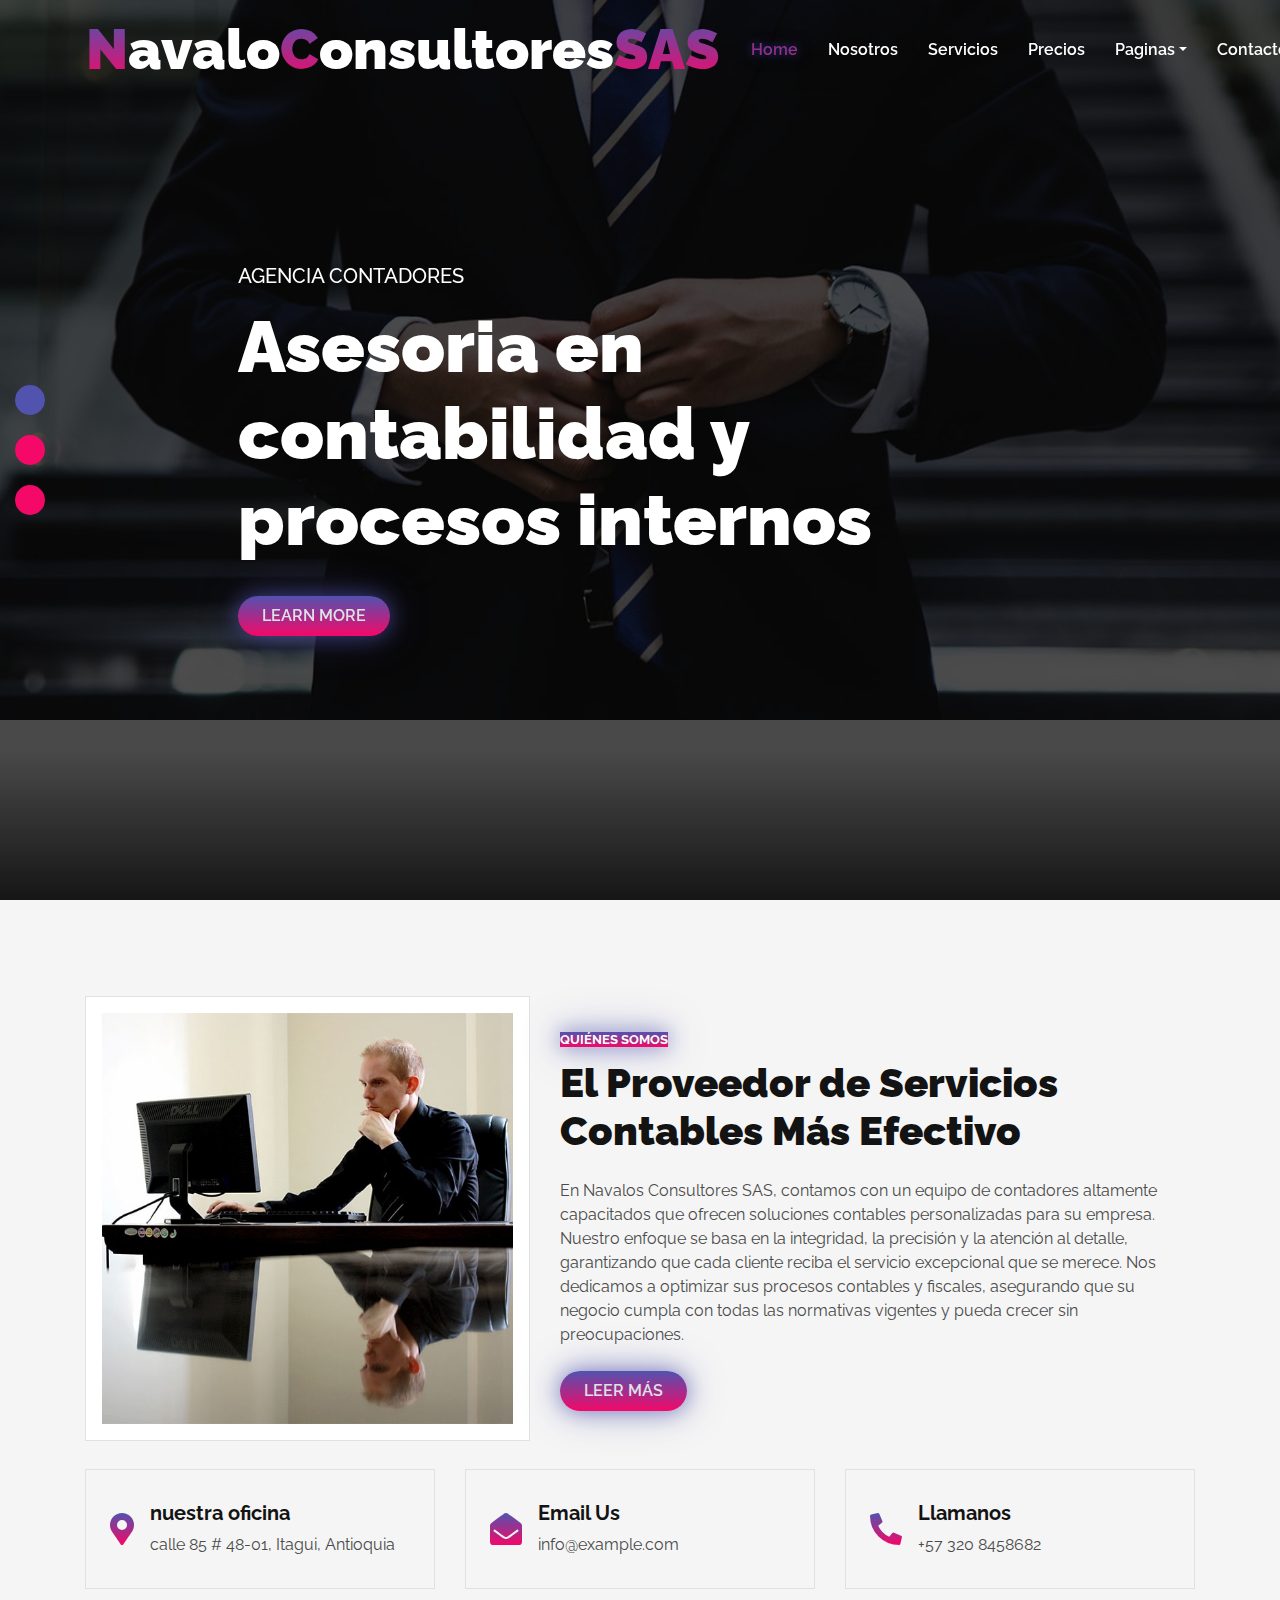
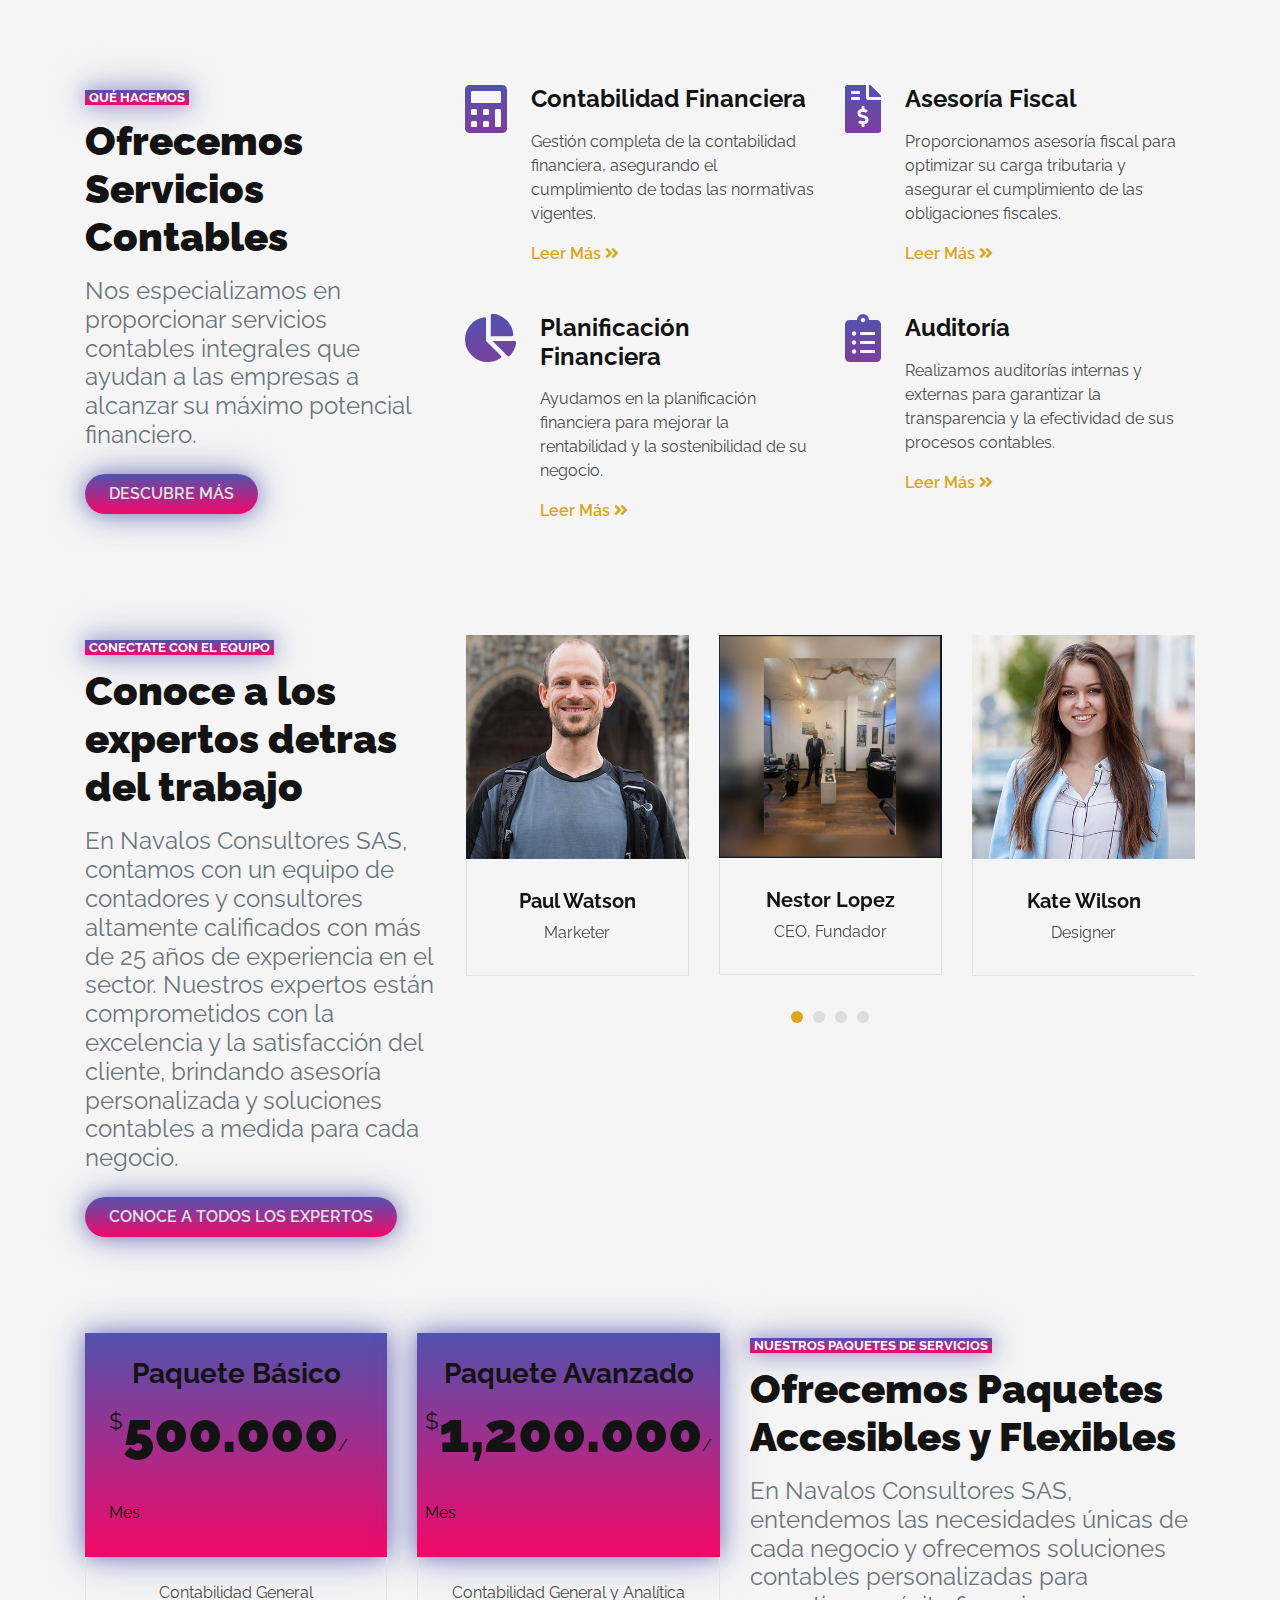
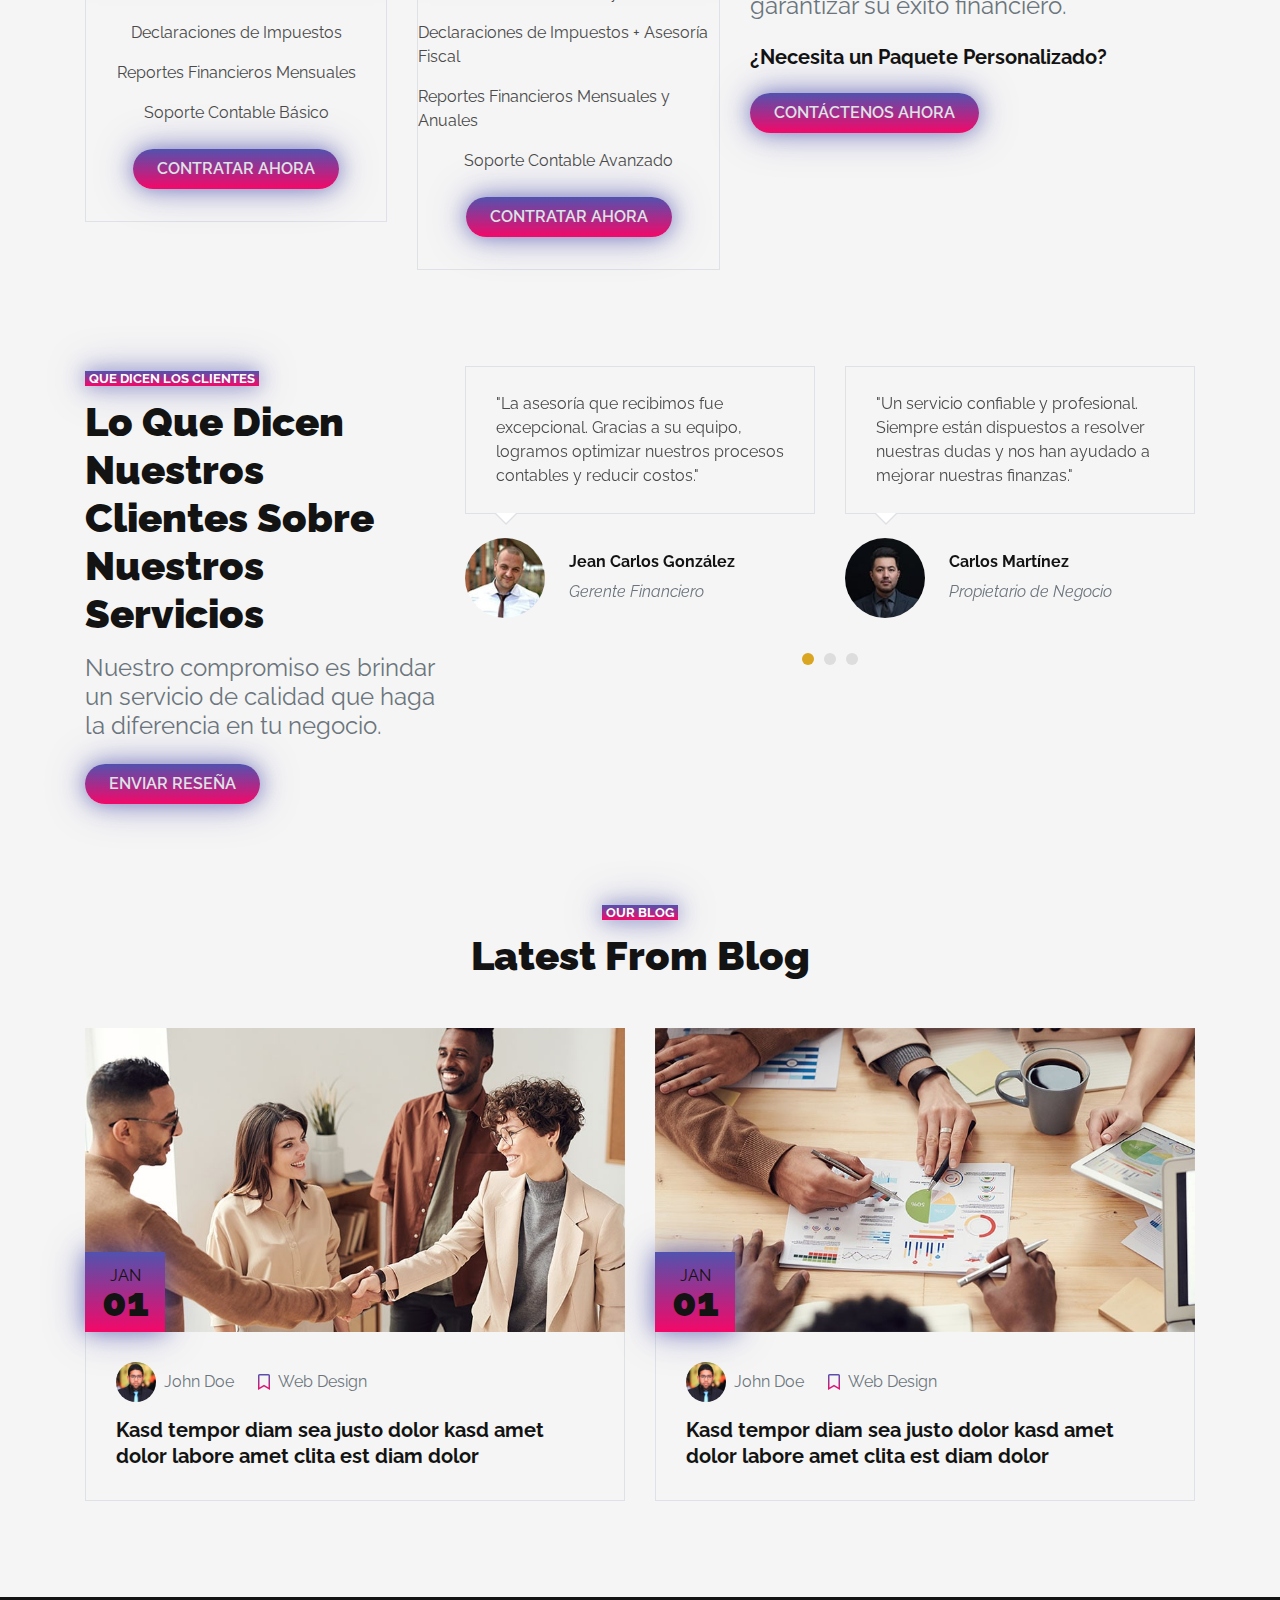
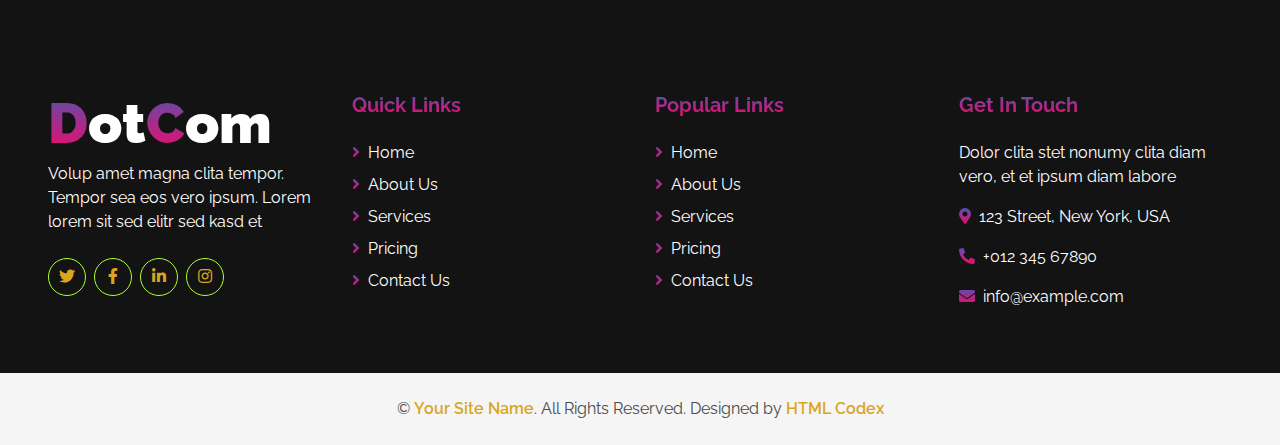
==== index.html @ 3cf54c53 "cambios en la informacion" ====
<!DOCTYPE html>
<html lang="en">

<head>
    <meta charset="utf-8">
    <title>Navalo consultores</title>
    <meta content="width=device-width, initial-scale=1.0" name="viewport">
    <meta content="Free HTML Templates" name="keywords">
    <meta content="Free HTML Templates" name="description">

    <!-- Favicon -->
    <link href="img/favicon.ico" rel="icon">

    <!-- Google Web Fonts -->
    <link rel="preconnect" href="https://fonts.gstatic.com">
    <link href="https://fonts.googleapis.com/css2?family=Raleway:wght@400;500;600;700;800;900&display=swap" rel="stylesheet">

    <!-- Font Awesome -->
    <link href="https://cdnjs.cloudflare.com/ajax/libs/font-awesome/5.15.0/css/all.min.css" rel="stylesheet">

    <!-- Libraries Stylesheet -->
    <link href="lib/owlcarousel/assets/owl.carousel.min.css" rel="stylesheet">

    <!-- Customized Bootstrap Stylesheet -->
    <link href="css/style.css" rel="stylesheet">
</head>

<body>
    <!-- Navbar Start -->
    <div class="container-fluid nav-bar p-0">
        <div class="container-lg p-0">
            <nav class="navbar navbar-expand-lg bg-secondary navbar-dark">
                <a href="index.html" class="navbar-brand">
                    <h1 class="m-0 text-white display-4"><span class="text-primary">N</span>avalo<span class="text-primary">C</span>onsultores<span class="text-primary">SAS</span></h1>
                </a>
                <button type="button" class="navbar-toggler" data-toggle="collapse" data-target="#navbarCollapse">
                    <span class="navbar-toggler-icon"></span>
                </button>
                <div class="collapse navbar-collapse justify-content-between" id="navbarCollapse">
                    <div class="navbar-nav ml-auto py-0">
                        <a href="index.html" class="nav-item nav-link active">Home</a>
                        <a href="about.html" class="nav-item nav-link">Nosotros</a>
                        <a href="service.html" class="nav-item nav-link">Servicios</a>
                        <a href="pricing.html" class="nav-item nav-link">Precios</a>
                        <div class="nav-item dropdown">
                            <a href="#" class="nav-link dropdown-toggle" data-toggle="dropdown">Paginas</a>
                            <div class="dropdown-menu border-0 rounded-0 m-0">
                                <a href="blog.html" class="dropdown-item">Cuadrícula de blogs</a>
                                <a href="single.html" class="dropdown-item">Blog Detalles</a>
                            </div>
                        </div>
                        <a href="contact.html" class="nav-item nav-link">Contacto</a>
                    </div>
                </div>
            </nav>
        </div>
    </div>
    <!-- Navbar End -->


    <!-- Carousel Start -->
    <div class="container-fluid p-0 mb-5">
        <div id="header-carousel" class="carousel slide carousel-fade" data-ride="carousel">
            <ol class="carousel-indicators">
                <li data-target="#header-carousel" data-slide-to="0" class="active"></li>
                <li data-target="#header-carousel" data-slide-to="1"></li>
                <li data-target="#header-carousel" data-slide-to="2"></li>
            </ol>
            <div class="carousel-inner">
                <div class="carousel-item active">
                    <img class="img-fluid w-100" src="img/carousel-1.jpg" alt="Image">
                    <div class="carousel-caption d-flex align-items-center justify-content-center">
                        <div class="gradient-overlay"></div>
                        <!-- Capa para el efecto de desvanecimiento -->
                        <div class="p-5" style="width: 100%; max-width: 900px;">
                            <h5 class="text-white text-uppercase mb-md-3">Agencia contadores</h5>
                            <h1 class="display-3 text-white mb-md-4">Asesoria en contabilidad y procesos internos</h1>
                            <a href="" class="btn btn-primary py-md-2 px-md-4 font-weight-semi-bold mt-2">Learn More</a>
                        </div>
                    </div>
                </div>
                <div class="carousel-item">
                    <img class="img-fluid w-100" src="img/carousel-2.jpg" alt="Image">
                    <div class="carousel-caption d-flex align-items-center justify-content-center">
                        <div class="p-5" style="width: 100%; max-width: 900px;">
                            <h5 class="text-white text-uppercase mb-md-3">Agencia contadores</h5>
                            <h1 class="display-3 text-white mb-md-4">Miembros del equipo altamente profesionales</h1>
                            <a href="" class="btn btn-primary py-md-2 px-md-4 font-weight-semi-bold mt-2">Leer mas</a>
                        </div>
                    </div>
                </div>
                <div class="carousel-item">
                    <img class="img-fluid w-100" src="img/carousel-3.jpg" alt="Image">
                    <div class="carousel-caption d-flex align-items-center justify-content-center">
                        <div class="p-5" style="width: 100%; max-width: 900px;">
                            <h5 class="text-white text-uppercase mb-md-3">Agencia contadores</h5>
                            <h1 class="display-3 text-white mb-md-4">Clientes satisfechos y críticas positivas</h1>
                            <a href="" class="btn btn-primary py-md-2 px-md-4 font-weight-semi-bold mt-2">Learn More</a>
                        </div>
                    </div>
                </div>
            </div>
        </div>
    </div>
    <!-- Carousel End -->

    <!-- About Start -->
    <div class="container-fluid py-5">
        <div class="container">
            <div class="row align-items-center pb-1">
                <div class="col-lg-5">
                    <img class="img-thumbnail p-3" src="img/about.jpg" alt="">
                </div>
                <div class="col-lg-7 mt-5 mt-lg-0">
                    <small class="bg-primary text-white text-uppercase font-weight-bold px-10">Quiénes Somos</small>
                    <h1 class="mt-2 mb-4">El Proveedor de Servicios Contables Más Efectivo</h1>
                    <p class="mb-4">En Navalos Consultores SAS, contamos con un equipo de contadores altamente capacitados que ofrecen soluciones contables personalizadas para su empresa. Nuestro enfoque se basa en la integridad, la precisión y la atención al detalle,
                        garantizando que cada cliente reciba el servicio excepcional que se merece. Nos dedicamos a optimizar sus procesos contables y fiscales, asegurando que su negocio cumpla con todas las normativas vigentes y pueda crecer sin preocupaciones.</p>
                    <a href="" class="btn btn-primary py-md-2 px-md-4 font-weight-semi-bold">Leer Más</a>

                </div>
            </div>
            <div class="row mt-4">
                <div class="col-md-4">
                    <div class="d-flex align-items-center border mb-4 mb-lg-0 p-4" style="height: 120px;">
                        <i class="fa fa-2x fa-map-marker-alt text-primary mr-3"></i>
                        <div class="d-flex flex-column">
                            <h5 class="font-weight-bold">nuestra oficina</h5>
                            <p class="m-0">calle 85 # 48-01, Itagui, Antioquia</p>
                        </div>
                    </div>
                </div>
                <div class="col-md-4">
                    <div class="d-flex align-items-center border mb-4 mb-lg-0 p-4" style="height: 120px;">
                        <i class="fa fa-2x fa-envelope-open text-primary mr-3"></i>
                        <div class="d-flex flex-column">
                            <h5 class="font-weight-bold">Email Us</h5>
                            <p class="m-0">info@example.com</p>
                        </div>
                    </div>
                </div>
                <div class="col-md-4">
                    <div class="d-flex align-items-center border mb-4 mb-lg-0 p-4" style="height: 120px;">
                        <i class="fas fa-2x fa-phone-alt text-primary mr-3"></i>
                        <div class="d-flex flex-column">
                            <h5 class="font-weight-bold">Llamanos</h5>
                            <p class="m-0">+57 320 8458682</p>
                        </div>
                    </div>
                </div>
            </div>
        </div>
    </div>
    <!-- About End -->

    <!-- Services Start -->
    <div class="container-fluid pt-5 pb-3">
        <div class="container">
            <div class="row">
                <div class="col-lg-4 mb-5">
                    <small class="bg-primary text-white text-uppercase font-weight-bold px-1">Qué hacemos</small>
                    <h1 class="mt-2 mb-3">Ofrecemos Servicios Contables</h1>
                    <h4 class="font-weight-normal text-muted mb-4">Nos especializamos en proporcionar servicios contables integrales que ayudan a las empresas a alcanzar su máximo potencial financiero.</h4>
                    <a href="" class="btn btn-primary py-md-2 px-md-4 font-weight-semi-bold">Descubre Más</a>
                </div>
                <div class="col-lg-8">
                    <div class="row">
                        <div class="col-md-6 mb-5">
                            <div class="d-flex">
                                <i class="fa fa-3x fa-calculator text-primary mr-4"></i>
                                <div class="d-flex flex-column">
                                    <h4 class="font-weight-bold mb-3">Contabilidad Financiera</h4>
                                    <p>Gestión completa de la contabilidad financiera, asegurando el cumplimiento de todas las normativas vigentes.</p>
                                    <a class="font-weight-semi-bold" href="">Leer Más <i class="fa fa-angle-double-right"></i></a>
                                </div>
                            </div>
                        </div>
                        <div class="col-md-6 mb-5">
                            <div class="d-flex">
                                <i class="fa fa-3x fa-file-invoice-dollar text-primary mr-4"></i>
                                <div class="d-flex flex-column">
                                    <h4 class="font-weight-bold mb-3">Asesoría Fiscal</h4>
                                    <p>Proporcionamos asesoría fiscal para optimizar su carga tributaria y asegurar el cumplimiento de las obligaciones fiscales.</p>
                                    <a class="font-weight-semi-bold" href="">Leer Más <i class="fa fa-angle-double-right"></i></a>
                                </div>
                            </div>
                        </div>
                        <div class="col-md-6 mb-5">
                            <div class="d-flex">
                                <i class="fa fa-3x fa-chart-pie text-primary mr-4"></i>
                                <div class="d-flex flex-column">
                                    <h4 class="font-weight-bold mb-3">Planificación Financiera</h4>
                                    <p>Ayudamos en la planificación financiera para mejorar la rentabilidad y la sostenibilidad de su negocio.</p>
                                    <a class="font-weight-semi-bold" href="">Leer Más <i class="fa fa-angle-double-right"></i></a>
                                </div>
                            </div>
                        </div>
                        <div class="col-md-6 mb-5">
                            <div class="d-flex">
                                <i class="fa fa-3x fa-clipboard-list text-primary mr-4"></i>
                                <div class="d-flex flex-column">
                                    <h4 class="font-weight-bold mb-3">Auditoría</h4>
                                    <p>Realizamos auditorías internas y externas para garantizar la transparencia y la efectividad de sus procesos contables.</p>
                                    <a class="font-weight-semi-bold" href="">Leer Más <i class="fa fa-angle-double-right"></i></a>
                                </div>
                            </div>
                        </div>
                    </div>
                </div>
            </div>
        </div>
    </div>
    <!-- Services End -->

    <!-- Team Start -->
    <div class="container-fluid pt-5">
        <div class="container">
            <div class="row">
                <div class="col-lg-4 mb-5">
                    <small class="bg-primary text-white text-uppercase font-weight-bold px-1">Conectate con el equipo</small>
                    <h1 class="mt-2 mb-3">Conoce a los expertos detras del trabajo</h1>
                    <h4 class="font-weight-normal text-muted mb-4">En Navalos Consultores SAS, contamos con un equipo de contadores y consultores altamente calificados con más de 25 años de experiencia en el sector. Nuestros expertos están comprometidos con la excelencia y la satisfacción del cliente,
                        brindando asesoría personalizada y soluciones contables a medida para cada negocio.</h4>
                    <a href="" class="btn btn-primary py-md-2 px-md-4 font-weight-semi-bold">Conoce a todos los expertos</a>
                </div>
                <div class="col-lg-8 mb-5">
                    <div class="owl-carousel team-carousel">
                        <div class="team-item">
                            <div class="position-relative">
                                <img class="img-fluid w-100" src="img/team-1.jpg" alt="">
                                <div class="team-overlay position-absolute d-flex align-items-center justify-content-center m-3">
                                    <div class="d-flex align-items-center justify-content-start">
                                        <a class="btn btn-outline-secondary rounded-circle text-center mr-2 px-0" style="width: 38px; height: 38px;" href="#"><i class="fab fa-twitter"></i></a>
                                        <a class="btn btn-outline-secondary rounded-circle text-center mr-2 px-0" style="width: 38px; height: 38px;" href="#"><i class="fab fa-facebook-f"></i></a>
                                        <a class="btn btn-outline-secondary rounded-circle text-center px-0" style="width: 38px; height: 38px;" href="#"><i class="fab fa-linkedin-in"></i></a>
                                    </div>
                                </div>
                            </div>
                            <div class="border border-top-0 text-center" style="padding: 30px;">
                                <h5 class="font-weight-bold">Nestor Lopez</h5>
                                <span>CEO, Fundador</span>
                            </div>
                        </div>
                        <div class="team-item">
                            <div class="position-relative">
                                <img class="img-fluid w-100" src="img/team-2.jpg" alt="">
                                <div class="team-overlay position-absolute d-flex align-items-center justify-content-center m-3">
                                    <div class="d-flex align-items-center justify-content-start">
                                        <a class="btn btn-outline-secondary rounded-circle text-center mr-2 px-0" style="width: 38px; height: 38px;" href="#"><i class="fab fa-twitter"></i></a>
                                        <a class="btn btn-outline-secondary rounded-circle text-center mr-2 px-0" style="width: 38px; height: 38px;" href="#"><i class="fab fa-facebook-f"></i></a>
                                        <a class="btn btn-outline-secondary rounded-circle text-center px-0" style="width: 38px; height: 38px;" href="#"><i class="fab fa-linkedin-in"></i></a>
                                    </div>
                                </div>
                            </div>
                            <div class="border border-top-0 text-center" style="padding: 30px;">
                                <h5 class="font-weight-bold">Kate Wilson</h5>
                                <span>Designer</span>
                            </div>
                        </div>
                        <div class="team-item">
                            <div class="position-relative">
                                <img class="img-fluid w-100" src="img/team-3.jpg" alt="">
                                <div class="team-overlay position-absolute d-flex align-items-center justify-content-center m-3">
                                    <div class="d-flex align-items-center justify-content-start">
                                        <a class="btn btn-outline-secondary rounded-circle text-center mr-2 px-0" style="width: 38px; height: 38px;" href="#"><i class="fab fa-twitter"></i></a>
                                        <a class="btn btn-outline-secondary rounded-circle text-center mr-2 px-0" style="width: 38px; height: 38px;" href="#"><i class="fab fa-facebook-f"></i></a>
                                        <a class="btn btn-outline-secondary rounded-circle text-center px-0" style="width: 38px; height: 38px;" href="#"><i class="fab fa-linkedin-in"></i></a>
                                    </div>
                                </div>
                            </div>
                            <div class="border border-top-0 text-center" style="padding: 30px;">
                                <h5 class="font-weight-bold">John Brown</h5>
                                <span>Developer</span>
                            </div>
                        </div>
                        <div class="team-item">
                            <div class="position-relative">
                                <img class="img-fluid w-100" src="img/team-4.jpg" alt="">
                                <div class="team-overlay position-absolute d-flex align-items-center justify-content-center m-3">
                                    <div class="d-flex align-items-center justify-content-start">
                                        <a class="btn btn-outline-secondary rounded-circle text-center mr-2 px-0" style="width: 38px; height: 38px;" href="#"><i class="fab fa-twitter"></i></a>
                                        <a class="btn btn-outline-secondary rounded-circle text-center mr-2 px-0" style="width: 38px; height: 38px;" href="#"><i class="fab fa-facebook-f"></i></a>
                                        <a class="btn btn-outline-secondary rounded-circle text-center px-0" style="width: 38px; height: 38px;" href="#"><i class="fab fa-linkedin-in"></i></a>
                                    </div>
                                </div>
                            </div>
                            <div class="border border-top-0 text-center" style="padding: 30px;">
                                <h5 class="font-weight-bold">Paul Watson</h5>
                                <span>Marketer</span>
                            </div>
                        </div>
                    </div>
                </div>
            </div>
        </div>
    </div>
    <!-- Team End -->


    <!-- Pricing Plan Start -->
    <div class="container-fluid pt-5">
        <div class="container">
            <div class="row">
                <div class="col-lg-7">
                    <div class="row">
                        <div class="col-md-6 mb-5">
                            <div class="d-flex flex-column align-items-center justify-content-center bg-primary p-4">
                                <h3>Paquete Básico</h3>
                                <h1 class="display-4 mb-0">
                                    <small class="align-top" style="font-size: 22px; line-height: 45px;">$</small>500.000<small class="align-bottom" style="font-size: 16px; line-height: 40px;">/ Mes</small>
                                </h1>
                            </div>
                            <div class="border border-top-0 d-flex flex-column align-items-center py-4">
                                <p>Contabilidad General</p>
                                <p>Declaraciones de Impuestos</p>
                                <p>Reportes Financieros Mensuales</p>
                                <p>Soporte Contable Básico</p>
                                <a href="" class="btn btn-primary py-md-2 px-md-4 font-weight-semi-bold my-2">Contratar Ahora</a>
                            </div>
                        </div>
                        <div class="col-md-6 mb-5">
                            <div class="d-flex flex-column align-items-center justify-content-center bg-primary p-4">
                                <h3>Paquete Avanzado</h3>
                                <h1 class="display-4 mb-0">
                                    <small class="align-top" style="font-size: 22px; line-height: 45px;">$</small>1,200.000<small class="align-bottom" style="font-size: 16px; line-height: 40px;">/ Mes</small>
                                </h1>
                            </div>
                            <div class="border border-top-0 d-flex flex-column align-items-center py-4">
                                <p>Contabilidad General y Analítica</p>
                                <p>Declaraciones de Impuestos + Asesoría Fiscal</p>
                                <p>Reportes Financieros Mensuales y Anuales</p>
                                <p>Soporte Contable Avanzado</p>
                                <a href="" class="btn btn-primary py-md-2 px-md-4 font-weight-semi-bold my-2">Contratar Ahora</a>
                            </div>
                        </div>
                    </div>
                </div>
                <div class="col-lg-5 mb-5">
                    <small class="d-inline bg-primary text-white text-uppercase font-weight-bold px-1">Nuestros Paquetes de Servicios</small>
                    <h1 class="mt-2 mb-3">Ofrecemos Paquetes Accesibles y Flexibles</h1>
                    <h4 class="font-weight-normal text-muted mb-4">En Navalos Consultores SAS, entendemos las necesidades únicas de cada negocio y ofrecemos soluciones contables personalizadas para garantizar su éxito financiero.</h4>
                    <h5 class="font-weight-bold mb-4">¿Necesita un Paquete Personalizado?</h5>
                    <a href="contact.html" target="_blank" class="btn btn-primary py-md-2 px-md-4 font-weight-semi-bold">Contáctenos Ahora</a>
                </div>
            </div>
        </div>
    </div>
    <!-- Pricing Plan End -->



    <!-- Testimonial Start -->
    <div class="container-fluid pt-5">
        <div class="container">
            <div class="row">
                <div class="col-lg-4 mb-5">
                    <small class="bg-primary text-white text-uppercase font-weight-bold px-1">Que dicen los clientes</small>
                    <h1 class="mt-2 mb-3">Lo Que Dicen Nuestros Clientes Sobre Nuestros Servicios</h1>
                    <h4 class="font-weight-normal text-muted mb-4">Nuestro compromiso es brindar un servicio de calidad que haga la diferencia en tu negocio.</h4>
                    <a href="" class="btn btn-primary py-md-2 px-md-4 font-weight-semi-bold">Enviar Reseña</a>
                </div>
                <div class="col-lg-8 mb-5">
                    <div class="owl-carousel testimonial-carousel">
                        <div class="testimonial-item">
                            <div class="testimonial-text position-relative border mb-4" style="padding: 25px 30px;">
                                "La asesoría que recibimos fue excepcional. Gracias a su equipo, logramos optimizar nuestros procesos contables y reducir costos."
                            </div>
                            <div class="d-flex align-items-center">
                                <img class="img-fluid rounded-circle" src="img/testimonial-1.jpg" style="width: 80px; height: 80px;" alt="Image">
                                <div class="pl-4">
                                    <h6 class="font-weight-bold">Jean Carlos González</h6>
                                    <i class="text-muted">Gerente Financiero</i>
                                </div>
                            </div>
                        </div>
                        <div class="testimonial-item">
                            <div class="testimonial-text position-relative border mb-4" style="padding: 25px 30px;">
                                "Un servicio confiable y profesional. Siempre están dispuestos a resolver nuestras dudas y nos han ayudado a mejorar nuestras finanzas."
                            </div>
                            <div class="d-flex align-items-center">
                                <img class="img-fluid rounded-circle" src="img/testimonial-2.jpg" style="width: 80px; height: 80px;" alt="Image">
                                <div class="pl-4">
                                    <h6 class="font-weight-bold">Carlos Martínez</h6>
                                    <i class="text-muted">Propietario de Negocio</i>
                                </div>
                            </div>
                        </div>
                        <div class="testimonial-item">
                            <div class="testimonial-text position-relative border mb-4" style="padding: 25px 30px;">
                                "Recomiendo esta agencia al 100%. Su conocimiento y profesionalismo nos han permitido crecer como empresa sin preocupaciones contables."
                            </div>
                            <div class="d-flex align-items-center">
                                <img class="img-fluid rounded-circle" src="img/testimonial-3.jpg" style="width: 80px; height: 80px;" alt="Image">
                                <div class="pl-4">
                                    <h6 class="font-weight-bold">Marcus López</h6>
                                    <i class="text-muted">Director de Marketing</i>
                                </div>
                            </div>
                        </div>
                        <div class="testimonial-item">
                            <div class="testimonial-text position-relative border mb-4" style="padding: 25px 30px;">
                                "El equipo es muy atento y profesional. Gracias a su asesoría, hemos logrado cumplir con todas nuestras obligaciones fiscales sin problemas."
                            </div>
                            <div class="d-flex align-items-center">
                                <img class="img-fluid rounded-circle" src="img/testimonial-4.jpg" style="width: 80px; height: 80px;" alt="Image">
                                <div class="pl-4">
                                    <h6 class="font-weight-bold">Luisa Pérez</h6>
                                    <i class="text-muted">CFO de Tech Solutions</i>
                                </div>
                            </div>
                        </div>
                        <div class="testimonial-item">
                            <div class="testimonial-text position-relative border mb-4" style="padding: 25px 30px;">
                                "La mejor decisión que tomamos fue contratar sus servicios. Nos han ayudado a tomar decisiones financieras informadas y estratégicas."
                            </div>
                            <div class="d-flex align-items-center">
                                <img class="img-fluid rounded-circle" src="img/testimonial-5.jpg" style="width: 80px; height: 80px;" alt="Image">
                                <div class="pl-4">
                                    <h6 class="font-weight-bold">Andres Rodriguez</h6>
                                    <i class="text-muted">Relaciones publicas</i>
                                </div>
                            </div>
                        </div>
                    </div>
                </div>
            </div>
        </div>
    </div>
    </div>
    <!-- Testimonial End -->


    <!-- Blog Start -->
    <div class="container-fluid pt-5">
        <div class="container">
            <div class="text-center">
                <small class="bg-primary text-white text-uppercase font-weight-bold text-center px-1">Our Blog</small>
                <h1 class="mt-2 mb-5">Latest From Blog</h1>
            </div>
            <div class="row">
                <div class="col-md-6 mb-5">
                    <div class="position-relative">
                        <img class="img-fluid w-100" src="img/blog-1.jpg" alt="">
                        <div class="position-absolute bg-primary d-flex flex-column align-items-center justify-content-center" style="width: 80px; height: 80px; bottom: 0; left: 0;">
                            <h6 class="text-uppercase mt-2 mb-n2">Jan</h6>
                            <h1 class="m-0">01</h1>
                        </div>
                    </div>
                    <div class="border border-top-0" style="padding: 30px;">
                        <div class="d-flex mb-3">
                            <div class="d-flex align-items-center">
                                <img class="rounded-circle" style="width: 40px; height: 40px;" src="img/user.jpg" alt="">
                                <a class="text-muted ml-2" href="">John Doe</a>
                            </div>
                            <div class="d-flex align-items-center ml-4">
                                <i class="far fa-bookmark text-primary"></i>
                                <a class="text-muted ml-2" href="">Web Design</a>
                            </div>
                        </div>
                        <a class="h5 font-weight-bold" href="">Kasd tempor diam sea justo dolor kasd amet dolor labore amet clita est diam dolor</a>
                    </div>
                </div>
                <div class="col-md-6 mb-5">
                    <div class="position-relative">
                        <img class="img-fluid w-100" src="img/blog-2.jpg" alt="">
                        <div class="position-absolute bg-primary d-flex flex-column align-items-center justify-content-center" style="width: 80px; height: 80px; bottom: 0; left: 0;">
                            <h6 class="text-uppercase mt-2 mb-n2">Jan</h6>
                            <h1 class="m-0">01</h1>
                        </div>
                    </div>
                    <div class="border border-top-0" style="padding: 30px;">
                        <div class="d-flex mb-3">
                            <div class="d-flex align-items-center">
                                <img class="rounded-circle" style="width: 40px; height: 40px;" src="img/user.jpg" alt="">
                                <a class="text-muted ml-2" href="">John Doe</a>
                            </div>
                            <div class="d-flex align-items-center ml-4">
                                <i class="far fa-bookmark text-primary"></i>
                                <a class="text-muted ml-2" href="">Web Design</a>
                            </div>
                        </div>
                        <a class="h5 font-weight-bold" href="">Kasd tempor diam sea justo dolor kasd amet dolor labore amet clita est diam dolor</a>
                    </div>
                </div>
            </div>
        </div>
    </div>
    <!-- Blog End -->


    <!-- Footer Start -->
    <div class="container-fluid bg-secondary text-white mt-5 pt-5 px-sm-3 px-md-5">
        <div class="row pt-5">
            <div class="col-lg-3 col-md-6 mb-5">
                <a href="index.html" class="navbar-brand">
                    <h1 class="m-0 mt-n2 text-white display-4"><span class="text-primary">D</span>ot<span class="text-primary">C</span>om</h1>
                </a>
                <p>Volup amet magna clita tempor. Tempor sea eos vero ipsum. Lorem lorem sit sed elitr sed kasd et</p>
                <div class="d-flex justify-content-start mt-4">
                    <a class="btn btn-outline-primary rounded-circle text-center mr-2 px-0" style="width: 38px; height: 38px;" href="#"><i class="fab fa-twitter"></i></a>
                    <a class="btn btn-outline-primary rounded-circle text-center mr-2 px-0" style="width: 38px; height: 38px;" href="#"><i class="fab fa-facebook-f"></i></a>
                    <a class="btn btn-outline-primary rounded-circle text-center mr-2 px-0" style="width: 38px; height: 38px;" href="#"><i class="fab fa-linkedin-in"></i></a>
                    <a class="btn btn-outline-primary rounded-circle text-center mr-2 px-0" style="width: 38px; height: 38px;" href="#"><i class="fab fa-instagram"></i></a>
                </div>
            </div>
            <div class="col-lg-3 col-md-6 mb-5">
                <h5 class="font-weight-bold text-primary mb-4">Quick Links</h5>
                <div class="d-flex flex-column justify-content-start">
                    <a class="text-white mb-2" href="#"><i class="fa fa-angle-right text-primary mr-2"></i>Home</a>
                    <a class="text-white mb-2" href="#"><i class="fa fa-angle-right text-primary mr-2"></i>About Us</a>
                    <a class="text-white mb-2" href="#"><i class="fa fa-angle-right text-primary mr-2"></i>Services</a>
                    <a class="text-white mb-2" href="#"><i class="fa fa-angle-right text-primary mr-2"></i>Pricing</a>
                    <a class="text-white" href="#"><i class="fa fa-angle-right text-primary mr-2"></i>Contact Us</a>
                </div>
            </div>
            <div class="col-lg-3 col-md-6 mb-5">
                <h5 class="font-weight-bold text-primary mb-4">Popular Links</h5>
                <div class="d-flex flex-column justify-content-start">
                    <a class="text-white mb-2" href="#"><i class="fa fa-angle-right text-primary mr-2"></i>Home</a>
                    <a class="text-white mb-2" href="#"><i class="fa fa-angle-right text-primary mr-2"></i>About Us</a>
                    <a class="text-white mb-2" href="#"><i class="fa fa-angle-right text-primary mr-2"></i>Services</a>
                    <a class="text-white mb-2" href="#"><i class="fa fa-angle-right text-primary mr-2"></i>Pricing</a>
                    <a class="text-white" href="#"><i class="fa fa-angle-right text-primary mr-2"></i>Contact Us</a>
                </div>
            </div>
            <div class="col-lg-3 col-md-6 mb-5">
                <h5 class="font-weight-bold text-primary mb-4">Get In Touch</h5>
                <p>Dolor clita stet nonumy clita diam vero, et et ipsum diam labore</p>
                <p><i class="fa fa-map-marker-alt text-primary mr-2"></i>123 Street, New York, USA</p>
                <p><i class="fa fa-phone-alt text-primary mr-2"></i>+012 345 67890</p>
                <p><i class="fa fa-envelope text-primary mr-2"></i>info@example.com</p>
            </div>
        </div>
    </div>
    <div class="container-fluid py-4 px-sm-3 px-md-5">
        <p class="m-0 text-center">
            &copy; <a class="font-weight-semi-bold" href="#">Your Site Name</a>. All Rights Reserved. Designed by
            <a class="font-weight-semi-bold" href="https://htmlcodex.com">HTML Codex</a>
        </p>
    </div>
    <!-- Footer End -->


    <!-- Back to Top -->
    <a href="#" class="btn btn-lg btn-primary back-to-top"><i class="fa fa-angle-up"></i></a>


    <!-- JavaScript Libraries -->
    <script src="https://code.jquery.com/jquery-3.4.1.min.js"></script>
    <script src="https://stackpath.bootstrapcdn.com/bootstrap/4.4.1/js/bootstrap.bundle.min.js"></script>
    <script src="lib/easing/easing.min.js"></script>
    <script src="lib/waypoints/waypoints.min.js"></script>
    <script src="lib/counterup/counterup.min.js"></script>
    <script src="lib/owlcarousel/owl.carousel.min.js"></script>

    <!-- Contact Javascript File -->
    <script src="mail/jqBootstrapValidation.min.js"></script>
    <script src="mail/contact.js"></script>

    <!-- Template Javascript -->
    <script src="js/main.js"></script>
</body>

</html>
---- css/style.css ----
/******* Bootstrap Theming ********/


/*!
 * Bootstrap v4.5.3 (https://getbootstrap.com/)
 * Copyright 2011-2020 The Bootstrap Authors
 * Copyright 2011-2020 Twitter, Inc.
 * Licensed under MIT (https://github.com/twbs/bootstrap/blob/main/LICENSE)
 */

:root {
    --blue: #007bff;
    --indigo: #6610f2;
    --purple: #6f42c1;
    --pink: #e83e8c;
    --red: #dc3545;
    --orange: #fd7e14;
    --yellow: #ffc107;
    --green: #28a745;
    --teal: #20c997;
    --cyan: #17a2b8;
    --white: #fff;
    --gray: #6c757d;
    --gray-dark: #343a40;
    --primary: goldenrod;
    --secondary: #131313;
    --success: #28a745;
    --info: #17a2b8;
    --warning: #ffc107;
    --danger: #dc3545;
    --light: #f8f9fa;
    --dark: #343a40;
    --breakpoint-xs: 0;
    --breakpoint-sm: 576px;
    --breakpoint-md: 768px;
    --breakpoint-lg: 992px;
    --breakpoint-xl: 1200px;
    --font-family-sans-serif: "Raleway", sans-serif;
    --font-family-monospace: SFMono-Regular, Menlo, Monaco, Consolas, "Liberation Mono", "Courier New", monospace;
}

*,
*::before,
*::after {
    box-sizing: border-box;
}

html {
    font-family: sans-serif;
    line-height: 1.15;
    -webkit-text-size-adjust: 100%;
    -webkit-tap-highlight-color: rgba(0, 0, 0, 0);
}

article,
aside,
figcaption,
figure,
footer,
header,
hgroup,
main,
nav,
section {
    display: block;
}

body {
    margin: 0;
    font-family: "Raleway", sans-serif;
    font-size: 1rem;
    font-weight: 400;
    line-height: 1.5;
    color: #4A4A4A;
    text-align: left;
    background-color: whitesmoke;
}

[tabindex="-1"]:focus:not(:focus-visible) {
    outline: 0 !important;
}

hr {
    box-sizing: content-box;
    height: 0;
    overflow: visible;
}

h1,
h2,
h3,
h4,
h5,
h6 {
    margin-top: 0;
    margin-bottom: 0.5rem;
}

p {
    margin-top: 0;
    margin-bottom: 1rem;
}

abbr[title],
abbr[data-original-title] {
    text-decoration: underline;
    text-decoration: underline dotted;
    cursor: help;
    border-bottom: 0;
    text-decoration-skip-ink: none;
}

address {
    margin-bottom: 1rem;
    font-style: normal;
    line-height: inherit;
}

ol,
ul,
dl {
    margin-top: 0;
    margin-bottom: 1rem;
}

ol ol,
ul ul,
ol ul,
ul ol {
    margin-bottom: 0;
}

dt {
    font-weight: 700;
}

dd {
    margin-bottom: .5rem;
    margin-left: 0;
}

blockquote {
    margin: 0 0 1rem;
}

b,
strong {
    font-weight: bolder;
}

small {
    font-size: 80%;
}

sub,
sup {
    position: relative;
    font-size: 75%;
    line-height: 0;
    vertical-align: baseline;
}

sub {
    bottom: -.25em;
}

sup {
    top: -.5em;
}

a {
    color: goldenrod;
    text-decoration: none;
    background-color: transparent;
}

a:hover {
    color: #fc8807;
    text-decoration: underline;
}

a:not([href]):not([class]) {
    color: inherit;
    text-decoration: none;
}

a:not([href]):not([class]):hover {
    color: inherit;
    text-decoration: none;
}

pre,
code,
kbd,
samp {
    font-family: SFMono-Regular, Menlo, Monaco, Consolas, "Liberation Mono", "Courier New", monospace;
    font-size: 1em;
}

pre {
    margin-top: 0;
    margin-bottom: 1rem;
    overflow: auto;
    -ms-overflow-style: scrollbar;
}

figure {
    margin: 0 0 1rem;
}

img {
    vertical-align: middle;
    border-style: none;
}

svg {
    overflow: hidden;
    vertical-align: middle;
}

table {
    border-collapse: collapse;
}

caption {
    padding-top: 0.75rem;
    padding-bottom: 0.75rem;
    color: #6c757d;
    text-align: left;
    caption-side: bottom;
}

th {
    text-align: inherit;
    text-align: -webkit-match-parent;
}

label {
    display: inline-block;
    margin-bottom: 0.5rem;
}

button {
    border-radius: 0;
}

button:focus {
    outline: 1px dotted;
    outline: 5px auto -webkit-focus-ring-color;
}

input,
button,
select,
optgroup,
textarea {
    margin: 0;
    font-family: inherit;
    font-size: inherit;
    line-height: inherit;
}

button,
input {
    overflow: visible;
}

button,
select {
    text-transform: none;
}

[role="button"] {
    cursor: pointer;
}

select {
    word-wrap: normal;
}

button,
[type="button"],
[type="reset"],
[type="submit"] {
    -webkit-appearance: button;
}

button:not(:disabled),
[type="button"]:not(:disabled),
[type="reset"]:not(:disabled),
[type="submit"]:not(:disabled) {
    cursor: pointer;
}

button::-moz-focus-inner,
[type="button"]::-moz-focus-inner,
[type="reset"]::-moz-focus-inner,
[type="submit"]::-moz-focus-inner {
    padding: 0;
    border-style: none;
}

input[type="radio"],
input[type="checkbox"] {
    box-sizing: border-box;
    padding: 0;
}

textarea {
    overflow: auto;
    resize: vertical;
}

fieldset {
    min-width: 0;
    padding: 0;
    margin: 0;
    border: 0;
}

legend {
    display: block;
    width: 100%;
    max-width: 100%;
    padding: 0;
    margin-bottom: .5rem;
    font-size: 1.5rem;
    line-height: inherit;
    color: inherit;
    white-space: normal;
}

@media (max-width: 1200px) {
    legend {
        font-size: calc(1.275rem + 0.3vw);
    }
}

progress {
    vertical-align: baseline;
}

[type="number"]::-webkit-inner-spin-button,
[type="number"]::-webkit-outer-spin-button {
    height: auto;
}

[type="search"] {
    outline-offset: -2px;
    -webkit-appearance: none;
}

[type="search"]::-webkit-search-decoration {
    -webkit-appearance: none;
}

::-webkit-file-upload-button {
    font: inherit;
    -webkit-appearance: button;
}

output {
    display: inline-block;
}

summary {
    display: list-item;
    cursor: pointer;
}

template {
    display: none;
}

[hidden] {
    display: none !important;
}

h1,
h2,
h3,
h4,
h5,
h6,
.h1,
.h2,
.h3,
.h4,
.h5,
.h6 {
    margin-bottom: 0.5rem;
    font-weight: 500;
    line-height: 1.2;
    color: #131313;
}

h1,
.h1 {
    font-size: 2.5rem;
}

@media (max-width: 1200px) {
    h1,
    .h1 {
        font-size: calc(1.375rem + 1.5vw);
    }
}

h2,
.h2 {
    font-size: 2rem;
}

@media (max-width: 1200px) {
    h2,
    .h2 {
        font-size: calc(1.325rem + 0.9vw);
    }
}

h3,
.h3 {
    font-size: 1.75rem;
}

@media (max-width: 1200px) {
    h3,
    .h3 {
        font-size: calc(1.3rem + 0.6vw);
    }
}

h4,
.h4 {
    font-size: 1.5rem;
}

@media (max-width: 1200px) {
    h4,
    .h4 {
        font-size: calc(1.275rem + 0.3vw);
    }
}

h5,
.h5 {
    font-size: 1.25rem;
}

h6,
.h6 {
    font-size: 1rem;
}

.lead {
    font-size: 1.25rem;
    font-weight: 300;
}

.display-1 {
    font-size: 6rem;
    font-weight: 300;
    line-height: 1.2;
}

@media (max-width: 1200px) {
    .display-1 {
        font-size: calc(1.725rem + 5.7vw);
    }
}

.display-2 {
    font-size: 5.5rem;
    font-weight: 300;
    line-height: 1.2;
}

@media (max-width: 1200px) {
    .display-2 {
        font-size: calc(1.675rem + 5.1vw);
    }
}

.display-3 {
    font-size: 4.5rem;
    font-weight: 300;
    line-height: 1.2;
}

@media (max-width: 1200px) {
    .display-3 {
        font-size: calc(1.575rem + 3.9vw);
    }
}

.display-4 {
    font-size: 3.5rem;
    font-weight: 300;
    line-height: 1.2;
}

@media (max-width: 1200px) {
    .display-4 {
        font-size: calc(1.475rem + 2.7vw);
    }
}

hr {
    margin-top: 1rem;
    margin-bottom: 1rem;
    border: 0;
    border-top: 1px solid rgba(0, 0, 0, 0.1);
}

small,
.small {
    font-size: 80%;
    font-weight: 400;
}

mark,
.mark {
    padding: 0.2em;
    background-color: #fcf8e3;
}

.list-unstyled {
    padding-left: 0;
    list-style: none;
}

.list-inline {
    padding-left: 0;
    list-style: none;
}

.list-inline-item {
    display: inline-block;
}

.list-inline-item:not(:last-child) {
    margin-right: 0.5rem;
}

.initialism {
    font-size: 90%;
    text-transform: uppercase;
}

.blockquote {
    margin-bottom: 1rem;
    font-size: 1.25rem;
}

.blockquote-footer {
    display: block;
    font-size: 80%;
    color: #6c757d;
}

.blockquote-footer::before {
    content: "\2014\00A0";
}

.img-fluid {
    max-width: 100%;
    height: auto;
}

.img-thumbnail {
    padding: 0.25rem;
    background-color: #fff;
    border: 1px solid #dee2e6;
    max-width: 100%;
    height: auto;
}

.figure {
    display: inline-block;
}

.figure-img {
    margin-bottom: 0.5rem;
    line-height: 1;
}

.figure-caption {
    font-size: 90%;
    color: #6c757d;
}

code {
    font-size: 87.5%;
    color: #e83e8c;
    word-wrap: break-word;
}

a>code {
    color: inherit;
}

kbd {
    padding: 0.2rem 0.4rem;
    font-size: 87.5%;
    color: #fff;
    background-color: #212529;
}

kbd kbd {
    padding: 0;
    font-size: 100%;
    font-weight: 700;
}

pre {
    display: block;
    font-size: 87.5%;
    color: #212529;
}

pre code {
    font-size: inherit;
    color: inherit;
    word-break: normal;
}

.pre-scrollable {
    max-height: 340px;
    overflow-y: scroll;
}

.container,
.container-fluid,
.container-sm,
.container-md,
.container-lg,
.container-xl {
    width: 100%;
    padding-right: 15px;
    padding-left: 15px;
    margin-right: auto;
    margin-left: auto;
}

@media (min-width: 576px) {
    .container,
    .container-sm {
        max-width: 540px;
    }
}

@media (min-width: 768px) {
    .container,
    .container-sm,
    .container-md {
        max-width: 720px;
    }
}

@media (min-width: 992px) {
    .container,
    .container-sm,
    .container-md,
    .container-lg {
        max-width: 960px;
    }
}

@media (min-width: 1200px) {
    .container,
    .container-sm,
    .container-md,
    .container-lg,
    .container-xl {
        max-width: 1140px;
    }
}

.row {
    display: flex;
    flex-wrap: wrap;
    margin-right: -15px;
    margin-left: -15px;
}

.no-gutters {
    margin-right: 0;
    margin-left: 0;
}

.no-gutters>.col,
.no-gutters>[class*="col-"] {
    padding-right: 0;
    padding-left: 0;
}

.col-1,
.col-2,
.col-3,
.col-4,
.col-5,
.col-6,
.col-7,
.col-8,
.col-9,
.col-10,
.col-11,
.col-12,
.col,
.col-auto,
.col-sm-1,
.col-sm-2,
.col-sm-3,
.col-sm-4,
.col-sm-5,
.col-sm-6,
.col-sm-7,
.col-sm-8,
.col-sm-9,
.col-sm-10,
.col-sm-11,
.col-sm-12,
.col-sm,
.col-sm-auto,
.col-md-1,
.col-md-2,
.col-md-3,
.col-md-4,
.col-md-5,
.col-md-6,
.col-md-7,
.col-md-8,
.col-md-9,
.col-md-10,
.col-md-11,
.col-md-12,
.col-md,
.col-md-auto,
.col-lg-1,
.col-lg-2,
.col-lg-3,
.col-lg-4,
.col-lg-5,
.col-lg-6,
.col-lg-7,
.col-lg-8,
.col-lg-9,
.col-lg-10,
.col-lg-11,
.col-lg-12,
.col-lg,
.col-lg-auto,
.col-xl-1,
.col-xl-2,
.col-xl-3,
.col-xl-4,
.col-xl-5,
.col-xl-6,
.col-xl-7,
.col-xl-8,
.col-xl-9,
.col-xl-10,
.col-xl-11,
.col-xl-12,
.col-xl,
.col-xl-auto {
    position: relative;
    width: 100%;
    padding-right: 15px;
    padding-left: 15px;
}

.col {
    flex-basis: 0;
    flex-grow: 1;
    max-width: 100%;
}

.row-cols-1>* {
    flex: 0 0 100%;
    max-width: 100%;
}

.row-cols-2>* {
    flex: 0 0 50%;
    max-width: 50%;
}

.row-cols-3>* {
    flex: 0 0 33.33333%;
    max-width: 33.33333%;
}

.row-cols-4>* {
    flex: 0 0 25%;
    max-width: 25%;
}

.row-cols-5>* {
    flex: 0 0 20%;
    max-width: 20%;
}

.row-cols-6>* {
    flex: 0 0 16.66667%;
    max-width: 16.66667%;
}

.col-auto {
    flex: 0 0 auto;
    width: auto;
    max-width: 100%;
}

.col-1 {
    flex: 0 0 8.33333%;
    max-width: 8.33333%;
}

.col-2 {
    flex: 0 0 16.66667%;
    max-width: 16.66667%;
}

.col-3 {
    flex: 0 0 25%;
    max-width: 25%;
}

.col-4 {
    flex: 0 0 33.33333%;
    max-width: 33.33333%;
}

.col-5 {
    flex: 0 0 41.66667%;
    max-width: 41.66667%;
}

.col-6 {
    flex: 0 0 50%;
    max-width: 50%;
}

.col-7 {
    flex: 0 0 58.33333%;
    max-width: 58.33333%;
}

.col-8 {
    flex: 0 0 66.66667%;
    max-width: 66.66667%;
}

.col-9 {
    flex: 0 0 75%;
    max-width: 75%;
}

.col-10 {
    flex: 0 0 83.33333%;
    max-width: 83.33333%;
}

.col-11 {
    flex: 0 0 91.66667%;
    max-width: 91.66667%;
}

.col-12 {
    flex: 0 0 100%;
    max-width: 100%;
}

.order-first {
    order: -1;
}

.order-last {
    order: 13;
}

.order-0 {
    order: 0;
}

.order-1 {
    order: 1;
}

.order-2 {
    order: 2;
}

.order-3 {
    order: 3;
}

.order-4 {
    order: 4;
}

.order-5 {
    order: 5;
}

.order-6 {
    order: 6;
}

.order-7 {
    order: 7;
}

.order-8 {
    order: 8;
}

.order-9 {
    order: 9;
}

.order-10 {
    order: 10;
}

.order-11 {
    order: 11;
}

.order-12 {
    order: 12;
}

.offset-1 {
    margin-left: 8.33333%;
}

.offset-2 {
    margin-left: 16.66667%;
}

.offset-3 {
    margin-left: 25%;
}

.offset-4 {
    margin-left: 33.33333%;
}

.offset-5 {
    margin-left: 41.66667%;
}

.offset-6 {
    margin-left: 50%;
}

.offset-7 {
    margin-left: 58.33333%;
}

.offset-8 {
    margin-left: 66.66667%;
}

.offset-9 {
    margin-left: 75%;
}

.offset-10 {
    margin-left: 83.33333%;
}

.offset-11 {
    margin-left: 91.66667%;
}

@media (min-width: 576px) {
    .col-sm {
        flex-basis: 0;
        flex-grow: 1;
        max-width: 100%;
    }
    .row-cols-sm-1>* {
        flex: 0 0 100%;
        max-width: 100%;
    }
    .row-cols-sm-2>* {
        flex: 0 0 50%;
        max-width: 50%;
    }
    .row-cols-sm-3>* {
        flex: 0 0 33.33333%;
        max-width: 33.33333%;
    }
    .row-cols-sm-4>* {
        flex: 0 0 25%;
        max-width: 25%;
    }
    .row-cols-sm-5>* {
        flex: 0 0 20%;
        max-width: 20%;
    }
    .row-cols-sm-6>* {
        flex: 0 0 16.66667%;
        max-width: 16.66667%;
    }
    .col-sm-auto {
        flex: 0 0 auto;
        width: auto;
        max-width: 100%;
    }
    .col-sm-1 {
        flex: 0 0 8.33333%;
        max-width: 8.33333%;
    }
    .col-sm-2 {
        flex: 0 0 16.66667%;
        max-width: 16.66667%;
    }
    .col-sm-3 {
        flex: 0 0 25%;
        max-width: 25%;
    }
    .col-sm-4 {
        flex: 0 0 33.33333%;
        max-width: 33.33333%;
    }
    .col-sm-5 {
        flex: 0 0 41.66667%;
        max-width: 41.66667%;
    }
    .col-sm-6 {
        flex: 0 0 50%;
        max-width: 50%;
    }
    .col-sm-7 {
        flex: 0 0 58.33333%;
        max-width: 58.33333%;
    }
    .col-sm-8 {
        flex: 0 0 66.66667%;
        max-width: 66.66667%;
    }
    .col-sm-9 {
        flex: 0 0 75%;
        max-width: 75%;
    }
    .col-sm-10 {
        flex: 0 0 83.33333%;
        max-width: 83.33333%;
    }
    .col-sm-11 {
        flex: 0 0 91.66667%;
        max-width: 91.66667%;
    }
    .col-sm-12 {
        flex: 0 0 100%;
        max-width: 100%;
    }
    .order-sm-first {
        order: -1;
    }
    .order-sm-last {
        order: 13;
    }
    .order-sm-0 {
        order: 0;
    }
    .order-sm-1 {
        order: 1;
    }
    .order-sm-2 {
        order: 2;
    }
    .order-sm-3 {
        order: 3;
    }
    .order-sm-4 {
        order: 4;
    }
    .order-sm-5 {
        order: 5;
    }
    .order-sm-6 {
        order: 6;
    }
    .order-sm-7 {
        order: 7;
    }
    .order-sm-8 {
        order: 8;
    }
    .order-sm-9 {
        order: 9;
    }
    .order-sm-10 {
        order: 10;
    }
    .order-sm-11 {
        order: 11;
    }
    .order-sm-12 {
        order: 12;
    }
    .offset-sm-0 {
        margin-left: 0;
    }
    .offset-sm-1 {
        margin-left: 8.33333%;
    }
    .offset-sm-2 {
        margin-left: 16.66667%;
    }
    .offset-sm-3 {
        margin-left: 25%;
    }
    .offset-sm-4 {
        margin-left: 33.33333%;
    }
    .offset-sm-5 {
        margin-left: 41.66667%;
    }
    .offset-sm-6 {
        margin-left: 50%;
    }
    .offset-sm-7 {
        margin-left: 58.33333%;
    }
    .offset-sm-8 {
        margin-left: 66.66667%;
    }
    .offset-sm-9 {
        margin-left: 75%;
    }
    .offset-sm-10 {
        margin-left: 83.33333%;
    }
    .offset-sm-11 {
        margin-left: 91.66667%;
    }
}

@media (min-width: 768px) {
    .col-md {
        flex-basis: 0;
        flex-grow: 1;
        max-width: 100%;
    }
    .row-cols-md-1>* {
        flex: 0 0 100%;
        max-width: 100%;
    }
    .row-cols-md-2>* {
        flex: 0 0 50%;
        max-width: 50%;
    }
    .row-cols-md-3>* {
        flex: 0 0 33.33333%;
        max-width: 33.33333%;
    }
    .row-cols-md-4>* {
        flex: 0 0 25%;
        max-width: 25%;
    }
    .row-cols-md-5>* {
        flex: 0 0 20%;
        max-width: 20%;
    }
    .row-cols-md-6>* {
        flex: 0 0 16.66667%;
        max-width: 16.66667%;
    }
    .col-md-auto {
        flex: 0 0 auto;
        width: auto;
        max-width: 100%;
    }
    .col-md-1 {
        flex: 0 0 8.33333%;
        max-width: 8.33333%;
    }
    .col-md-2 {
        flex: 0 0 16.66667%;
        max-width: 16.66667%;
    }
    .col-md-3 {
        flex: 0 0 25%;
        max-width: 25%;
    }
    .col-md-4 {
        flex: 0 0 33.33333%;
        max-width: 33.33333%;
    }
    .col-md-5 {
        flex: 0 0 41.66667%;
        max-width: 41.66667%;
    }
    .col-md-6 {
        flex: 0 0 50%;
        max-width: 50%;
    }
    .col-md-7 {
        flex: 0 0 58.33333%;
        max-width: 58.33333%;
    }
    .col-md-8 {
        flex: 0 0 66.66667%;
        max-width: 66.66667%;
    }
    .col-md-9 {
        flex: 0 0 75%;
        max-width: 75%;
    }
    .col-md-10 {
        flex: 0 0 83.33333%;
        max-width: 83.33333%;
    }
    .col-md-11 {
        flex: 0 0 91.66667%;
        max-width: 91.66667%;
    }
    .col-md-12 {
        flex: 0 0 100%;
        max-width: 100%;
    }
    .order-md-first {
        order: -1;
    }
    .order-md-last {
        order: 13;
    }
    .order-md-0 {
        order: 0;
    }
    .order-md-1 {
        order: 1;
    }
    .order-md-2 {
        order: 2;
    }
    .order-md-3 {
        order: 3;
    }
    .order-md-4 {
        order: 4;
    }
    .order-md-5 {
        order: 5;
    }
    .order-md-6 {
        order: 6;
    }
    .order-md-7 {
        order: 7;
    }
    .order-md-8 {
        order: 8;
    }
    .order-md-9 {
        order: 9;
    }
    .order-md-10 {
        order: 10;
    }
    .order-md-11 {
        order: 11;
    }
    .order-md-12 {
        order: 12;
    }
    .offset-md-0 {
        margin-left: 0;
    }
    .offset-md-1 {
        margin-left: 8.33333%;
    }
    .offset-md-2 {
        margin-left: 16.66667%;
    }
    .offset-md-3 {
        margin-left: 25%;
    }
    .offset-md-4 {
        margin-left: 33.33333%;
    }
    .offset-md-5 {
        margin-left: 41.66667%;
    }
    .offset-md-6 {
        margin-left: 50%;
    }
    .offset-md-7 {
        margin-left: 58.33333%;
    }
    .offset-md-8 {
        margin-left: 66.66667%;
    }
    .offset-md-9 {
        margin-left: 75%;
    }
    .offset-md-10 {
        margin-left: 83.33333%;
    }
    .offset-md-11 {
        margin-left: 91.66667%;
    }
}

@media (min-width: 992px) {
    .col-lg {
        flex-basis: 0;
        flex-grow: 1;
        max-width: 100%;
    }
    .row-cols-lg-1>* {
        flex: 0 0 100%;
        max-width: 100%;
    }
    .row-cols-lg-2>* {
        flex: 0 0 50%;
        max-width: 50%;
    }
    .row-cols-lg-3>* {
        flex: 0 0 33.33333%;
        max-width: 33.33333%;
    }
    .row-cols-lg-4>* {
        flex: 0 0 25%;
        max-width: 25%;
    }
    .row-cols-lg-5>* {
        flex: 0 0 20%;
        max-width: 20%;
    }
    .row-cols-lg-6>* {
        flex: 0 0 16.66667%;
        max-width: 16.66667%;
    }
    .col-lg-auto {
        flex: 0 0 auto;
        width: auto;
        max-width: 100%;
    }
    .col-lg-1 {
        flex: 0 0 8.33333%;
        max-width: 8.33333%;
    }
    .col-lg-2 {
        flex: 0 0 16.66667%;
        max-width: 16.66667%;
    }
    .col-lg-3 {
        flex: 0 0 25%;
        max-width: 25%;
    }
    .col-lg-4 {
        flex: 0 0 33.33333%;
        max-width: 33.33333%;
    }
    .col-lg-5 {
        flex: 0 0 41.66667%;
        max-width: 41.66667%;
    }
    .col-lg-6 {
        flex: 0 0 50%;
        max-width: 50%;
    }
    .col-lg-7 {
        flex: 0 0 58.33333%;
        max-width: 58.33333%;
    }
    .col-lg-8 {
        flex: 0 0 66.66667%;
        max-width: 66.66667%;
    }
    .col-lg-9 {
        flex: 0 0 75%;
        max-width: 75%;
    }
    .col-lg-10 {
        flex: 0 0 83.33333%;
        max-width: 83.33333%;
    }
    .col-lg-11 {
        flex: 0 0 91.66667%;
        max-width: 91.66667%;
    }
    .col-lg-12 {
        flex: 0 0 100%;
        max-width: 100%;
    }
    .order-lg-first {
        order: -1;
    }
    .order-lg-last {
        order: 13;
    }
    .order-lg-0 {
        order: 0;
    }
    .order-lg-1 {
        order: 1;
    }
    .order-lg-2 {
        order: 2;
    }
    .order-lg-3 {
        order: 3;
    }
    .order-lg-4 {
        order: 4;
    }
    .order-lg-5 {
        order: 5;
    }
    .order-lg-6 {
        order: 6;
    }
    .order-lg-7 {
        order: 7;
    }
    .order-lg-8 {
        order: 8;
    }
    .order-lg-9 {
        order: 9;
    }
    .order-lg-10 {
        order: 10;
    }
    .order-lg-11 {
        order: 11;
    }
    .order-lg-12 {
        order: 12;
    }
    .offset-lg-0 {
        margin-left: 0;
    }
    .offset-lg-1 {
        margin-left: 8.33333%;
    }
    .offset-lg-2 {
        margin-left: 16.66667%;
    }
    .offset-lg-3 {
        margin-left: 25%;
    }
    .offset-lg-4 {
        margin-left: 33.33333%;
    }
    .offset-lg-5 {
        margin-left: 41.66667%;
    }
    .offset-lg-6 {
        margin-left: 50%;
    }
    .offset-lg-7 {
        margin-left: 58.33333%;
    }
    .offset-lg-8 {
        margin-left: 66.66667%;
    }
    .offset-lg-9 {
        margin-left: 75%;
    }
    .offset-lg-10 {
        margin-left: 83.33333%;
    }
    .offset-lg-11 {
        margin-left: 91.66667%;
    }
}

@media (min-width: 1200px) {
    .col-xl {
        flex-basis: 0;
        flex-grow: 1;
        max-width: 100%;
    }
    .row-cols-xl-1>* {
        flex: 0 0 100%;
        max-width: 100%;
    }
    .row-cols-xl-2>* {
        flex: 0 0 50%;
        max-width: 50%;
    }
    .row-cols-xl-3>* {
        flex: 0 0 33.33333%;
        max-width: 33.33333%;
    }
    .row-cols-xl-4>* {
        flex: 0 0 25%;
        max-width: 25%;
    }
    .row-cols-xl-5>* {
        flex: 0 0 20%;
        max-width: 20%;
    }
    .row-cols-xl-6>* {
        flex: 0 0 16.66667%;
        max-width: 16.66667%;
    }
    .col-xl-auto {
        flex: 0 0 auto;
        width: auto;
        max-width: 100%;
    }
    .col-xl-1 {
        flex: 0 0 8.33333%;
        max-width: 8.33333%;
    }
    .col-xl-2 {
        flex: 0 0 16.66667%;
        max-width: 16.66667%;
    }
    .col-xl-3 {
        flex: 0 0 25%;
        max-width: 25%;
    }
    .col-xl-4 {
        flex: 0 0 33.33333%;
        max-width: 33.33333%;
    }
    .col-xl-5 {
        flex: 0 0 41.66667%;
        max-width: 41.66667%;
    }
    .col-xl-6 {
        flex: 0 0 50%;
        max-width: 50%;
    }
    .col-xl-7 {
        flex: 0 0 58.33333%;
        max-width: 58.33333%;
    }
    .col-xl-8 {
        flex: 0 0 66.66667%;
        max-width: 66.66667%;
    }
    .col-xl-9 {
        flex: 0 0 75%;
        max-width: 75%;
    }
    .col-xl-10 {
        flex: 0 0 83.33333%;
        max-width: 83.33333%;
    }
    .col-xl-11 {
        flex: 0 0 91.66667%;
        max-width: 91.66667%;
    }
    .col-xl-12 {
        flex: 0 0 100%;
        max-width: 100%;
    }
    .order-xl-first {
        order: -1;
    }
    .order-xl-last {
        order: 13;
    }
    .order-xl-0 {
        order: 0;
    }
    .order-xl-1 {
        order: 1;
    }
    .order-xl-2 {
        order: 2;
    }
    .order-xl-3 {
        order: 3;
    }
    .order-xl-4 {
        order: 4;
    }
    .order-xl-5 {
        order: 5;
    }
    .order-xl-6 {
        order: 6;
    }
    .order-xl-7 {
        order: 7;
    }
    .order-xl-8 {
        order: 8;
    }
    .order-xl-9 {
        order: 9;
    }
    .order-xl-10 {
        order: 10;
    }
    .order-xl-11 {
        order: 11;
    }
    .order-xl-12 {
        order: 12;
    }
    .offset-xl-0 {
        margin-left: 0;
    }
    .offset-xl-1 {
        margin-left: 8.33333%;
    }
    .offset-xl-2 {
        margin-left: 16.66667%;
    }
    .offset-xl-3 {
        margin-left: 25%;
    }
    .offset-xl-4 {
        margin-left: 33.33333%;
    }
    .offset-xl-5 {
        margin-left: 41.66667%;
    }
    .offset-xl-6 {
        margin-left: 50%;
    }
    .offset-xl-7 {
        margin-left: 58.33333%;
    }
    .offset-xl-8 {
        margin-left: 66.66667%;
    }
    .offset-xl-9 {
        margin-left: 75%;
    }
    .offset-xl-10 {
        margin-left: 83.33333%;
    }
    .offset-xl-11 {
        margin-left: 91.66667%;
    }
}

.table {
    width: 100%;
    margin-bottom: 1rem;
    color: #4A4A4A;
}

.table th,
.table td {
    padding: 0.75rem;
    vertical-align: top;
    border-top: 1px solid #dee2e6;
}

.table thead th {
    vertical-align: bottom;
    border-bottom: 2px solid #dee2e6;
}

.table tbody+tbody {
    border-top: 2px solid #dee2e6;
}

.table-sm th,
.table-sm td {
    padding: 0.3rem;
}

.table-bordered {
    border: 1px solid #dee2e6;
}

.table-bordered th,
.table-bordered td {
    border: 1px solid #dee2e6;
}

.table-bordered thead th,
.table-bordered thead td {
    border-bottom-width: 2px;
}

.table-borderless th,
.table-borderless td,
.table-borderless thead th,
.table-borderless tbody+tbody {
    border: 0;
}

.table-striped tbody tr:nth-of-type(odd) {
    background-color: rgba(0, 0, 0, 0.05);
}

.table-hover tbody tr:hover {
    color: #4A4A4A;
    background-color: rgba(0, 0, 0, 0.075);
}

.table-primary,
.table-primary>th,
.table-primary>td {
    background-color: #fee8cf;
}

.table-primary th,
.table-primary td,
.table-primary thead th,
.table-primary tbody+tbody {
    border-color: #fed4a6;
}

.table-hover .table-primary:hover {
    background-color: #fddcb6;
}

.table-hover .table-primary:hover>td,
.table-hover .table-primary:hover>th {
    background-color: #fddcb6;
}

.table-secondary,
.table-secondary>th,
.table-secondary>td {
    background-color: #bdbdbd;
}

.table-secondary th,
.table-secondary td,
.table-secondary thead th,
.table-secondary tbody+tbody {
    border-color: #848484;
}

.table-hover .table-secondary:hover {
    background-color: #b0b0b0;
}

.table-hover .table-secondary:hover>td,
.table-hover .table-secondary:hover>th {
    background-color: #b0b0b0;
}

.table-success,
.table-success>th,
.table-success>td {
    background-color: #c3e6cb;
}

.table-success th,
.table-success td,
.table-success thead th,
.table-success tbody+tbody {
    border-color: #8fd19e;
}

.table-hover .table-success:hover {
    background-color: #b1dfbb;
}

.table-hover .table-success:hover>td,
.table-hover .table-success:hover>th {
    background-color: #b1dfbb;
}

.table-info,
.table-info>th,
.table-info>td {
    background-color: #bee5eb;
}

.table-info th,
.table-info td,
.table-info thead th,
.table-info tbody+tbody {
    border-color: #86cfda;
}

.table-hover .table-info:hover {
    background-color: #abdde5;
}

.table-hover .table-info:hover>td,
.table-hover .table-info:hover>th {
    background-color: #abdde5;
}

.table-warning,
.table-warning>th,
.table-warning>td {
    background-color: #ffeeba;
}

.table-warning th,
.table-warning td,
.table-warning thead th,
.table-warning tbody+tbody {
    border-color: #ffdf7e;
}

.table-hover .table-warning:hover {
    background-color: #ffe8a1;
}

.table-hover .table-warning:hover>td,
.table-hover .table-warning:hover>th {
    background-color: #ffe8a1;
}

.table-danger,
.table-danger>th,
.table-danger>td {
    background-color: #f5c6cb;
}

.table-danger th,
.table-danger td,
.table-danger thead th,
.table-danger tbody+tbody {
    border-color: #ed969e;
}

.table-hover .table-danger:hover {
    background-color: #f1b0b7;
}

.table-hover .table-danger:hover>td,
.table-hover .table-danger:hover>th {
    background-color: #f1b0b7;
}

.table-light,
.table-light>th,
.table-light>td {
    background-color: #fdfdfe;
}

.table-light th,
.table-light td,
.table-light thead th,
.table-light tbody+tbody {
    border-color: #fbfcfc;
}

.table-hover .table-light:hover {
    background-color: #ececf6;
}

.table-hover .table-light:hover>td,
.table-hover .table-light:hover>th {
    background-color: #ececf6;
}

.table-dark,
.table-dark>th,
.table-dark>td {
    background-color: #c6c8ca;
}

.table-dark th,
.table-dark td,
.table-dark thead th,
.table-dark tbody+tbody {
    border-color: #95999c;
}

.table-hover .table-dark:hover {
    background-color: #b9bbbe;
}

.table-hover .table-dark:hover>td,
.table-hover .table-dark:hover>th {
    background-color: #b9bbbe;
}

.table-active,
.table-active>th,
.table-active>td {
    background-color: rgba(0, 0, 0, 0.075);
}

.table-hover .table-active:hover {
    background-color: rgba(0, 0, 0, 0.075);
}

.table-hover .table-active:hover>td,
.table-hover .table-active:hover>th {
    background-color: rgba(0, 0, 0, 0.075);
}

.table .thead-dark th {
    color: #fff;
    background-color: #343a40;
    border-color: #454d55;
}

.table .thead-light th {
    color: #495057;
    background-color: #e9ecef;
    border-color: #dee2e6;
}

.table-dark {
    color: #fff;
    background-color: #343a40;
}

.table-dark th,
.table-dark td,
.table-dark thead th {
    border-color: #454d55;
}

.table-dark.table-bordered {
    border: 0;
}

.table-dark.table-striped tbody tr:nth-of-type(odd) {
    background-color: rgba(255, 255, 255, 0.05);
}

.table-dark.table-hover tbody tr:hover {
    color: #fff;
    background-color: rgba(255, 255, 255, 0.075);
}

@media (max-width: 575.98px) {
    .table-responsive-sm {
        display: block;
        width: 100%;
        overflow-x: auto;
        -webkit-overflow-scrolling: touch;
    }
    .table-responsive-sm>.table-bordered {
        border: 0;
    }
}

@media (max-width: 767.98px) {
    .table-responsive-md {
        display: block;
        width: 100%;
        overflow-x: auto;
        -webkit-overflow-scrolling: touch;
    }
    .table-responsive-md>.table-bordered {
        border: 0;
    }
}

@media (max-width: 991.98px) {
    .table-responsive-lg {
        display: block;
        width: 100%;
        overflow-x: auto;
        -webkit-overflow-scrolling: touch;
    }
    .table-responsive-lg>.table-bordered {
        border: 0;
    }
}

@media (max-width: 1199.98px) {
    .table-responsive-xl {
        display: block;
        width: 100%;
        overflow-x: auto;
        -webkit-overflow-scrolling: touch;
    }
    .table-responsive-xl>.table-bordered {
        border: 0;
    }
}

.table-responsive {
    display: block;
    width: 100%;
    overflow-x: auto;
    -webkit-overflow-scrolling: touch;
}

.table-responsive>.table-bordered {
    border: 0;
}

.form-control {
    display: block;
    width: 100%;
    height: calc(1.5em + 0.75rem + 2px);
    padding: 0.375rem 0.75rem;
    font-size: 1rem;
    font-weight: 400;
    line-height: 1.5;
    color: #495057;
    background-color: #fff;
    background-clip: padding-box;
    border: 1px solid #ced4da;
    border-radius: 0;
    transition: border-color 0.15s ease-in-out, box-shadow 0.15s ease-in-out;
}

@media (prefers-reduced-motion: reduce) {
    .form-control {
        transition: none;
    }
}

.form-control::-ms-expand {
    background-color: transparent;
    border: 0;
}

.form-control:-moz-focusring {
    color: transparent;
    text-shadow: 0 0 0 #495057;
}

.form-control:focus {
    color: #495057;
    background-color: #fff;
    border-color: #fee9d1;
    outline: 0;
    box-shadow: 0 0 0 0.2rem rgba(253, 172, 83, 0.25);
}

.form-control::placeholder {
    color: #6c757d;
    opacity: 1;
}

.form-control:disabled,
.form-control[readonly] {
    background-color: #e9ecef;
    opacity: 1;
}

input[type="date"].form-control,
input[type="time"].form-control,
input[type="datetime-local"].form-control,
input[type="month"].form-control {
    appearance: none;
}

select.form-control:focus::-ms-value {
    color: #495057;
    background-color: #fff;
}

.form-control-file,
.form-control-range {
    display: block;
    width: 100%;
}

.col-form-label {
    padding-top: calc(0.375rem + 1px);
    padding-bottom: calc(0.375rem + 1px);
    margin-bottom: 0;
    font-size: inherit;
    line-height: 1.5;
}

.col-form-label-lg {
    padding-top: calc(0.5rem + 1px);
    padding-bottom: calc(0.5rem + 1px);
    font-size: 1.25rem;
    line-height: 1.5;
}

.col-form-label-sm {
    padding-top: calc(0.25rem + 1px);
    padding-bottom: calc(0.25rem + 1px);
    font-size: 0.875rem;
    line-height: 1.5;
}

.form-control-plaintext {
    display: block;
    width: 100%;
    padding: 0.375rem 0;
    margin-bottom: 0;
    font-size: 1rem;
    line-height: 1.5;
    color: #4A4A4A;
    background-color: transparent;
    border: solid transparent;
    border-width: 1px 0;
}

.form-control-plaintext.form-control-sm,
.form-control-plaintext.form-control-lg {
    padding-right: 0;
    padding-left: 0;
}

.form-control-sm {
    height: calc(1.5em + 0.5rem + 2px);
    padding: 0.25rem 0.5rem;
    font-size: 0.875rem;
    line-height: 1.5;
}

.form-control-lg {
    height: calc(1.5em + 1rem + 2px);
    padding: 0.5rem 1rem;
    font-size: 1.25rem;
    line-height: 1.5;
}

select.form-control[size],
select.form-control[multiple] {
    height: auto;
}

textarea.form-control {
    height: auto;
}

.form-group {
    margin-bottom: 1rem;
}

.form-text {
    display: block;
    margin-top: 0.25rem;
}

.form-row {
    display: flex;
    flex-wrap: wrap;
    margin-right: -5px;
    margin-left: -5px;
}

.form-row>.col,
.form-row>[class*="col-"] {
    padding-right: 5px;
    padding-left: 5px;
}

.form-check {
    position: relative;
    display: block;
    padding-left: 1.25rem;
}

.form-check-input {
    position: absolute;
    margin-top: 0.3rem;
    margin-left: -1.25rem;
}

.form-check-input[disabled]~.form-check-label,
.form-check-input:disabled~.form-check-label {
    color: #6c757d;
}

.form-check-label {
    margin-bottom: 0;
}

.form-check-inline {
    display: inline-flex;
    align-items: center;
    padding-left: 0;
    margin-right: 0.75rem;
}

.form-check-inline .form-check-input {
    position: static;
    margin-top: 0;
    margin-right: 0.3125rem;
    margin-left: 0;
}

.valid-feedback {
    display: none;
    width: 100%;
    margin-top: 0.25rem;
    font-size: 80%;
    color: #28a745;
}

.valid-tooltip {
    position: absolute;
    top: 100%;
    left: 0;
    z-index: 5;
    display: none;
    max-width: 100%;
    padding: 0.25rem 0.5rem;
    margin-top: .1rem;
    font-size: 0.875rem;
    line-height: 1.5;
    color: #fff;
    background-color: rgba(40, 167, 69, 0.9);
}

.was-validated :valid~.valid-feedback,
.was-validated :valid~.valid-tooltip,
.is-valid~.valid-feedback,
.is-valid~.valid-tooltip {
    display: block;
}

.was-validated .form-control:valid,
.form-control.is-valid {
    border-color: #28a745;
    padding-right: calc(1.5em + 0.75rem);
    background-image: url("data:image/svg+xml,%3csvg xmlns='http://www.w3.org/2000/svg' width='8' height='8' viewBox='0 0 8 8'%3e%3cpath fill='%2328a745' d='M2.3 6.73L.6 4.53c-.4-1.04.46-1.4 1.1-.8l1.1 1.4 3.4-3.8c.6-.63 1.6-.27 1.2.7l-4 4.6c-.43.5-.8.4-1.1.1z'/%3e%3c/svg%3e");
    background-repeat: no-repeat;
    background-position: right calc(0.375em + 0.1875rem) center;
    background-size: calc(0.75em + 0.375rem) calc(0.75em + 0.375rem);
}

.was-validated .form-control:valid:focus,
.form-control.is-valid:focus {
    border-color: #28a745;
    box-shadow: 0 0 0 0.2rem rgba(40, 167, 69, 0.25);
}

.was-validated textarea.form-control:valid,
textarea.form-control.is-valid {
    padding-right: calc(1.5em + 0.75rem);
    background-position: top calc(0.375em + 0.1875rem) right calc(0.375em + 0.1875rem);
}

.was-validated .custom-select:valid,
.custom-select.is-valid {
    border-color: #28a745;
    padding-right: calc(0.75em + 2.3125rem);
    background: url("data:image/svg+xml,%3csvg xmlns='http://www.w3.org/2000/svg' width='4' height='5' viewBox='0 0 4 5'%3e%3cpath fill='%23343a40' d='M2 0L0 2h4zm0 5L0 3h4z'/%3e%3c/svg%3e") no-repeat right 0.75rem center/8px 10px, url("data:image/svg+xml,%3csvg xmlns='http://www.w3.org/2000/svg' width='8' height='8' viewBox='0 0 8 8'%3e%3cpath fill='%2328a745' d='M2.3 6.73L.6 4.53c-.4-1.04.46-1.4 1.1-.8l1.1 1.4 3.4-3.8c.6-.63 1.6-.27 1.2.7l-4 4.6c-.43.5-.8.4-1.1.1z'/%3e%3c/svg%3e") #fff no-repeat center right 1.75rem/calc(0.75em + 0.375rem) calc(0.75em + 0.375rem);
}

.was-validated .custom-select:valid:focus,
.custom-select.is-valid:focus {
    border-color: #28a745;
    box-shadow: 0 0 0 0.2rem rgba(40, 167, 69, 0.25);
}

.was-validated .form-check-input:valid~.form-check-label,
.form-check-input.is-valid~.form-check-label {
    color: #28a745;
}

.was-validated .form-check-input:valid~.valid-feedback,
.was-validated .form-check-input:valid~.valid-tooltip,
.form-check-input.is-valid~.valid-feedback,
.form-check-input.is-valid~.valid-tooltip {
    display: block;
}

.was-validated .custom-control-input:valid~.custom-control-label,
.custom-control-input.is-valid~.custom-control-label {
    color: #28a745;
}

.was-validated .custom-control-input:valid~.custom-control-label::before,
.custom-control-input.is-valid~.custom-control-label::before {
    border-color: #28a745;
}

.was-validated .custom-control-input:valid:checked~.custom-control-label::before,
.custom-control-input.is-valid:checked~.custom-control-label::before {
    border-color: #34ce57;
    background-color: #34ce57;
}

.was-validated .custom-control-input:valid:focus~.custom-control-label::before,
.custom-control-input.is-valid:focus~.custom-control-label::before {
    box-shadow: 0 0 0 0.2rem rgba(40, 167, 69, 0.25);
}

.was-validated .custom-control-input:valid:focus:not(:checked)~.custom-control-label::before,
.custom-control-input.is-valid:focus:not(:checked)~.custom-control-label::before {
    border-color: #28a745;
}

.was-validated .custom-file-input:valid~.custom-file-label,
.custom-file-input.is-valid~.custom-file-label {
    border-color: #28a745;
}

.was-validated .custom-file-input:valid:focus~.custom-file-label,
.custom-file-input.is-valid:focus~.custom-file-label {
    border-color: #28a745;
    box-shadow: 0 0 0 0.2rem rgba(40, 167, 69, 0.25);
}

.invalid-feedback {
    display: none;
    width: 100%;
    margin-top: 0.25rem;
    font-size: 80%;
    color: #dc3545;
}

.invalid-tooltip {
    position: absolute;
    top: 100%;
    left: 0;
    z-index: 5;
    display: none;
    max-width: 100%;
    padding: 0.25rem 0.5rem;
    margin-top: .1rem;
    font-size: 0.875rem;
    line-height: 1.5;
    color: #fff;
    background-color: rgba(220, 53, 69, 0.9);
}

.was-validated :invalid~.invalid-feedback,
.was-validated :invalid~.invalid-tooltip,
.is-invalid~.invalid-feedback,
.is-invalid~.invalid-tooltip {
    display: block;
}

.was-validated .form-control:invalid,
.form-control.is-invalid {
    border-color: #dc3545;
    padding-right: calc(1.5em + 0.75rem);
    background-image: url("data:image/svg+xml,%3csvg xmlns='http://www.w3.org/2000/svg' width='12' height='12' fill='none' stroke='%23dc3545' viewBox='0 0 12 12'%3e%3ccircle cx='6' cy='6' r='4.5'/%3e%3cpath stroke-linejoin='round' d='M5.8 3.6h.4L6 6.5z'/%3e%3ccircle cx='6' cy='8.2' r='.6' fill='%23dc3545' stroke='none'/%3e%3c/svg%3e");
    background-repeat: no-repeat;
    background-position: right calc(0.375em + 0.1875rem) center;
    background-size: calc(0.75em + 0.375rem) calc(0.75em + 0.375rem);
}

.was-validated .form-control:invalid:focus,
.form-control.is-invalid:focus {
    border-color: #dc3545;
    box-shadow: 0 0 0 0.2rem rgba(220, 53, 69, 0.25);
}

.was-validated textarea.form-control:invalid,
textarea.form-control.is-invalid {
    padding-right: calc(1.5em + 0.75rem);
    background-position: top calc(0.375em + 0.1875rem) right calc(0.375em + 0.1875rem);
}

.was-validated .custom-select:invalid,
.custom-select.is-invalid {
    border-color: #dc3545;
    padding-right: calc(0.75em + 2.3125rem);
    background: url("data:image/svg+xml,%3csvg xmlns='http://www.w3.org/2000/svg' width='4' height='5' viewBox='0 0 4 5'%3e%3cpath fill='%23343a40' d='M2 0L0 2h4zm0 5L0 3h4z'/%3e%3c/svg%3e") no-repeat right 0.75rem center/8px 10px, url("data:image/svg+xml,%3csvg xmlns='http://www.w3.org/2000/svg' width='12' height='12' fill='none' stroke='%23dc3545' viewBox='0 0 12 12'%3e%3ccircle cx='6' cy='6' r='4.5'/%3e%3cpath stroke-linejoin='round' d='M5.8 3.6h.4L6 6.5z'/%3e%3ccircle cx='6' cy='8.2' r='.6' fill='%23dc3545' stroke='none'/%3e%3c/svg%3e") #fff no-repeat center right 1.75rem/calc(0.75em + 0.375rem) calc(0.75em + 0.375rem);
}

.was-validated .custom-select:invalid:focus,
.custom-select.is-invalid:focus {
    border-color: #dc3545;
    box-shadow: 0 0 0 0.2rem rgba(220, 53, 69, 0.25);
}

.was-validated .form-check-input:invalid~.form-check-label,
.form-check-input.is-invalid~.form-check-label {
    color: #dc3545;
}

.was-validated .form-check-input:invalid~.invalid-feedback,
.was-validated .form-check-input:invalid~.invalid-tooltip,
.form-check-input.is-invalid~.invalid-feedback,
.form-check-input.is-invalid~.invalid-tooltip {
    display: block;
}

.was-validated .custom-control-input:invalid~.custom-control-label,
.custom-control-input.is-invalid~.custom-control-label {
    color: #dc3545;
}

.was-validated .custom-control-input:invalid~.custom-control-label::before,
.custom-control-input.is-invalid~.custom-control-label::before {
    border-color: #dc3545;
}

.was-validated .custom-control-input:invalid:checked~.custom-control-label::before,
.custom-control-input.is-invalid:checked~.custom-control-label::before {
    border-color: #e4606d;
    background-color: #e4606d;
}

.was-validated .custom-control-input:invalid:focus~.custom-control-label::before,
.custom-control-input.is-invalid:focus~.custom-control-label::before {
    box-shadow: 0 0 0 0.2rem rgba(220, 53, 69, 0.25);
}

.was-validated .custom-control-input:invalid:focus:not(:checked)~.custom-control-label::before,
.custom-control-input.is-invalid:focus:not(:checked)~.custom-control-label::before {
    border-color: #dc3545;
}

.was-validated .custom-file-input:invalid~.custom-file-label,
.custom-file-input.is-invalid~.custom-file-label {
    border-color: #dc3545;
}

.was-validated .custom-file-input:invalid:focus~.custom-file-label,
.custom-file-input.is-invalid:focus~.custom-file-label {
    border-color: #dc3545;
    box-shadow: 0 0 0 0.2rem rgba(220, 53, 69, 0.25);
}

.form-inline {
    display: flex;
    flex-flow: row wrap;
    align-items: center;
}

.form-inline .form-check {
    width: 100%;
}

@media (min-width: 576px) {
    .form-inline label {
        display: flex;
        align-items: center;
        justify-content: center;
        margin-bottom: 0;
    }
    .form-inline .form-group {
        display: flex;
        flex: 0 0 auto;
        flex-flow: row wrap;
        align-items: center;
        margin-bottom: 0;
    }
    .form-inline .form-control {
        display: inline-block;
        width: auto;
        vertical-align: middle;
    }
    .form-inline .form-control-plaintext {
        display: inline-block;
    }
    .form-inline .input-group,
    .form-inline .custom-select {
        width: auto;
    }
    .form-inline .form-check {
        display: flex;
        align-items: center;
        justify-content: center;
        width: auto;
        padding-left: 0;
    }
    .form-inline .form-check-input {
        position: relative;
        flex-shrink: 0;
        margin-top: 0;
        margin-right: 0.25rem;
        margin-left: 0;
    }
    .form-inline .custom-control {
        align-items: center;
        justify-content: center;
    }
    .form-inline .custom-control-label {
        margin-bottom: 0;
    }
}

.btn {
    display: inline-block;
    font-weight: 400;
    color: #4A4A4A;
    text-align: center;
    vertical-align: middle;
    user-select: none;
    background-color: transparent;
    border: 1px solid transparent;
    padding: 0.375rem 0.75rem;
    font-size: 1rem;
    line-height: 1.5;
    border-radius: 0;
    transition: color 0.15s ease-in-out, background-color 0.15s ease-in-out, border-color 0.15s ease-in-out, box-shadow 0.15s ease-in-out;
}

@media (prefers-reduced-motion: reduce) {
    .btn {
        transition: none;
    }
}

.btn:hover {
    color: #4A4A4A;
    text-decoration: none;
}

.btn:focus,
.btn.focus {
    outline: 0;
    box-shadow: 0 0 0 0.2rem rgba(253, 172, 83, 0.25);
}

.btn.disabled,
.btn:disabled {
    opacity: 0.65;
}

.btn:not(:disabled):not(.disabled) {
    cursor: pointer;
}

a.btn.disabled,
fieldset:disabled a.btn {
    pointer-events: none;
}

.btn-primary {
    font-weight: bold;
    text-transform: uppercase;
    padding: 15px 30px;
    color: #dee2e6;
    background: linear-gradient(to bottom, #5252AF, #f40868);
    /* Degradado */
    border: none;
    border-radius: 30px;
    cursor: pointer;
    overflow: hidden;
    box-shadow: 0 0 20px rgba(82, 82, 175, 0.6), 0 0 40px rgba(82, 82, 175, 0.4);
    /* Sombra azul */
    transition: box-shadow 0.4s ease;
}

.btn-primary:hover {
    color: #212529;
    background: linear-gradient(to bottom, #5252AF, #f40868);
    /* Degradado en hover */
    box-shadow: 0 0 30px rgba(82, 82, 175, 0.8), 0 0 60px rgba(82, 82, 175, 0.6);
    /* Aumenta la sombra azul para el efecto luminoso */
    border-color: transparent;
    /* Sin borde en hover */
}

.btn-primary:focus,
.btn-primary.focus {
    color: #212529;
    background-color: goldenrod;
    border-color: goldenrod;
    box-shadow: 0 0 0 0.2rem rgba(220, 152, 77, 0.5);
}

.btn-primary.disabled,
.btn-primary:disabled {
    color: #212529;
    background-color: goldenrod;
    border-color: goldenrod;
}

.btn-primary:not(:disabled):not(.disabled):active,
.btn-primary:not(:disabled):not(.disabled).active,
.show>.btn-primary.dropdown-toggle {
    color: #212529;
    background-color: #fc9421;
    border-color: #fc8e14;
}

.btn-primary:not(:disabled):not(.disabled):active:focus,
.btn-primary:not(:disabled):not(.disabled).active:focus,
.show>.btn-primary.dropdown-toggle:focus {
    box-shadow: 0 0 0 0.2rem rgba(220, 152, 77, 0.5);
}

.btn-secondary {
    color: #fff;
    background-color: #131313;
    border-color: #131313;
}

.btn-secondary:hover {
    color: #fff;
    background-color: black;
    border-color: black;
}

.btn-secondary:focus,
.btn-secondary.focus {
    color: #fff;
    background-color: black;
    border-color: black;
    box-shadow: 0 0 0 0.2rem rgba(54, 54, 54, 0.5);
}

.btn-secondary.disabled,
.btn-secondary:disabled {
    color: #fff;
    background-color: #131313;
    border-color: #131313;
}

.btn-secondary:not(:disabled):not(.disabled):active,
.btn-secondary:not(:disabled):not(.disabled).active,
.show>.btn-secondary.dropdown-toggle {
    color: #fff;
    background-color: black;
    border-color: black;
}

.btn-secondary:not(:disabled):not(.disabled):active:focus,
.btn-secondary:not(:disabled):not(.disabled).active:focus,
.show>.btn-secondary.dropdown-toggle:focus {
    box-shadow: 0 0 0 0.2rem rgba(54, 54, 54, 0.5);
}

.btn-success {
    color: #fff;
    background-color: #28a745;
    border-color: #28a745;
}

.btn-success:hover {
    color: #fff;
    background-color: #218838;
    border-color: #1e7e34;
}

.btn-success:focus,
.btn-success.focus {
    color: #fff;
    background-color: #218838;
    border-color: #1e7e34;
    box-shadow: 0 0 0 0.2rem rgba(72, 180, 97, 0.5);
}

.btn-success.disabled,
.btn-success:disabled {
    color: #fff;
    background-color: #28a745;
    border-color: #28a745;
}

.btn-success:not(:disabled):not(.disabled):active,
.btn-success:not(:disabled):not(.disabled).active,
.show>.btn-success.dropdown-toggle {
    color: #fff;
    background-color: #1e7e34;
    border-color: #1c7430;
}

.btn-success:not(:disabled):not(.disabled):active:focus,
.btn-success:not(:disabled):not(.disabled).active:focus,
.show>.btn-success.dropdown-toggle:focus {
    box-shadow: 0 0 0 0.2rem rgba(72, 180, 97, 0.5);
}

.btn-info {
    color: #fff;
    background-color: #17a2b8;
    border-color: #17a2b8;
}

.btn-info:hover {
    color: #fff;
    background-color: #138496;
    border-color: #117a8b;
}

.btn-info:focus,
.btn-info.focus {
    color: #fff;
    background-color: #138496;
    border-color: #117a8b;
    box-shadow: 0 0 0 0.2rem rgba(58, 176, 195, 0.5);
}

.btn-info.disabled,
.btn-info:disabled {
    color: #fff;
    background-color: #17a2b8;
    border-color: #17a2b8;
}

.btn-info:not(:disabled):not(.disabled):active,
.btn-info:not(:disabled):not(.disabled).active,
.show>.btn-info.dropdown-toggle {
    color: #fff;
    background-color: #117a8b;
    border-color: #10707f;
}

.btn-info:not(:disabled):not(.disabled):active:focus,
.btn-info:not(:disabled):not(.disabled).active:focus,
.show>.btn-info.dropdown-toggle:focus {
    box-shadow: 0 0 0 0.2rem rgba(58, 176, 195, 0.5);
}

.btn-warning {
    color: #212529;
    background-color: #ffc107;
    border-color: #ffc107;
}

.btn-warning:hover {
    color: #212529;
    background-color: #e0a800;
    border-color: #d39e00;
}

.btn-warning:focus,
.btn-warning.focus {
    color: #212529;
    background-color: #e0a800;
    border-color: #d39e00;
    box-shadow: 0 0 0 0.2rem rgba(222, 170, 12, 0.5);
}

.btn-warning.disabled,
.btn-warning:disabled {
    color: #212529;
    background-color: #ffc107;
    border-color: #ffc107;
}

.btn-warning:not(:disabled):not(.disabled):active,
.btn-warning:not(:disabled):not(.disabled).active,
.show>.btn-warning.dropdown-toggle {
    color: #212529;
    background-color: #d39e00;
    border-color: #c69500;
}

.btn-warning:not(:disabled):not(.disabled):active:focus,
.btn-warning:not(:disabled):not(.disabled).active:focus,
.show>.btn-warning.dropdown-toggle:focus {
    box-shadow: 0 0 0 0.2rem rgba(222, 170, 12, 0.5);
}

.btn-danger {
    color: #fff;
    background-color: #dc3545;
    border-color: #dc3545;
}

.btn-danger:hover {
    color: #fff;
    background-color: #c82333;
    border-color: #bd2130;
}

.btn-danger:focus,
.btn-danger.focus {
    color: #fff;
    background-color: #c82333;
    border-color: #bd2130;
    box-shadow: 0 0 0 0.2rem rgba(225, 83, 97, 0.5);
}

.btn-danger.disabled,
.btn-danger:disabled {
    color: #fff;
    background-color: #dc3545;
    border-color: #dc3545;
}

.btn-danger:not(:disabled):not(.disabled):active,
.btn-danger:not(:disabled):not(.disabled).active,
.show>.btn-danger.dropdown-toggle {
    color: #fff;
    background-color: #bd2130;
    border-color: #b21f2d;
}

.btn-danger:not(:disabled):not(.disabled):active:focus,
.btn-danger:not(:disabled):not(.disabled).active:focus,
.show>.btn-danger.dropdown-toggle:focus {
    box-shadow: 0 0 0 0.2rem rgba(225, 83, 97, 0.5);
}

.btn-light {
    color: #212529;
    background-color: #f8f9fa;
    border-color: #f8f9fa;
}

.btn-light:hover {
    color: #212529;
    background-color: #e2e6ea;
    border-color: #dae0e5;
}

.btn-light:focus,
.btn-light.focus {
    color: #212529;
    background-color: #e2e6ea;
    border-color: #dae0e5;
    box-shadow: 0 0 0 0.2rem rgba(216, 217, 219, 0.5);
}

.btn-light.disabled,
.btn-light:disabled {
    color: #212529;
    background-color: #f8f9fa;
    border-color: #f8f9fa;
}

.btn-light:not(:disabled):not(.disabled):active,
.btn-light:not(:disabled):not(.disabled).active,
.show>.btn-light.dropdown-toggle {
    color: #212529;
    background-color: #dae0e5;
    border-color: #d3d9df;
}

.btn-light:not(:disabled):not(.disabled):active:focus,
.btn-light:not(:disabled):not(.disabled).active:focus,
.show>.btn-light.dropdown-toggle:focus {
    box-shadow: 0 0 0 0.2rem rgba(216, 217, 219, 0.5);
}

.btn-dark {
    color: #fff;
    background-color: #343a40;
    border-color: #343a40;
}

.btn-dark:hover {
    color: #fff;
    background-color: #23272b;
    border-color: #1d2124;
}

.btn-dark:focus,
.btn-dark.focus {
    color: #fff;
    background-color: #23272b;
    border-color: #1d2124;
    box-shadow: 0 0 0 0.2rem rgba(82, 88, 93, 0.5);
}

.btn-dark.disabled,
.btn-dark:disabled {
    color: #fff;
    background-color: #343a40;
    border-color: #343a40;
}

.btn-dark:not(:disabled):not(.disabled):active,
.btn-dark:not(:disabled):not(.disabled).active,
.show>.btn-dark.dropdown-toggle {
    color: #fff;
    background-color: #1d2124;
    border-color: #171a1d;
}

.btn-dark:not(:disabled):not(.disabled):active:focus,
.btn-dark:not(:disabled):not(.disabled).active:focus,
.show>.btn-dark.dropdown-toggle:focus {
    box-shadow: 0 0 0 0.2rem rgba(82, 88, 93, 0.5);
}

.btn-outline-primary {
    color: goldenrod;
    border-color: greenyellow;
}

.btn-outline-primary:hover {
    color: #212529;
    background-color: goldenrod;
    border-color: goldenrod;
}

.btn-outline-primary:focus,
.btn-outline-primary.focus {
    box-shadow: 0 0 0 0.2rem rgba(253, 172, 83, 0.5);
}

.btn-outline-primary.disabled,
.btn-outline-primary:disabled {
    color: goldenrod;
    background-color: transparent;
}

.btn-outline-primary:not(:disabled):not(.disabled):active,
.btn-outline-primary:not(:disabled):not(.disabled).active,
.show>.btn-outline-primary.dropdown-toggle {
    color: #212529;
    background-color: goldenrod;
    border-color: goldenrod;
}

.btn-outline-primary:not(:disabled):not(.disabled):active:focus,
.btn-outline-primary:not(:disabled):not(.disabled).active:focus,
.show>.btn-outline-primary.dropdown-toggle:focus {
    box-shadow: 0 0 0 0.2rem rgba(253, 172, 83, 0.5);
}

.btn-outline-secondary {
    color: #131313;
    border-color: #131313;
}

.btn-outline-secondary:hover {
    color: #fff;
    background-color: #131313;
    border-color: #131313;
}

.btn-outline-secondary:focus,
.btn-outline-secondary.focus {
    box-shadow: 0 0 0 0.2rem rgba(19, 19, 19, 0.5);
}

.btn-outline-secondary.disabled,
.btn-outline-secondary:disabled {
    color: #131313;
    background-color: transparent;
}

.btn-outline-secondary:not(:disabled):not(.disabled):active,
.btn-outline-secondary:not(:disabled):not(.disabled).active,
.show>.btn-outline-secondary.dropdown-toggle {
    color: #fff;
    background-color: #131313;
    border-color: #131313;
}

.btn-outline-secondary:not(:disabled):not(.disabled):active:focus,
.btn-outline-secondary:not(:disabled):not(.disabled).active:focus,
.show>.btn-outline-secondary.dropdown-toggle:focus {
    box-shadow: 0 0 0 0.2rem rgba(19, 19, 19, 0.5);
}

.btn-outline-success {
    color: #28a745;
    border-color: #28a745;
}

.btn-outline-success:hover {
    color: #fff;
    background-color: #28a745;
    border-color: #28a745;
}

.btn-outline-success:focus,
.btn-outline-success.focus {
    box-shadow: 0 0 0 0.2rem rgba(40, 167, 69, 0.5);
}

.btn-outline-success.disabled,
.btn-outline-success:disabled {
    color: #28a745;
    background-color: transparent;
}

.btn-outline-success:not(:disabled):not(.disabled):active,
.btn-outline-success:not(:disabled):not(.disabled).active,
.show>.btn-outline-success.dropdown-toggle {
    color: #fff;
    background-color: #28a745;
    border-color: #28a745;
}

.btn-outline-success:not(:disabled):not(.disabled):active:focus,
.btn-outline-success:not(:disabled):not(.disabled).active:focus,
.show>.btn-outline-success.dropdown-toggle:focus {
    box-shadow: 0 0 0 0.2rem rgba(40, 167, 69, 0.5);
}

.btn-outline-info {
    color: #17a2b8;
    border-color: #17a2b8;
}

.btn-outline-info:hover {
    color: #fff;
    background-color: #17a2b8;
    border-color: #17a2b8;
}

.btn-outline-info:focus,
.btn-outline-info.focus {
    box-shadow: 0 0 0 0.2rem rgba(23, 162, 184, 0.5);
}

.btn-outline-info.disabled,
.btn-outline-info:disabled {
    color: #17a2b8;
    background-color: transparent;
}

.btn-outline-info:not(:disabled):not(.disabled):active,
.btn-outline-info:not(:disabled):not(.disabled).active,
.show>.btn-outline-info.dropdown-toggle {
    color: #fff;
    background-color: #17a2b8;
    border-color: #17a2b8;
}

.btn-outline-info:not(:disabled):not(.disabled):active:focus,
.btn-outline-info:not(:disabled):not(.disabled).active:focus,
.show>.btn-outline-info.dropdown-toggle:focus {
    box-shadow: 0 0 0 0.2rem rgba(23, 162, 184, 0.5);
}

.btn-outline-warning {
    color: #ffc107;
    border-color: #ffc107;
}

.btn-outline-warning:hover {
    color: #212529;
    background-color: #ffc107;
    border-color: #ffc107;
}

.btn-outline-warning:focus,
.btn-outline-warning.focus {
    box-shadow: 0 0 0 0.2rem rgba(255, 193, 7, 0.5);
}

.btn-outline-warning.disabled,
.btn-outline-warning:disabled {
    color: #ffc107;
    background-color: transparent;
}

.btn-outline-warning:not(:disabled):not(.disabled):active,
.btn-outline-warning:not(:disabled):not(.disabled).active,
.show>.btn-outline-warning.dropdown-toggle {
    color: #212529;
    background-color: #ffc107;
    border-color: #ffc107;
}

.btn-outline-warning:not(:disabled):not(.disabled):active:focus,
.btn-outline-warning:not(:disabled):not(.disabled).active:focus,
.show>.btn-outline-warning.dropdown-toggle:focus {
    box-shadow: 0 0 0 0.2rem rgba(255, 193, 7, 0.5);
}

.btn-outline-danger {
    color: #dc3545;
    border-color: #dc3545;
}

.btn-outline-danger:hover {
    color: #fff;
    background-color: #dc3545;
    border-color: #dc3545;
}

.btn-outline-danger:focus,
.btn-outline-danger.focus {
    box-shadow: 0 0 0 0.2rem rgba(220, 53, 69, 0.5);
}

.btn-outline-danger.disabled,
.btn-outline-danger:disabled {
    color: #dc3545;
    background-color: transparent;
}

.btn-outline-danger:not(:disabled):not(.disabled):active,
.btn-outline-danger:not(:disabled):not(.disabled).active,
.show>.btn-outline-danger.dropdown-toggle {
    color: #fff;
    background-color: #dc3545;
    border-color: #dc3545;
}

.btn-outline-danger:not(:disabled):not(.disabled):active:focus,
.btn-outline-danger:not(:disabled):not(.disabled).active:focus,
.show>.btn-outline-danger.dropdown-toggle:focus {
    box-shadow: 0 0 0 0.2rem rgba(220, 53, 69, 0.5);
}

.btn-outline-light {
    color: #f8f9fa;
    border-color: #f8f9fa;
}

.btn-outline-light:hover {
    color: #212529;
    background-color: #f8f9fa;
    border-color: #f8f9fa;
}

.btn-outline-light:focus,
.btn-outline-light.focus {
    box-shadow: 0 0 0 0.2rem rgba(248, 249, 250, 0.5);
}

.btn-outline-light.disabled,
.btn-outline-light:disabled {
    color: #f8f9fa;
    background-color: transparent;
}

.btn-outline-light:not(:disabled):not(.disabled):active,
.btn-outline-light:not(:disabled):not(.disabled).active,
.show>.btn-outline-light.dropdown-toggle {
    color: #212529;
    background-color: #f8f9fa;
    border-color: #f8f9fa;
}

.btn-outline-light:not(:disabled):not(.disabled):active:focus,
.btn-outline-light:not(:disabled):not(.disabled).active:focus,
.show>.btn-outline-light.dropdown-toggle:focus {
    box-shadow: 0 0 0 0.2rem rgba(248, 249, 250, 0.5);
}

.btn-outline-dark {
    color: #343a40;
    border-color: #343a40;
}

.btn-outline-dark:hover {
    color: #fff;
    background-color: #343a40;
    border-color: #343a40;
}

.btn-outline-dark:focus,
.btn-outline-dark.focus {
    box-shadow: 0 0 0 0.2rem rgba(52, 58, 64, 0.5);
}

.btn-outline-dark.disabled,
.btn-outline-dark:disabled {
    color: #343a40;
    background-color: transparent;
}

.btn-outline-dark:not(:disabled):not(.disabled):active,
.btn-outline-dark:not(:disabled):not(.disabled).active,
.show>.btn-outline-dark.dropdown-toggle {
    color: #fff;
    background-color: #343a40;
    border-color: #343a40;
}

.btn-outline-dark:not(:disabled):not(.disabled):active:focus,
.btn-outline-dark:not(:disabled):not(.disabled).active:focus,
.show>.btn-outline-dark.dropdown-toggle:focus {
    box-shadow: 0 0 0 0.2rem rgba(52, 58, 64, 0.5);
}

.btn-link {
    font-weight: 400;
    color: goldenrod;
    text-decoration: none;
}

.btn-link:hover {
    color: #fc8807;
    text-decoration: underline;
}

.btn-link:focus,
.btn-link.focus {
    text-decoration: underline;
}

.btn-link:disabled,
.btn-link.disabled {
    color: #6c757d;
    pointer-events: none;
}

.btn-lg,
.btn-group-lg>.btn {
    padding: 0.5rem 1rem;
    font-size: 1.25rem;
    line-height: 1.5;
    border-radius: 0;
}

.btn-sm,
.btn-group-sm>.btn {
    padding: 0.25rem 0.5rem;
    font-size: 0.875rem;
    line-height: 1.5;
    border-radius: 0;
}

.btn-block {
    display: block;
    width: 100%;
}

.btn-block+.btn-block {
    margin-top: 0.5rem;
}

input[type="submit"].btn-block,
input[type="reset"].btn-block,
input[type="button"].btn-block {
    width: 100%;
}

.fade {
    transition: opacity 0.15s linear;
}

@media (prefers-reduced-motion: reduce) {
    .fade {
        transition: none;
    }
}

.fade:not(.show) {
    opacity: 0;
}

.collapse:not(.show) {
    display: none;
}

.collapsing {
    position: relative;
    height: 0;
    overflow: hidden;
    transition: height 0.35s ease;
}

@media (prefers-reduced-motion: reduce) {
    .collapsing {
        transition: none;
    }
}

.dropup,
.dropright,
.dropdown,
.dropleft {
    position: relative;
}

.dropdown-toggle {
    white-space: nowrap;
}

.dropdown-toggle::after {
    display: inline-block;
    margin-left: 0.255em;
    vertical-align: 0.255em;
    content: "";
    border-top: 0.3em solid;
    border-right: 0.3em solid transparent;
    border-bottom: 0;
    border-left: 0.3em solid transparent;
}

.dropdown-toggle:empty::after {
    margin-left: 0;
}

.dropdown-menu {
    position: absolute;
    top: 100%;
    left: 0;
    z-index: 1000;
    display: none;
    float: left;
    min-width: 10rem;
    padding: 0.5rem 0;
    margin: 0.125rem 0 0;
    font-size: 1rem;
    color: #4A4A4A;
    text-align: left;
    list-style: none;
    background-color: #fff;
    background-clip: padding-box;
    border: 1px solid rgba(0, 0, 0, 0.15);
}

.dropdown-menu-left {
    right: auto;
    left: 0;
}

.dropdown-menu-right {
    right: 0;
    left: auto;
}

@media (min-width: 576px) {
    .dropdown-menu-sm-left {
        right: auto;
        left: 0;
    }
    .dropdown-menu-sm-right {
        right: 0;
        left: auto;
    }
}

@media (min-width: 768px) {
    .dropdown-menu-md-left {
        right: auto;
        left: 0;
    }
    .dropdown-menu-md-right {
        right: 0;
        left: auto;
    }
}

@media (min-width: 992px) {
    .dropdown-menu-lg-left {
        right: auto;
        left: 0;
    }
    .dropdown-menu-lg-right {
        right: 0;
        left: auto;
    }
}

@media (min-width: 1200px) {
    .dropdown-menu-xl-left {
        right: auto;
        left: 0;
    }
    .dropdown-menu-xl-right {
        right: 0;
        left: auto;
    }
}

.dropup .dropdown-menu {
    top: auto;
    bottom: 100%;
    margin-top: 0;
    margin-bottom: 0.125rem;
}

.dropup .dropdown-toggle::after {
    display: inline-block;
    margin-left: 0.255em;
    vertical-align: 0.255em;
    content: "";
    border-top: 0;
    border-right: 0.3em solid transparent;
    border-bottom: 0.3em solid;
    border-left: 0.3em solid transparent;
}

.dropup .dropdown-toggle:empty::after {
    margin-left: 0;
}

.dropright .dropdown-menu {
    top: 0;
    right: auto;
    left: 100%;
    margin-top: 0;
    margin-left: 0.125rem;
}

.dropright .dropdown-toggle::after {
    display: inline-block;
    margin-left: 0.255em;
    vertical-align: 0.255em;
    content: "";
    border-top: 0.3em solid transparent;
    border-right: 0;
    border-bottom: 0.3em solid transparent;
    border-left: 0.3em solid;
}

.dropright .dropdown-toggle:empty::after {
    margin-left: 0;
}

.dropright .dropdown-toggle::after {
    vertical-align: 0;
}

.dropleft .dropdown-menu {
    top: 0;
    right: 100%;
    left: auto;
    margin-top: 0;
    margin-right: 0.125rem;
}

.dropleft .dropdown-toggle::after {
    display: inline-block;
    margin-left: 0.255em;
    vertical-align: 0.255em;
    content: "";
}

.dropleft .dropdown-toggle::after {
    display: none;
}

.dropleft .dropdown-toggle::before {
    display: inline-block;
    margin-right: 0.255em;
    vertical-align: 0.255em;
    content: "";
    border-top: 0.3em solid transparent;
    border-right: 0.3em solid;
    border-bottom: 0.3em solid transparent;
}

.dropleft .dropdown-toggle:empty::after {
    margin-left: 0;
}

.dropleft .dropdown-toggle::before {
    vertical-align: 0;
}

.dropdown-menu[x-placement^="top"],
.dropdown-menu[x-placement^="right"],
.dropdown-menu[x-placement^="bottom"],
.dropdown-menu[x-placement^="left"] {
    right: auto;
    bottom: auto;
}

.dropdown-divider {
    height: 0;
    margin: 0.5rem 0;
    overflow: hidden;
    border-top: 1px solid #e9ecef;
}

.dropdown-item {
    display: block;
    width: 100%;
    padding: 0.25rem 1.5rem;
    clear: both;
    font-weight: 400;
    color: #212529;
    text-align: inherit;
    white-space: nowrap;
    background-color: transparent;
    border: 0;
}

.dropdown-item:hover,
.dropdown-item:focus {
    color: #16181b;
    text-decoration: none;
    background-color: #f8f9fa;
}

.dropdown-item.active,
.dropdown-item:active {
    color: #fff;
    text-decoration: none;
    background-color: goldenrod;
}

.dropdown-item.disabled,
.dropdown-item:disabled {
    color: #6c757d;
    pointer-events: none;
    background-color: transparent;
}

.dropdown-menu.show {
    display: block;
}

.dropdown-header {
    display: block;
    padding: 0.5rem 1.5rem;
    margin-bottom: 0;
    font-size: 0.875rem;
    color: #6c757d;
    white-space: nowrap;
}

.dropdown-item-text {
    display: block;
    padding: 0.25rem 1.5rem;
    color: #212529;
}

.btn-group,
.btn-group-vertical {
    position: relative;
    display: inline-flex;
    vertical-align: middle;
}

.btn-group>.btn,
.btn-group-vertical>.btn {
    position: relative;
    flex: 1 1 auto;
}

.btn-group>.btn:hover,
.btn-group-vertical>.btn:hover {
    z-index: 1;
}

.btn-group>.btn:focus,
.btn-group>.btn:active,
.btn-group>.btn.active,
.btn-group-vertical>.btn:focus,
.btn-group-vertical>.btn:active,
.btn-group-vertical>.btn.active {
    z-index: 1;
}

.btn-toolbar {
    display: flex;
    flex-wrap: wrap;
    justify-content: flex-start;
}

.btn-toolbar .input-group {
    width: auto;
}

.btn-group>.btn:not(:first-child),
.btn-group>.btn-group:not(:first-child) {
    margin-left: -1px;
}

.dropdown-toggle-split {
    padding-right: 0.5625rem;
    padding-left: 0.5625rem;
}

.dropdown-toggle-split::after,
.dropup .dropdown-toggle-split::after,
.dropright .dropdown-toggle-split::after {
    margin-left: 0;
}

.dropleft .dropdown-toggle-split::before {
    margin-right: 0;
}

.btn-sm+.dropdown-toggle-split,
.btn-group-sm>.btn+.dropdown-toggle-split {
    padding-right: 0.375rem;
    padding-left: 0.375rem;
}

.btn-lg+.dropdown-toggle-split,
.btn-group-lg>.btn+.dropdown-toggle-split {
    padding-right: 0.75rem;
    padding-left: 0.75rem;
}

.btn-group-vertical {
    flex-direction: column;
    align-items: flex-start;
    justify-content: center;
}

.btn-group-vertical>.btn,
.btn-group-vertical>.btn-group {
    width: 100%;
}

.btn-group-vertical>.btn:not(:first-child),
.btn-group-vertical>.btn-group:not(:first-child) {
    margin-top: -1px;
}

.btn-group-toggle>.btn,
.btn-group-toggle>.btn-group>.btn {
    margin-bottom: 0;
}

.btn-group-toggle>.btn input[type="radio"],
.btn-group-toggle>.btn input[type="checkbox"],
.btn-group-toggle>.btn-group>.btn input[type="radio"],
.btn-group-toggle>.btn-group>.btn input[type="checkbox"] {
    position: absolute;
    clip: rect(0, 0, 0, 0);
    pointer-events: none;
}

.input-group {
    position: relative;
    display: flex;
    flex-wrap: wrap;
    align-items: stretch;
    width: 100%;
}

.input-group>.form-control,
.input-group>.form-control-plaintext,
.input-group>.custom-select,
.input-group>.custom-file {
    position: relative;
    flex: 1 1 auto;
    width: 1%;
    min-width: 0;
    margin-bottom: 0;
}

.input-group>.form-control+.form-control,
.input-group>.form-control+.custom-select,
.input-group>.form-control+.custom-file,
.input-group>.form-control-plaintext+.form-control,
.input-group>.form-control-plaintext+.custom-select,
.input-group>.form-control-plaintext+.custom-file,
.input-group>.custom-select+.form-control,
.input-group>.custom-select+.custom-select,
.input-group>.custom-select+.custom-file,
.input-group>.custom-file+.form-control,
.input-group>.custom-file+.custom-select,
.input-group>.custom-file+.custom-file {
    margin-left: -1px;
}

.input-group>.form-control:focus,
.input-group>.custom-select:focus,
.input-group>.custom-file .custom-file-input:focus~.custom-file-label {
    z-index: 3;
}

.input-group>.custom-file .custom-file-input:focus {
    z-index: 4;
}

.input-group>.custom-file {
    display: flex;
    align-items: center;
}

.input-group-prepend,
.input-group-append {
    display: flex;
}

.input-group-prepend .btn,
.input-group-append .btn {
    position: relative;
    z-index: 2;
}

.input-group-prepend .btn:focus,
.input-group-append .btn:focus {
    z-index: 3;
}

.input-group-prepend .btn+.btn,
.input-group-prepend .btn+.input-group-text,
.input-group-prepend .input-group-text+.input-group-text,
.input-group-prepend .input-group-text+.btn,
.input-group-append .btn+.btn,
.input-group-append .btn+.input-group-text,
.input-group-append .input-group-text+.input-group-text,
.input-group-append .input-group-text+.btn {
    margin-left: -1px;
}

.input-group-prepend {
    margin-right: -1px;
}

.input-group-append {
    margin-left: -1px;
}

.input-group-text {
    display: flex;
    align-items: center;
    padding: 0.375rem 0.75rem;
    margin-bottom: 0;
    font-size: 1rem;
    font-weight: 400;
    line-height: 1.5;
    color: #495057;
    text-align: center;
    white-space: nowrap;
    background-color: #e9ecef;
    border: 1px solid #ced4da;
}

.input-group-text input[type="radio"],
.input-group-text input[type="checkbox"] {
    margin-top: 0;
}

.input-group-lg>.form-control:not(textarea),
.input-group-lg>.custom-select {
    height: calc(1.5em + 1rem + 2px);
}

.input-group-lg>.form-control,
.input-group-lg>.custom-select,
.input-group-lg>.input-group-prepend>.input-group-text,
.input-group-lg>.input-group-append>.input-group-text,
.input-group-lg>.input-group-prepend>.btn,
.input-group-lg>.input-group-append>.btn {
    padding: 0.5rem 1rem;
    font-size: 1.25rem;
    line-height: 1.5;
}

.input-group-sm>.form-control:not(textarea),
.input-group-sm>.custom-select {
    height: calc(1.5em + 0.5rem + 2px);
}

.input-group-sm>.form-control,
.input-group-sm>.custom-select,
.input-group-sm>.input-group-prepend>.input-group-text,
.input-group-sm>.input-group-append>.input-group-text,
.input-group-sm>.input-group-prepend>.btn,
.input-group-sm>.input-group-append>.btn {
    padding: 0.25rem 0.5rem;
    font-size: 0.875rem;
    line-height: 1.5;
}

.input-group-lg>.custom-select,
.input-group-sm>.custom-select {
    padding-right: 1.75rem;
}

.custom-control {
    position: relative;
    z-index: 1;
    display: block;
    min-height: 1.5rem;
    padding-left: 1.5rem;
    color-adjust: exact;
}

.custom-control-inline {
    display: inline-flex;
    margin-right: 1rem;
}

.custom-control-input {
    position: absolute;
    left: 0;
    z-index: -1;
    width: 1rem;
    height: 1.25rem;
    opacity: 0;
}

.custom-control-input:checked~.custom-control-label::before {
    color: #fff;
    border-color: goldenrod;
    background-color: goldenrod;
}

.custom-control-input:focus~.custom-control-label::before {
    box-shadow: 0 0 0 0.2rem rgba(253, 172, 83, 0.25);
}

.custom-control-input:focus:not(:checked)~.custom-control-label::before {
    border-color: #fee9d1;
}

.custom-control-input:not(:disabled):active~.custom-control-label::before {
    color: #fff;
    background-color: white;
    border-color: white;
}

.custom-control-input[disabled]~.custom-control-label,
.custom-control-input:disabled~.custom-control-label {
    color: #6c757d;
}

.custom-control-input[disabled]~.custom-control-label::before,
.custom-control-input:disabled~.custom-control-label::before {
    background-color: #e9ecef;
}

.custom-control-label {
    position: relative;
    margin-bottom: 0;
    vertical-align: top;
}

.custom-control-label::before {
    position: absolute;
    top: 0.25rem;
    left: -1.5rem;
    display: block;
    width: 1rem;
    height: 1rem;
    pointer-events: none;
    content: "";
    background-color: #fff;
    border: #adb5bd solid 1px;
}

.custom-control-label::after {
    position: absolute;
    top: 0.25rem;
    left: -1.5rem;
    display: block;
    width: 1rem;
    height: 1rem;
    content: "";
    background: no-repeat 50% / 50% 50%;
}

.custom-checkbox .custom-control-input:checked~.custom-control-label::after {
    background-image: url("data:image/svg+xml,%3csvg xmlns='http://www.w3.org/2000/svg' width='8' height='8' viewBox='0 0 8 8'%3e%3cpath fill='%23fff' d='M6.564.75l-3.59 3.612-1.538-1.55L0 4.26l2.974 2.99L8 2.193z'/%3e%3c/svg%3e");
}

.custom-checkbox .custom-control-input:indeterminate~.custom-control-label::before {
    border-color: goldenrod;
    background-color: goldenrod;
}

.custom-checkbox .custom-control-input:indeterminate~.custom-control-label::after {
    background-image: url("data:image/svg+xml,%3csvg xmlns='http://www.w3.org/2000/svg' width='4' height='4' viewBox='0 0 4 4'%3e%3cpath stroke='%23fff' d='M0 2h4'/%3e%3c/svg%3e");
}

.custom-checkbox .custom-control-input:disabled:checked~.custom-control-label::before {
    background-color: rgba(253, 172, 83, 0.5);
}

.custom-checkbox .custom-control-input:disabled:indeterminate~.custom-control-label::before {
    background-color: rgba(253, 172, 83, 0.5);
}

.custom-radio .custom-control-label::before {
    border-radius: 50%;
}

.custom-radio .custom-control-input:checked~.custom-control-label::after {
    background-image: url("data:image/svg+xml,%3csvg xmlns='http://www.w3.org/2000/svg' width='12' height='12' viewBox='-4 -4 8 8'%3e%3ccircle r='3' fill='%23fff'/%3e%3c/svg%3e");
}

.custom-radio .custom-control-input:disabled:checked~.custom-control-label::before {
    background-color: rgba(253, 172, 83, 0.5);
}

.custom-switch {
    padding-left: 2.25rem;
}

.custom-switch .custom-control-label::before {
    left: -2.25rem;
    width: 1.75rem;
    pointer-events: all;
    border-radius: 0.5rem;
}

.custom-switch .custom-control-label::after {
    top: calc(0.25rem + 2px);
    left: calc(-2.25rem + 2px);
    width: calc(1rem - 4px);
    height: calc(1rem - 4px);
    background-color: #adb5bd;
    border-radius: 0.5rem;
    transition: transform 0.15s ease-in-out, background-color 0.15s ease-in-out, border-color 0.15s ease-in-out, box-shadow 0.15s ease-in-out;
}

@media (prefers-reduced-motion: reduce) {
    .custom-switch .custom-control-label::after {
        transition: none;
    }
}

.custom-switch .custom-control-input:checked~.custom-control-label::after {
    background-color: #fff;
    transform: translateX(0.75rem);
}

.custom-switch .custom-control-input:disabled:checked~.custom-control-label::before {
    background-color: rgba(253, 172, 83, 0.5);
}

.custom-select {
    display: inline-block;
    width: 100%;
    height: calc(1.5em + 0.75rem + 2px);
    padding: 0.375rem 1.75rem 0.375rem 0.75rem;
    font-size: 1rem;
    font-weight: 400;
    line-height: 1.5;
    color: #495057;
    vertical-align: middle;
    background: #fff url("data:image/svg+xml,%3csvg xmlns='http://www.w3.org/2000/svg' width='4' height='5' viewBox='0 0 4 5'%3e%3cpath fill='%23343a40' d='M2 0L0 2h4zm0 5L0 3h4z'/%3e%3c/svg%3e") no-repeat right 0.75rem center/8px 10px;
    border: 1px solid #ced4da;
    border-radius: 0;
    appearance: none;
}

.custom-select:focus {
    border-color: #fee9d1;
    outline: 0;
    box-shadow: 0 0 0 0.2rem rgba(253, 172, 83, 0.25);
}

.custom-select:focus::-ms-value {
    color: #495057;
    background-color: #fff;
}

.custom-select[multiple],
.custom-select[size]:not([size="1"]) {
    height: auto;
    padding-right: 0.75rem;
    background-image: none;
}

.custom-select:disabled {
    color: #6c757d;
    background-color: #e9ecef;
}

.custom-select::-ms-expand {
    display: none;
}

.custom-select:-moz-focusring {
    color: transparent;
    text-shadow: 0 0 0 #495057;
}

.custom-select-sm {
    height: calc(1.5em + 0.5rem + 2px);
    padding-top: 0.25rem;
    padding-bottom: 0.25rem;
    padding-left: 0.5rem;
    font-size: 0.875rem;
}

.custom-select-lg {
    height: calc(1.5em + 1rem + 2px);
    padding-top: 0.5rem;
    padding-bottom: 0.5rem;
    padding-left: 1rem;
    font-size: 1.25rem;
}

.custom-file {
    position: relative;
    display: inline-block;
    width: 100%;
    height: calc(1.5em + 0.75rem + 2px);
    margin-bottom: 0;
}

.custom-file-input {
    position: relative;
    z-index: 2;
    width: 100%;
    height: calc(1.5em + 0.75rem + 2px);
    margin: 0;
    opacity: 0;
}

.custom-file-input:focus~.custom-file-label {
    border-color: #fee9d1;
    box-shadow: 0 0 0 0.2rem rgba(253, 172, 83, 0.25);
}

.custom-file-input[disabled]~.custom-file-label,
.custom-file-input:disabled~.custom-file-label {
    background-color: #e9ecef;
}

.custom-file-input:lang(en)~.custom-file-label::after {
    content: "Browse";
}

.custom-file-input~.custom-file-label[data-browse]::after {
    content: attr(data-browse);
}

.custom-file-label {
    position: absolute;
    top: 0;
    right: 0;
    left: 0;
    z-index: 1;
    height: calc(1.5em + 0.75rem + 2px);
    padding: 0.375rem 0.75rem;
    font-weight: 400;
    line-height: 1.5;
    color: #495057;
    background-color: #fff;
    border: 1px solid #ced4da;
}

.custom-file-label::after {
    position: absolute;
    top: 0;
    right: 0;
    bottom: 0;
    z-index: 3;
    display: block;
    height: calc(1.5em + 0.75rem);
    padding: 0.375rem 0.75rem;
    line-height: 1.5;
    color: #495057;
    content: "Browse";
    background-color: #e9ecef;
    border-left: inherit;
}

.custom-range {
    width: 100%;
    height: 1.4rem;
    padding: 0;
    background-color: transparent;
    appearance: none;
}

.custom-range:focus {
    outline: none;
}

.custom-range:focus::-webkit-slider-thumb {
    box-shadow: 0 0 0 1px #fff, 0 0 0 0.2rem rgba(253, 172, 83, 0.25);
}

.custom-range:focus::-moz-range-thumb {
    box-shadow: 0 0 0 1px #fff, 0 0 0 0.2rem rgba(253, 172, 83, 0.25);
}

.custom-range:focus::-ms-thumb {
    box-shadow: 0 0 0 1px #fff, 0 0 0 0.2rem rgba(253, 172, 83, 0.25);
}

.custom-range::-moz-focus-outer {
    border: 0;
}

.custom-range::-webkit-slider-thumb {
    width: 1rem;
    height: 1rem;
    margin-top: -0.25rem;
    background-color: goldenrod;
    border: 0;
    transition: background-color 0.15s ease-in-out, border-color 0.15s ease-in-out, box-shadow 0.15s ease-in-out;
    appearance: none;
}

@media (prefers-reduced-motion: reduce) {
    .custom-range::-webkit-slider-thumb {
        transition: none;
    }
}

.custom-range::-webkit-slider-thumb:active {
    background-color: white;
}

.custom-range::-webkit-slider-runnable-track {
    width: 100%;
    height: 0.5rem;
    color: transparent;
    cursor: pointer;
    background-color: #dee2e6;
    border-color: transparent;
}

.custom-range::-moz-range-thumb {
    width: 1rem;
    height: 1rem;
    background-color: goldenrod;
    border: 0;
    transition: background-color 0.15s ease-in-out, border-color 0.15s ease-in-out, box-shadow 0.15s ease-in-out;
    appearance: none;
}

@media (prefers-reduced-motion: reduce) {
    .custom-range::-moz-range-thumb {
        transition: none;
    }
}

.custom-range::-moz-range-thumb:active {
    background-color: white;
}

.custom-range::-moz-range-track {
    width: 100%;
    height: 0.5rem;
    color: transparent;
    cursor: pointer;
    background-color: #dee2e6;
    border-color: transparent;
}

.custom-range::-ms-thumb {
    width: 1rem;
    height: 1rem;
    margin-top: 0;
    margin-right: 0.2rem;
    margin-left: 0.2rem;
    background-color: goldenrod;
    border: 0;
    transition: background-color 0.15s ease-in-out, border-color 0.15s ease-in-out, box-shadow 0.15s ease-in-out;
    appearance: none;
}

@media (prefers-reduced-motion: reduce) {
    .custom-range::-ms-thumb {
        transition: none;
    }
}

.custom-range::-ms-thumb:active {
    background-color: white;
}

.custom-range::-ms-track {
    width: 100%;
    height: 0.5rem;
    color: transparent;
    cursor: pointer;
    background-color: transparent;
    border-color: transparent;
    border-width: 0.5rem;
}

.custom-range::-ms-fill-lower {
    background-color: #dee2e6;
}

.custom-range::-ms-fill-upper {
    margin-right: 15px;
    background-color: #dee2e6;
}

.custom-range:disabled::-webkit-slider-thumb {
    background-color: #adb5bd;
}

.custom-range:disabled::-webkit-slider-runnable-track {
    cursor: default;
}

.custom-range:disabled::-moz-range-thumb {
    background-color: #adb5bd;
}

.custom-range:disabled::-moz-range-track {
    cursor: default;
}

.custom-range:disabled::-ms-thumb {
    background-color: #adb5bd;
}

.custom-control-label::before,
.custom-file-label,
.custom-select {
    transition: background-color 0.15s ease-in-out, border-color 0.15s ease-in-out, box-shadow 0.15s ease-in-out;
}

@media (prefers-reduced-motion: reduce) {
    .custom-control-label::before,
    .custom-file-label,
    .custom-select {
        transition: none;
    }
}

.nav {
    display: flex;
    flex-wrap: wrap;
    padding-left: 0;
    margin-bottom: 0;
    list-style: none;
}

.nav-link {
    display: block;
    padding: 0.5rem 1rem;
}

.nav-link:hover,
.nav-link:focus {
    text-decoration: none;
}

.nav-link.disabled {
    color: #6c757d;
    pointer-events: none;
    cursor: default;
}

.nav-tabs {
    border-bottom: 1px solid #dee2e6;
}

.nav-tabs .nav-item {
    margin-bottom: -1px;
}

.nav-tabs .nav-link {
    border: 1px solid transparent;
}

.nav-tabs .nav-link:hover,
.nav-tabs .nav-link:focus {
    border-color: #e9ecef #e9ecef #dee2e6;
}

.nav-tabs .nav-link.disabled {
    color: #6c757d;
    background-color: transparent;
    border-color: transparent;
}

.nav-tabs .nav-link.active,
.nav-tabs .nav-item.show .nav-link {
    color: #495057;
    background-color: #fff;
    border-color: #dee2e6 #dee2e6 #fff;
}

.nav-tabs .dropdown-menu {
    margin-top: -1px;
}

.nav-pills .nav-link.active,
.nav-pills .show>.nav-link {
    color: #fff;
    background-color: goldenrod;
}

.nav-fill>.nav-link,
.nav-fill .nav-item {
    flex: 1 1 auto;
    text-align: center;
}

.nav-justified>.nav-link,
.nav-justified .nav-item {
    flex-basis: 0;
    flex-grow: 1;
    text-align: center;
}

.tab-content>.tab-pane {
    display: none;
}

.tab-content>.active {
    display: block;
}

.navbar {
    position: relative;
    display: flex;
    flex-wrap: wrap;
    align-items: center;
    justify-content: space-between;
    padding: 0.5rem 1rem;
}

.navbar .container,
.navbar .container-fluid,
.navbar .container-sm,
.navbar .container-md,
.navbar .container-lg,
.navbar .container-xl {
    display: flex;
    flex-wrap: wrap;
    align-items: center;
    justify-content: space-between;
}

.navbar-brand {
    display: inline-block;
    padding-top: 0.3125rem;
    padding-bottom: 0.3125rem;
    margin-right: 1rem;
    font-size: 1.25rem;
    line-height: inherit;
    white-space: nowrap;
}

.navbar-brand:hover,
.navbar-brand:focus {
    text-decoration: none;
}

.navbar-nav {
    display: flex;
    flex-direction: column;
    padding-left: 0;
    margin-bottom: 0;
    list-style: none;
}

.navbar-nav .nav-link {
    padding-right: 0;
    padding-left: 0;
}

.navbar-nav .dropdown-menu {
    position: static;
    float: none;
}

.navbar-text {
    display: inline-block;
    padding-top: 0.5rem;
    padding-bottom: 0.5rem;
}

.navbar-collapse {
    flex-basis: 100%;
    flex-grow: 1;
    align-items: center;
}

.navbar-toggler {
    padding: 0.25rem 0.75rem;
    font-size: 1.25rem;
    line-height: 1;
    background-color: transparent;
    border: 1px solid transparent;
}

.navbar-toggler:hover,
.navbar-toggler:focus {
    text-decoration: none;
}

.navbar-toggler-icon {
    display: inline-block;
    width: 1.5em;
    height: 1.5em;
    vertical-align: middle;
    content: "";
    background: no-repeat center center;
    background-size: 100% 100%;
}

@media (max-width: 575.98px) {
    .navbar-expand-sm>.container,
    .navbar-expand-sm>.container-fluid,
    .navbar-expand-sm>.container-sm,
    .navbar-expand-sm>.container-md,
    .navbar-expand-sm>.container-lg,
    .navbar-expand-sm>.container-xl {
        padding-right: 0;
        padding-left: 0;
    }
}

@media (min-width: 576px) {
    .navbar-expand-sm {
        flex-flow: row nowrap;
        justify-content: flex-start;
    }
    .navbar-expand-sm .navbar-nav {
        flex-direction: row;
    }
    .navbar-expand-sm .navbar-nav .dropdown-menu {
        position: absolute;
    }
    .navbar-expand-sm .navbar-nav .nav-link {
        padding-right: 0.5rem;
        padding-left: 0.5rem;
    }
    .navbar-expand-sm>.container,
    .navbar-expand-sm>.container-fluid,
    .navbar-expand-sm>.container-sm,
    .navbar-expand-sm>.container-md,
    .navbar-expand-sm>.container-lg,
    .navbar-expand-sm>.container-xl {
        flex-wrap: nowrap;
    }
    .navbar-expand-sm .navbar-collapse {
        display: flex !important;
        flex-basis: auto;
    }
    .navbar-expand-sm .navbar-toggler {
        display: none;
    }
}

@media (max-width: 767.98px) {
    .navbar-expand-md>.container,
    .navbar-expand-md>.container-fluid,
    .navbar-expand-md>.container-sm,
    .navbar-expand-md>.container-md,
    .navbar-expand-md>.container-lg,
    .navbar-expand-md>.container-xl {
        padding-right: 0;
        padding-left: 0;
    }
}

@media (min-width: 768px) {
    .navbar-expand-md {
        flex-flow: row nowrap;
        justify-content: flex-start;
    }
    .navbar-expand-md .navbar-nav {
        flex-direction: row;
    }
    .navbar-expand-md .navbar-nav .dropdown-menu {
        position: absolute;
    }
    .navbar-expand-md .navbar-nav .nav-link {
        padding-right: 0.5rem;
        padding-left: 0.5rem;
    }
    .navbar-expand-md>.container,
    .navbar-expand-md>.container-fluid,
    .navbar-expand-md>.container-sm,
    .navbar-expand-md>.container-md,
    .navbar-expand-md>.container-lg,
    .navbar-expand-md>.container-xl {
        flex-wrap: nowrap;
    }
    .navbar-expand-md .navbar-collapse {
        display: flex !important;
        flex-basis: auto;
    }
    .navbar-expand-md .navbar-toggler {
        display: none;
    }
}

@media (max-width: 991.98px) {
    .navbar-expand-lg>.container,
    .navbar-expand-lg>.container-fluid,
    .navbar-expand-lg>.container-sm,
    .navbar-expand-lg>.container-md,
    .navbar-expand-lg>.container-lg,
    .navbar-expand-lg>.container-xl {
        padding-right: 0;
        padding-left: 0;
    }
}

@media (min-width: 992px) {
    .navbar-expand-lg {
        flex-flow: row nowrap;
        justify-content: flex-start;
    }
    .navbar-expand-lg .navbar-nav {
        flex-direction: row;
    }
    .navbar-expand-lg .navbar-nav .dropdown-menu {
        position: absolute;
    }
    .navbar-expand-lg .navbar-nav .nav-link {
        padding-right: 0.5rem;
        padding-left: 0.5rem;
    }
    .navbar-expand-lg>.container,
    .navbar-expand-lg>.container-fluid,
    .navbar-expand-lg>.container-sm,
    .navbar-expand-lg>.container-md,
    .navbar-expand-lg>.container-lg,
    .navbar-expand-lg>.container-xl {
        flex-wrap: nowrap;
    }
    .navbar-expand-lg .navbar-collapse {
        display: flex !important;
        flex-basis: auto;
    }
    .navbar-expand-lg .navbar-toggler {
        display: none;
    }
}

@media (max-width: 1199.98px) {
    .navbar-expand-xl>.container,
    .navbar-expand-xl>.container-fluid,
    .navbar-expand-xl>.container-sm,
    .navbar-expand-xl>.container-md,
    .navbar-expand-xl>.container-lg,
    .navbar-expand-xl>.container-xl {
        padding-right: 0;
        padding-left: 0;
    }
}

@media (min-width: 1200px) {
    .navbar-expand-xl {
        flex-flow: row nowrap;
        justify-content: flex-start;
    }
    .navbar-expand-xl .navbar-nav {
        flex-direction: row;
    }
    .navbar-expand-xl .navbar-nav .dropdown-menu {
        position: absolute;
    }
    .navbar-expand-xl .navbar-nav .nav-link {
        padding-right: 0.5rem;
        padding-left: 0.5rem;
    }
    .navbar-expand-xl>.container,
    .navbar-expand-xl>.container-fluid,
    .navbar-expand-xl>.container-sm,
    .navbar-expand-xl>.container-md,
    .navbar-expand-xl>.container-lg,
    .navbar-expand-xl>.container-xl {
        flex-wrap: nowrap;
    }
    .navbar-expand-xl .navbar-collapse {
        display: flex !important;
        flex-basis: auto;
    }
    .navbar-expand-xl .navbar-toggler {
        display: none;
    }
}

.navbar-expand {
    flex-flow: row nowrap;
    justify-content: flex-start;
}

.navbar-expand>.container,
.navbar-expand>.container-fluid,
.navbar-expand>.container-sm,
.navbar-expand>.container-md,
.navbar-expand>.container-lg,
.navbar-expand>.container-xl {
    padding-right: 0;
    padding-left: 0;
}

.navbar-expand .navbar-nav {
    flex-direction: row;
}

.navbar-expand .navbar-nav .dropdown-menu {
    position: absolute;
}

.navbar-expand .navbar-nav .nav-link {
    padding-right: 0.5rem;
    padding-left: 0.5rem;
}

.navbar-expand>.container,
.navbar-expand>.container-fluid,
.navbar-expand>.container-sm,
.navbar-expand>.container-md,
.navbar-expand>.container-lg,
.navbar-expand>.container-xl {
    flex-wrap: nowrap;
}

.navbar-expand .navbar-collapse {
    display: flex !important;
    flex-basis: auto;
}

.navbar-expand .navbar-toggler {
    display: none;
}

.navbar-light .navbar-brand {
    color: rgba(0, 0, 0, 0.9);
}

.navbar-light .navbar-brand:hover,
.navbar-light .navbar-brand:focus {
    color: rgba(0, 0, 0, 0.9);
}

.navbar-light .navbar-nav .nav-link {
    color: rgba(0, 0, 0, 0.5);
}

.navbar-light .navbar-nav .nav-link:hover,
.navbar-light .navbar-nav .nav-link:focus {
    color: rgba(0, 0, 0, 0.7);
}

.navbar-light .navbar-nav .nav-link.disabled {
    color: rgba(0, 0, 0, 0.3);
}

.navbar-light .navbar-nav .show>.nav-link,
.navbar-light .navbar-nav .active>.nav-link,
.navbar-light .navbar-nav .nav-link.show,
.navbar-light .navbar-nav .nav-link.active {
    color: rgba(0, 0, 0, 0.9);
}

.navbar-light .navbar-toggler {
    color: rgba(0, 0, 0, 0.5);
    border-color: rgba(0, 0, 0, 0.1);
}

.navbar-light .navbar-toggler-icon {
    background-image: url("data:image/svg+xml,%3csvg xmlns='http://www.w3.org/2000/svg' width='30' height='30' viewBox='0 0 30 30'%3e%3cpath stroke='rgba%280, 0, 0, 0.5%29' stroke-linecap='round' stroke-miterlimit='10' stroke-width='2' d='M4 7h22M4 15h22M4 23h22'/%3e%3c/svg%3e");
}

.navbar-light .navbar-text {
    color: rgba(0, 0, 0, 0.5);
}

.navbar-light .navbar-text a {
    color: rgba(0, 0, 0, 0.9);
}

.navbar-light .navbar-text a:hover,
.navbar-light .navbar-text a:focus {
    color: rgba(0, 0, 0, 0.9);
}

.navbar-dark .navbar-brand {
    color: #fff;
}

.navbar-dark .navbar-brand:hover,
.navbar-dark .navbar-brand:focus {
    color: #fff;
}

.navbar-dark .navbar-nav .nav-link {
    color: rgba(255, 255, 255, 0.5);
}

.navbar-dark .navbar-nav .nav-link:hover,
.navbar-dark .navbar-nav .nav-link:focus {
    color: rgba(255, 255, 255, 0.75);
}

.navbar-dark .navbar-nav .nav-link.disabled {
    color: rgba(255, 255, 255, 0.25);
}

.navbar-dark .navbar-nav .show>.nav-link,
.navbar-dark .navbar-nav .active>.nav-link,
.navbar-dark .navbar-nav .nav-link.show,
.navbar-dark .navbar-nav .nav-link.active {
    color: #fff;
}

.navbar-dark .navbar-toggler {
    color: rgba(255, 255, 255, 0.5);
    border-color: rgba(255, 255, 255, 0.1);
}

.navbar-dark .navbar-toggler-icon {
    background-image: url("data:image/svg+xml,%3csvg xmlns='http://www.w3.org/2000/svg' width='30' height='30' viewBox='0 0 30 30'%3e%3cpath stroke='rgba%28255, 255, 255, 0.5%29' stroke-linecap='round' stroke-miterlimit='10' stroke-width='2' d='M4 7h22M4 15h22M4 23h22'/%3e%3c/svg%3e");
}

.navbar-dark .navbar-text {
    color: rgba(255, 255, 255, 0.5);
}

.navbar-dark .navbar-text a {
    color: #fff;
}

.navbar-dark .navbar-text a:hover,
.navbar-dark .navbar-text a:focus {
    color: #fff;
}

.card {
    position: relative;
    display: flex;
    flex-direction: column;
    min-width: 0;
    word-wrap: break-word;
    background-color: #fff;
    background-clip: border-box;
    border: 1px solid rgba(0, 0, 0, 0.125);
}

.card>hr {
    margin-right: 0;
    margin-left: 0;
}

.card>.list-group {
    border-top: inherit;
    border-bottom: inherit;
}

.card>.list-group:first-child {
    border-top-width: 0;
}

.card>.list-group:last-child {
    border-bottom-width: 0;
}

.card>.card-header+.list-group,
.card>.list-group+.card-footer {
    border-top: 0;
}

.card-body {
    flex: 1 1 auto;
    min-height: 1px;
    padding: 1.25rem;
}

.card-title {
    margin-bottom: 0.75rem;
}

.card-subtitle {
    margin-top: -0.375rem;
    margin-bottom: 0;
}

.card-text:last-child {
    margin-bottom: 0;
}

.card-link:hover {
    text-decoration: none;
}

.card-link+.card-link {
    margin-left: 1.25rem;
}

.card-header {
    padding: 0.75rem 1.25rem;
    margin-bottom: 0;
    background-color: rgba(0, 0, 0, 0.03);
    border-bottom: 1px solid rgba(0, 0, 0, 0.125);
}

.card-footer {
    padding: 0.75rem 1.25rem;
    background-color: rgba(0, 0, 0, 0.03);
    border-top: 1px solid rgba(0, 0, 0, 0.125);
}

.card-header-tabs {
    margin-right: -0.625rem;
    margin-bottom: -0.75rem;
    margin-left: -0.625rem;
    border-bottom: 0;
}

.card-header-pills {
    margin-right: -0.625rem;
    margin-left: -0.625rem;
}

.card-img-overlay {
    position: absolute;
    top: 0;
    right: 0;
    bottom: 0;
    left: 0;
    padding: 1.25rem;
}

.card-img,
.card-img-top,
.card-img-bottom {
    flex-shrink: 0;
    width: 100%;
}

.card-deck .card {
    margin-bottom: 15px;
}

@media (min-width: 576px) {
    .card-deck {
        display: flex;
        flex-flow: row wrap;
        margin-right: -15px;
        margin-left: -15px;
    }
    .card-deck .card {
        flex: 1 0 0%;
        margin-right: 15px;
        margin-bottom: 0;
        margin-left: 15px;
    }
}

.card-group>.card {
    margin-bottom: 15px;
}

@media (min-width: 576px) {
    .card-group {
        display: flex;
        flex-flow: row wrap;
    }
    .card-group>.card {
        flex: 1 0 0%;
        margin-bottom: 0;
    }
    .card-group>.card+.card {
        margin-left: 0;
        border-left: 0;
    }
}

.card-columns .card {
    margin-bottom: 0.75rem;
}

@media (min-width: 576px) {
    .card-columns {
        column-count: 3;
        column-gap: 1.25rem;
        orphans: 1;
        widows: 1;
    }
    .card-columns .card {
        display: inline-block;
        width: 100%;
    }
}

.accordion {
    overflow-anchor: none;
}

.accordion>.card {
    overflow: hidden;
}

.accordion>.card:not(:last-of-type) {
    border-bottom: 0;
}

.accordion>.card>.card-header {
    margin-bottom: -1px;
}

.breadcrumb {
    display: flex;
    flex-wrap: wrap;
    padding: 0.75rem 1rem;
    margin-bottom: 1rem;
    list-style: none;
    background-color: #e9ecef;
}

.breadcrumb-item {
    display: flex;
}

.breadcrumb-item+.breadcrumb-item {
    padding-left: 0.5rem;
}

.breadcrumb-item+.breadcrumb-item::before {
    display: inline-block;
    padding-right: 0.5rem;
    color: #6c757d;
    content: "/";
}

.breadcrumb-item+.breadcrumb-item:hover::before {
    text-decoration: underline;
}

.breadcrumb-item+.breadcrumb-item:hover::before {
    text-decoration: none;
}

.breadcrumb-item.active {
    color: #6c757d;
}

.pagination {
    display: flex;
    padding-left: 0;
    list-style: none;
}

.page-link {
    position: relative;
    display: block;
    padding: 0.5rem 0.75rem;
    margin-left: -1px;
    line-height: 1.25;
    color: goldenrod;
    background-color: #fff;
    border: 1px solid #dee2e6;
}

.page-link:hover {
    z-index: 2;
    color: #fc8807;
    text-decoration: none;
    background-color: #e9ecef;
    border-color: #dee2e6;
}

.page-link:focus {
    z-index: 3;
    outline: 0;
    box-shadow: 0 0 0 0.2rem rgba(253, 172, 83, 0.25);
}

.page-item:first-child .page-link {
    margin-left: 0;
}

.page-item.active .page-link {
    z-index: 3;
    color: #fff;
    background-color: goldenrod;
    border-color: goldenrod;
}

.page-item.disabled .page-link {
    color: #6c757d;
    pointer-events: none;
    cursor: auto;
    background-color: #fff;
    border-color: #dee2e6;
}

.pagination-lg .page-link {
    padding: 0.75rem 1.5rem;
    font-size: 1.25rem;
    line-height: 1.5;
}

.pagination-sm .page-link {
    padding: 0.25rem 0.5rem;
    font-size: 0.875rem;
    line-height: 1.5;
}

.badge {
    display: inline-block;
    padding: 0.25em 0.4em;
    font-size: 75%;
    font-weight: 700;
    line-height: 1;
    text-align: center;
    white-space: nowrap;
    vertical-align: baseline;
    transition: color 0.15s ease-in-out, background-color 0.15s ease-in-out, border-color 0.15s ease-in-out, box-shadow 0.15s ease-in-out;
}

@media (prefers-reduced-motion: reduce) {
    .badge {
        transition: none;
    }
}

a.badge:hover,
a.badge:focus {
    text-decoration: none;
}

.badge:empty {
    display: none;
}

.btn .badge {
    position: relative;
    top: -1px;
}

.badge-pill {
    padding-right: 0.6em;
    padding-left: 0.6em;
}

.badge-primary {
    color: #212529;
    background-color: goldenrod;
}

a.badge-primary:hover,
a.badge-primary:focus {
    color: #212529;
    background-color: #fc9421;
}

a.badge-primary:focus,
a.badge-primary.focus {
    outline: 0;
    box-shadow: 0 0 0 0.2rem rgba(253, 172, 83, 0.5);
}

.badge-secondary {
    color: #fff;
    background-color: #131313;
}

a.badge-secondary:hover,
a.badge-secondary:focus {
    color: #fff;
    background-color: black;
}

a.badge-secondary:focus,
a.badge-secondary.focus {
    outline: 0;
    box-shadow: 0 0 0 0.2rem rgba(19, 19, 19, 0.5);
}

.badge-success {
    color: #fff;
    background-color: #28a745;
}

a.badge-success:hover,
a.badge-success:focus {
    color: #fff;
    background-color: #1e7e34;
}

a.badge-success:focus,
a.badge-success.focus {
    outline: 0;
    box-shadow: 0 0 0 0.2rem rgba(40, 167, 69, 0.5);
}

.badge-info {
    color: #fff;
    background-color: #17a2b8;
}

a.badge-info:hover,
a.badge-info:focus {
    color: #fff;
    background-color: #117a8b;
}

a.badge-info:focus,
a.badge-info.focus {
    outline: 0;
    box-shadow: 0 0 0 0.2rem rgba(23, 162, 184, 0.5);
}

.badge-warning {
    color: #212529;
    background-color: #ffc107;
}

a.badge-warning:hover,
a.badge-warning:focus {
    color: #212529;
    background-color: #d39e00;
}

a.badge-warning:focus,
a.badge-warning.focus {
    outline: 0;
    box-shadow: 0 0 0 0.2rem rgba(255, 193, 7, 0.5);
}

.badge-danger {
    color: #fff;
    background-color: #dc3545;
}

a.badge-danger:hover,
a.badge-danger:focus {
    color: #fff;
    background-color: #bd2130;
}

a.badge-danger:focus,
a.badge-danger.focus {
    outline: 0;
    box-shadow: 0 0 0 0.2rem rgba(220, 53, 69, 0.5);
}

.badge-light {
    color: #212529;
    background-color: #f8f9fa;
}

a.badge-light:hover,
a.badge-light:focus {
    color: #212529;
    background-color: #dae0e5;
}

a.badge-light:focus,
a.badge-light.focus {
    outline: 0;
    box-shadow: 0 0 0 0.2rem rgba(248, 249, 250, 0.5);
}

.badge-dark {
    color: #fff;
    background-color: #343a40;
}

a.badge-dark:hover,
a.badge-dark:focus {
    color: #fff;
    background-color: #1d2124;
}

a.badge-dark:focus,
a.badge-dark.focus {
    outline: 0;
    box-shadow: 0 0 0 0.2rem rgba(52, 58, 64, 0.5);
}

.jumbotron {
    padding: 2rem 1rem;
    margin-bottom: 2rem;
    background-color: #e9ecef;
}

@media (min-width: 576px) {
    .jumbotron {
        padding: 4rem 2rem;
    }
}

.jumbotron-fluid {
    padding-right: 0;
    padding-left: 0;
}

.alert {
    position: relative;
    padding: 0.75rem 1.25rem;
    margin-bottom: 1rem;
    border: 1px solid transparent;
}

.alert-heading {
    color: inherit;
}

.alert-link {
    font-weight: 700;
}

.alert-dismissible {
    padding-right: 4rem;
}

.alert-dismissible .close {
    position: absolute;
    top: 0;
    right: 0;
    z-index: 2;
    padding: 0.75rem 1.25rem;
    color: inherit;
}

.alert-primary {
    color: #84592b;
    background-color: #ffeedd;
    border-color: #fee8cf;
}

.alert-primary hr {
    border-top-color: #fddcb6;
}

.alert-primary .alert-link {
    color: #5e3f1e;
}

.alert-secondary {
    color: #0a0a0a;
    background-color: #d0d0d0;
    border-color: #bdbdbd;
}

.alert-secondary hr {
    border-top-color: #b0b0b0;
}

.alert-secondary .alert-link {
    color: black;
}

.alert-success {
    color: #155724;
    background-color: #d4edda;
    border-color: #c3e6cb;
}

.alert-success hr {
    border-top-color: #b1dfbb;
}

.alert-success .alert-link {
    color: #0b2e13;
}

.alert-info {
    color: #0c5460;
    background-color: #d1ecf1;
    border-color: #bee5eb;
}

.alert-info hr {
    border-top-color: #abdde5;
}

.alert-info .alert-link {
    color: #062c33;
}

.alert-warning {
    color: #856404;
    background-color: #fff3cd;
    border-color: #ffeeba;
}

.alert-warning hr {
    border-top-color: #ffe8a1;
}

.alert-warning .alert-link {
    color: #533f03;
}

.alert-danger {
    color: #721c24;
    background-color: #f8d7da;
    border-color: #f5c6cb;
}

.alert-danger hr {
    border-top-color: #f1b0b7;
}

.alert-danger .alert-link {
    color: #491217;
}

.alert-light {
    color: #818182;
    background-color: #fefefe;
    border-color: #fdfdfe;
}

.alert-light hr {
    border-top-color: #ececf6;
}

.alert-light .alert-link {
    color: #686868;
}

.alert-dark {
    color: #1b1e21;
    background-color: #d6d8d9;
    border-color: #c6c8ca;
}

.alert-dark hr {
    border-top-color: #b9bbbe;
}

.alert-dark .alert-link {
    color: #040505;
}

@keyframes progress-bar-stripes {
    from {
        background-position: 1rem 0;
    }
    to {
        background-position: 0 0;
    }
}

.progress {
    display: flex;
    height: 1rem;
    overflow: hidden;
    line-height: 0;
    font-size: 0.75rem;
    background-color: #e9ecef;
}

.progress-bar {
    display: flex;
    flex-direction: column;
    justify-content: center;
    overflow: hidden;
    color: #fff;
    text-align: center;
    white-space: nowrap;
    background-color: goldenrod;
    transition: width 0.6s ease;
}

@media (prefers-reduced-motion: reduce) {
    .progress-bar {
        transition: none;
    }
}

.progress-bar-striped {
    background-image: linear-gradient(45deg, rgba(255, 255, 255, 0.15) 25%, transparent 25%, transparent 50%, rgba(255, 255, 255, 0.15) 50%, rgba(255, 255, 255, 0.15) 75%, transparent 75%, transparent);
    background-size: 1rem 1rem;
}

.progress-bar-animated {
    animation: progress-bar-stripes 1s linear infinite;
}

@media (prefers-reduced-motion: reduce) {
    .progress-bar-animated {
        animation: none;
    }
}

.media {
    display: flex;
    align-items: flex-start;
}

.media-body {
    flex: 1;
}

.list-group {
    display: flex;
    flex-direction: column;
    padding-left: 0;
    margin-bottom: 0;
}

.list-group-item-action {
    width: 100%;
    color: #495057;
    text-align: inherit;
}

.list-group-item-action:hover,
.list-group-item-action:focus {
    z-index: 1;
    color: #495057;
    text-decoration: none;
    background-color: #f8f9fa;
}

.list-group-item-action:active {
    color: #4A4A4A;
    background-color: #e9ecef;
}

.list-group-item {
    position: relative;
    display: block;
    padding: 0.75rem 1.25rem;
    background-color: #fff;
    border: 1px solid rgba(0, 0, 0, 0.125);
}

.list-group-item.disabled,
.list-group-item:disabled {
    color: #6c757d;
    pointer-events: none;
    background-color: #fff;
}

.list-group-item.active {
    z-index: 2;
    color: #fff;
    background-color: goldenrod;
    border-color: goldenrod;
}

.list-group-item+.list-group-item {
    border-top-width: 0;
}

.list-group-item+.list-group-item.active {
    margin-top: -1px;
    border-top-width: 1px;
}

.list-group-horizontal {
    flex-direction: row;
}

.list-group-horizontal>.list-group-item.active {
    margin-top: 0;
}

.list-group-horizontal>.list-group-item+.list-group-item {
    border-top-width: 1px;
    border-left-width: 0;
}

.list-group-horizontal>.list-group-item+.list-group-item.active {
    margin-left: -1px;
    border-left-width: 1px;
}

@media (min-width: 576px) {
    .list-group-horizontal-sm {
        flex-direction: row;
    }
    .list-group-horizontal-sm>.list-group-item.active {
        margin-top: 0;
    }
    .list-group-horizontal-sm>.list-group-item+.list-group-item {
        border-top-width: 1px;
        border-left-width: 0;
    }
    .list-group-horizontal-sm>.list-group-item+.list-group-item.active {
        margin-left: -1px;
        border-left-width: 1px;
    }
}

@media (min-width: 768px) {
    .list-group-horizontal-md {
        flex-direction: row;
    }
    .list-group-horizontal-md>.list-group-item.active {
        margin-top: 0;
    }
    .list-group-horizontal-md>.list-group-item+.list-group-item {
        border-top-width: 1px;
        border-left-width: 0;
    }
    .list-group-horizontal-md>.list-group-item+.list-group-item.active {
        margin-left: -1px;
        border-left-width: 1px;
    }
}

@media (min-width: 992px) {
    .list-group-horizontal-lg {
        flex-direction: row;
    }
    .list-group-horizontal-lg>.list-group-item.active {
        margin-top: 0;
    }
    .list-group-horizontal-lg>.list-group-item+.list-group-item {
        border-top-width: 1px;
        border-left-width: 0;
    }
    .list-group-horizontal-lg>.list-group-item+.list-group-item.active {
        margin-left: -1px;
        border-left-width: 1px;
    }
}

@media (min-width: 1200px) {
    .list-group-horizontal-xl {
        flex-direction: row;
    }
    .list-group-horizontal-xl>.list-group-item.active {
        margin-top: 0;
    }
    .list-group-horizontal-xl>.list-group-item+.list-group-item {
        border-top-width: 1px;
        border-left-width: 0;
    }
    .list-group-horizontal-xl>.list-group-item+.list-group-item.active {
        margin-left: -1px;
        border-left-width: 1px;
    }
}

.list-group-flush>.list-group-item {
    border-width: 0 0 1px;
}

.list-group-flush>.list-group-item:last-child {
    border-bottom-width: 0;
}

.list-group-item-primary {
    color: #84592b;
    background-color: #fee8cf;
}

.list-group-item-primary.list-group-item-action:hover,
.list-group-item-primary.list-group-item-action:focus {
    color: #84592b;
    background-color: #fddcb6;
}

.list-group-item-primary.list-group-item-action.active {
    color: #fff;
    background-color: #84592b;
    border-color: #84592b;
}

.list-group-item-secondary {
    color: #0a0a0a;
    background-color: #bdbdbd;
}

.list-group-item-secondary.list-group-item-action:hover,
.list-group-item-secondary.list-group-item-action:focus {
    color: #0a0a0a;
    background-color: #b0b0b0;
}

.list-group-item-secondary.list-group-item-action.active {
    color: #fff;
    background-color: #0a0a0a;
    border-color: #0a0a0a;
}

.list-group-item-success {
    color: #155724;
    background-color: #c3e6cb;
}

.list-group-item-success.list-group-item-action:hover,
.list-group-item-success.list-group-item-action:focus {
    color: #155724;
    background-color: #b1dfbb;
}

.list-group-item-success.list-group-item-action.active {
    color: #fff;
    background-color: #155724;
    border-color: #155724;
}

.list-group-item-info {
    color: #0c5460;
    background-color: #bee5eb;
}

.list-group-item-info.list-group-item-action:hover,
.list-group-item-info.list-group-item-action:focus {
    color: #0c5460;
    background-color: #abdde5;
}

.list-group-item-info.list-group-item-action.active {
    color: #fff;
    background-color: #0c5460;
    border-color: #0c5460;
}

.list-group-item-warning {
    color: #856404;
    background-color: #ffeeba;
}

.list-group-item-warning.list-group-item-action:hover,
.list-group-item-warning.list-group-item-action:focus {
    color: #856404;
    background-color: #ffe8a1;
}

.list-group-item-warning.list-group-item-action.active {
    color: #fff;
    background-color: #856404;
    border-color: #856404;
}

.list-group-item-danger {
    color: #721c24;
    background-color: #f5c6cb;
}

.list-group-item-danger.list-group-item-action:hover,
.list-group-item-danger.list-group-item-action:focus {
    color: #721c24;
    background-color: #f1b0b7;
}

.list-group-item-danger.list-group-item-action.active {
    color: #fff;
    background-color: #721c24;
    border-color: #721c24;
}

.list-group-item-light {
    color: #818182;
    background-color: #fdfdfe;
}

.list-group-item-light.list-group-item-action:hover,
.list-group-item-light.list-group-item-action:focus {
    color: #818182;
    background-color: #ececf6;
}

.list-group-item-light.list-group-item-action.active {
    color: #fff;
    background-color: #818182;
    border-color: #818182;
}

.list-group-item-dark {
    color: #1b1e21;
    background-color: #c6c8ca;
}

.list-group-item-dark.list-group-item-action:hover,
.list-group-item-dark.list-group-item-action:focus {
    color: #1b1e21;
    background-color: #b9bbbe;
}

.list-group-item-dark.list-group-item-action.active {
    color: #fff;
    background-color: #1b1e21;
    border-color: #1b1e21;
}

.close {
    float: right;
    font-size: 1.5rem;
    font-weight: 700;
    line-height: 1;
    color: #000;
    text-shadow: 0 1px 0 #fff;
    opacity: .5;
}

@media (max-width: 1200px) {
    .close {
        font-size: calc(1.275rem + 0.3vw);
    }
}

.close:hover {
    color: #000;
    text-decoration: none;
}

.close:not(:disabled):not(.disabled):hover,
.close:not(:disabled):not(.disabled):focus {
    opacity: .75;
}

button.close {
    padding: 0;
    background-color: transparent;
    border: 0;
}

a.close.disabled {
    pointer-events: none;
}

.toast {
    flex-basis: 350px;
    max-width: 350px;
    font-size: 0.875rem;
    background-color: rgba(255, 255, 255, 0.85);
    background-clip: padding-box;
    border: 1px solid rgba(0, 0, 0, 0.1);
    box-shadow: 0 0.25rem 0.75rem rgba(0, 0, 0, 0.1);
    opacity: 0;
}

.toast:not(:last-child) {
    margin-bottom: 0.75rem;
}

.toast.showing {
    opacity: 1;
}

.toast.show {
    display: block;
    opacity: 1;
}

.toast.hide {
    display: none;
}

.toast-header {
    display: flex;
    align-items: center;
    padding: 0.25rem 0.75rem;
    color: #6c757d;
    background-color: rgba(255, 255, 255, 0.85);
    background-clip: padding-box;
    border-bottom: 1px solid rgba(0, 0, 0, 0.05);
}

.toast-body {
    padding: 0.75rem;
}

.modal-open {
    overflow: hidden;
}

.modal-open .modal {
    overflow-x: hidden;
    overflow-y: auto;
}

.modal {
    position: fixed;
    top: 0;
    left: 0;
    z-index: 1050;
    display: none;
    width: 100%;
    height: 100%;
    overflow: hidden;
    outline: 0;
}

.modal-dialog {
    position: relative;
    width: auto;
    margin: 0.5rem;
    pointer-events: none;
}

.modal.fade .modal-dialog {
    transition: transform 0.3s ease-out;
    transform: translate(0, -50px);
}

@media (prefers-reduced-motion: reduce) {
    .modal.fade .modal-dialog {
        transition: none;
    }
}

.modal.show .modal-dialog {
    transform: none;
}

.modal.modal-static .modal-dialog {
    transform: scale(1.02);
}

.modal-dialog-scrollable {
    display: flex;
    max-height: calc(100% - 1rem);
}

.modal-dialog-scrollable .modal-content {
    max-height: calc(100vh - 1rem);
    overflow: hidden;
}

.modal-dialog-scrollable .modal-header,
.modal-dialog-scrollable .modal-footer {
    flex-shrink: 0;
}

.modal-dialog-scrollable .modal-body {
    overflow-y: auto;
}

.modal-dialog-centered {
    display: flex;
    align-items: center;
    min-height: calc(100% - 1rem);
}

.modal-dialog-centered::before {
    display: block;
    height: calc(100vh - 1rem);
    height: min-content;
    content: "";
}

.modal-dialog-centered.modal-dialog-scrollable {
    flex-direction: column;
    justify-content: center;
    height: 100%;
}

.modal-dialog-centered.modal-dialog-scrollable .modal-content {
    max-height: none;
}

.modal-dialog-centered.modal-dialog-scrollable::before {
    content: none;
}

.modal-content {
    position: relative;
    display: flex;
    flex-direction: column;
    width: 100%;
    pointer-events: auto;
    background-color: #fff;
    background-clip: padding-box;
    border: 1px solid rgba(0, 0, 0, 0.2);
    outline: 0;
}

.modal-backdrop {
    position: fixed;
    top: 0;
    left: 0;
    z-index: 1040;
    width: 100vw;
    height: 100vh;
    background-color: #000;
}

.modal-backdrop.fade {
    opacity: 0;
}

.modal-backdrop.show {
    opacity: 0.5;
}

.modal-header {
    display: flex;
    align-items: flex-start;
    justify-content: space-between;
    padding: 1rem 1rem;
    border-bottom: 1px solid #dee2e6;
}

.modal-header .close {
    padding: 1rem 1rem;
    margin: -1rem -1rem -1rem auto;
}

.modal-title {
    margin-bottom: 0;
    line-height: 1.5;
}

.modal-body {
    position: relative;
    flex: 1 1 auto;
    padding: 1rem;
}

.modal-footer {
    display: flex;
    flex-wrap: wrap;
    align-items: center;
    justify-content: flex-end;
    padding: 0.75rem;
    border-top: 1px solid #dee2e6;
}

.modal-footer>* {
    margin: 0.25rem;
}

.modal-scrollbar-measure {
    position: absolute;
    top: -9999px;
    width: 50px;
    height: 50px;
    overflow: scroll;
}

@media (min-width: 576px) {
    .modal-dialog {
        max-width: 500px;
        margin: 1.75rem auto;
    }
    .modal-dialog-scrollable {
        max-height: calc(100% - 3.5rem);
    }
    .modal-dialog-scrollable .modal-content {
        max-height: calc(100vh - 3.5rem);
    }
    .modal-dialog-centered {
        min-height: calc(100% - 3.5rem);
    }
    .modal-dialog-centered::before {
        height: calc(100vh - 3.5rem);
        height: min-content;
    }
    .modal-sm {
        max-width: 300px;
    }
}

@media (min-width: 992px) {
    .modal-lg,
    .modal-xl {
        max-width: 800px;
    }
}

@media (min-width: 1200px) {
    .modal-xl {
        max-width: 1140px;
    }
}

.tooltip {
    position: absolute;
    z-index: 1070;
    display: block;
    margin: 0;
    font-family: "Raleway", sans-serif;
    font-style: normal;
    font-weight: 400;
    line-height: 1.5;
    text-align: left;
    text-align: start;
    text-decoration: none;
    text-shadow: none;
    text-transform: none;
    letter-spacing: normal;
    word-break: normal;
    word-spacing: normal;
    white-space: normal;
    line-break: auto;
    font-size: 0.875rem;
    word-wrap: break-word;
    opacity: 0;
}

.tooltip.show {
    opacity: 0.9;
}

.tooltip .arrow {
    position: absolute;
    display: block;
    width: 0.8rem;
    height: 0.4rem;
}

.tooltip .arrow::before {
    position: absolute;
    content: "";
    border-color: transparent;
    border-style: solid;
}

.bs-tooltip-top,
.bs-tooltip-auto[x-placement^="top"] {
    padding: 0.4rem 0;
}

.bs-tooltip-top .arrow,
.bs-tooltip-auto[x-placement^="top"] .arrow {
    bottom: 0;
}

.bs-tooltip-top .arrow::before,
.bs-tooltip-auto[x-placement^="top"] .arrow::before {
    top: 0;
    border-width: 0.4rem 0.4rem 0;
    border-top-color: #000;
}

.bs-tooltip-right,
.bs-tooltip-auto[x-placement^="right"] {
    padding: 0 0.4rem;
}

.bs-tooltip-right .arrow,
.bs-tooltip-auto[x-placement^="right"] .arrow {
    left: 0;
    width: 0.4rem;
    height: 0.8rem;
}

.bs-tooltip-right .arrow::before,
.bs-tooltip-auto[x-placement^="right"] .arrow::before {
    right: 0;
    border-width: 0.4rem 0.4rem 0.4rem 0;
    border-right-color: #000;
}

.bs-tooltip-bottom,
.bs-tooltip-auto[x-placement^="bottom"] {
    padding: 0.4rem 0;
}

.bs-tooltip-bottom .arrow,
.bs-tooltip-auto[x-placement^="bottom"] .arrow {
    top: 0;
}

.bs-tooltip-bottom .arrow::before,
.bs-tooltip-auto[x-placement^="bottom"] .arrow::before {
    bottom: 0;
    border-width: 0 0.4rem 0.4rem;
    border-bottom-color: #000;
}

.bs-tooltip-left,
.bs-tooltip-auto[x-placement^="left"] {
    padding: 0 0.4rem;
}

.bs-tooltip-left .arrow,
.bs-tooltip-auto[x-placement^="left"] .arrow {
    right: 0;
    width: 0.4rem;
    height: 0.8rem;
}

.bs-tooltip-left .arrow::before,
.bs-tooltip-auto[x-placement^="left"] .arrow::before {
    left: 0;
    border-width: 0.4rem 0 0.4rem 0.4rem;
    border-left-color: #000;
}

.tooltip-inner {
    max-width: 200px;
    padding: 0.25rem 0.5rem;
    color: #fff;
    text-align: center;
    background-color: #000;
}

.popover {
    position: absolute;
    top: 0;
    left: 0;
    z-index: 1060;
    display: block;
    max-width: 276px;
    font-family: "Raleway", sans-serif;
    font-style: normal;
    font-weight: 400;
    line-height: 1.5;
    text-align: left;
    text-align: start;
    text-decoration: none;
    text-shadow: none;
    text-transform: none;
    letter-spacing: normal;
    word-break: normal;
    word-spacing: normal;
    white-space: normal;
    line-break: auto;
    font-size: 0.875rem;
    word-wrap: break-word;
    background-color: #fff;
    background-clip: padding-box;
    border: 1px solid rgba(0, 0, 0, 0.2);
}

.popover .arrow {
    position: absolute;
    display: block;
    width: 1rem;
    height: 0.5rem;
    margin: 0 0.3rem;
}

.popover .arrow::before,
.popover .arrow::after {
    position: absolute;
    display: block;
    content: "";
    border-color: transparent;
    border-style: solid;
}

.bs-popover-top,
.bs-popover-auto[x-placement^="top"] {
    margin-bottom: 0.5rem;
}

.bs-popover-top>.arrow,
.bs-popover-auto[x-placement^="top"]>.arrow {
    bottom: calc(-0.5rem - 1px);
}

.bs-popover-top>.arrow::before,
.bs-popover-auto[x-placement^="top"]>.arrow::before {
    bottom: 0;
    border-width: 0.5rem 0.5rem 0;
    border-top-color: rgba(0, 0, 0, 0.25);
}

.bs-popover-top>.arrow::after,
.bs-popover-auto[x-placement^="top"]>.arrow::after {
    bottom: 1px;
    border-width: 0.5rem 0.5rem 0;
    border-top-color: #fff;
}

.bs-popover-right,
.bs-popover-auto[x-placement^="right"] {
    margin-left: 0.5rem;
}

.bs-popover-right>.arrow,
.bs-popover-auto[x-placement^="right"]>.arrow {
    left: calc(-0.5rem - 1px);
    width: 0.5rem;
    height: 1rem;
    margin: 0.3rem 0;
}

.bs-popover-right>.arrow::before,
.bs-popover-auto[x-placement^="right"]>.arrow::before {
    left: 0;
    border-width: 0.5rem 0.5rem 0.5rem 0;
    border-right-color: rgba(0, 0, 0, 0.25);
}

.bs-popover-right>.arrow::after,
.bs-popover-auto[x-placement^="right"]>.arrow::after {
    left: 1px;
    border-width: 0.5rem 0.5rem 0.5rem 0;
    border-right-color: #fff;
}

.bs-popover-bottom,
.bs-popover-auto[x-placement^="bottom"] {
    margin-top: 0.5rem;
}

.bs-popover-bottom>.arrow,
.bs-popover-auto[x-placement^="bottom"]>.arrow {
    top: calc(-0.5rem - 1px);
}

.bs-popover-bottom>.arrow::before,
.bs-popover-auto[x-placement^="bottom"]>.arrow::before {
    top: 0;
    border-width: 0 0.5rem 0.5rem 0.5rem;
    border-bottom-color: rgba(0, 0, 0, 0.25);
}

.bs-popover-bottom>.arrow::after,
.bs-popover-auto[x-placement^="bottom"]>.arrow::after {
    top: 1px;
    border-width: 0 0.5rem 0.5rem 0.5rem;
    border-bottom-color: #fff;
}

.bs-popover-bottom .popover-header::before,
.bs-popover-auto[x-placement^="bottom"] .popover-header::before {
    position: absolute;
    top: 0;
    left: 50%;
    display: block;
    width: 1rem;
    margin-left: -0.5rem;
    content: "";
    border-bottom: 1px solid #f7f7f7;
}

.bs-popover-left,
.bs-popover-auto[x-placement^="left"] {
    margin-right: 0.5rem;
}

.bs-popover-left>.arrow,
.bs-popover-auto[x-placement^="left"]>.arrow {
    right: calc(-0.5rem - 1px);
    width: 0.5rem;
    height: 1rem;
    margin: 0.3rem 0;
}

.bs-popover-left>.arrow::before,
.bs-popover-auto[x-placement^="left"]>.arrow::before {
    right: 0;
    border-width: 0.5rem 0 0.5rem 0.5rem;
    border-left-color: rgba(0, 0, 0, 0.25);
}

.bs-popover-left>.arrow::after,
.bs-popover-auto[x-placement^="left"]>.arrow::after {
    right: 1px;
    border-width: 0.5rem 0 0.5rem 0.5rem;
    border-left-color: #fff;
}

.popover-header {
    padding: 0.5rem 0.75rem;
    margin-bottom: 0;
    font-size: 1rem;
    color: #131313;
    background-color: #f7f7f7;
    border-bottom: 1px solid #ebebeb;
}

.popover-header:empty {
    display: none;
}

.popover-body {
    padding: 0.5rem 0.75rem;
    color: #4A4A4A;
}

.carousel {
    position: relative;
}

.carousel.pointer-event {
    touch-action: pan-y;
}

.carousel-inner {
    position: relative;
    width: 100%;
    overflow: hidden;
}

.carousel-inner::after {
    display: block;
    clear: both;
    content: "";
}

.carousel-item {
    position: relative;
    display: none;
    float: left;
    width: 100%;
    margin-right: -100%;
    backface-visibility: hidden;
    transition: transform 0.6s ease-in-out;
    height: 100vh;
    /* Ocupa la altura total de la pantalla */
    object-fit: cover;
    /* Asegura que la imagen cubra todo el área sin distorsionarse */
}

@media (prefers-reduced-motion: reduce) {
    .carousel-item {
        transition: none;
    }
}

.carousel-item.active,
.carousel-item-next,
.carousel-item-prev {
    display: block;
}

.carousel-item-next:not(.carousel-item-left),
.active.carousel-item-right {
    transform: translateX(100%);
}

.carousel-item-prev:not(.carousel-item-right),
.active.carousel-item-left {
    transform: translateX(-100%);
}

.carousel-fade .carousel-item {
    opacity: 0;
    transition-property: opacity;
    transform: none;
}

.carousel-fade .carousel-item.active,
.carousel-fade .carousel-item-next.carousel-item-left,
.carousel-fade .carousel-item-prev.carousel-item-right {
    z-index: 1;
    opacity: 1;
}

.carousel-fade .active.carousel-item-left,
.carousel-fade .active.carousel-item-right {
    z-index: 0;
    opacity: 0;
    transition: opacity 0s 0.6s;
}

@media (prefers-reduced-motion: reduce) {
    .carousel-fade .active.carousel-item-left,
    .carousel-fade .active.carousel-item-right {
        transition: none;
    }
}

.carousel-control-prev,
.carousel-control-next {
    position: absolute;
    top: 0;
    bottom: 0;
    z-index: 1;
    display: flex;
    align-items: center;
    justify-content: center;
    width: 15%;
    color: #3B3572;
    text-align: center;
    opacity: 0.5;
    transition: opacity 0.15s ease;
}

@media (prefers-reduced-motion: reduce) {
    .carousel-control-prev,
    .carousel-control-next {
        transition: none;
    }
}

.carousel-control-prev:hover,
.carousel-control-prev:focus,
.carousel-control-next:hover,
.carousel-control-next:focus {
    color: #3B3572;
    text-decoration: none;
    outline: 0;
    opacity: 0.9;
}

.carousel-control-prev {
    left: 0;
}

.carousel-control-next {
    right: 0;
}

.carousel-control-prev-icon,
.carousel-control-next-icon {
    display: inline-block;
    width: 20px;
    height: 20px;
    background: no-repeat 50% / 100% 100%;
}

.carousel-control-prev-icon {
    background-image: url("data:image/svg+xml,%3csvg xmlns='http://www.w3.org/2000/svg' fill='%23fff' width='8' height='8' viewBox='0 0 8 8'%3e%3cpath d='M5.25 0l-4 4 4 4 1.5-1.5L4.25 4l2.5-2.5L5.25 0z'/%3e%3c/svg%3e");
}

.carousel-control-next-icon {
    background-image: url("data:image/svg+xml,%3csvg xmlns='http://www.w3.org/2000/svg' fill='%23fff' width='8' height='8' viewBox='0 0 8 8'%3e%3cpath d='M2.75 0l-1.5 1.5L3.75 4l-2.5 2.5L2.75 8l4-4-4-4z'/%3e%3c/svg%3e");
}

.carousel-indicators {
    position: absolute;
    right: 0;
    bottom: 0;
    left: 0;
    z-index: 15;
    display: flex;
    justify-content: center;
    padding-left: 0;
    margin-right: 15%;
    margin-left: 15%;
    list-style: none;
}

.carousel-indicators li {
    box-sizing: content-box;
    flex: 0 1 auto;
    width: 30px;
    height: 3px;
    margin-right: 3px;
    margin-left: 3px;
    text-indent: -999px;
    cursor: pointer;
    background-color: #f40868;
    background-clip: padding-box;
    border-top: 10px solid transparent;
    border-bottom: 10px solid transparent;
    opacity: .5;
    transition: opacity 0.6s ease;
}

@media (prefers-reduced-motion: reduce) {
    .carousel-indicators li {
        transition: none;
    }
}

.carousel-indicators .active {
    opacity: 1;
}

.carousel-caption {
    position: absolute;
    right: 15%;
    bottom: 20px;
    left: 15%;
    z-index: 10;
    padding-top: 20px;
    padding-bottom: 20px;
    color: #3B3572;
    text-align: center;
}

.carousel-image-wrapper {
    position: relative;
    width: 100%;
    height: 100vh;
    /* Ocupa toda la altura de la pantalla */
    overflow: hidden;
}

.carousel-image-wrapper img {
    width: 100%;
    height: 100%;
    object-fit: cover;
}

.gradient-overlay {
    position: absolute;
    bottom: 0;
    width: 100%;
    height: 150px;
    /* Ajusta la altura según la intensidad del desvanecimiento */
    background: linear-gradient(to bottom, rgba(0, 0, 0, 0) 0%, rgba(0, 0, 0, 0.7) 100%);
    /* Degradado de transparente a un fondo oscuro */
}

@keyframes spinner-border {
    to {
        transform: rotate(360deg);
    }
}

.spinner-border {
    display: inline-block;
    width: 2rem;
    height: 2rem;
    vertical-align: text-bottom;
    border: 0.25em solid currentColor;
    border-right-color: transparent;
    border-radius: 50%;
    animation: spinner-border .75s linear infinite;
}

.spinner-border-sm {
    width: 1rem;
    height: 1rem;
    border-width: 0.2em;
}

@keyframes spinner-grow {
    0% {
        transform: scale(0);
    }
    50% {
        opacity: 1;
        transform: none;
    }
}

.spinner-grow {
    display: inline-block;
    width: 2rem;
    height: 2rem;
    vertical-align: text-bottom;
    background-color: currentColor;
    border-radius: 50%;
    opacity: 0;
    animation: spinner-grow .75s linear infinite;
}

.spinner-grow-sm {
    width: 1rem;
    height: 1rem;
}

.align-baseline {
    vertical-align: baseline !important;
}

.align-top {
    vertical-align: top !important;
}

.align-middle {
    vertical-align: middle !important;
}

.align-bottom {
    vertical-align: bottom !important;
}

.align-text-bottom {
    vertical-align: text-bottom !important;
}

.align-text-top {
    vertical-align: text-top !important;
}

.bg-primary {
    background: linear-gradient(to bottom, #5252AF, #f40868) !important;
    /* Fondo degradado */
    box-shadow: 0 0 20px rgba(82, 82, 175, 0.6), 0 0 40px rgba(82, 82, 175, 0.4);
    /* Sombra azul para efecto de brillo */
}

a.bg-primary:hover,
a.bg-primary:focus,
button.bg-primary:hover,
button.bg-primary:focus {
    background-color: #fc9421 !important;
}

.bg-secondary {
    background-color: #131313 !important;
}

a.bg-secondary:hover,
a.bg-secondary:focus,
button.bg-secondary:hover,
button.bg-secondary:focus {
    background-color: black !important;
}

.bg-success {
    background-color: #28a745 !important;
}

a.bg-success:hover,
a.bg-success:focus,
button.bg-success:hover,
button.bg-success:focus {
    background-color: #1e7e34 !important;
}

.bg-info {
    background-color: #17a2b8 !important;
}

a.bg-info:hover,
a.bg-info:focus,
button.bg-info:hover,
button.bg-info:focus {
    background-color: #117a8b !important;
}

.bg-warning {
    background-color: #ffc107 !important;
}

a.bg-warning:hover,
a.bg-warning:focus,
button.bg-warning:hover,
button.bg-warning:focus {
    background-color: #d39e00 !important;
}

.bg-danger {
    background-color: #dc3545 !important;
}

a.bg-danger:hover,
a.bg-danger:focus,
button.bg-danger:hover,
button.bg-danger:focus {
    background-color: #bd2130 !important;
}

.bg-light {
    background-color: #f8f9fa !important;
}

a.bg-light:hover,
a.bg-light:focus,
button.bg-light:hover,
button.bg-light:focus {
    background-color: #dae0e5 !important;
}

.bg-dark {
    background-color: #343a40 !important;
}

a.bg-dark:hover,
a.bg-dark:focus,
button.bg-dark:hover,
button.bg-dark:focus {
    background-color: #1d2124 !important;
}

.bg-white {
    background-color: #fff !important;
}

.bg-transparent {
    background-color: transparent !important;
}

.border {
    border: 1px solid #dee2e6 !important;
}

.border-top {
    border-top: 1px solid #dee2e6 !important;
}

.border-right {
    border-right: 1px solid #dee2e6 !important;
}

.border-bottom {
    border-bottom: 1px solid #dee2e6 !important;
}

.border-left {
    border-left: 1px solid #dee2e6 !important;
}

.border-0 {
    border: 0 !important;
}

.border-top-0 {
    border-top: 0 !important;
}

.border-right-0 {
    border-right: 0 !important;
}

.border-bottom-0 {
    border-bottom: 0 !important;
}

.border-left-0 {
    border-left: 0 !important;
}

.border-primary {
    border-color: goldenrod !important;
}

.border-secondary {
    border-color: #131313 !important;
}

.border-success {
    border-color: #28a745 !important;
}

.border-info {
    border-color: #17a2b8 !important;
}

.border-warning {
    border-color: #ffc107 !important;
}

.border-danger {
    border-color: #dc3545 !important;
}

.border-light {
    border-color: #f8f9fa !important;
}

.border-dark {
    border-color: #343a40 !important;
}

.border-white {
    border-color: #fff !important;
}

.rounded-sm {
    border-radius: 0.2rem !important;
}

.rounded {
    border-radius: 0.25rem !important;
}

.rounded-top {
    border-top-left-radius: 0.25rem !important;
    border-top-right-radius: 0.25rem !important;
}

.rounded-right {
    border-top-right-radius: 0.25rem !important;
    border-bottom-right-radius: 0.25rem !important;
}

.rounded-bottom {
    border-bottom-right-radius: 0.25rem !important;
    border-bottom-left-radius: 0.25rem !important;
}

.rounded-left {
    border-top-left-radius: 0.25rem !important;
    border-bottom-left-radius: 0.25rem !important;
}

.rounded-lg {
    border-radius: 0.3rem !important;
}

.rounded-circle {
    border-radius: 50% !important;
}

.rounded-pill {
    border-radius: 50rem !important;
}

.rounded-0 {
    border-radius: 0 !important;
}

.clearfix::after {
    display: block;
    clear: both;
    content: "";
}

.d-none {
    display: none !important;
}

.d-inline {
    display: inline !important;
}

.d-inline-block {
    display: inline-block !important;
}

.d-block {
    display: block !important;
}

.d-table {
    display: table !important;
}

.d-table-row {
    display: table-row !important;
}

.d-table-cell {
    display: table-cell !important;
}

.d-flex {
    display: flex !important;
}

.d-inline-flex {
    display: inline-flex !important;
}

@media (min-width: 576px) {
    .d-sm-none {
        display: none !important;
    }
    .d-sm-inline {
        display: inline !important;
    }
    .d-sm-inline-block {
        display: inline-block !important;
    }
    .d-sm-block {
        display: block !important;
    }
    .d-sm-table {
        display: table !important;
    }
    .d-sm-table-row {
        display: table-row !important;
    }
    .d-sm-table-cell {
        display: table-cell !important;
    }
    .d-sm-flex {
        display: flex !important;
    }
    .d-sm-inline-flex {
        display: inline-flex !important;
    }
}

@media (min-width: 768px) {
    .d-md-none {
        display: none !important;
    }
    .d-md-inline {
        display: inline !important;
    }
    .d-md-inline-block {
        display: inline-block !important;
    }
    .d-md-block {
        display: block !important;
    }
    .d-md-table {
        display: table !important;
    }
    .d-md-table-row {
        display: table-row !important;
    }
    .d-md-table-cell {
        display: table-cell !important;
    }
    .d-md-flex {
        display: flex !important;
    }
    .d-md-inline-flex {
        display: inline-flex !important;
    }
}

@media (min-width: 992px) {
    .d-lg-none {
        display: none !important;
    }
    .d-lg-inline {
        display: inline !important;
    }
    .d-lg-inline-block {
        display: inline-block !important;
    }
    .d-lg-block {
        display: block !important;
    }
    .d-lg-table {
        display: table !important;
    }
    .d-lg-table-row {
        display: table-row !important;
    }
    .d-lg-table-cell {
        display: table-cell !important;
    }
    .d-lg-flex {
        display: flex !important;
    }
    .d-lg-inline-flex {
        display: inline-flex !important;
    }
}

@media (min-width: 1200px) {
    .d-xl-none {
        display: none !important;
    }
    .d-xl-inline {
        display: inline !important;
    }
    .d-xl-inline-block {
        display: inline-block !important;
    }
    .d-xl-block {
        display: block !important;
    }
    .d-xl-table {
        display: table !important;
    }
    .d-xl-table-row {
        display: table-row !important;
    }
    .d-xl-table-cell {
        display: table-cell !important;
    }
    .d-xl-flex {
        display: flex !important;
    }
    .d-xl-inline-flex {
        display: inline-flex !important;
    }
}

@media print {
    .d-print-none {
        display: none !important;
    }
    .d-print-inline {
        display: inline !important;
    }
    .d-print-inline-block {
        display: inline-block !important;
    }
    .d-print-block {
        display: block !important;
    }
    .d-print-table {
        display: table !important;
    }
    .d-print-table-row {
        display: table-row !important;
    }
    .d-print-table-cell {
        display: table-cell !important;
    }
    .d-print-flex {
        display: flex !important;
    }
    .d-print-inline-flex {
        display: inline-flex !important;
    }
}

.embed-responsive {
    position: relative;
    display: block;
    width: 100%;
    padding: 0;
    overflow: hidden;
}

.embed-responsive::before {
    display: block;
    content: "";
}

.embed-responsive .embed-responsive-item,
.embed-responsive iframe,
.embed-responsive embed,
.embed-responsive object,
.embed-responsive video {
    position: absolute;
    top: 0;
    bottom: 0;
    left: 0;
    width: 100%;
    height: 100%;
    border: 0;
}

.embed-responsive-21by9::before {
    padding-top: 42.85714%;
}

.embed-responsive-16by9::before {
    padding-top: 56.25%;
}

.embed-responsive-4by3::before {
    padding-top: 75%;
}

.embed-responsive-1by1::before {
    padding-top: 100%;
}

.flex-row {
    flex-direction: row !important;
}

.flex-column {
    flex-direction: column !important;
}

.flex-row-reverse {
    flex-direction: row-reverse !important;
}

.flex-column-reverse {
    flex-direction: column-reverse !important;
}

.flex-wrap {
    flex-wrap: wrap !important;
}

.flex-nowrap {
    flex-wrap: nowrap !important;
}

.flex-wrap-reverse {
    flex-wrap: wrap-reverse !important;
}

.flex-fill {
    flex: 1 1 auto !important;
}

.flex-grow-0 {
    flex-grow: 0 !important;
}

.flex-grow-1 {
    flex-grow: 1 !important;
}

.flex-shrink-0 {
    flex-shrink: 0 !important;
}

.flex-shrink-1 {
    flex-shrink: 1 !important;
}

.justify-content-start {
    justify-content: flex-start !important;
}

.justify-content-end {
    justify-content: flex-end !important;
}

.justify-content-center {
    justify-content: center !important;
}

.justify-content-between {
    justify-content: space-between !important;
}

.justify-content-around {
    justify-content: space-around !important;
}

.align-items-start {
    align-items: flex-start !important;
}

.align-items-end {
    align-items: flex-end !important;
}

.align-items-center {
    align-items: center !important;
}

.align-items-baseline {
    align-items: baseline !important;
}

.align-items-stretch {
    align-items: stretch !important;
}

.align-content-start {
    align-content: flex-start !important;
}

.align-content-end {
    align-content: flex-end !important;
}

.align-content-center {
    align-content: center !important;
}

.align-content-between {
    align-content: space-between !important;
}

.align-content-around {
    align-content: space-around !important;
}

.align-content-stretch {
    align-content: stretch !important;
}

.align-self-auto {
    align-self: auto !important;
}

.align-self-start {
    align-self: flex-start !important;
}

.align-self-end {
    align-self: flex-end !important;
}

.align-self-center {
    align-self: center !important;
}

.align-self-baseline {
    align-self: baseline !important;
}

.align-self-stretch {
    align-self: stretch !important;
}

@media (min-width: 576px) {
    .flex-sm-row {
        flex-direction: row !important;
    }
    .flex-sm-column {
        flex-direction: column !important;
    }
    .flex-sm-row-reverse {
        flex-direction: row-reverse !important;
    }
    .flex-sm-column-reverse {
        flex-direction: column-reverse !important;
    }
    .flex-sm-wrap {
        flex-wrap: wrap !important;
    }
    .flex-sm-nowrap {
        flex-wrap: nowrap !important;
    }
    .flex-sm-wrap-reverse {
        flex-wrap: wrap-reverse !important;
    }
    .flex-sm-fill {
        flex: 1 1 auto !important;
    }
    .flex-sm-grow-0 {
        flex-grow: 0 !important;
    }
    .flex-sm-grow-1 {
        flex-grow: 1 !important;
    }
    .flex-sm-shrink-0 {
        flex-shrink: 0 !important;
    }
    .flex-sm-shrink-1 {
        flex-shrink: 1 !important;
    }
    .justify-content-sm-start {
        justify-content: flex-start !important;
    }
    .justify-content-sm-end {
        justify-content: flex-end !important;
    }
    .justify-content-sm-center {
        justify-content: center !important;
    }
    .justify-content-sm-between {
        justify-content: space-between !important;
    }
    .justify-content-sm-around {
        justify-content: space-around !important;
    }
    .align-items-sm-start {
        align-items: flex-start !important;
    }
    .align-items-sm-end {
        align-items: flex-end !important;
    }
    .align-items-sm-center {
        align-items: center !important;
    }
    .align-items-sm-baseline {
        align-items: baseline !important;
    }
    .align-items-sm-stretch {
        align-items: stretch !important;
    }
    .align-content-sm-start {
        align-content: flex-start !important;
    }
    .align-content-sm-end {
        align-content: flex-end !important;
    }
    .align-content-sm-center {
        align-content: center !important;
    }
    .align-content-sm-between {
        align-content: space-between !important;
    }
    .align-content-sm-around {
        align-content: space-around !important;
    }
    .align-content-sm-stretch {
        align-content: stretch !important;
    }
    .align-self-sm-auto {
        align-self: auto !important;
    }
    .align-self-sm-start {
        align-self: flex-start !important;
    }
    .align-self-sm-end {
        align-self: flex-end !important;
    }
    .align-self-sm-center {
        align-self: center !important;
    }
    .align-self-sm-baseline {
        align-self: baseline !important;
    }
    .align-self-sm-stretch {
        align-self: stretch !important;
    }
}

@media (min-width: 768px) {
    .flex-md-row {
        flex-direction: row !important;
    }
    .flex-md-column {
        flex-direction: column !important;
    }
    .flex-md-row-reverse {
        flex-direction: row-reverse !important;
    }
    .flex-md-column-reverse {
        flex-direction: column-reverse !important;
    }
    .flex-md-wrap {
        flex-wrap: wrap !important;
    }
    .flex-md-nowrap {
        flex-wrap: nowrap !important;
    }
    .flex-md-wrap-reverse {
        flex-wrap: wrap-reverse !important;
    }
    .flex-md-fill {
        flex: 1 1 auto !important;
    }
    .flex-md-grow-0 {
        flex-grow: 0 !important;
    }
    .flex-md-grow-1 {
        flex-grow: 1 !important;
    }
    .flex-md-shrink-0 {
        flex-shrink: 0 !important;
    }
    .flex-md-shrink-1 {
        flex-shrink: 1 !important;
    }
    .justify-content-md-start {
        justify-content: flex-start !important;
    }
    .justify-content-md-end {
        justify-content: flex-end !important;
    }
    .justify-content-md-center {
        justify-content: center !important;
    }
    .justify-content-md-between {
        justify-content: space-between !important;
    }
    .justify-content-md-around {
        justify-content: space-around !important;
    }
    .align-items-md-start {
        align-items: flex-start !important;
    }
    .align-items-md-end {
        align-items: flex-end !important;
    }
    .align-items-md-center {
        align-items: center !important;
    }
    .align-items-md-baseline {
        align-items: baseline !important;
    }
    .align-items-md-stretch {
        align-items: stretch !important;
    }
    .align-content-md-start {
        align-content: flex-start !important;
    }
    .align-content-md-end {
        align-content: flex-end !important;
    }
    .align-content-md-center {
        align-content: center !important;
    }
    .align-content-md-between {
        align-content: space-between !important;
    }
    .align-content-md-around {
        align-content: space-around !important;
    }
    .align-content-md-stretch {
        align-content: stretch !important;
    }
    .align-self-md-auto {
        align-self: auto !important;
    }
    .align-self-md-start {
        align-self: flex-start !important;
    }
    .align-self-md-end {
        align-self: flex-end !important;
    }
    .align-self-md-center {
        align-self: center !important;
    }
    .align-self-md-baseline {
        align-self: baseline !important;
    }
    .align-self-md-stretch {
        align-self: stretch !important;
    }
}

@media (min-width: 992px) {
    .flex-lg-row {
        flex-direction: row !important;
    }
    .flex-lg-column {
        flex-direction: column !important;
    }
    .flex-lg-row-reverse {
        flex-direction: row-reverse !important;
    }
    .flex-lg-column-reverse {
        flex-direction: column-reverse !important;
    }
    .flex-lg-wrap {
        flex-wrap: wrap !important;
    }
    .flex-lg-nowrap {
        flex-wrap: nowrap !important;
    }
    .flex-lg-wrap-reverse {
        flex-wrap: wrap-reverse !important;
    }
    .flex-lg-fill {
        flex: 1 1 auto !important;
    }
    .flex-lg-grow-0 {
        flex-grow: 0 !important;
    }
    .flex-lg-grow-1 {
        flex-grow: 1 !important;
    }
    .flex-lg-shrink-0 {
        flex-shrink: 0 !important;
    }
    .flex-lg-shrink-1 {
        flex-shrink: 1 !important;
    }
    .justify-content-lg-start {
        justify-content: flex-start !important;
    }
    .justify-content-lg-end {
        justify-content: flex-end !important;
    }
    .justify-content-lg-center {
        justify-content: center !important;
    }
    .justify-content-lg-between {
        justify-content: space-between !important;
    }
    .justify-content-lg-around {
        justify-content: space-around !important;
    }
    .align-items-lg-start {
        align-items: flex-start !important;
    }
    .align-items-lg-end {
        align-items: flex-end !important;
    }
    .align-items-lg-center {
        align-items: center !important;
    }
    .align-items-lg-baseline {
        align-items: baseline !important;
    }
    .align-items-lg-stretch {
        align-items: stretch !important;
    }
    .align-content-lg-start {
        align-content: flex-start !important;
    }
    .align-content-lg-end {
        align-content: flex-end !important;
    }
    .align-content-lg-center {
        align-content: center !important;
    }
    .align-content-lg-between {
        align-content: space-between !important;
    }
    .align-content-lg-around {
        align-content: space-around !important;
    }
    .align-content-lg-stretch {
        align-content: stretch !important;
    }
    .align-self-lg-auto {
        align-self: auto !important;
    }
    .align-self-lg-start {
        align-self: flex-start !important;
    }
    .align-self-lg-end {
        align-self: flex-end !important;
    }
    .align-self-lg-center {
        align-self: center !important;
    }
    .align-self-lg-baseline {
        align-self: baseline !important;
    }
    .align-self-lg-stretch {
        align-self: stretch !important;
    }
}

@media (min-width: 1200px) {
    .flex-xl-row {
        flex-direction: row !important;
    }
    .flex-xl-column {
        flex-direction: column !important;
    }
    .flex-xl-row-reverse {
        flex-direction: row-reverse !important;
    }
    .flex-xl-column-reverse {
        flex-direction: column-reverse !important;
    }
    .flex-xl-wrap {
        flex-wrap: wrap !important;
    }
    .flex-xl-nowrap {
        flex-wrap: nowrap !important;
    }
    .flex-xl-wrap-reverse {
        flex-wrap: wrap-reverse !important;
    }
    .flex-xl-fill {
        flex: 1 1 auto !important;
    }
    .flex-xl-grow-0 {
        flex-grow: 0 !important;
    }
    .flex-xl-grow-1 {
        flex-grow: 1 !important;
    }
    .flex-xl-shrink-0 {
        flex-shrink: 0 !important;
    }
    .flex-xl-shrink-1 {
        flex-shrink: 1 !important;
    }
    .justify-content-xl-start {
        justify-content: flex-start !important;
    }
    .justify-content-xl-end {
        justify-content: flex-end !important;
    }
    .justify-content-xl-center {
        justify-content: center !important;
    }
    .justify-content-xl-between {
        justify-content: space-between !important;
    }
    .justify-content-xl-around {
        justify-content: space-around !important;
    }
    .align-items-xl-start {
        align-items: flex-start !important;
    }
    .align-items-xl-end {
        align-items: flex-end !important;
    }
    .align-items-xl-center {
        align-items: center !important;
    }
    .align-items-xl-baseline {
        align-items: baseline !important;
    }
    .align-items-xl-stretch {
        align-items: stretch !important;
    }
    .align-content-xl-start {
        align-content: flex-start !important;
    }
    .align-content-xl-end {
        align-content: flex-end !important;
    }
    .align-content-xl-center {
        align-content: center !important;
    }
    .align-content-xl-between {
        align-content: space-between !important;
    }
    .align-content-xl-around {
        align-content: space-around !important;
    }
    .align-content-xl-stretch {
        align-content: stretch !important;
    }
    .align-self-xl-auto {
        align-self: auto !important;
    }
    .align-self-xl-start {
        align-self: flex-start !important;
    }
    .align-self-xl-end {
        align-self: flex-end !important;
    }
    .align-self-xl-center {
        align-self: center !important;
    }
    .align-self-xl-baseline {
        align-self: baseline !important;
    }
    .align-self-xl-stretch {
        align-self: stretch !important;
    }
}

.float-left {
    float: left !important;
}

.float-right {
    float: right !important;
}

.float-none {
    float: none !important;
}

@media (min-width: 576px) {
    .float-sm-left {
        float: left !important;
    }
    .float-sm-right {
        float: right !important;
    }
    .float-sm-none {
        float: none !important;
    }
}

@media (min-width: 768px) {
    .float-md-left {
        float: left !important;
    }
    .float-md-right {
        float: right !important;
    }
    .float-md-none {
        float: none !important;
    }
}

@media (min-width: 992px) {
    .float-lg-left {
        float: left !important;
    }
    .float-lg-right {
        float: right !important;
    }
    .float-lg-none {
        float: none !important;
    }
}

@media (min-width: 1200px) {
    .float-xl-left {
        float: left !important;
    }
    .float-xl-right {
        float: right !important;
    }
    .float-xl-none {
        float: none !important;
    }
}

.user-select-all {
    user-select: all !important;
}

.user-select-auto {
    user-select: auto !important;
}

.user-select-none {
    user-select: none !important;
}

.overflow-auto {
    overflow: auto !important;
}

.overflow-hidden {
    overflow: hidden !important;
}

.position-static {
    position: static !important;
}

.position-relative {
    position: relative !important;
}

.position-absolute {
    position: absolute !important;
}

.position-fixed {
    position: fixed !important;
}

.position-sticky {
    position: sticky !important;
}

.fixed-top {
    position: fixed;
    top: 0;
    right: 0;
    left: 0;
    z-index: 1030;
}

.fixed-bottom {
    position: fixed;
    right: 0;
    bottom: 0;
    left: 0;
    z-index: 1030;
}

@supports (position: sticky) {
    .sticky-top {
        position: sticky;
        top: 0;
        z-index: 1020;
    }
}

.sr-only {
    position: absolute;
    width: 1px;
    height: 1px;
    padding: 0;
    margin: -1px;
    overflow: hidden;
    clip: rect(0, 0, 0, 0);
    white-space: nowrap;
    border: 0;
}

.sr-only-focusable:active,
.sr-only-focusable:focus {
    position: static;
    width: auto;
    height: auto;
    overflow: visible;
    clip: auto;
    white-space: normal;
}

.shadow-sm {
    box-shadow: 0 0.125rem 0.25rem rgba(0, 0, 0, 0.075) !important;
}

.shadow {
    box-shadow: 0 0.5rem 1rem rgba(0, 0, 0, 0.15) !important;
}

.shadow-lg {
    box-shadow: 0 1rem 3rem rgba(0, 0, 0, 0.175) !important;
}

.shadow-none {
    box-shadow: none !important;
}

.w-25 {
    width: 25% !important;
}

.w-50 {
    width: 50% !important;
}

.w-75 {
    width: 75% !important;
}

.w-100 {
    width: 100% !important;
}

.w-auto {
    width: auto !important;
}

.h-25 {
    height: 25% !important;
}

.h-50 {
    height: 50% !important;
}

.h-75 {
    height: 75% !important;
}

.h-100 {
    height: 100% !important;
}

.h-auto {
    height: auto !important;
}

.mw-100 {
    max-width: 100% !important;
}

.mh-100 {
    max-height: 100% !important;
}

.min-vw-100 {
    min-width: 100vw !important;
}

.min-vh-100 {
    min-height: 100vh !important;
}

.vw-100 {
    width: 100vw !important;
}

.vh-100 {
    height: 100vh !important;
}

.m-0 {
    margin: 0 !important;
}

.mt-0,
.my-0 {
    margin-top: 0 !important;
}

.mr-0,
.mx-0 {
    margin-right: 0 !important;
}

.mb-0,
.my-0 {
    margin-bottom: 0 !important;
}

.ml-0,
.mx-0 {
    margin-left: 0 !important;
}

.m-1 {
    margin: 0.25rem !important;
}

.mt-1,
.my-1 {
    margin-top: 0.25rem !important;
}

.mr-1,
.mx-1 {
    margin-right: 0.25rem !important;
}

.mb-1,
.my-1 {
    margin-bottom: 0.25rem !important;
}

.ml-1,
.mx-1 {
    margin-left: 0.25rem !important;
}

.m-2 {
    margin: 0.5rem !important;
}

.mt-2,
.my-2 {
    margin-top: 0.5rem !important;
}

.mr-2,
.mx-2 {
    margin-right: 0.5rem !important;
}

.mb-2,
.my-2 {
    margin-bottom: 0.5rem !important;
}

.ml-2,
.mx-2 {
    margin-left: 0.5rem !important;
}

.m-3 {
    margin: 1rem !important;
}

.mt-3,
.my-3 {
    margin-top: 1rem !important;
}

.mr-3,
.mx-3 {
    margin-right: 1rem !important;
}

.mb-3,
.my-3 {
    margin-bottom: 1rem !important;
}

.ml-3,
.mx-3 {
    margin-left: 1rem !important;
}

.m-4 {
    margin: 1.5rem !important;
}

.mt-4,
.my-4 {
    margin-top: 1.5rem !important;
}

.mr-4,
.mx-4 {
    margin-right: 1.5rem !important;
}

.mb-4,
.my-4 {
    margin-bottom: 1.5rem !important;
}

.ml-4,
.mx-4 {
    margin-left: 1.5rem !important;
}

.m-5 {
    margin: 3rem !important;
}

.mt-5,
.my-5 {
    margin-top: 3rem !important;
}

.mr-5,
.mx-5 {
    margin-right: 3rem !important;
}

.mb-5,
.my-5 {
    margin-bottom: 3rem !important;
}

.ml-5,
.mx-5 {
    margin-left: 3rem !important;
}

.p-0 {
    padding: 0 !important;
}

.pt-0,
.py-0 {
    padding-top: 0 !important;
}

.pr-0,
.px-0 {
    padding-right: 0 !important;
}

.pb-0,
.py-0 {
    padding-bottom: 0 !important;
}

.pl-0,
.px-0 {
    padding-left: 0 !important;
}

.p-1 {
    padding: 0.25rem !important;
}

.pt-1,
.py-1 {
    padding-top: 0.25rem !important;
}

.pr-1,
.px-1 {
    padding-right: 0.25rem !important;
}

.pb-1,
.py-1 {
    padding-bottom: 0.25rem !important;
}

.pl-1,
.px-1 {
    padding-left: 0.25rem !important;
}

.p-2 {
    padding: 0.5rem !important;
}

.pt-2,
.py-2 {
    padding-top: 0.5rem !important;
}

.pr-2,
.px-2 {
    padding-right: 0.5rem !important;
}

.pb-2,
.py-2 {
    padding-bottom: 0.5rem !important;
}

.pl-2,
.px-2 {
    padding-left: 0.5rem !important;
}

.p-3 {
    padding: 1rem !important;
}

.pt-3,
.py-3 {
    padding-top: 1rem !important;
}

.pr-3,
.px-3 {
    padding-right: 1rem !important;
}

.pb-3,
.py-3 {
    padding-bottom: 1rem !important;
}

.pl-3,
.px-3 {
    padding-left: 1rem !important;
}

.p-4 {
    padding: 1.5rem !important;
}

.pt-4,
.py-4 {
    padding-top: 1.5rem !important;
}

.pr-4,
.px-4 {
    padding-right: 1.5rem !important;
}

.pb-4,
.py-4 {
    padding-bottom: 1.5rem !important;
}

.pl-4,
.px-4 {
    padding-left: 1.5rem !important;
}

.p-5 {
    padding: 3rem !important;
}

.pt-5,
.py-5 {
    padding-top: 3rem !important;
}

.pr-5,
.px-5 {
    padding-right: 3rem !important;
}

.pb-5,
.py-5 {
    padding-bottom: 3rem !important;
}

.pl-5,
.px-5 {
    padding-left: 3rem !important;
}

.m-n1 {
    margin: -0.25rem !important;
}

.mt-n1,
.my-n1 {
    margin-top: -0.25rem !important;
}

.mr-n1,
.mx-n1 {
    margin-right: -0.25rem !important;
}

.mb-n1,
.my-n1 {
    margin-bottom: -0.25rem !important;
}

.ml-n1,
.mx-n1 {
    margin-left: -0.25rem !important;
}

.m-n2 {
    margin: -0.5rem !important;
}

.mt-n2,
.my-n2 {
    margin-top: -0.5rem !important;
}

.mr-n2,
.mx-n2 {
    margin-right: -0.5rem !important;
}

.mb-n2,
.my-n2 {
    margin-bottom: -0.5rem !important;
}

.ml-n2,
.mx-n2 {
    margin-left: -0.5rem !important;
}

.m-n3 {
    margin: -1rem !important;
}

.mt-n3,
.my-n3 {
    margin-top: -1rem !important;
}

.mr-n3,
.mx-n3 {
    margin-right: -1rem !important;
}

.mb-n3,
.my-n3 {
    margin-bottom: -1rem !important;
}

.ml-n3,
.mx-n3 {
    margin-left: -1rem !important;
}

.m-n4 {
    margin: -1.5rem !important;
}

.mt-n4,
.my-n4 {
    margin-top: -1.5rem !important;
}

.mr-n4,
.mx-n4 {
    margin-right: -1.5rem !important;
}

.mb-n4,
.my-n4 {
    margin-bottom: -1.5rem !important;
}

.ml-n4,
.mx-n4 {
    margin-left: -1.5rem !important;
}

.m-n5 {
    margin: -3rem !important;
}

.mt-n5,
.my-n5 {
    margin-top: -3rem !important;
}

.mr-n5,
.mx-n5 {
    margin-right: -3rem !important;
}

.mb-n5,
.my-n5 {
    margin-bottom: -3rem !important;
}

.ml-n5,
.mx-n5 {
    margin-left: -3rem !important;
}

.m-auto {
    margin: auto !important;
}

.mt-auto,
.my-auto {
    margin-top: auto !important;
}

.mr-auto,
.mx-auto {
    margin-right: auto !important;
}

.mb-auto,
.my-auto {
    margin-bottom: auto !important;
}

.ml-auto,
.mx-auto {
    margin-left: auto !important;
}

@media (min-width: 576px) {
    .m-sm-0 {
        margin: 0 !important;
    }
    .mt-sm-0,
    .my-sm-0 {
        margin-top: 0 !important;
    }
    .mr-sm-0,
    .mx-sm-0 {
        margin-right: 0 !important;
    }
    .mb-sm-0,
    .my-sm-0 {
        margin-bottom: 0 !important;
    }
    .ml-sm-0,
    .mx-sm-0 {
        margin-left: 0 !important;
    }
    .m-sm-1 {
        margin: 0.25rem !important;
    }
    .mt-sm-1,
    .my-sm-1 {
        margin-top: 0.25rem !important;
    }
    .mr-sm-1,
    .mx-sm-1 {
        margin-right: 0.25rem !important;
    }
    .mb-sm-1,
    .my-sm-1 {
        margin-bottom: 0.25rem !important;
    }
    .ml-sm-1,
    .mx-sm-1 {
        margin-left: 0.25rem !important;
    }
    .m-sm-2 {
        margin: 0.5rem !important;
    }
    .mt-sm-2,
    .my-sm-2 {
        margin-top: 0.5rem !important;
    }
    .mr-sm-2,
    .mx-sm-2 {
        margin-right: 0.5rem !important;
    }
    .mb-sm-2,
    .my-sm-2 {
        margin-bottom: 0.5rem !important;
    }
    .ml-sm-2,
    .mx-sm-2 {
        margin-left: 0.5rem !important;
    }
    .m-sm-3 {
        margin: 1rem !important;
    }
    .mt-sm-3,
    .my-sm-3 {
        margin-top: 1rem !important;
    }
    .mr-sm-3,
    .mx-sm-3 {
        margin-right: 1rem !important;
    }
    .mb-sm-3,
    .my-sm-3 {
        margin-bottom: 1rem !important;
    }
    .ml-sm-3,
    .mx-sm-3 {
        margin-left: 1rem !important;
    }
    .m-sm-4 {
        margin: 1.5rem !important;
    }
    .mt-sm-4,
    .my-sm-4 {
        margin-top: 1.5rem !important;
    }
    .mr-sm-4,
    .mx-sm-4 {
        margin-right: 1.5rem !important;
    }
    .mb-sm-4,
    .my-sm-4 {
        margin-bottom: 1.5rem !important;
    }
    .ml-sm-4,
    .mx-sm-4 {
        margin-left: 1.5rem !important;
    }
    .m-sm-5 {
        margin: 3rem !important;
    }
    .mt-sm-5,
    .my-sm-5 {
        margin-top: 3rem !important;
    }
    .mr-sm-5,
    .mx-sm-5 {
        margin-right: 3rem !important;
    }
    .mb-sm-5,
    .my-sm-5 {
        margin-bottom: 3rem !important;
    }
    .ml-sm-5,
    .mx-sm-5 {
        margin-left: 3rem !important;
    }
    .p-sm-0 {
        padding: 0 !important;
    }
    .pt-sm-0,
    .py-sm-0 {
        padding-top: 0 !important;
    }
    .pr-sm-0,
    .px-sm-0 {
        padding-right: 0 !important;
    }
    .pb-sm-0,
    .py-sm-0 {
        padding-bottom: 0 !important;
    }
    .pl-sm-0,
    .px-sm-0 {
        padding-left: 0 !important;
    }
    .p-sm-1 {
        padding: 0.25rem !important;
    }
    .pt-sm-1,
    .py-sm-1 {
        padding-top: 0.25rem !important;
    }
    .pr-sm-1,
    .px-sm-1 {
        padding-right: 0.25rem !important;
    }
    .pb-sm-1,
    .py-sm-1 {
        padding-bottom: 0.25rem !important;
    }
    .pl-sm-1,
    .px-sm-1 {
        padding-left: 0.25rem !important;
    }
    .p-sm-2 {
        padding: 0.5rem !important;
    }
    .pt-sm-2,
    .py-sm-2 {
        padding-top: 0.5rem !important;
    }
    .pr-sm-2,
    .px-sm-2 {
        padding-right: 0.5rem !important;
    }
    .pb-sm-2,
    .py-sm-2 {
        padding-bottom: 0.5rem !important;
    }
    .pl-sm-2,
    .px-sm-2 {
        padding-left: 0.5rem !important;
    }
    .p-sm-3 {
        padding: 1rem !important;
    }
    .pt-sm-3,
    .py-sm-3 {
        padding-top: 1rem !important;
    }
    .pr-sm-3,
    .px-sm-3 {
        padding-right: 1rem !important;
    }
    .pb-sm-3,
    .py-sm-3 {
        padding-bottom: 1rem !important;
    }
    .pl-sm-3,
    .px-sm-3 {
        padding-left: 1rem !important;
    }
    .p-sm-4 {
        padding: 1.5rem !important;
    }
    .pt-sm-4,
    .py-sm-4 {
        padding-top: 1.5rem !important;
    }
    .pr-sm-4,
    .px-sm-4 {
        padding-right: 1.5rem !important;
    }
    .pb-sm-4,
    .py-sm-4 {
        padding-bottom: 1.5rem !important;
    }
    .pl-sm-4,
    .px-sm-4 {
        padding-left: 1.5rem !important;
    }
    .p-sm-5 {
        padding: 3rem !important;
    }
    .pt-sm-5,
    .py-sm-5 {
        padding-top: 3rem !important;
    }
    .pr-sm-5,
    .px-sm-5 {
        padding-right: 3rem !important;
    }
    .pb-sm-5,
    .py-sm-5 {
        padding-bottom: 3rem !important;
    }
    .pl-sm-5,
    .px-sm-5 {
        padding-left: 3rem !important;
    }
    .m-sm-n1 {
        margin: -0.25rem !important;
    }
    .mt-sm-n1,
    .my-sm-n1 {
        margin-top: -0.25rem !important;
    }
    .mr-sm-n1,
    .mx-sm-n1 {
        margin-right: -0.25rem !important;
    }
    .mb-sm-n1,
    .my-sm-n1 {
        margin-bottom: -0.25rem !important;
    }
    .ml-sm-n1,
    .mx-sm-n1 {
        margin-left: -0.25rem !important;
    }
    .m-sm-n2 {
        margin: -0.5rem !important;
    }
    .mt-sm-n2,
    .my-sm-n2 {
        margin-top: -0.5rem !important;
    }
    .mr-sm-n2,
    .mx-sm-n2 {
        margin-right: -0.5rem !important;
    }
    .mb-sm-n2,
    .my-sm-n2 {
        margin-bottom: -0.5rem !important;
    }
    .ml-sm-n2,
    .mx-sm-n2 {
        margin-left: -0.5rem !important;
    }
    .m-sm-n3 {
        margin: -1rem !important;
    }
    .mt-sm-n3,
    .my-sm-n3 {
        margin-top: -1rem !important;
    }
    .mr-sm-n3,
    .mx-sm-n3 {
        margin-right: -1rem !important;
    }
    .mb-sm-n3,
    .my-sm-n3 {
        margin-bottom: -1rem !important;
    }
    .ml-sm-n3,
    .mx-sm-n3 {
        margin-left: -1rem !important;
    }
    .m-sm-n4 {
        margin: -1.5rem !important;
    }
    .mt-sm-n4,
    .my-sm-n4 {
        margin-top: -1.5rem !important;
    }
    .mr-sm-n4,
    .mx-sm-n4 {
        margin-right: -1.5rem !important;
    }
    .mb-sm-n4,
    .my-sm-n4 {
        margin-bottom: -1.5rem !important;
    }
    .ml-sm-n4,
    .mx-sm-n4 {
        margin-left: -1.5rem !important;
    }
    .m-sm-n5 {
        margin: -3rem !important;
    }
    .mt-sm-n5,
    .my-sm-n5 {
        margin-top: -3rem !important;
    }
    .mr-sm-n5,
    .mx-sm-n5 {
        margin-right: -3rem !important;
    }
    .mb-sm-n5,
    .my-sm-n5 {
        margin-bottom: -3rem !important;
    }
    .ml-sm-n5,
    .mx-sm-n5 {
        margin-left: -3rem !important;
    }
    .m-sm-auto {
        margin: auto !important;
    }
    .mt-sm-auto,
    .my-sm-auto {
        margin-top: auto !important;
    }
    .mr-sm-auto,
    .mx-sm-auto {
        margin-right: auto !important;
    }
    .mb-sm-auto,
    .my-sm-auto {
        margin-bottom: auto !important;
    }
    .ml-sm-auto,
    .mx-sm-auto {
        margin-left: auto !important;
    }
}

@media (min-width: 768px) {
    .m-md-0 {
        margin: 0 !important;
    }
    .mt-md-0,
    .my-md-0 {
        margin-top: 0 !important;
    }
    .mr-md-0,
    .mx-md-0 {
        margin-right: 0 !important;
    }
    .mb-md-0,
    .my-md-0 {
        margin-bottom: 0 !important;
    }
    .ml-md-0,
    .mx-md-0 {
        margin-left: 0 !important;
    }
    .m-md-1 {
        margin: 0.25rem !important;
    }
    .mt-md-1,
    .my-md-1 {
        margin-top: 0.25rem !important;
    }
    .mr-md-1,
    .mx-md-1 {
        margin-right: 0.25rem !important;
    }
    .mb-md-1,
    .my-md-1 {
        margin-bottom: 0.25rem !important;
    }
    .ml-md-1,
    .mx-md-1 {
        margin-left: 0.25rem !important;
    }
    .m-md-2 {
        margin: 0.5rem !important;
    }
    .mt-md-2,
    .my-md-2 {
        margin-top: 0.5rem !important;
    }
    .mr-md-2,
    .mx-md-2 {
        margin-right: 0.5rem !important;
    }
    .mb-md-2,
    .my-md-2 {
        margin-bottom: 0.5rem !important;
    }
    .ml-md-2,
    .mx-md-2 {
        margin-left: 0.5rem !important;
    }
    .m-md-3 {
        margin: 1rem !important;
    }
    .mt-md-3,
    .my-md-3 {
        margin-top: 1rem !important;
    }
    .mr-md-3,
    .mx-md-3 {
        margin-right: 1rem !important;
    }
    .mb-md-3,
    .my-md-3 {
        margin-bottom: 1rem !important;
    }
    .ml-md-3,
    .mx-md-3 {
        margin-left: 1rem !important;
    }
    .m-md-4 {
        margin: 1.5rem !important;
    }
    .mt-md-4,
    .my-md-4 {
        margin-top: 1.5rem !important;
    }
    .mr-md-4,
    .mx-md-4 {
        margin-right: 1.5rem !important;
    }
    .mb-md-4,
    .my-md-4 {
        margin-bottom: 1.5rem !important;
    }
    .ml-md-4,
    .mx-md-4 {
        margin-left: 1.5rem !important;
    }
    .m-md-5 {
        margin: 3rem !important;
    }
    .mt-md-5,
    .my-md-5 {
        margin-top: 3rem !important;
    }
    .mr-md-5,
    .mx-md-5 {
        margin-right: 3rem !important;
    }
    .mb-md-5,
    .my-md-5 {
        margin-bottom: 3rem !important;
    }
    .ml-md-5,
    .mx-md-5 {
        margin-left: 3rem !important;
    }
    .p-md-0 {
        padding: 0 !important;
    }
    .pt-md-0,
    .py-md-0 {
        padding-top: 0 !important;
    }
    .pr-md-0,
    .px-md-0 {
        padding-right: 0 !important;
    }
    .pb-md-0,
    .py-md-0 {
        padding-bottom: 0 !important;
    }
    .pl-md-0,
    .px-md-0 {
        padding-left: 0 !important;
    }
    .p-md-1 {
        padding: 0.25rem !important;
    }
    .pt-md-1,
    .py-md-1 {
        padding-top: 0.25rem !important;
    }
    .pr-md-1,
    .px-md-1 {
        padding-right: 0.25rem !important;
    }
    .pb-md-1,
    .py-md-1 {
        padding-bottom: 0.25rem !important;
    }
    .pl-md-1,
    .px-md-1 {
        padding-left: 0.25rem !important;
    }
    .p-md-2 {
        padding: 0.5rem !important;
    }
    .pt-md-2,
    .py-md-2 {
        padding-top: 0.5rem !important;
    }
    .pr-md-2,
    .px-md-2 {
        padding-right: 0.5rem !important;
    }
    .pb-md-2,
    .py-md-2 {
        padding-bottom: 0.5rem !important;
    }
    .pl-md-2,
    .px-md-2 {
        padding-left: 0.5rem !important;
    }
    .p-md-3 {
        padding: 1rem !important;
    }
    .pt-md-3,
    .py-md-3 {
        padding-top: 1rem !important;
    }
    .pr-md-3,
    .px-md-3 {
        padding-right: 1rem !important;
    }
    .pb-md-3,
    .py-md-3 {
        padding-bottom: 1rem !important;
    }
    .pl-md-3,
    .px-md-3 {
        padding-left: 1rem !important;
    }
    .p-md-4 {
        padding: 1.5rem !important;
    }
    .pt-md-4,
    .py-md-4 {
        padding-top: 1.5rem !important;
    }
    .pr-md-4,
    .px-md-4 {
        padding-right: 1.5rem !important;
    }
    .pb-md-4,
    .py-md-4 {
        padding-bottom: 1.5rem !important;
    }
    .pl-md-4,
    .px-md-4 {
        padding-left: 1.5rem !important;
    }
    .p-md-5 {
        padding: 3rem !important;
    }
    .pt-md-5,
    .py-md-5 {
        padding-top: 3rem !important;
    }
    .pr-md-5,
    .px-md-5 {
        padding-right: 3rem !important;
    }
    .pb-md-5,
    .py-md-5 {
        padding-bottom: 3rem !important;
    }
    .pl-md-5,
    .px-md-5 {
        padding-left: 3rem !important;
    }
    .m-md-n1 {
        margin: -0.25rem !important;
    }
    .mt-md-n1,
    .my-md-n1 {
        margin-top: -0.25rem !important;
    }
    .mr-md-n1,
    .mx-md-n1 {
        margin-right: -0.25rem !important;
    }
    .mb-md-n1,
    .my-md-n1 {
        margin-bottom: -0.25rem !important;
    }
    .ml-md-n1,
    .mx-md-n1 {
        margin-left: -0.25rem !important;
    }
    .m-md-n2 {
        margin: -0.5rem !important;
    }
    .mt-md-n2,
    .my-md-n2 {
        margin-top: -0.5rem !important;
    }
    .mr-md-n2,
    .mx-md-n2 {
        margin-right: -0.5rem !important;
    }
    .mb-md-n2,
    .my-md-n2 {
        margin-bottom: -0.5rem !important;
    }
    .ml-md-n2,
    .mx-md-n2 {
        margin-left: -0.5rem !important;
    }
    .m-md-n3 {
        margin: -1rem !important;
    }
    .mt-md-n3,
    .my-md-n3 {
        margin-top: -1rem !important;
    }
    .mr-md-n3,
    .mx-md-n3 {
        margin-right: -1rem !important;
    }
    .mb-md-n3,
    .my-md-n3 {
        margin-bottom: -1rem !important;
    }
    .ml-md-n3,
    .mx-md-n3 {
        margin-left: -1rem !important;
    }
    .m-md-n4 {
        margin: -1.5rem !important;
    }
    .mt-md-n4,
    .my-md-n4 {
        margin-top: -1.5rem !important;
    }
    .mr-md-n4,
    .mx-md-n4 {
        margin-right: -1.5rem !important;
    }
    .mb-md-n4,
    .my-md-n4 {
        margin-bottom: -1.5rem !important;
    }
    .ml-md-n4,
    .mx-md-n4 {
        margin-left: -1.5rem !important;
    }
    .m-md-n5 {
        margin: -3rem !important;
    }
    .mt-md-n5,
    .my-md-n5 {
        margin-top: -3rem !important;
    }
    .mr-md-n5,
    .mx-md-n5 {
        margin-right: -3rem !important;
    }
    .mb-md-n5,
    .my-md-n5 {
        margin-bottom: -3rem !important;
    }
    .ml-md-n5,
    .mx-md-n5 {
        margin-left: -3rem !important;
    }
    .m-md-auto {
        margin: auto !important;
    }
    .mt-md-auto,
    .my-md-auto {
        margin-top: auto !important;
    }
    .mr-md-auto,
    .mx-md-auto {
        margin-right: auto !important;
    }
    .mb-md-auto,
    .my-md-auto {
        margin-bottom: auto !important;
    }
    .ml-md-auto,
    .mx-md-auto {
        margin-left: auto !important;
    }
}

@media (min-width: 992px) {
    .m-lg-0 {
        margin: 0 !important;
    }
    .mt-lg-0,
    .my-lg-0 {
        margin-top: 0 !important;
    }
    .mr-lg-0,
    .mx-lg-0 {
        margin-right: 0 !important;
    }
    .mb-lg-0,
    .my-lg-0 {
        margin-bottom: 0 !important;
    }
    .ml-lg-0,
    .mx-lg-0 {
        margin-left: 0 !important;
    }
    .m-lg-1 {
        margin: 0.25rem !important;
    }
    .mt-lg-1,
    .my-lg-1 {
        margin-top: 0.25rem !important;
    }
    .mr-lg-1,
    .mx-lg-1 {
        margin-right: 0.25rem !important;
    }
    .mb-lg-1,
    .my-lg-1 {
        margin-bottom: 0.25rem !important;
    }
    .ml-lg-1,
    .mx-lg-1 {
        margin-left: 0.25rem !important;
    }
    .m-lg-2 {
        margin: 0.5rem !important;
    }
    .mt-lg-2,
    .my-lg-2 {
        margin-top: 0.5rem !important;
    }
    .mr-lg-2,
    .mx-lg-2 {
        margin-right: 0.5rem !important;
    }
    .mb-lg-2,
    .my-lg-2 {
        margin-bottom: 0.5rem !important;
    }
    .ml-lg-2,
    .mx-lg-2 {
        margin-left: 0.5rem !important;
    }
    .m-lg-3 {
        margin: 1rem !important;
    }
    .mt-lg-3,
    .my-lg-3 {
        margin-top: 1rem !important;
    }
    .mr-lg-3,
    .mx-lg-3 {
        margin-right: 1rem !important;
    }
    .mb-lg-3,
    .my-lg-3 {
        margin-bottom: 1rem !important;
    }
    .ml-lg-3,
    .mx-lg-3 {
        margin-left: 1rem !important;
    }
    .m-lg-4 {
        margin: 1.5rem !important;
    }
    .mt-lg-4,
    .my-lg-4 {
        margin-top: 1.5rem !important;
    }
    .mr-lg-4,
    .mx-lg-4 {
        margin-right: 1.5rem !important;
    }
    .mb-lg-4,
    .my-lg-4 {
        margin-bottom: 1.5rem !important;
    }
    .ml-lg-4,
    .mx-lg-4 {
        margin-left: 1.5rem !important;
    }
    .m-lg-5 {
        margin: 3rem !important;
    }
    .mt-lg-5,
    .my-lg-5 {
        margin-top: 3rem !important;
    }
    .mr-lg-5,
    .mx-lg-5 {
        margin-right: 3rem !important;
    }
    .mb-lg-5,
    .my-lg-5 {
        margin-bottom: 3rem !important;
    }
    .ml-lg-5,
    .mx-lg-5 {
        margin-left: 3rem !important;
    }
    .p-lg-0 {
        padding: 0 !important;
    }
    .pt-lg-0,
    .py-lg-0 {
        padding-top: 0 !important;
    }
    .pr-lg-0,
    .px-lg-0 {
        padding-right: 0 !important;
    }
    .pb-lg-0,
    .py-lg-0 {
        padding-bottom: 0 !important;
    }
    .pl-lg-0,
    .px-lg-0 {
        padding-left: 0 !important;
    }
    .p-lg-1 {
        padding: 0.25rem !important;
    }
    .pt-lg-1,
    .py-lg-1 {
        padding-top: 0.25rem !important;
    }
    .pr-lg-1,
    .px-lg-1 {
        padding-right: 0.25rem !important;
    }
    .pb-lg-1,
    .py-lg-1 {
        padding-bottom: 0.25rem !important;
    }
    .pl-lg-1,
    .px-lg-1 {
        padding-left: 0.25rem !important;
    }
    .p-lg-2 {
        padding: 0.5rem !important;
    }
    .pt-lg-2,
    .py-lg-2 {
        padding-top: 0.5rem !important;
    }
    .pr-lg-2,
    .px-lg-2 {
        padding-right: 0.5rem !important;
    }
    .pb-lg-2,
    .py-lg-2 {
        padding-bottom: 0.5rem !important;
    }
    .pl-lg-2,
    .px-lg-2 {
        padding-left: 0.5rem !important;
    }
    .p-lg-3 {
        padding: 1rem !important;
    }
    .pt-lg-3,
    .py-lg-3 {
        padding-top: 1rem !important;
    }
    .pr-lg-3,
    .px-lg-3 {
        padding-right: 1rem !important;
    }
    .pb-lg-3,
    .py-lg-3 {
        padding-bottom: 1rem !important;
    }
    .pl-lg-3,
    .px-lg-3 {
        padding-left: 1rem !important;
    }
    .p-lg-4 {
        padding: 1.5rem !important;
    }
    .pt-lg-4,
    .py-lg-4 {
        padding-top: 1.5rem !important;
    }
    .pr-lg-4,
    .px-lg-4 {
        padding-right: 1.5rem !important;
    }
    .pb-lg-4,
    .py-lg-4 {
        padding-bottom: 1.5rem !important;
    }
    .pl-lg-4,
    .px-lg-4 {
        padding-left: 1.5rem !important;
    }
    .p-lg-5 {
        padding: 3rem !important;
    }
    .pt-lg-5,
    .py-lg-5 {
        padding-top: 3rem !important;
    }
    .pr-lg-5,
    .px-lg-5 {
        padding-right: 3rem !important;
    }
    .pb-lg-5,
    .py-lg-5 {
        padding-bottom: 3rem !important;
    }
    .pl-lg-5,
    .px-lg-5 {
        padding-left: 3rem !important;
    }
    .m-lg-n1 {
        margin: -0.25rem !important;
    }
    .mt-lg-n1,
    .my-lg-n1 {
        margin-top: -0.25rem !important;
    }
    .mr-lg-n1,
    .mx-lg-n1 {
        margin-right: -0.25rem !important;
    }
    .mb-lg-n1,
    .my-lg-n1 {
        margin-bottom: -0.25rem !important;
    }
    .ml-lg-n1,
    .mx-lg-n1 {
        margin-left: -0.25rem !important;
    }
    .m-lg-n2 {
        margin: -0.5rem !important;
    }
    .mt-lg-n2,
    .my-lg-n2 {
        margin-top: -0.5rem !important;
    }
    .mr-lg-n2,
    .mx-lg-n2 {
        margin-right: -0.5rem !important;
    }
    .mb-lg-n2,
    .my-lg-n2 {
        margin-bottom: -0.5rem !important;
    }
    .ml-lg-n2,
    .mx-lg-n2 {
        margin-left: -0.5rem !important;
    }
    .m-lg-n3 {
        margin: -1rem !important;
    }
    .mt-lg-n3,
    .my-lg-n3 {
        margin-top: -1rem !important;
    }
    .mr-lg-n3,
    .mx-lg-n3 {
        margin-right: -1rem !important;
    }
    .mb-lg-n3,
    .my-lg-n3 {
        margin-bottom: -1rem !important;
    }
    .ml-lg-n3,
    .mx-lg-n3 {
        margin-left: -1rem !important;
    }
    .m-lg-n4 {
        margin: -1.5rem !important;
    }
    .mt-lg-n4,
    .my-lg-n4 {
        margin-top: -1.5rem !important;
    }
    .mr-lg-n4,
    .mx-lg-n4 {
        margin-right: -1.5rem !important;
    }
    .mb-lg-n4,
    .my-lg-n4 {
        margin-bottom: -1.5rem !important;
    }
    .ml-lg-n4,
    .mx-lg-n4 {
        margin-left: -1.5rem !important;
    }
    .m-lg-n5 {
        margin: -3rem !important;
    }
    .mt-lg-n5,
    .my-lg-n5 {
        margin-top: -3rem !important;
    }
    .mr-lg-n5,
    .mx-lg-n5 {
        margin-right: -3rem !important;
    }
    .mb-lg-n5,
    .my-lg-n5 {
        margin-bottom: -3rem !important;
    }
    .ml-lg-n5,
    .mx-lg-n5 {
        margin-left: -3rem !important;
    }
    .m-lg-auto {
        margin: auto !important;
    }
    .mt-lg-auto,
    .my-lg-auto {
        margin-top: auto !important;
    }
    .mr-lg-auto,
    .mx-lg-auto {
        margin-right: auto !important;
    }
    .mb-lg-auto,
    .my-lg-auto {
        margin-bottom: auto !important;
    }
    .ml-lg-auto,
    .mx-lg-auto {
        margin-left: auto !important;
    }
}

@media (min-width: 1200px) {
    .m-xl-0 {
        margin: 0 !important;
    }
    .mt-xl-0,
    .my-xl-0 {
        margin-top: 0 !important;
    }
    .mr-xl-0,
    .mx-xl-0 {
        margin-right: 0 !important;
    }
    .mb-xl-0,
    .my-xl-0 {
        margin-bottom: 0 !important;
    }
    .ml-xl-0,
    .mx-xl-0 {
        margin-left: 0 !important;
    }
    .m-xl-1 {
        margin: 0.25rem !important;
    }
    .mt-xl-1,
    .my-xl-1 {
        margin-top: 0.25rem !important;
    }
    .mr-xl-1,
    .mx-xl-1 {
        margin-right: 0.25rem !important;
    }
    .mb-xl-1,
    .my-xl-1 {
        margin-bottom: 0.25rem !important;
    }
    .ml-xl-1,
    .mx-xl-1 {
        margin-left: 0.25rem !important;
    }
    .m-xl-2 {
        margin: 0.5rem !important;
    }
    .mt-xl-2,
    .my-xl-2 {
        margin-top: 0.5rem !important;
    }
    .mr-xl-2,
    .mx-xl-2 {
        margin-right: 0.5rem !important;
    }
    .mb-xl-2,
    .my-xl-2 {
        margin-bottom: 0.5rem !important;
    }
    .ml-xl-2,
    .mx-xl-2 {
        margin-left: 0.5rem !important;
    }
    .m-xl-3 {
        margin: 1rem !important;
    }
    .mt-xl-3,
    .my-xl-3 {
        margin-top: 1rem !important;
    }
    .mr-xl-3,
    .mx-xl-3 {
        margin-right: 1rem !important;
    }
    .mb-xl-3,
    .my-xl-3 {
        margin-bottom: 1rem !important;
    }
    .ml-xl-3,
    .mx-xl-3 {
        margin-left: 1rem !important;
    }
    .m-xl-4 {
        margin: 1.5rem !important;
    }
    .mt-xl-4,
    .my-xl-4 {
        margin-top: 1.5rem !important;
    }
    .mr-xl-4,
    .mx-xl-4 {
        margin-right: 1.5rem !important;
    }
    .mb-xl-4,
    .my-xl-4 {
        margin-bottom: 1.5rem !important;
    }
    .ml-xl-4,
    .mx-xl-4 {
        margin-left: 1.5rem !important;
    }
    .m-xl-5 {
        margin: 3rem !important;
    }
    .mt-xl-5,
    .my-xl-5 {
        margin-top: 3rem !important;
    }
    .mr-xl-5,
    .mx-xl-5 {
        margin-right: 3rem !important;
    }
    .mb-xl-5,
    .my-xl-5 {
        margin-bottom: 3rem !important;
    }
    .ml-xl-5,
    .mx-xl-5 {
        margin-left: 3rem !important;
    }
    .p-xl-0 {
        padding: 0 !important;
    }
    .pt-xl-0,
    .py-xl-0 {
        padding-top: 0 !important;
    }
    .pr-xl-0,
    .px-xl-0 {
        padding-right: 0 !important;
    }
    .pb-xl-0,
    .py-xl-0 {
        padding-bottom: 0 !important;
    }
    .pl-xl-0,
    .px-xl-0 {
        padding-left: 0 !important;
    }
    .p-xl-1 {
        padding: 0.25rem !important;
    }
    .pt-xl-1,
    .py-xl-1 {
        padding-top: 0.25rem !important;
    }
    .pr-xl-1,
    .px-xl-1 {
        padding-right: 0.25rem !important;
    }
    .pb-xl-1,
    .py-xl-1 {
        padding-bottom: 0.25rem !important;
    }
    .pl-xl-1,
    .px-xl-1 {
        padding-left: 0.25rem !important;
    }
    .p-xl-2 {
        padding: 0.5rem !important;
    }
    .pt-xl-2,
    .py-xl-2 {
        padding-top: 0.5rem !important;
    }
    .pr-xl-2,
    .px-xl-2 {
        padding-right: 0.5rem !important;
    }
    .pb-xl-2,
    .py-xl-2 {
        padding-bottom: 0.5rem !important;
    }
    .pl-xl-2,
    .px-xl-2 {
        padding-left: 0.5rem !important;
    }
    .p-xl-3 {
        padding: 1rem !important;
    }
    .pt-xl-3,
    .py-xl-3 {
        padding-top: 1rem !important;
    }
    .pr-xl-3,
    .px-xl-3 {
        padding-right: 1rem !important;
    }
    .pb-xl-3,
    .py-xl-3 {
        padding-bottom: 1rem !important;
    }
    .pl-xl-3,
    .px-xl-3 {
        padding-left: 1rem !important;
    }
    .p-xl-4 {
        padding: 1.5rem !important;
    }
    .pt-xl-4,
    .py-xl-4 {
        padding-top: 1.5rem !important;
    }
    .pr-xl-4,
    .px-xl-4 {
        padding-right: 1.5rem !important;
    }
    .pb-xl-4,
    .py-xl-4 {
        padding-bottom: 1.5rem !important;
    }
    .pl-xl-4,
    .px-xl-4 {
        padding-left: 1.5rem !important;
    }
    .p-xl-5 {
        padding: 3rem !important;
    }
    .pt-xl-5,
    .py-xl-5 {
        padding-top: 3rem !important;
    }
    .pr-xl-5,
    .px-xl-5 {
        padding-right: 3rem !important;
    }
    .pb-xl-5,
    .py-xl-5 {
        padding-bottom: 3rem !important;
    }
    .pl-xl-5,
    .px-xl-5 {
        padding-left: 3rem !important;
    }
    .m-xl-n1 {
        margin: -0.25rem !important;
    }
    .mt-xl-n1,
    .my-xl-n1 {
        margin-top: -0.25rem !important;
    }
    .mr-xl-n1,
    .mx-xl-n1 {
        margin-right: -0.25rem !important;
    }
    .mb-xl-n1,
    .my-xl-n1 {
        margin-bottom: -0.25rem !important;
    }
    .ml-xl-n1,
    .mx-xl-n1 {
        margin-left: -0.25rem !important;
    }
    .m-xl-n2 {
        margin: -0.5rem !important;
    }
    .mt-xl-n2,
    .my-xl-n2 {
        margin-top: -0.5rem !important;
    }
    .mr-xl-n2,
    .mx-xl-n2 {
        margin-right: -0.5rem !important;
    }
    .mb-xl-n2,
    .my-xl-n2 {
        margin-bottom: -0.5rem !important;
    }
    .ml-xl-n2,
    .mx-xl-n2 {
        margin-left: -0.5rem !important;
    }
    .m-xl-n3 {
        margin: -1rem !important;
    }
    .mt-xl-n3,
    .my-xl-n3 {
        margin-top: -1rem !important;
    }
    .mr-xl-n3,
    .mx-xl-n3 {
        margin-right: -1rem !important;
    }
    .mb-xl-n3,
    .my-xl-n3 {
        margin-bottom: -1rem !important;
    }
    .ml-xl-n3,
    .mx-xl-n3 {
        margin-left: -1rem !important;
    }
    .m-xl-n4 {
        margin: -1.5rem !important;
    }
    .mt-xl-n4,
    .my-xl-n4 {
        margin-top: -1.5rem !important;
    }
    .mr-xl-n4,
    .mx-xl-n4 {
        margin-right: -1.5rem !important;
    }
    .mb-xl-n4,
    .my-xl-n4 {
        margin-bottom: -1.5rem !important;
    }
    .ml-xl-n4,
    .mx-xl-n4 {
        margin-left: -1.5rem !important;
    }
    .m-xl-n5 {
        margin: -3rem !important;
    }
    .mt-xl-n5,
    .my-xl-n5 {
        margin-top: -3rem !important;
    }
    .mr-xl-n5,
    .mx-xl-n5 {
        margin-right: -3rem !important;
    }
    .mb-xl-n5,
    .my-xl-n5 {
        margin-bottom: -3rem !important;
    }
    .ml-xl-n5,
    .mx-xl-n5 {
        margin-left: -3rem !important;
    }
    .m-xl-auto {
        margin: auto !important;
    }
    .mt-xl-auto,
    .my-xl-auto {
        margin-top: auto !important;
    }
    .mr-xl-auto,
    .mx-xl-auto {
        margin-right: auto !important;
    }
    .mb-xl-auto,
    .my-xl-auto {
        margin-bottom: auto !important;
    }
    .ml-xl-auto,
    .mx-xl-auto {
        margin-left: auto !important;
    }
}

.stretched-link::after {
    position: absolute;
    top: 0;
    right: 0;
    bottom: 0;
    left: 0;
    z-index: 1;
    pointer-events: auto;
    content: "";
    background-color: rgba(0, 0, 0, 0);
}

.text-monospace {
    font-family: SFMono-Regular, Menlo, Monaco, Consolas, "Liberation Mono", "Courier New", monospace !important;
}

.text-justify {
    text-align: justify !important;
}

.text-wrap {
    white-space: normal !important;
}

.text-nowrap {
    white-space: nowrap !important;
}

.text-truncate {
    overflow: hidden;
    text-overflow: ellipsis;
    white-space: nowrap;
}

.text-left {
    text-align: left !important;
}

.text-right {
    text-align: right !important;
}

.text-center {
    text-align: center !important;
}

@media (min-width: 576px) {
    .text-sm-left {
        text-align: left !important;
    }
    .text-sm-right {
        text-align: right !important;
    }
    .text-sm-center {
        text-align: center !important;
    }
}

@media (min-width: 768px) {
    .text-md-left {
        text-align: left !important;
    }
    .text-md-right {
        text-align: right !important;
    }
    .text-md-center {
        text-align: center !important;
    }
}

@media (min-width: 992px) {
    .text-lg-left {
        text-align: left !important;
    }
    .text-lg-right {
        text-align: right !important;
    }
    .text-lg-center {
        text-align: center !important;
    }
}

@media (min-width: 1200px) {
    .text-xl-left {
        text-align: left !important;
    }
    .text-xl-right {
        text-align: right !important;
    }
    .text-xl-center {
        text-align: center !important;
    }
}

.text-lowercase {
    text-transform: lowercase !important;
}

.text-uppercase {
    text-transform: uppercase !important;
}

.text-capitalize {
    text-transform: capitalize !important;
}

.font-weight-light {
    font-weight: 300 !important;
}

.font-weight-lighter {
    font-weight: lighter !important;
}

.font-weight-normal {
    font-weight: 400 !important;
}

.font-weight-bold {
    font-weight: 700 !important;
}

.font-weight-bolder {
    font-weight: bolder !important;
}

.font-italic {
    font-style: italic !important;
}

.text-white {
    color: #fff !important;
}

.text-primary {
    background: linear-gradient(to bottom, #5252AF, #f40868);
    background-clip: text;
    color: transparent;
    -webkit-background-clip: text;
    /* Para navegadores con prefijo -webkit */
}

.text-secondary {
    color: #131313 !important;
}

a.text-secondary:hover,
a.text-secondary:focus {
    color: black !important;
}

.text-success {
    color: #28a745 !important;
}

a.text-success:hover,
a.text-success:focus {
    color: #19692c !important;
}

.text-info {
    color: #17a2b8 !important;
}

a.text-info:hover,
a.text-info:focus {
    color: #0f6674 !important;
}

.text-warning {
    color: #ffc107 !important;
}

a.text-warning:hover,
a.text-warning:focus {
    color: #ba8b00 !important;
}

.text-danger {
    color: #dc3545 !important;
}

a.text-danger:hover,
a.text-danger:focus {
    color: #a71d2a !important;
}

.text-light {
    color: #f8f9fa !important;
}

a.text-light:hover,
a.text-light:focus {
    color: #cbd3da !important;
}

.text-dark {
    color: #343a40 !important;
}

a.text-dark:hover,
a.text-dark:focus {
    color: #121416 !important;
}

.text-body {
    color: #4A4A4A !important;
}

.text-muted {
    color: #6c757d !important;
}

.text-black-50 {
    color: rgba(0, 0, 0, 0.5) !important;
}

.text-white-50 {
    color: rgba(255, 255, 255, 0.5) !important;
}

.text-hide {
    font: 0/0 a;
    color: transparent;
    text-shadow: none;
    background-color: transparent;
    border: 0;
}

.text-decoration-none {
    text-decoration: none !important;
}

.text-break {
    word-break: break-word !important;
    word-wrap: break-word !important;
}

.text-reset {
    color: inherit !important;
}

.visible {
    visibility: visible !important;
}

.invisible {
    visibility: hidden !important;
}

@media print {
    *,
    *::before,
    *::after {
        text-shadow: none !important;
        box-shadow: none !important;
    }
    a:not(.btn) {
        text-decoration: underline;
    }
    abbr[title]::after {
        content: " (" attr(title) ")";
    }
    pre {
        white-space: pre-wrap !important;
    }
    pre,
    blockquote {
        border: 1px solid #adb5bd;
        page-break-inside: avoid;
    }
    thead {
        display: table-header-group;
    }
    tr,
    img {
        page-break-inside: avoid;
    }
    p,
    h2,
    h3 {
        orphans: 3;
        widows: 3;
    }
    h2,
    h3 {
        page-break-after: avoid;
    }
    @page {
        size: a3;
    }
    body {
        min-width: 992px !important;
    }
    .container {
        min-width: 992px !important;
    }
    .navbar {
        display: none;
    }
    .badge {
        border: 1px solid #000;
    }
    .table {
        border-collapse: collapse !important;
    }
    .table td,
    .table th {
        background-color: #fff !important;
    }
    .table-bordered th,
    .table-bordered td {
        border: 1px solid #dee2e6 !important;
    }
    .table-dark {
        color: inherit;
    }
    .table-dark th,
    .table-dark td,
    .table-dark thead th,
    .table-dark tbody+tbody {
        border-color: #dee2e6;
    }
    .table .thead-dark th {
        color: inherit;
        border-color: #dee2e6;
    }
}


/********** Template CSS ************/

h1,
.font-weight-black {
    font-weight: 900 !important;
}

h2,
.font-weight-bolder {
    font-weight: 800 !important;
}

h3,
.font-weight-bold {
    font-weight: 700 !important;
}

h4,
.font-weight-semi-bold {
    font-weight: 600 !important;
}

h5 .font-weight-medium {
    font-weight: 500 !important;
}

h6,
.font-weight-normal {
    font-weight: 400 !important;
}

.back-to-top {
    position: fixed;
    display: none;
    right: 30px;
    bottom: 30px;
    z-index: 99;
}

@media (min-width: 992px) {
    .nav-bar {
        position: absolute;
        z-index: 999;
    }
    .nav-bar .navbar {
        background: none !important;
    }
}

.navbar-dark .navbar-nav .nav-link {
    padding: 30px 15px;
    color: #ffffff;
    font-weight: 600;
    outline: none;
}

.navbar-dark .navbar-nav .nav-link:hover,
.navbar-dark .navbar-nav .nav-link.active {
    color: transparent;
    /* Oculta el color base del texto */
    background: linear-gradient(to bottom, #5252AF, #f40868);
    /* Degradado en el texto */
    -webkit-background-clip: text;
    /* Recorta el degradado en el texto (para navegadores WebKit) */
    background-clip: text;
    /* Recorta el degradado en el texto */
    text-shadow: 0 0 10px rgba(82, 82, 175, 0.6), 0 0 20px rgba(82, 82, 175, 0.4);
    /* Sombra azul para el brillo */
}

@media (max-width: 991.98px) {
    .navbar-dark .navbar-nav .nav-link {
        padding: 10px 0px;
    }
}

.carousel-caption {
    top: 0;
    left: 0;
    right: 0;
    bottom: 0;
    text-align: left;
    background: rgba(0, 0, 0, 0.7);
    z-index: 1;
}

.carousel-fade .carousel-item {
    opacity: 0;
    transition-duration: .6s;
    transition-property: opacity;
}

.carousel-fade .carousel-item.active,
.carousel-fade .carousel-item-next.carousel-item-left,
.carousel-fade .carousel-item-prev.carousel-item-right {
    opacity: 1;
}

.carousel-fade .active.carousel-item-left,
.carousel-fade .active.carousel-item-right {
    opacity: 0;
}

.carousel-fade .carousel-item-next,
.carousel-fade .carousel-item-prev,
.carousel-fade .carousel-item.active,
.carousel-fade .active.carousel-item-left,
.carousel-fade .active.carousel-item-prev {
    transform: translateX(0);
    transform: translate3d(0, 0, 0);
}

.carousel-indicators {
    width: 60px;
    top: 0;
    right: calc(100% - 60px);
    margin: 0;
    display: flex;
    flex-direction: column;
    align-items: center;
    justify-content: center;
}

.carousel-indicators li {
    width: 30px;
    height: 30px;
    border-radius: 100%;
    opacity: 1;
}

.carousel-indicators .active {
    background-color: #5252AF;
}

@media (max-width: 991.98px) {
    .carousel-indicators {
        width: 45px;
        right: calc(100% - 45px);
    }
    .carousel-indicators li {
        width: 15px;
        height: 15px;
    }
}

@media (max-width: 575.98px) {
    .carousel-caption h5 {
        font-size: 16px;
    }
    .carousel-caption h1 {
        font-size: 30px;
        font-weight: 700 !important;
    }
}

.page-header {
    height: 400px;
    background: linear-gradient(rgba(0, 0, 0, 0.7), rgba(0, 0, 0, 0.7)), url(../img/header.jpg);
    background-position: top;
    background-repeat: no-repeat;
    background-size: cover;
}

@media (max-width: 991.98px) {
    .page-header {
        height: 300px;
    }
}

.testimonial-text::before {
    position: absolute;
    content: "";
    width: 0;
    height: 0;
    bottom: -20px;
    left: 30px;
    border: 10px solid;
    border-color: #ffffff transparent transparent transparent;
    z-index: 2;
}

.testimonial-text::after {
    position: absolute;
    content: "";
    width: 0;
    height: 0;
    bottom: -24px;
    left: 28px;
    border: 12px solid;
    border-color: #dee2e6 transparent transparent transparent;
    z-index: 1;
}

.team-carousel .owl-dots,
.testimonial-carousel .owl-dots {
    margin-top: 30px;
    text-align: center;
}

.team-carousel .owl-dot,
.testimonial-carousel .owl-dot {
    display: inline-block;
    margin: 0 5px;
    width: 12px;
    height: 12px;
    border-radius: 10px;
    background: #dddddd;
}

.team-carousel .owl-dot.active,
.testimonial-carousel .owl-dot.active {
    background: goldenrod;
}

.team-item .team-overlay {
    top: 0;
    right: 0;
    bottom: 0;
    left: 0;
    opacity: 0;
    background: rgba(253, 172, 83, 0.7);
    border: 15px solid #ffffff;
    transition: .5s;
}

.team-item:hover .team-overlay {
    opacity: 1;
}

.contact-form .help-block ul {
    margin: 0;
    padding: 0;
    list-style-type: none;
}
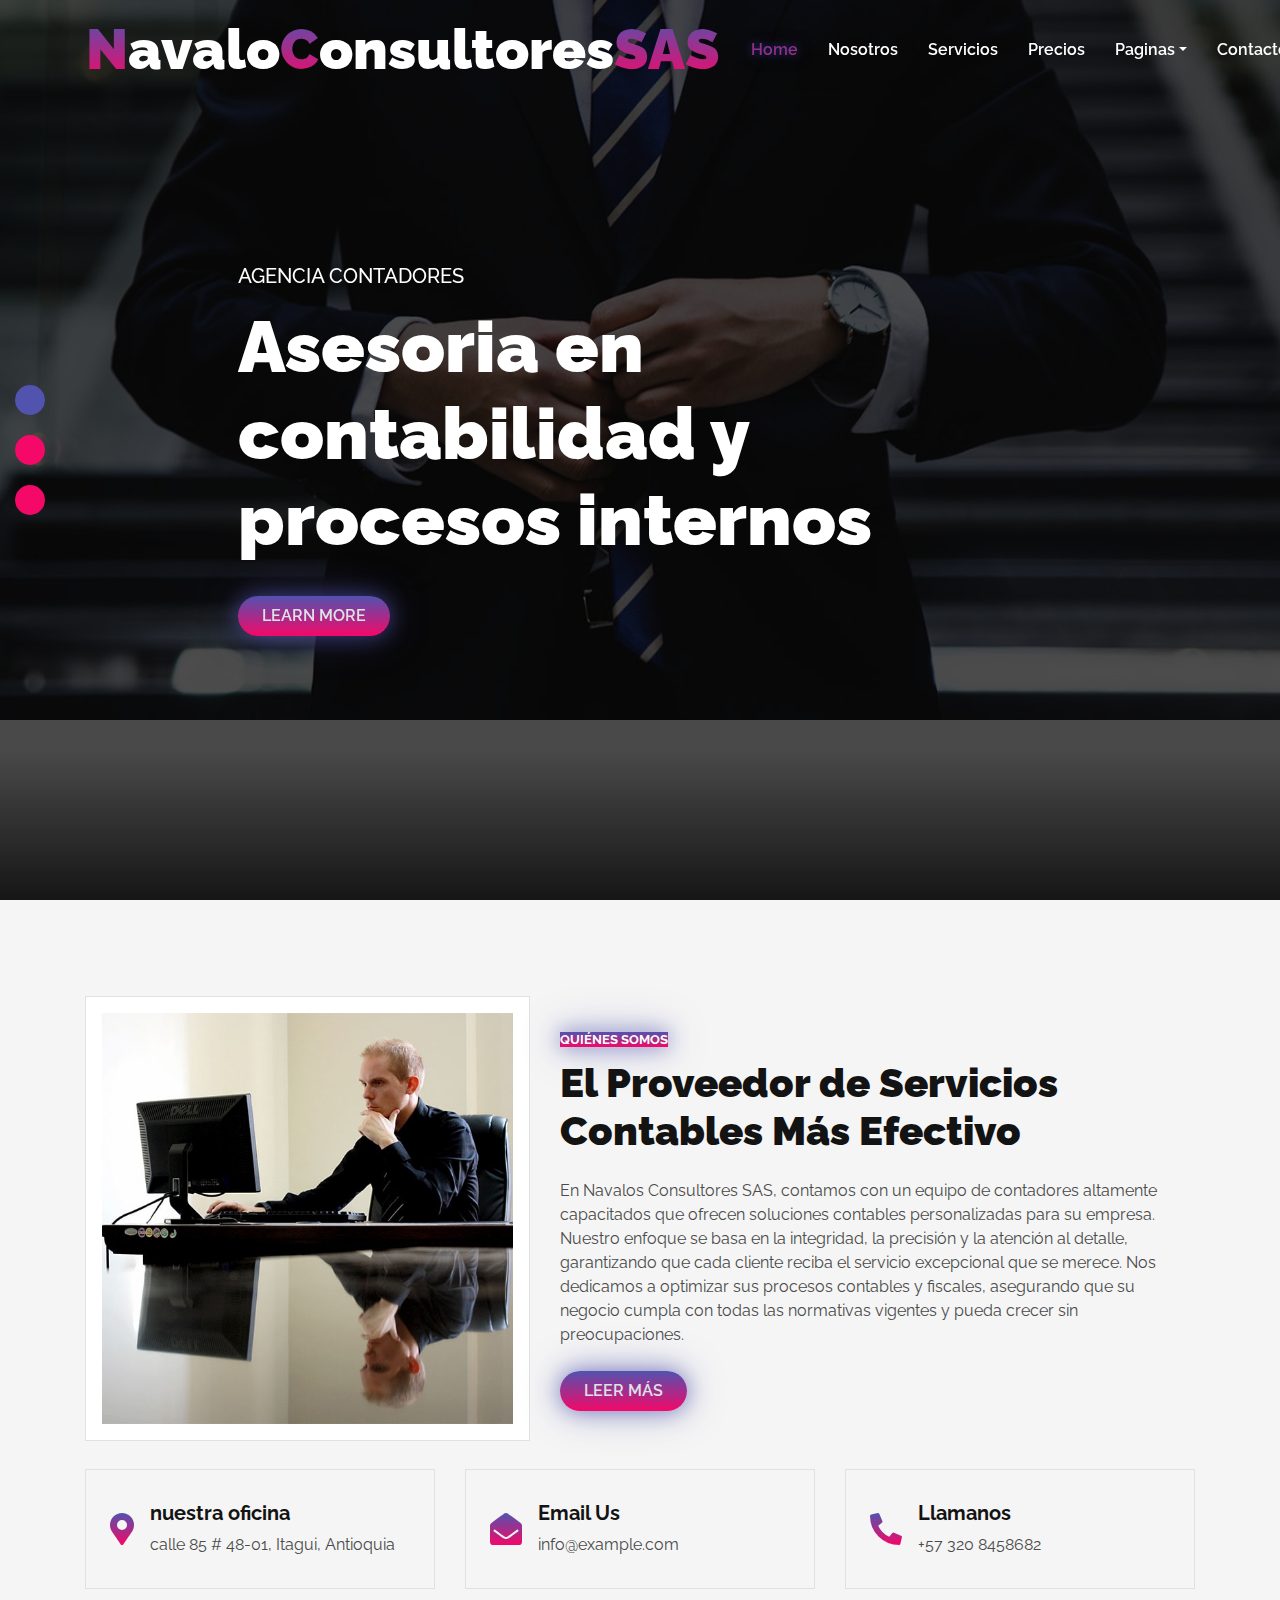
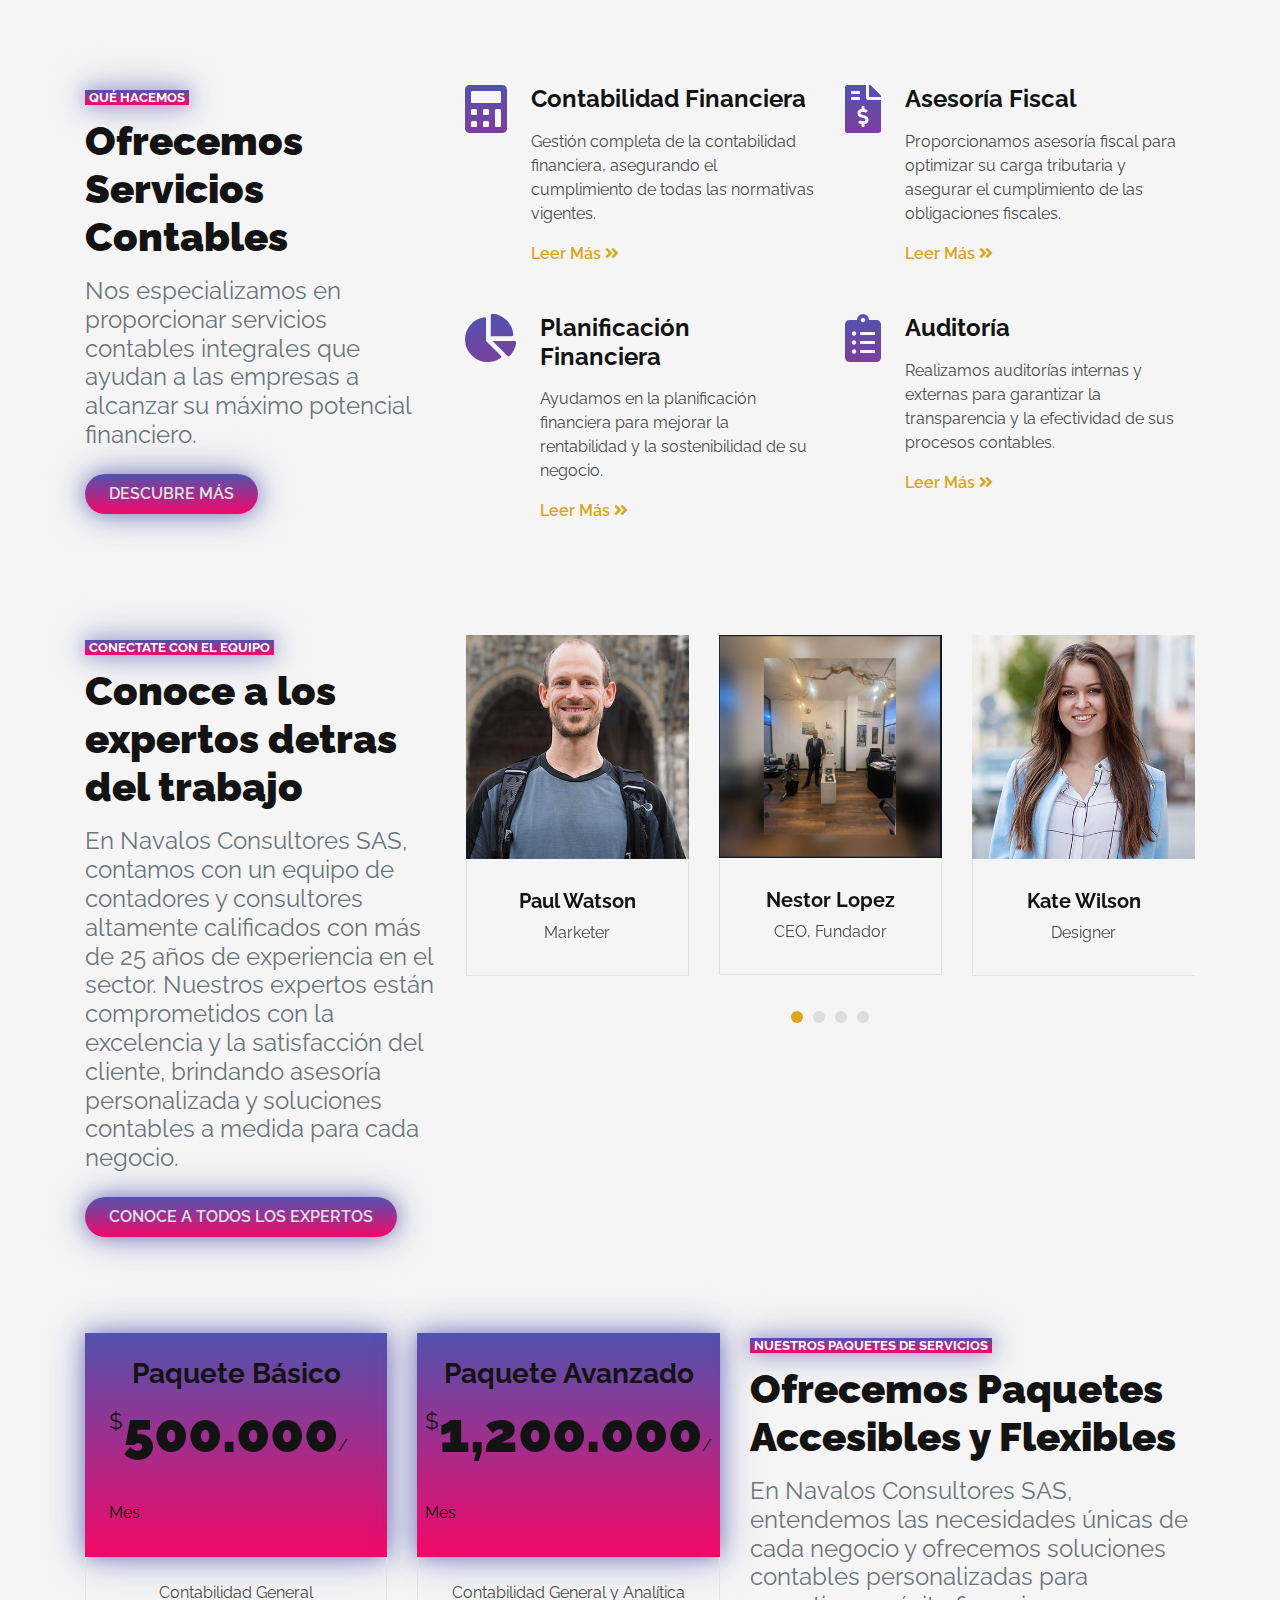
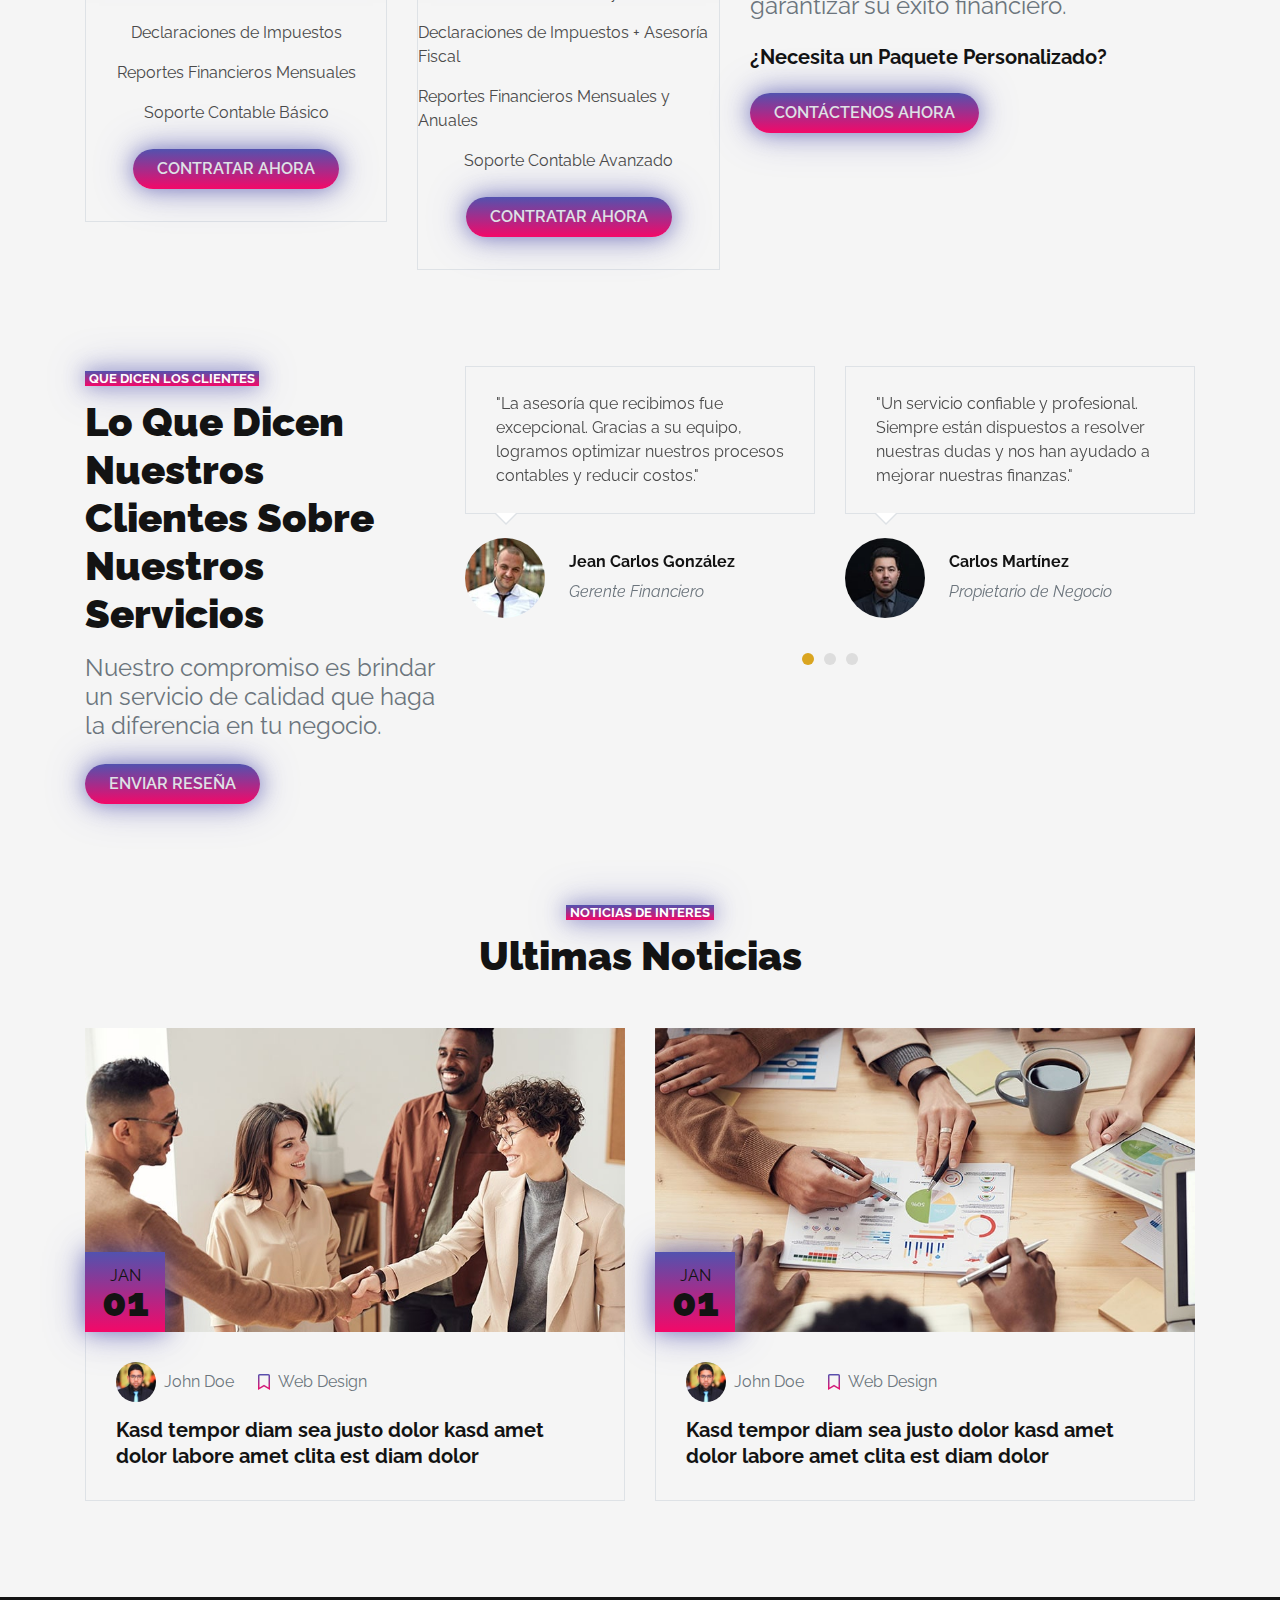
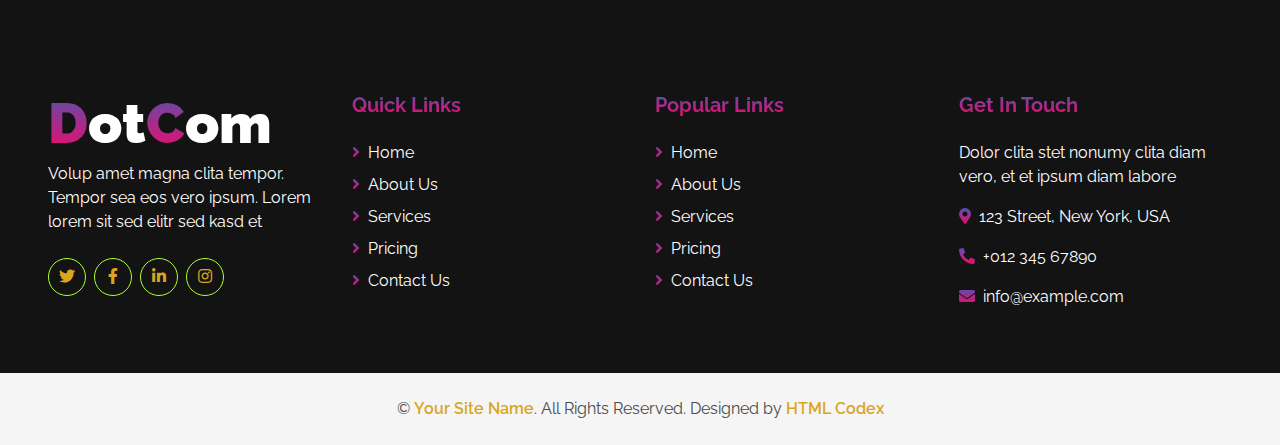
==== commit e699bd1c: "update" ====
--- a/index.html
+++ b/index.html
@@ -434,8 +434,8 @@
     <div class="container-fluid pt-5">
         <div class="container">
             <div class="text-center">
-                <small class="bg-primary text-white text-uppercase font-weight-bold text-center px-1">Our Blog</small>
-                <h1 class="mt-2 mb-5">Latest From Blog</h1>
+                <small class="bg-primary text-white text-uppercase font-weight-bold text-center px-1">Noticias de interes</small>
+                <h1 class="mt-2 mb-5">Ultimas Noticias</h1>
             </div>
             <div class="row">
                 <div class="col-md-6 mb-5">
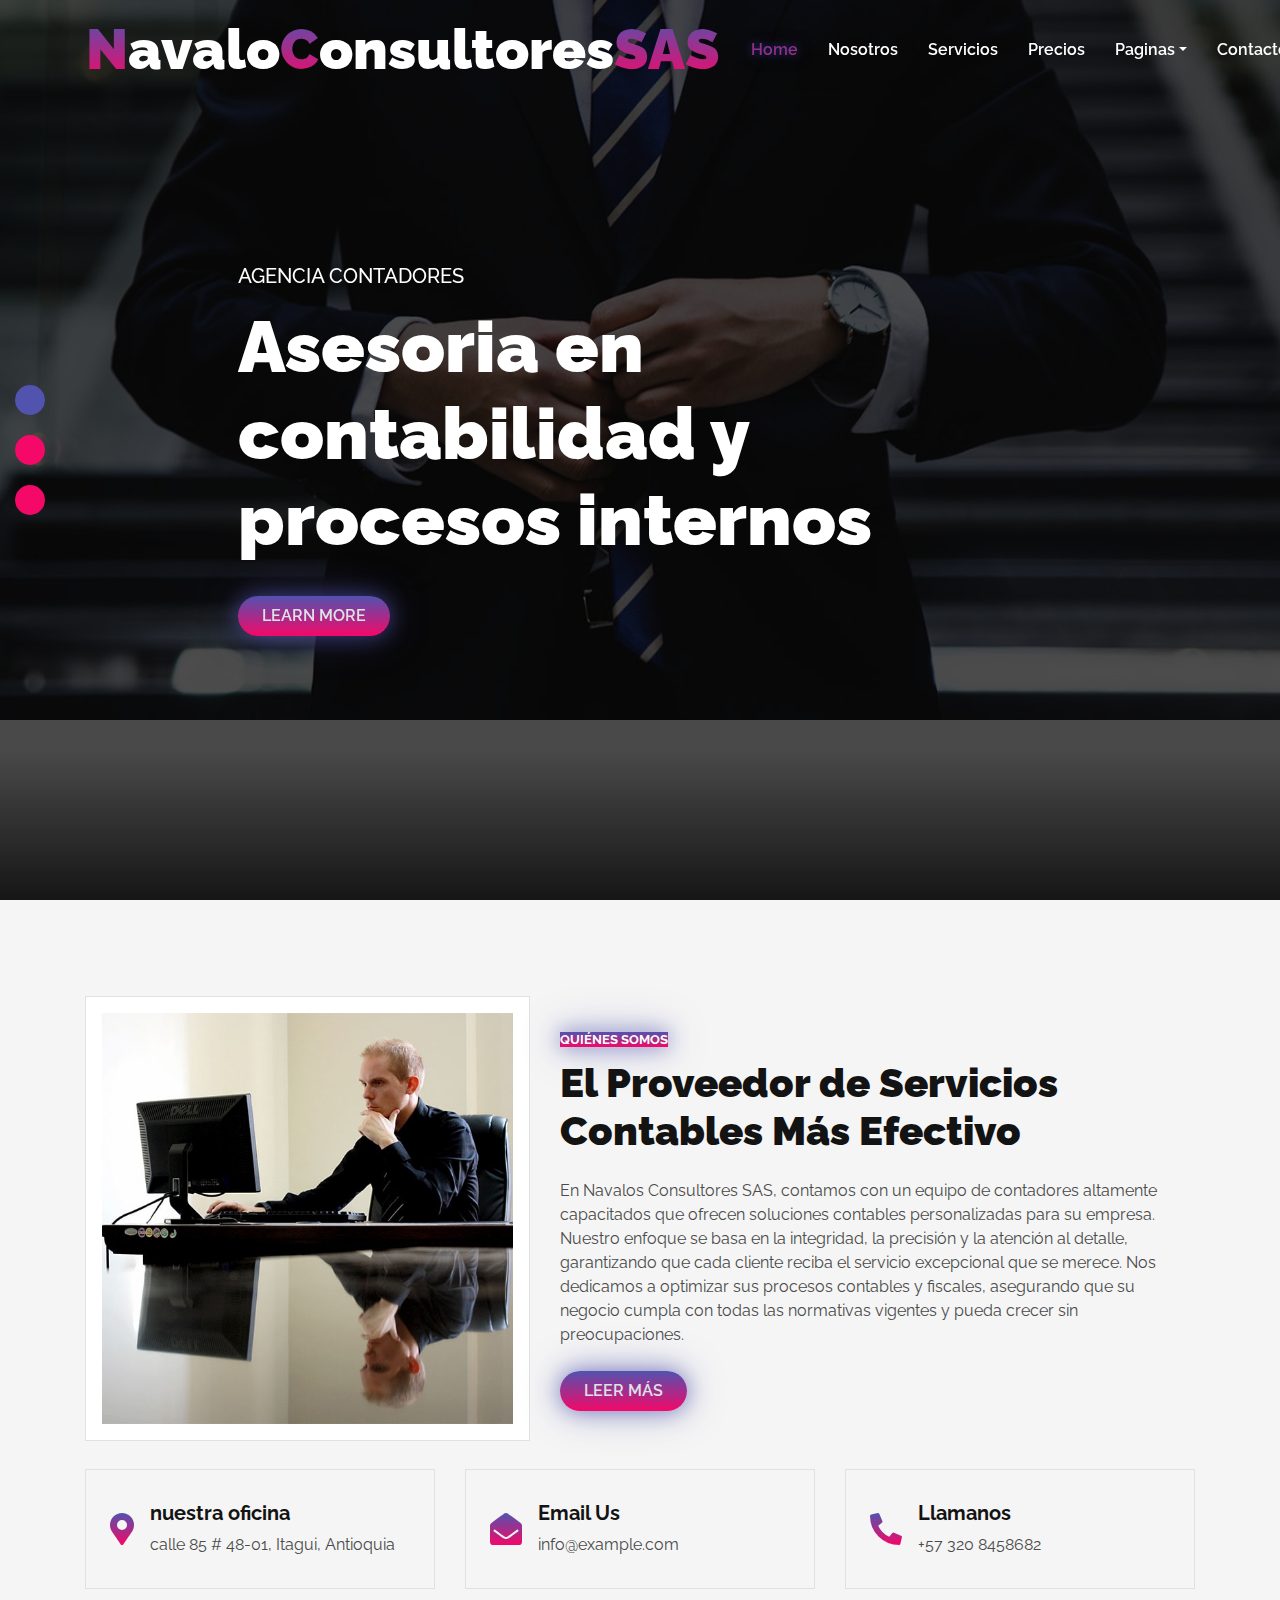
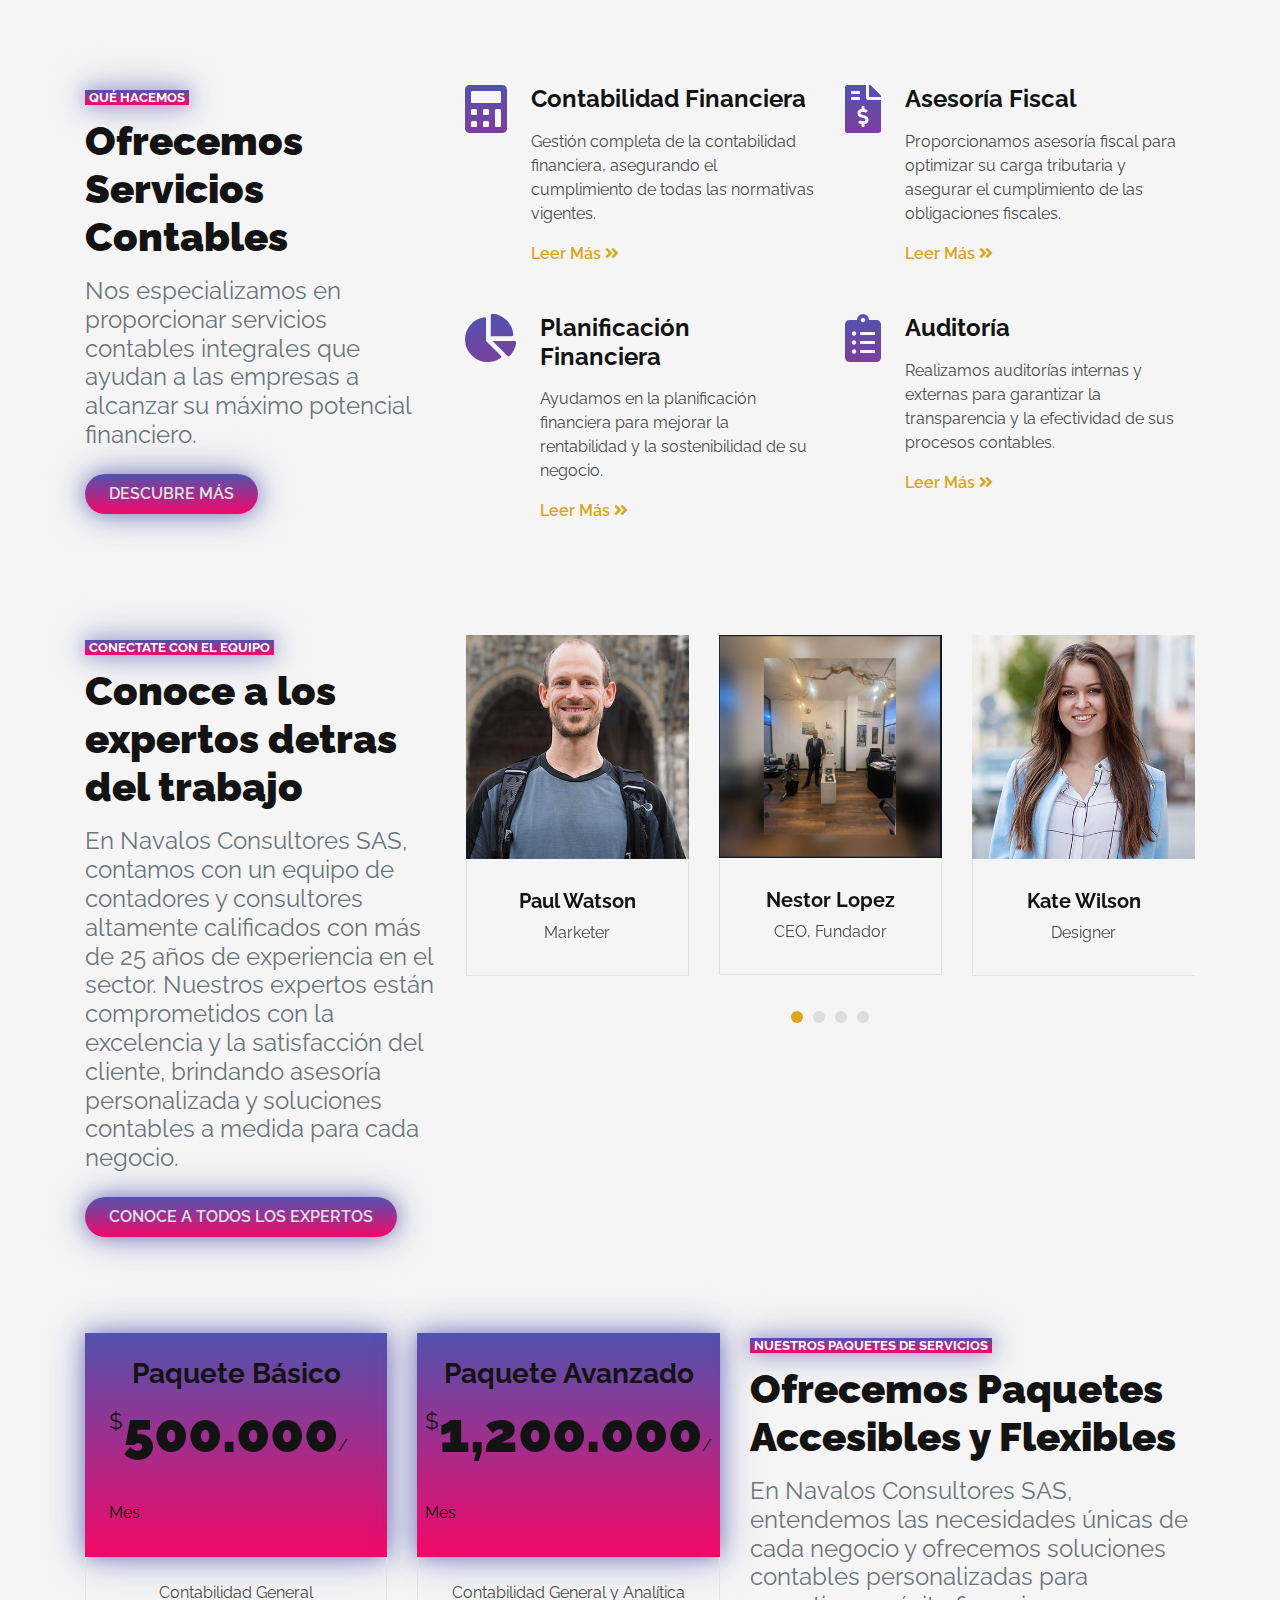
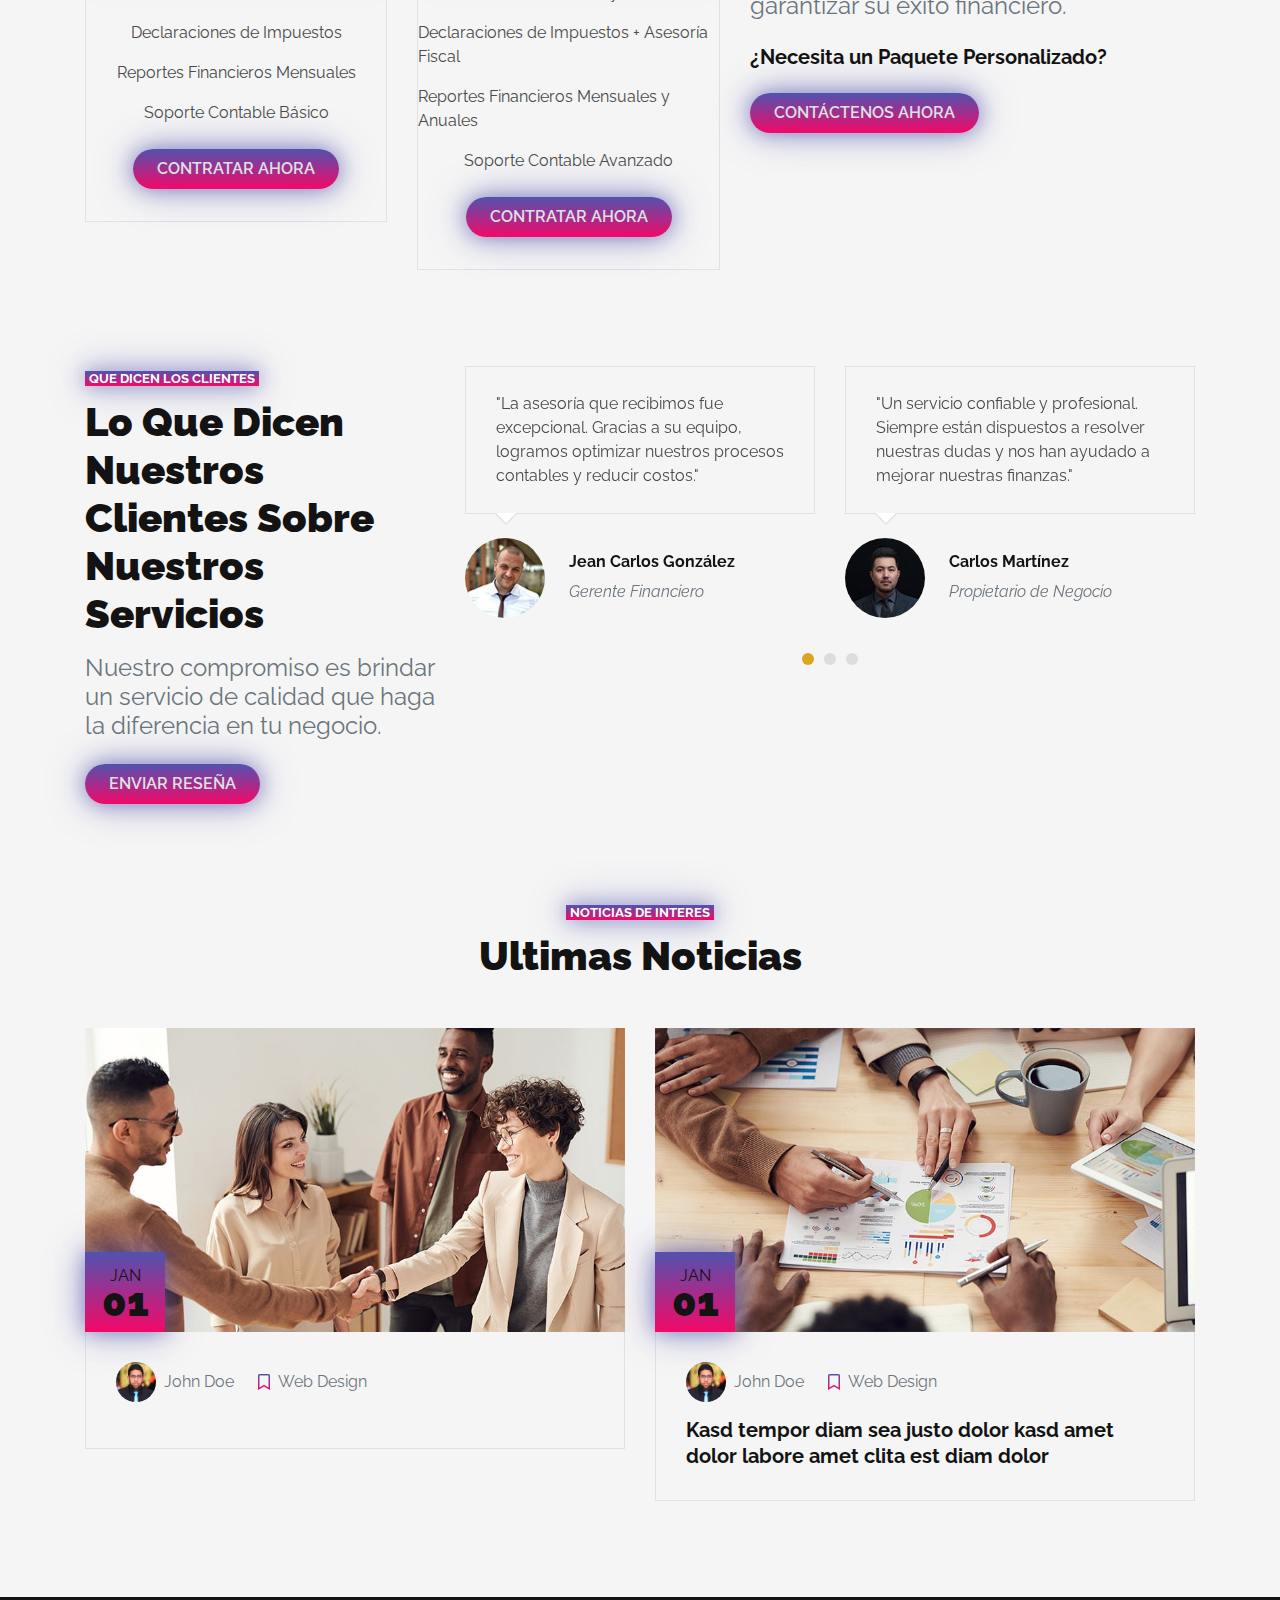
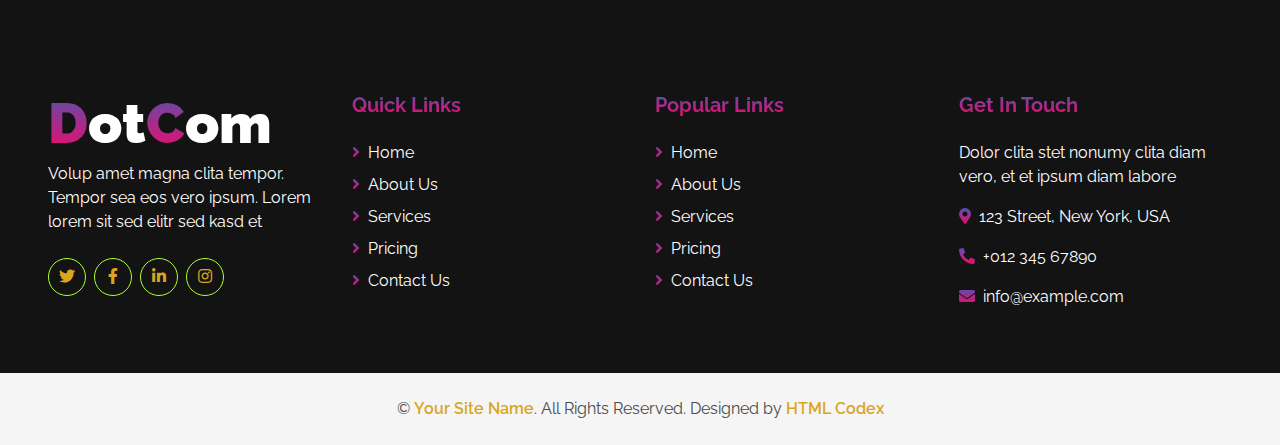
==== commit 4c680fbe: "cambio" ====
--- a/index.html
+++ b/index.html
@@ -457,7 +457,9 @@
                                 <a class="text-muted ml-2" href="">Web Design</a>
                             </div>
                         </div>
-                        <a class="h5 font-weight-bold" href="">Kasd tempor diam sea justo dolor kasd amet dolor labore amet clita est diam dolor</a>
+                        <a class="h5 font-weight-bold" href="">
+                            <script src="https://www.dolar-colombia.com/widget.js?t=2"></script>
+                        </a>
                     </div>
                 </div>
                 <div class="col-md-6 mb-5">
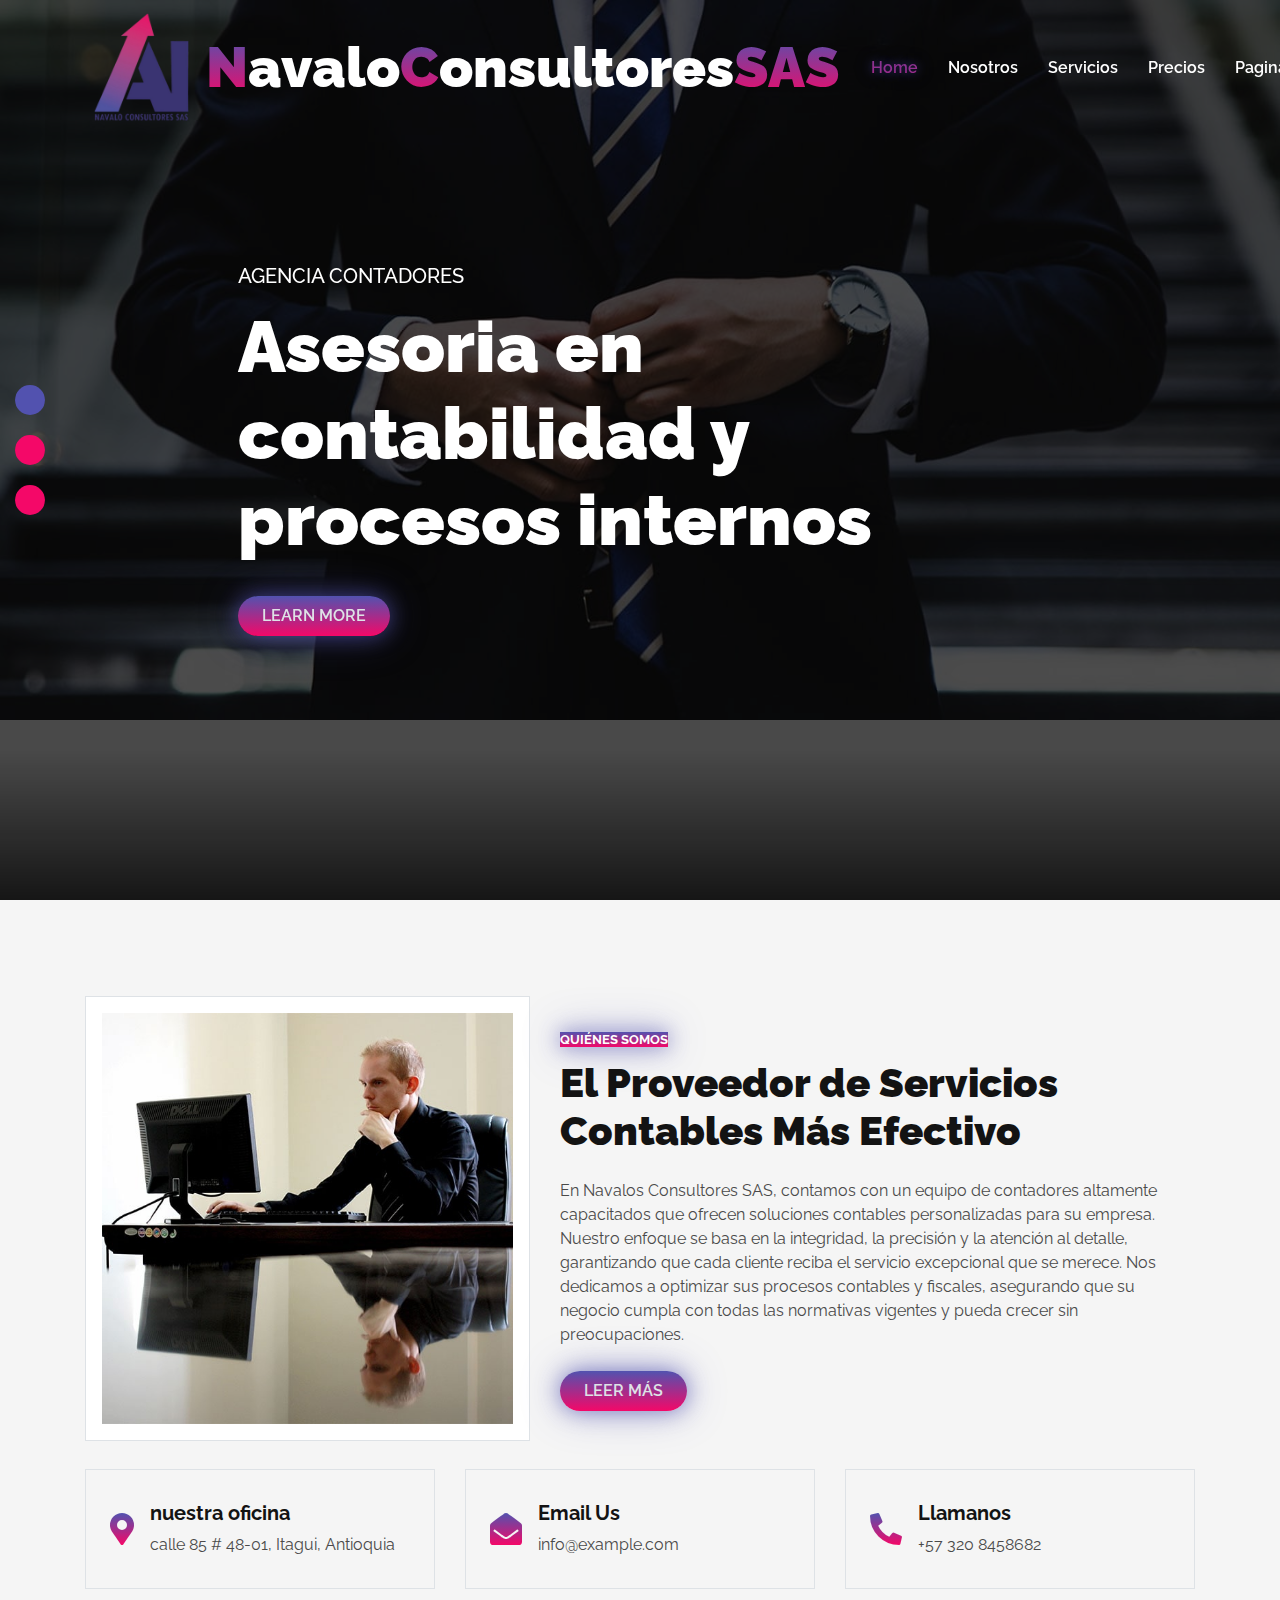
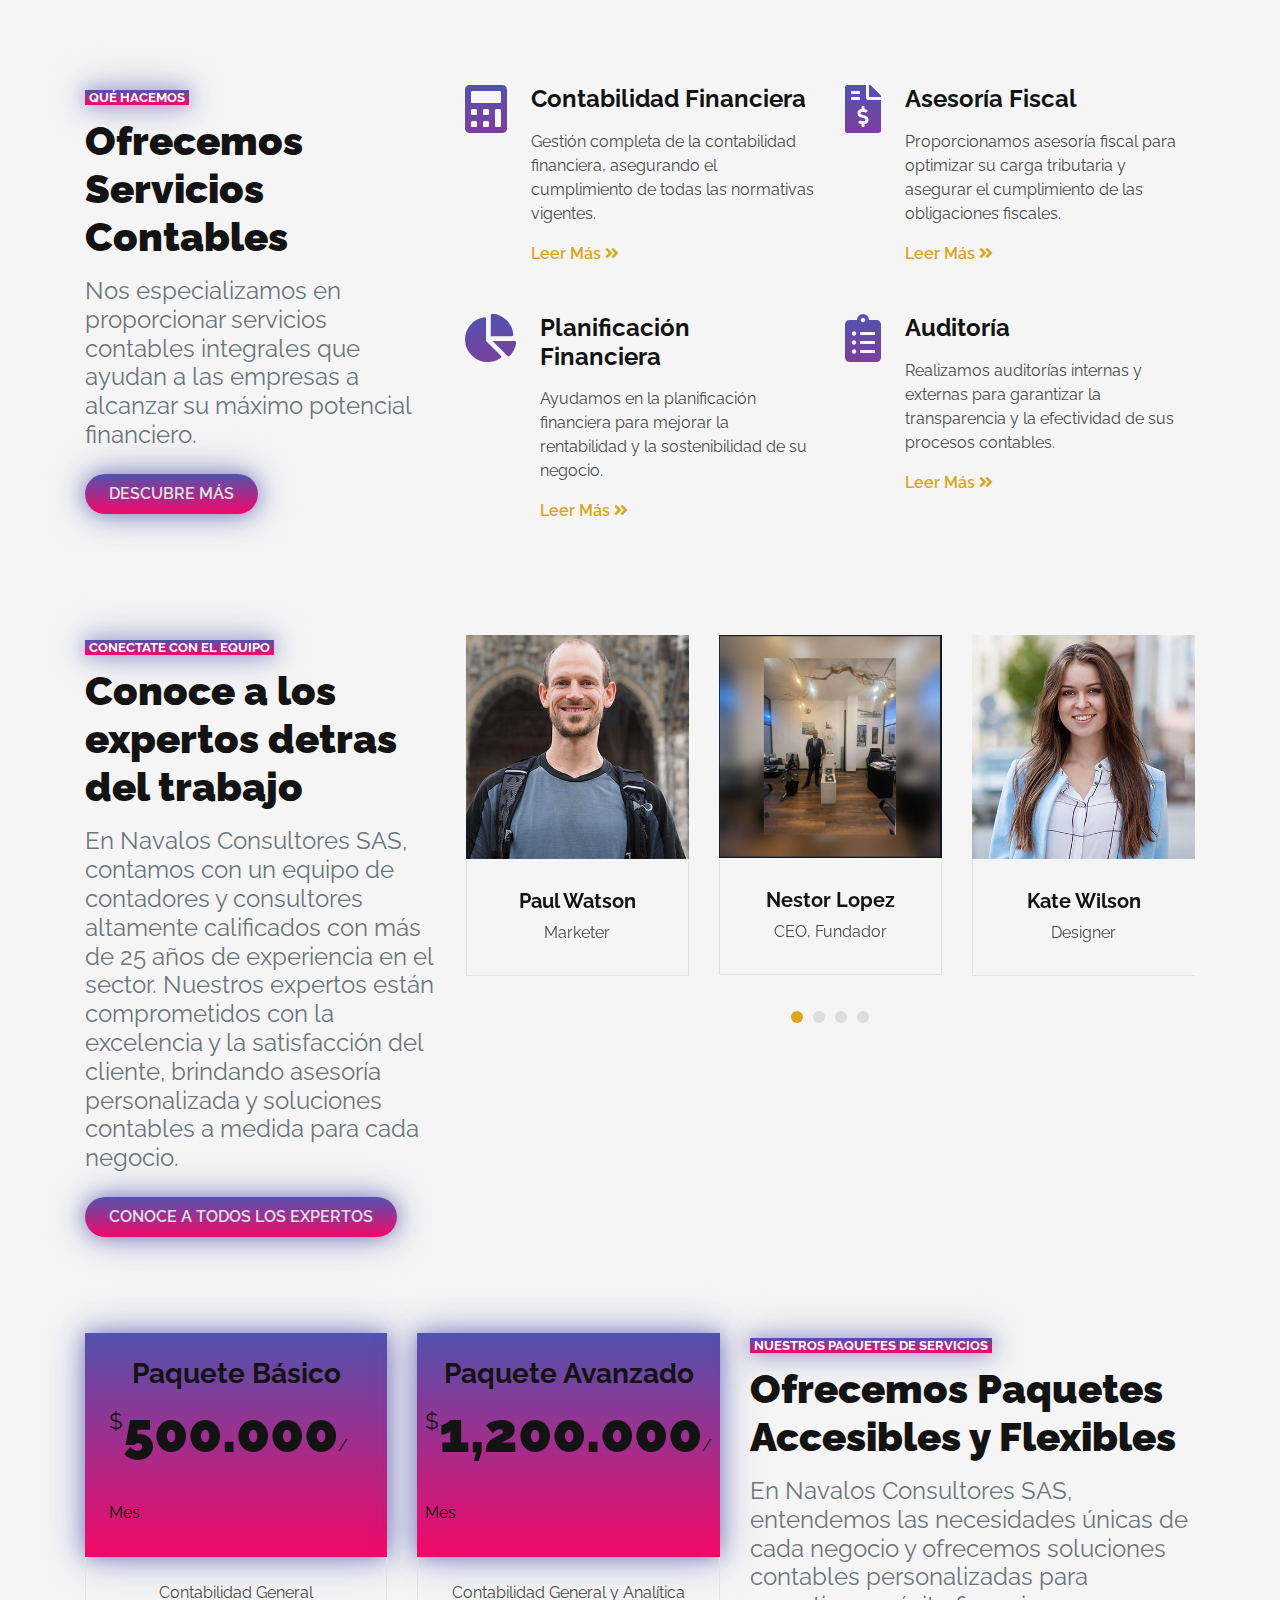
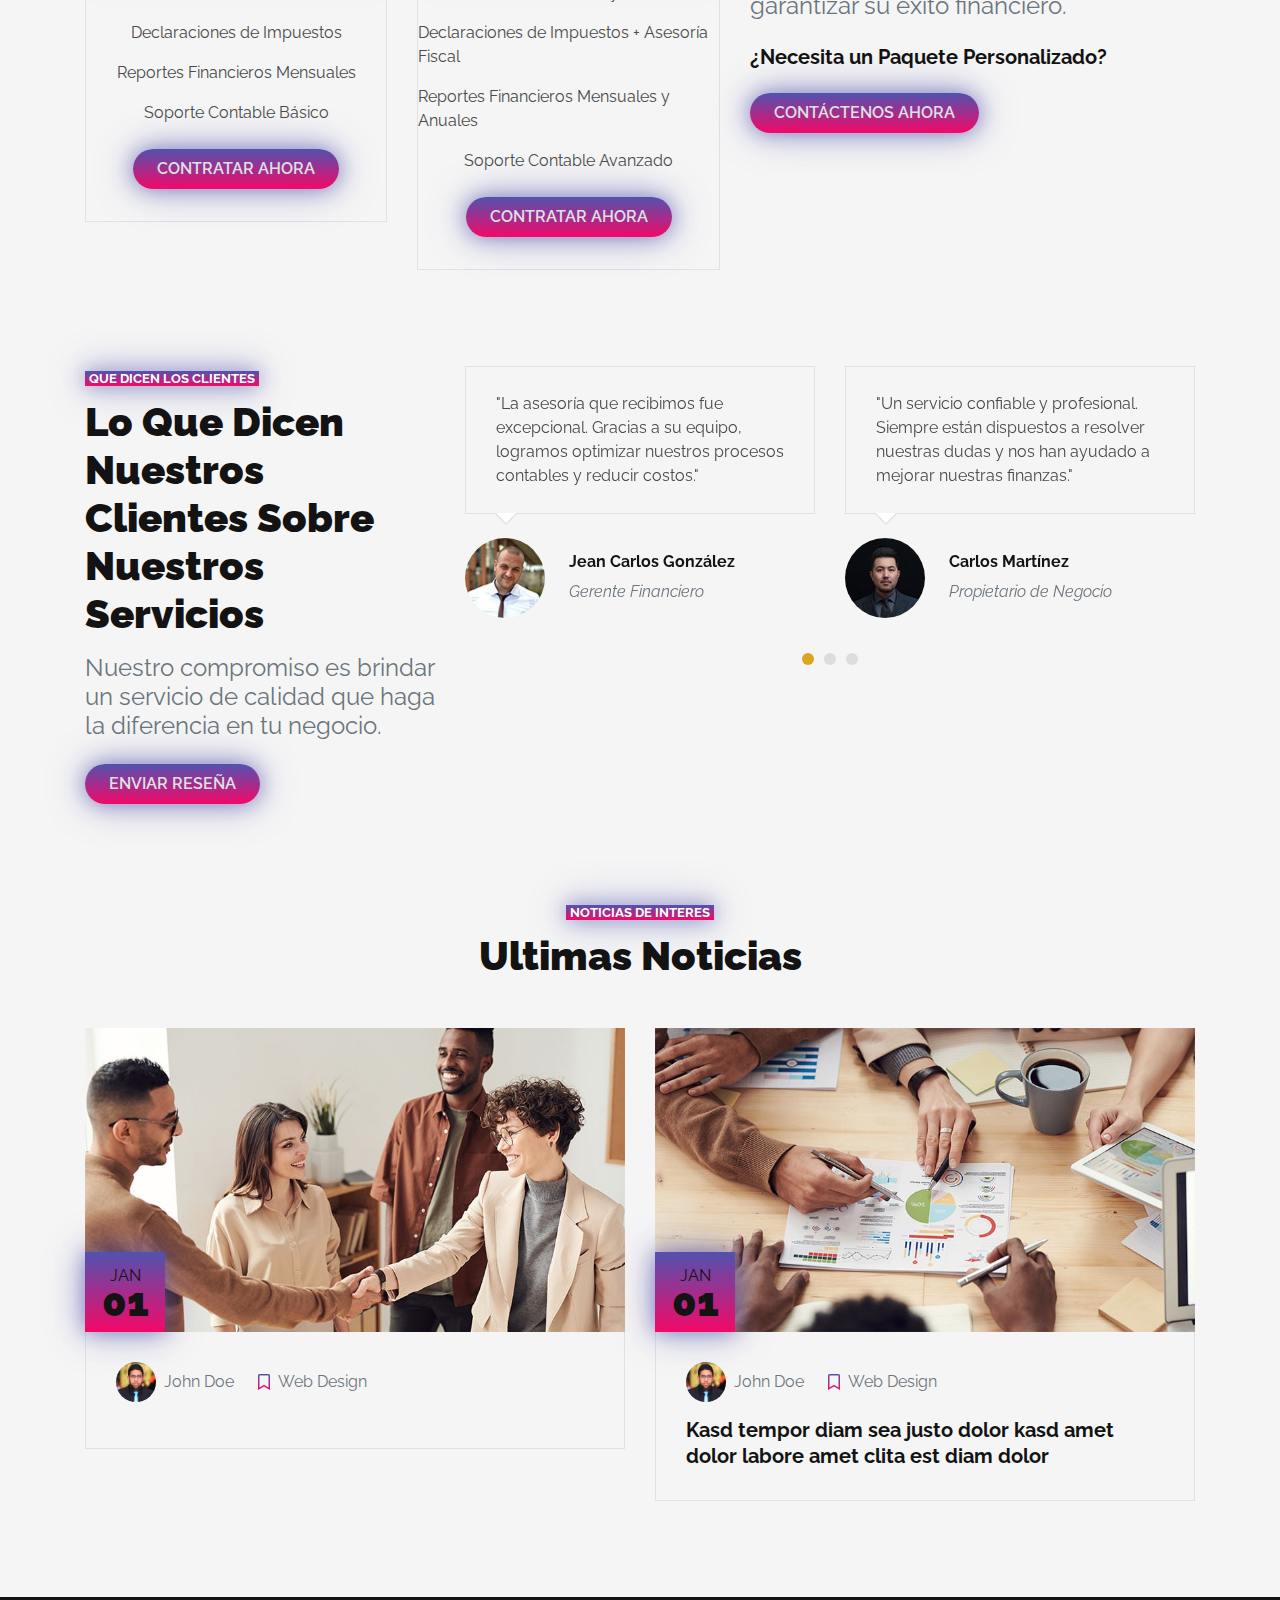
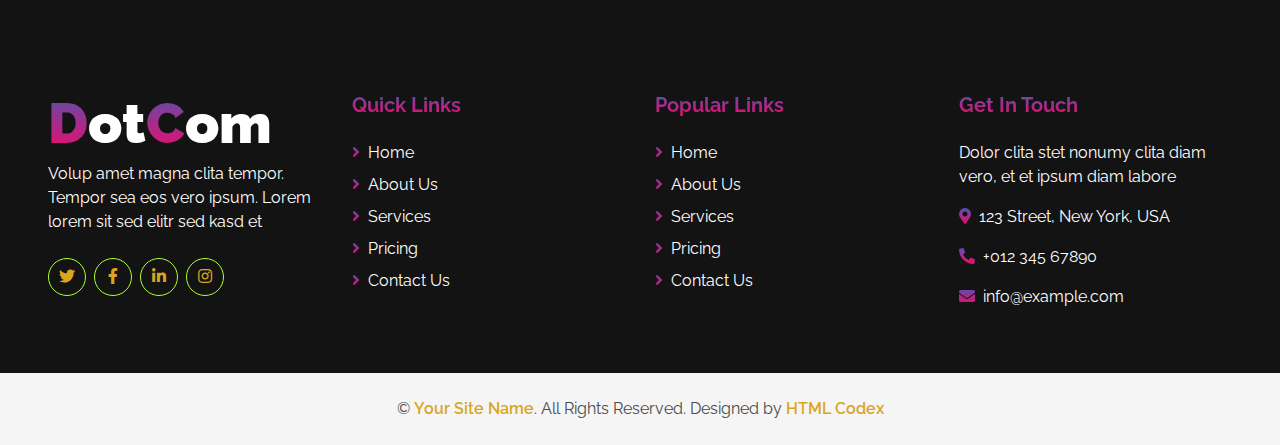
==== commit 638879c5: "cambio en el logo de la empresa en el punto de visitbilidad" ====
--- a/index.html
+++ b/index.html
@@ -26,12 +26,16 @@
 </head>
 
 <body>
+
     <!-- Navbar Start -->
     <div class="container-fluid nav-bar p-0">
         <div class="container-lg p-0">
             <nav class="navbar navbar-expand-lg bg-secondary navbar-dark">
-                <a href="index.html" class="navbar-brand">
-                    <h1 class="m-0 text-white display-4"><span class="text-primary">N</span>avalo<span class="text-primary">C</span>onsultores<span class="text-primary">SAS</span></h1>
+                <a href="index.html" class="navbar-brand" style="display: flex; align-items: center; flex-direction: row;">
+                    <img src="img/logo.png" class="header" style="width: 110px; height: auto; margin-right: 10px;" alt="">
+                    <h1 class="m-0 text-white display-4">
+                        <span class="text-primary">N</span>avalo<span class="text-primary">C</span>onsultores<span class="text-primary">SAS</span>
+                    </h1>
                 </a>
                 <button type="button" class="navbar-toggler" data-toggle="collapse" data-target="#navbarCollapse">
                     <span class="navbar-toggler-icon"></span>
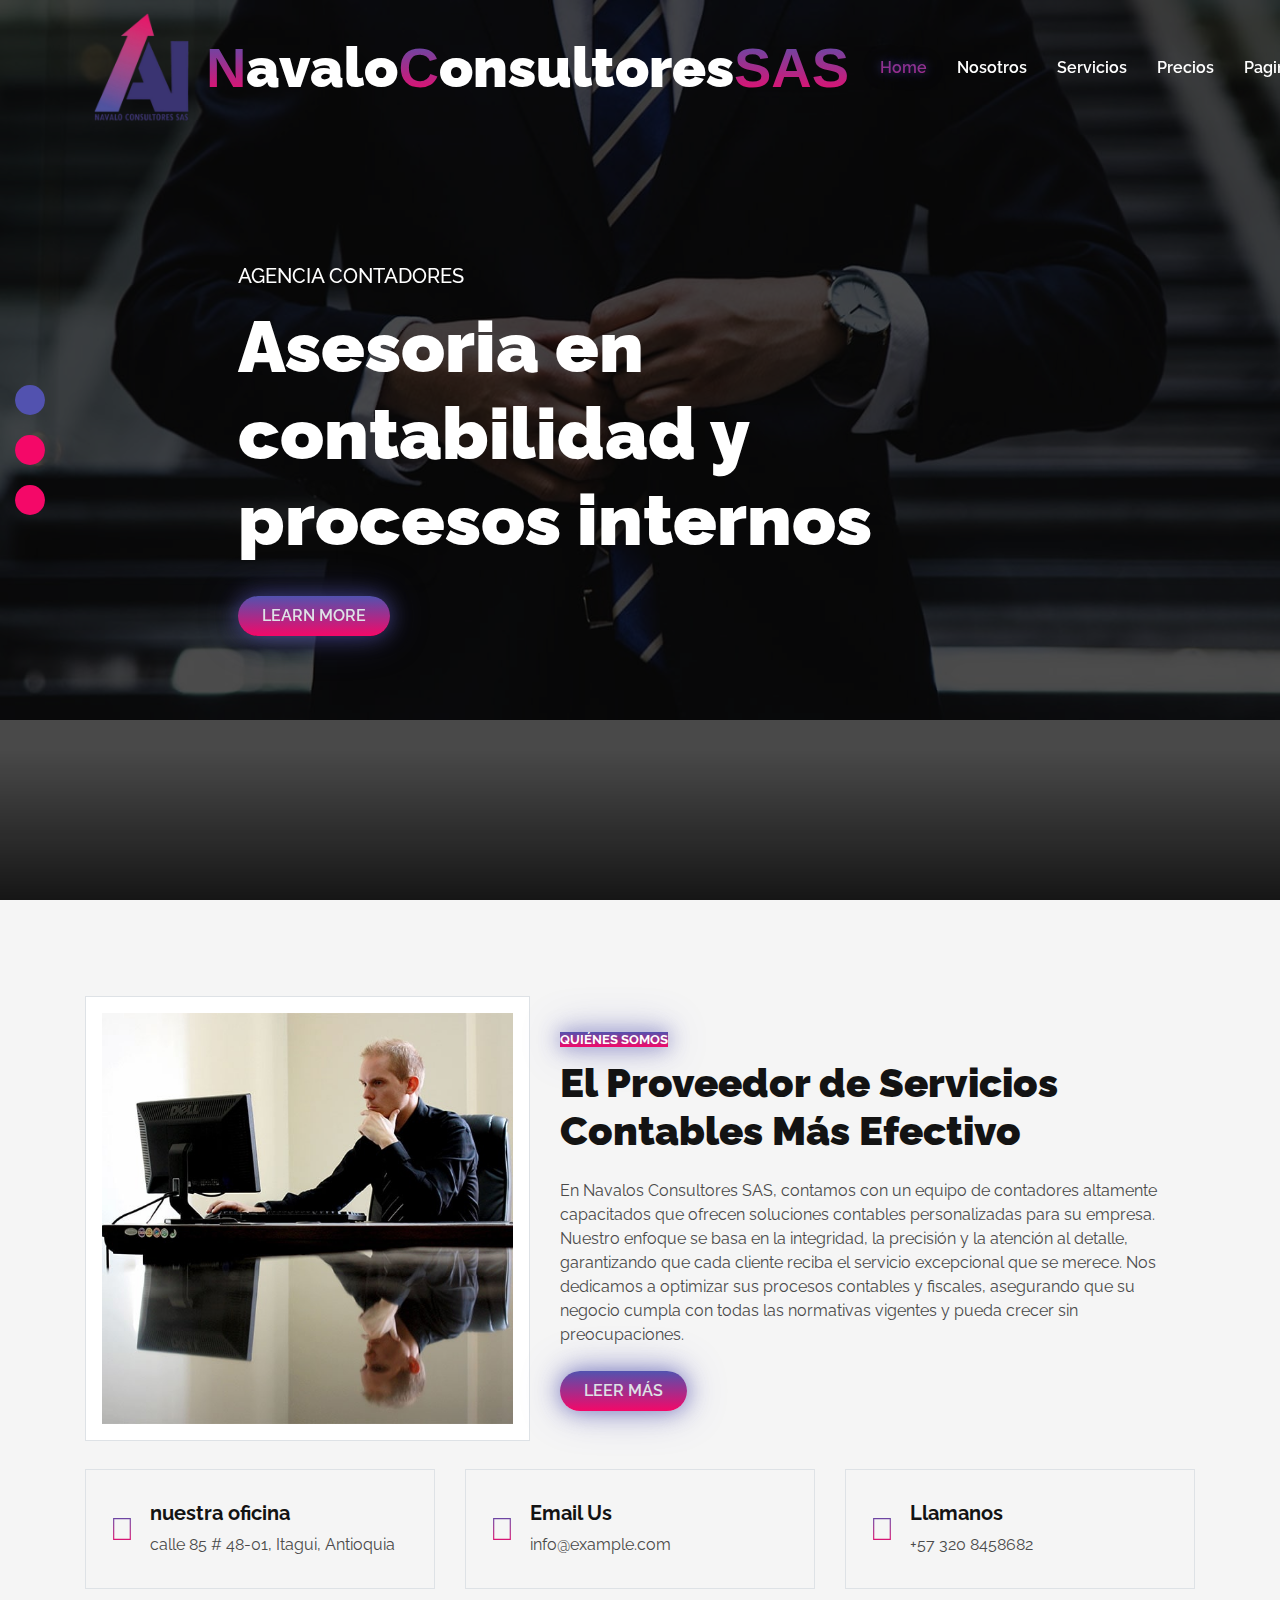
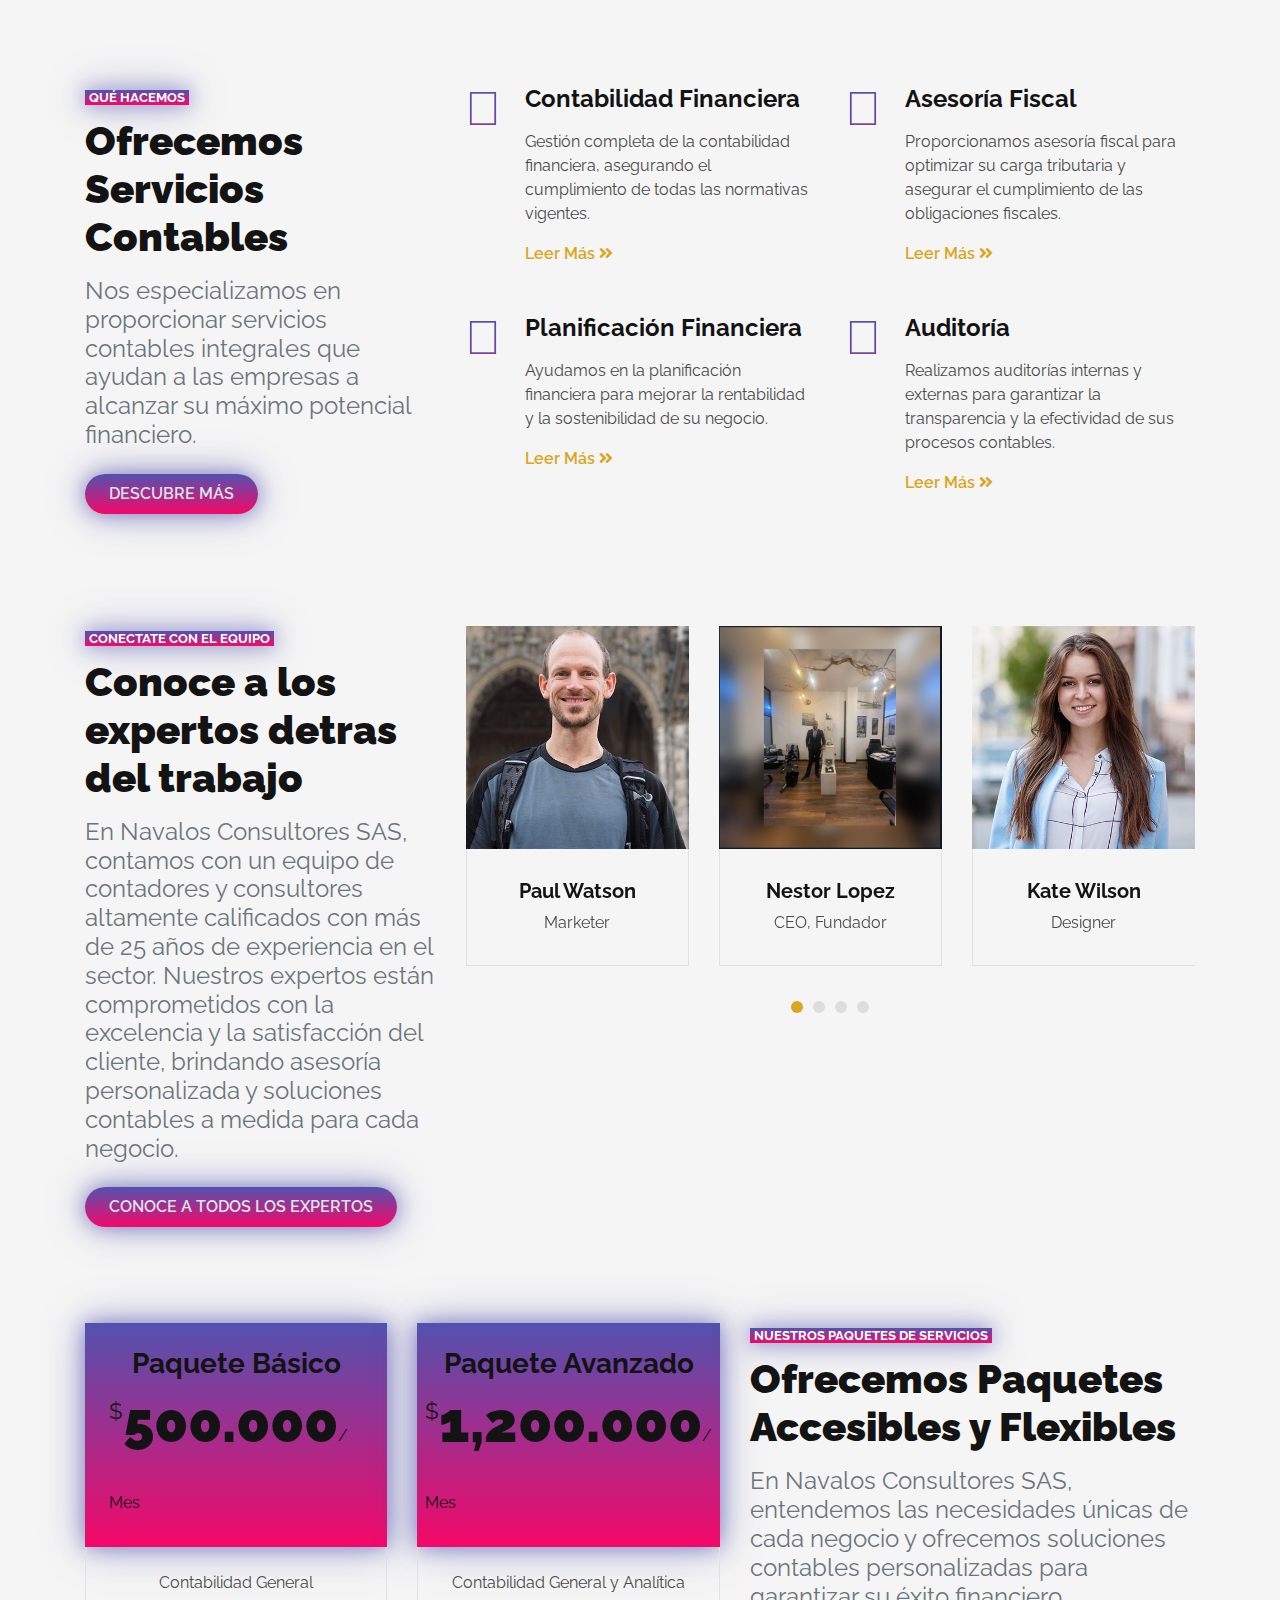
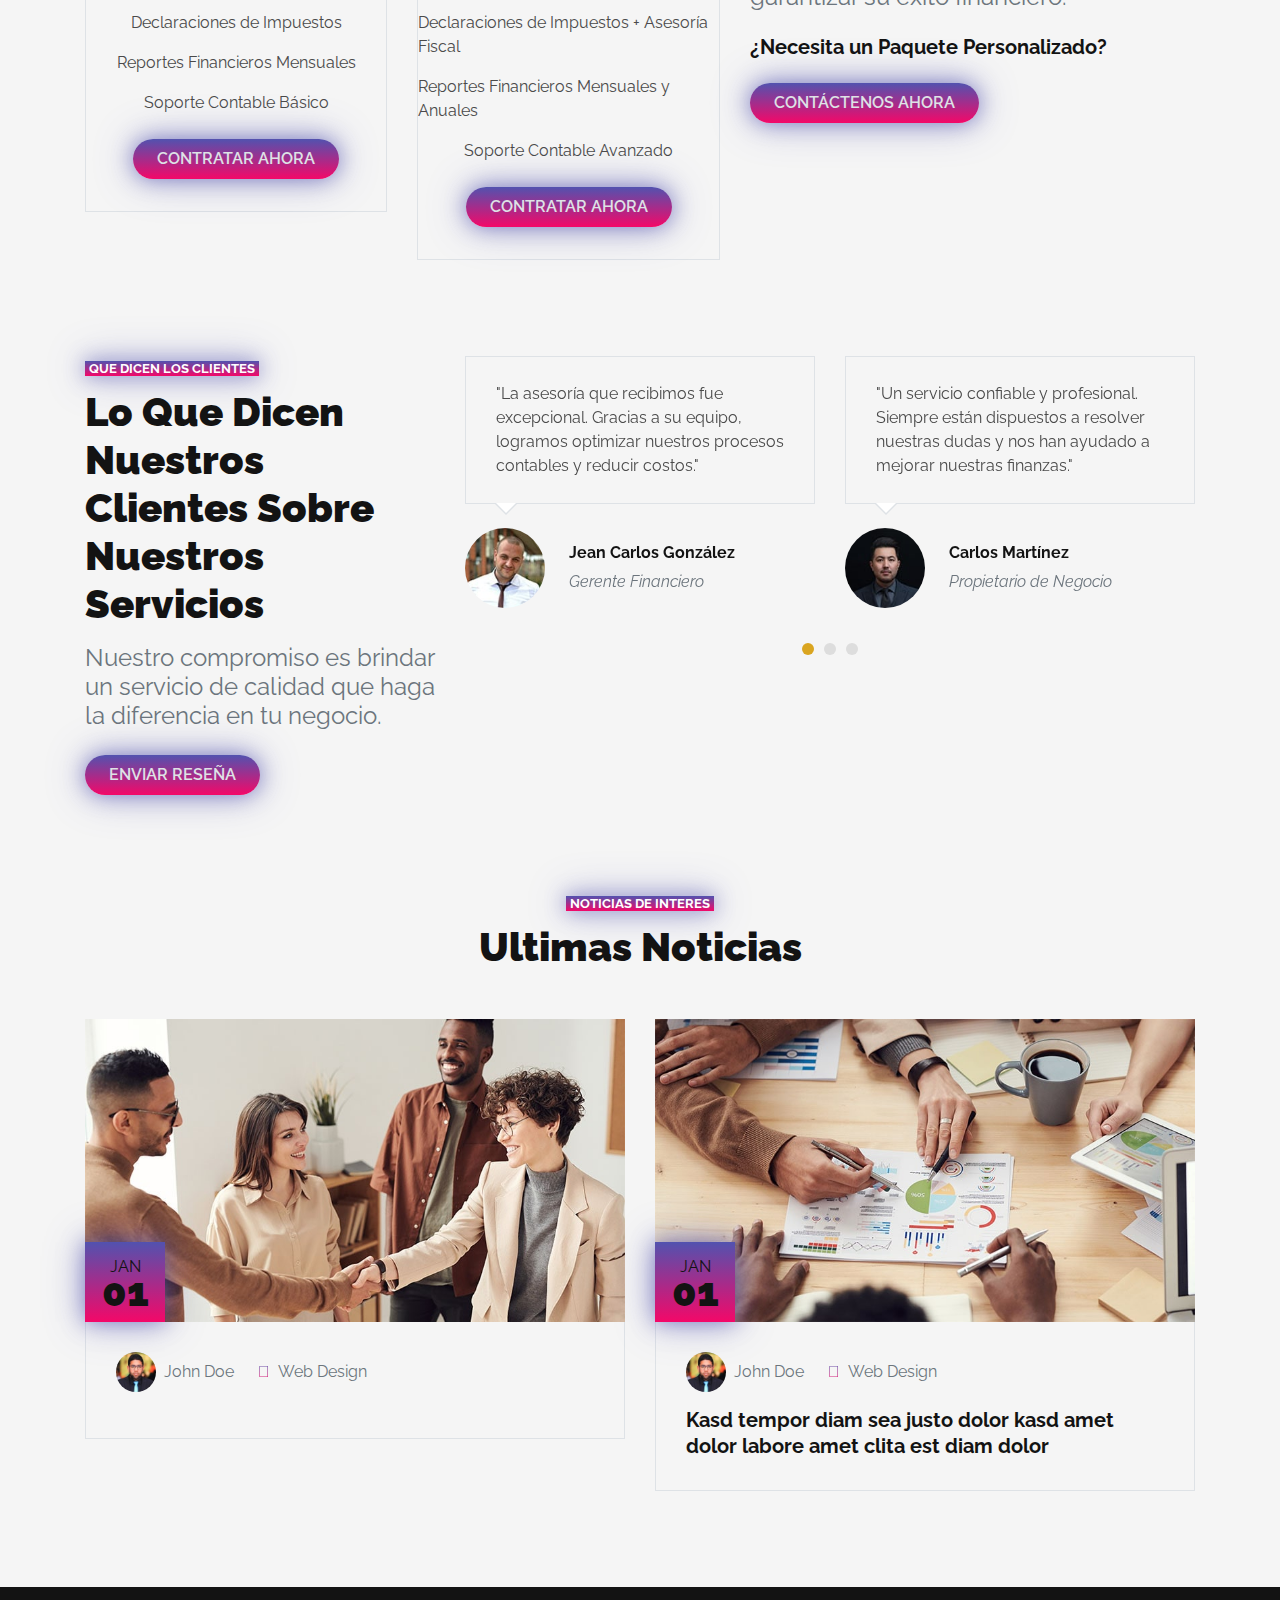
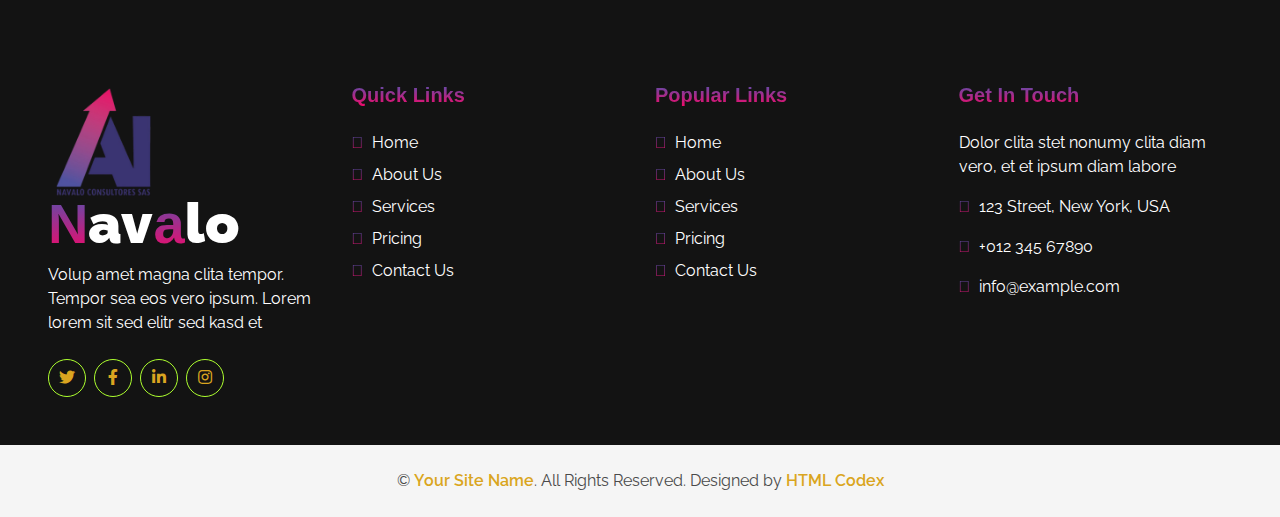
==== commit 40fa71ec: "cambio en el tipo de letra" ====
--- a/index.html
+++ b/index.html
@@ -499,7 +499,8 @@
         <div class="row pt-5">
             <div class="col-lg-3 col-md-6 mb-5">
                 <a href="index.html" class="navbar-brand">
-                    <h1 class="m-0 mt-n2 text-white display-4"><span class="text-primary">D</span>ot<span class="text-primary">C</span>om</h1>
+                    <img src="img/logo.png" class="header" style="width: 110px; height: auto; margin-right: 10px;" alt="">
+                    <h1 class="m-0 mt-n2 text-white display-4"><span class="text-primary">N</span>av<span class="text-primary">a</span>lo</h1>
                 </a>
                 <p>Volup amet magna clita tempor. Tempor sea eos vero ipsum. Lorem lorem sit sed elitr sed kasd et</p>
                 <div class="d-flex justify-content-start mt-4">
--- a/css/style.css
+++ b/css/style.css
@@ -9660,11 +9660,13 @@
     background-clip: text;
     color: transparent;
     -webkit-background-clip: text;
+    font-family: "Tw Cen MT Condensed", sans-serif;
     /* Para navegadores con prefijo -webkit */
 }
 
 .text-secondary {
     color: #131313 !important;
+    font-family: "Tw Cen MT ", sans-serif;
 }
 
 a.text-secondary:hover,
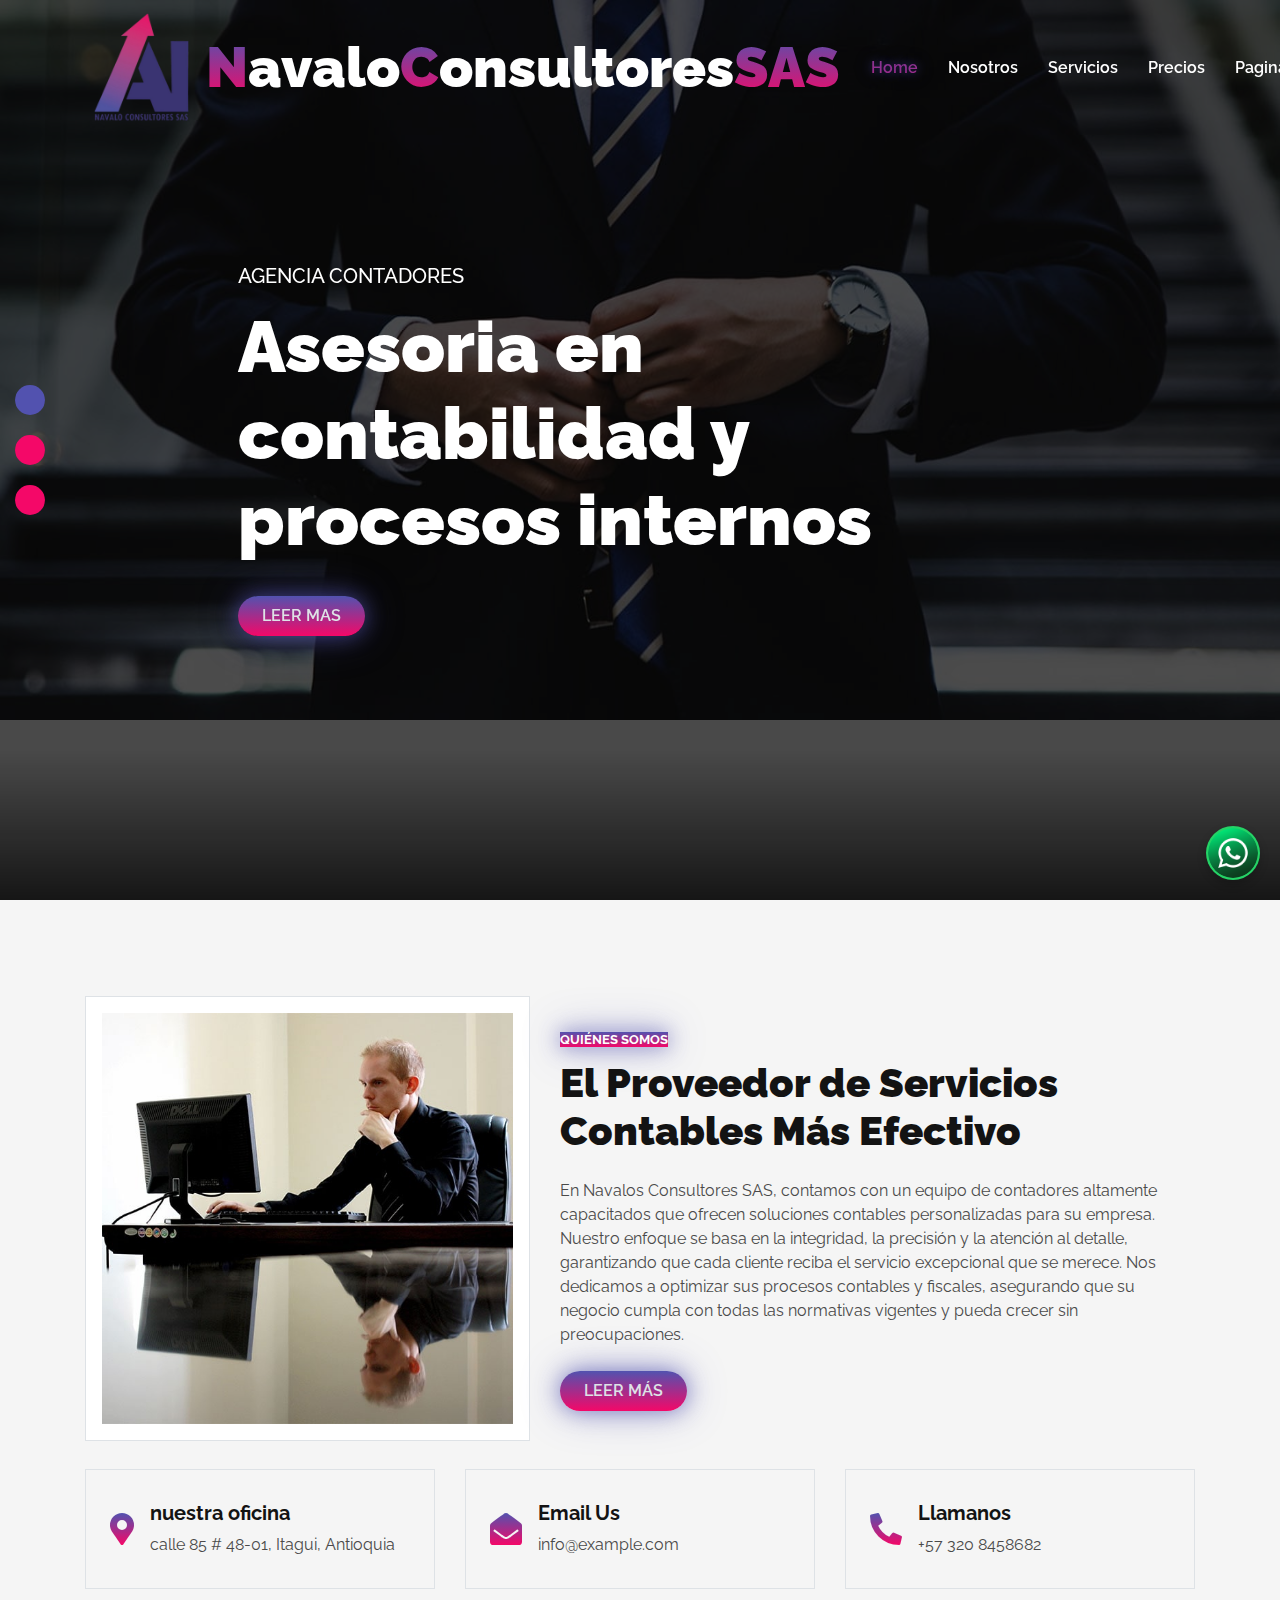
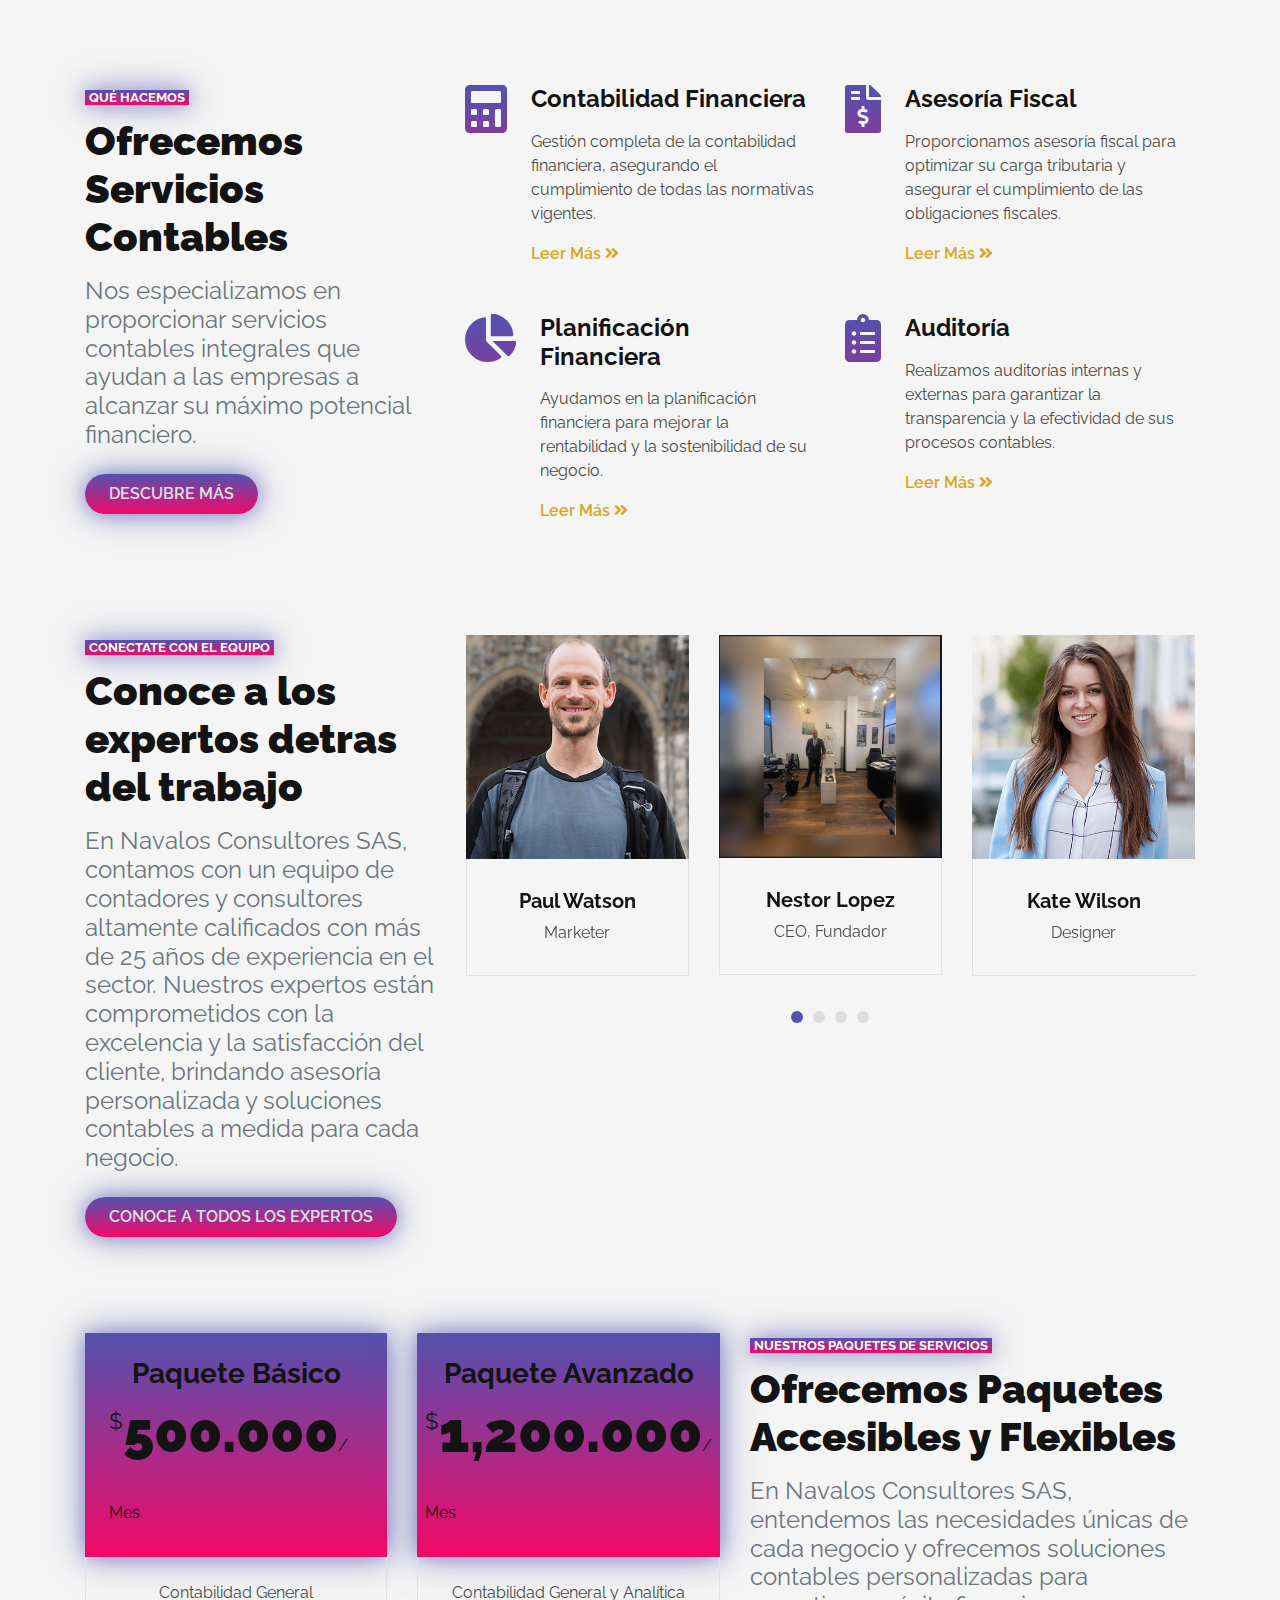
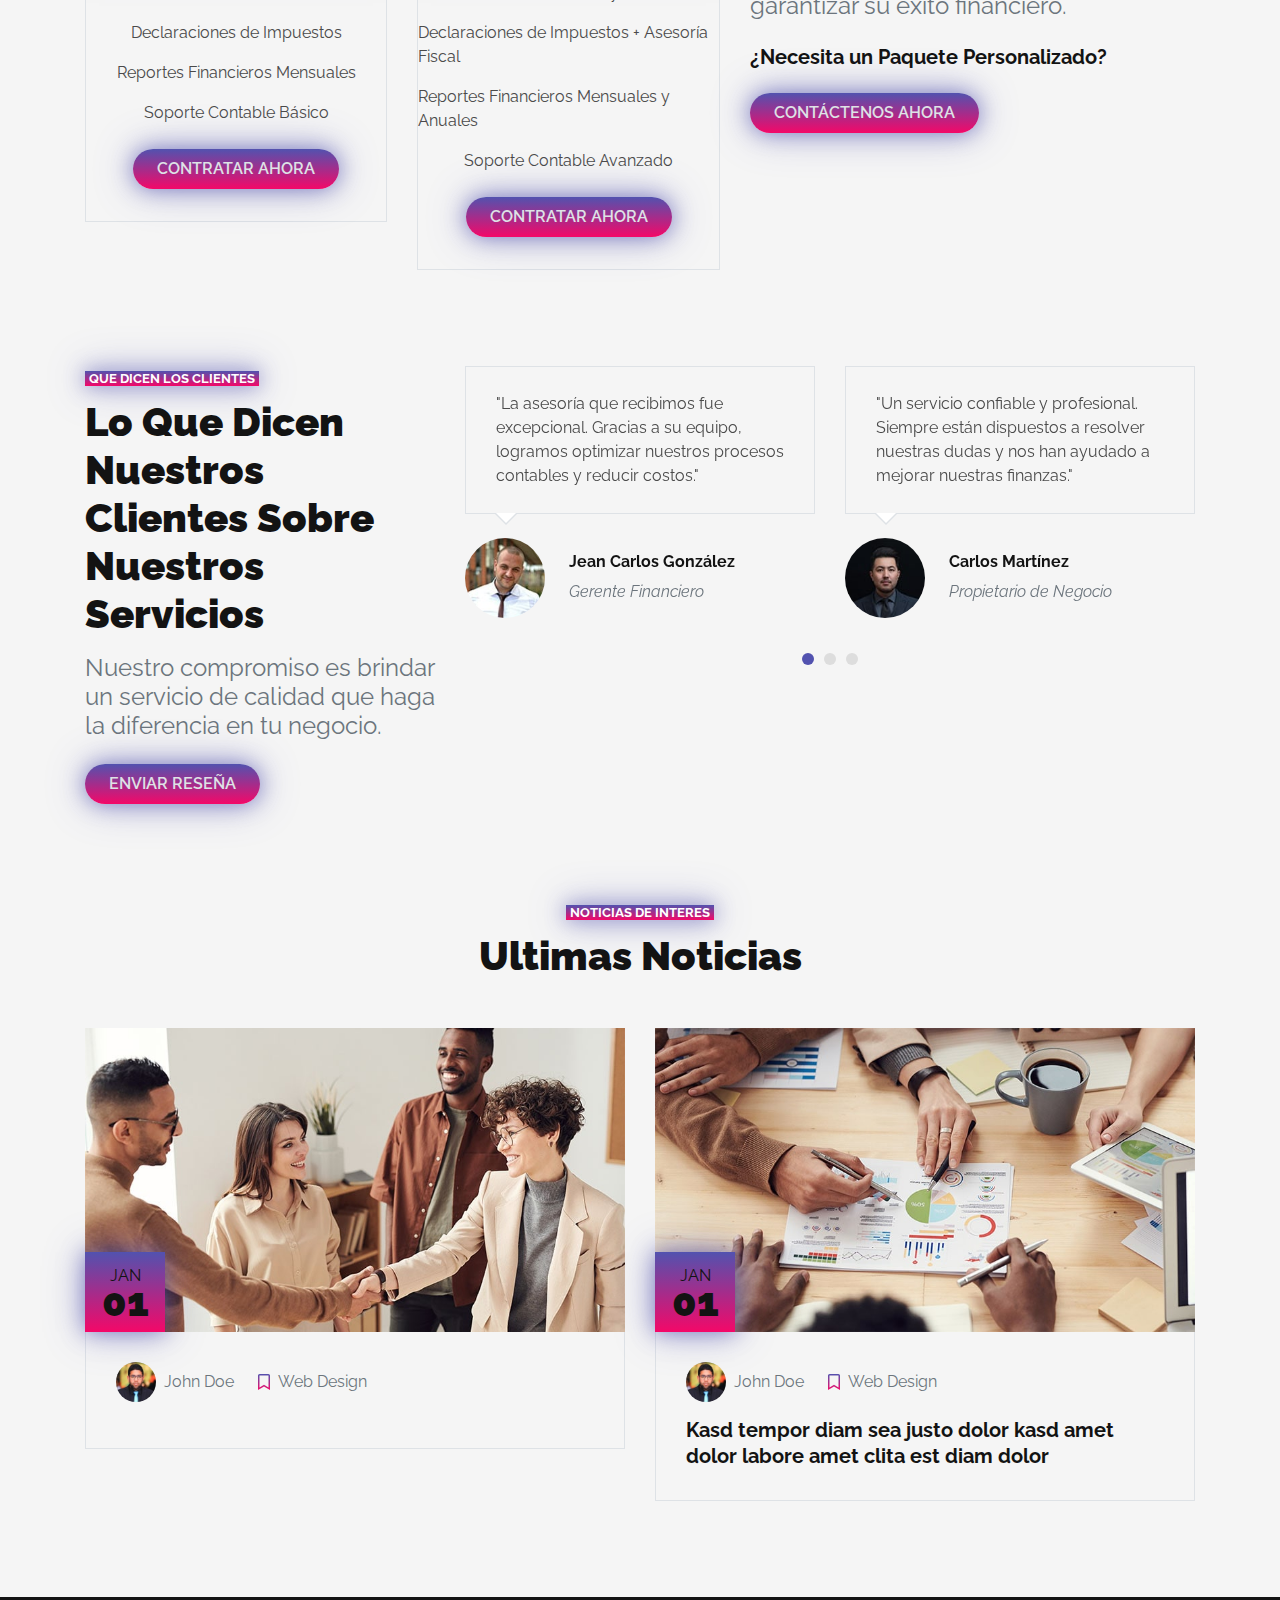
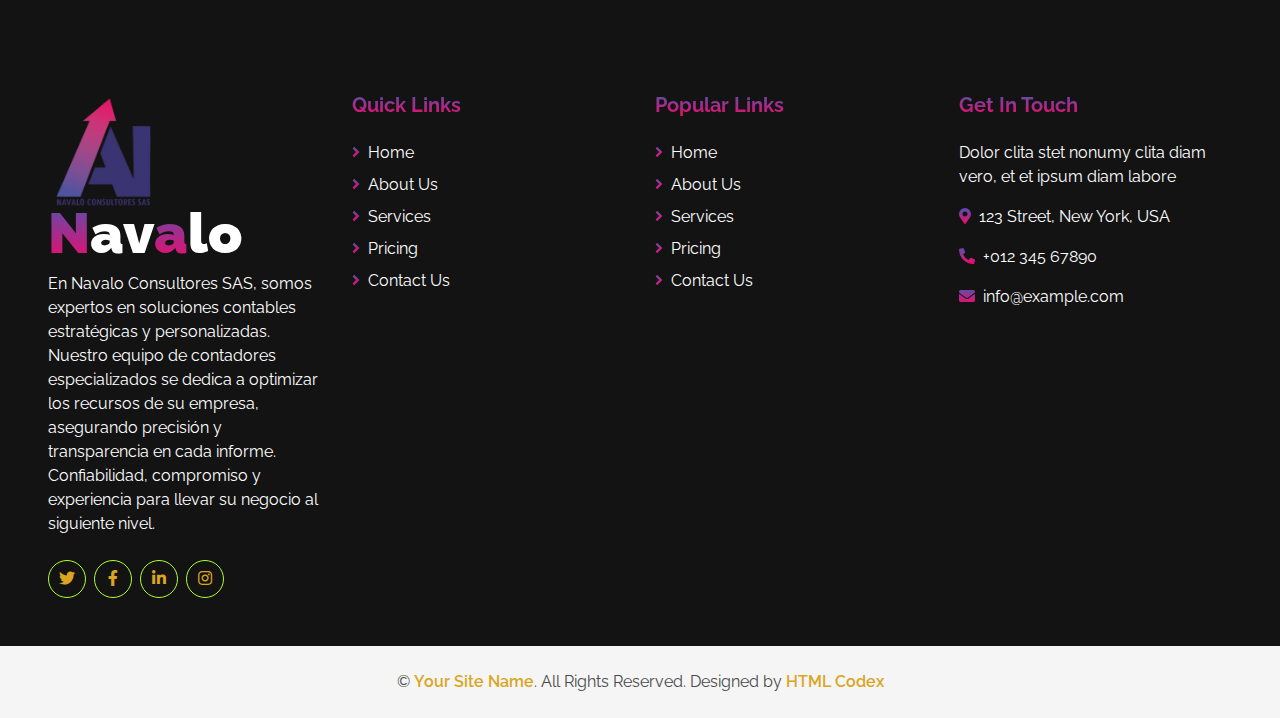
==== commit 8da5591f: "cambio en el estilo" ====
--- a/index.html
+++ b/index.html
@@ -79,7 +79,7 @@
                         <div class="p-5" style="width: 100%; max-width: 900px;">
                             <h5 class="text-white text-uppercase mb-md-3">Agencia contadores</h5>
                             <h1 class="display-3 text-white mb-md-4">Asesoria en contabilidad y procesos internos</h1>
-                            <a href="" class="btn btn-primary py-md-2 px-md-4 font-weight-semi-bold mt-2">Learn More</a>
+                            <a href="" class="btn btn-primary py-md-2 px-md-4 font-weight-semi-bold mt-2">Leer mas</a>
                         </div>
                     </div>
                 </div>
@@ -99,7 +99,7 @@
                         <div class="p-5" style="width: 100%; max-width: 900px;">
                             <h5 class="text-white text-uppercase mb-md-3">Agencia contadores</h5>
                             <h1 class="display-3 text-white mb-md-4">Clientes satisfechos y críticas positivas</h1>
-                            <a href="" class="btn btn-primary py-md-2 px-md-4 font-weight-semi-bold mt-2">Learn More</a>
+                            <a href="" class="btn btn-primary py-md-2 px-md-4 font-weight-semi-bold mt-2">Leer mas</a>
                         </div>
                     </div>
                 </div>
@@ -502,7 +502,8 @@
                     <img src="img/logo.png" class="header" style="width: 110px; height: auto; margin-right: 10px;" alt="">
                     <h1 class="m-0 mt-n2 text-white display-4"><span class="text-primary">N</span>av<span class="text-primary">a</span>lo</h1>
                 </a>
-                <p>Volup amet magna clita tempor. Tempor sea eos vero ipsum. Lorem lorem sit sed elitr sed kasd et</p>
+                <p>En Navalo Consultores SAS, somos expertos en soluciones contables estratégicas y personalizadas. Nuestro equipo de contadores especializados se dedica a optimizar los recursos de su empresa, asegurando precisión y transparencia en cada
+                    informe. Confiabilidad, compromiso y experiencia para llevar su negocio al siguiente nivel.</p>
                 <div class="d-flex justify-content-start mt-4">
                     <a class="btn btn-outline-primary rounded-circle text-center mr-2 px-0" style="width: 38px; height: 38px;" href="#"><i class="fab fa-twitter"></i></a>
                     <a class="btn btn-outline-primary rounded-circle text-center mr-2 px-0" style="width: 38px; height: 38px;" href="#"><i class="fab fa-facebook-f"></i></a>
@@ -547,11 +548,49 @@
     </div>
     <!-- Footer End -->
 
-
-    <!-- Back to Top -->
-    <a href="#" class="btn btn-lg btn-primary back-to-top"><i class="fa fa-angle-up"></i></a>
-
-
+    <!-- Botón flotante de WhatsApp con logo personalizado -->
+    <a href="https://wa.link/nynuq4" class="btn-whatsapp" target="_blank">
+        <img src="img/logo-whatsapp.png" alt="WhatsApp" class="whatsapp-logo">
+    </a>
+
+    <style>
+        /* Estilo para el botón flotante de WhatsApp */
+        
+        .btn-whatsapp {
+            position: fixed;
+            bottom: 20px;
+            /* Distancia desde la parte inferior */
+            right: 20px;
+            /* Distancia desde la parte derecha */
+            background-color: #25D366;
+            /* Color verde de WhatsApp */
+            border-radius: 50%;
+            padding: 2px;
+            box-shadow: 0 4px 10px rgba(0, 0, 0, 0.2);
+            z-index: 1000;
+            /* Asegura que el botón esté por encima de otros elementos */
+            transition: transform 0.3s ease, box-shdow 0.3s ease;
+        }
+        /* Estilo para el logo dentro del botón */
+        
+        .whatsapp-logo {
+            width: 50px;
+            /* Tamaño del logo */
+            height: 50px;
+            /* Tamaño del logo */
+            border-radius: 50%;
+            /* Redondear el logo */
+            object-fit: cover;
+            /* Asegura que el logo mantenga sus proporciones */
+        }
+        /* Efecto hover */
+        
+        .btn-whatsapp:hover {
+            transform: scale(1.1);
+            box-shadow: 0 6px 15px rgba(37, 211, 102, 0.8);
+            /* Sombra verde más intensa en hover */
+        }
+    </style>
     <!-- JavaScript Libraries -->
     <script src="https://code.jquery.com/jquery-3.4.1.min.js"></script>
     <script src="https://stackpath.bootstrapcdn.com/bootstrap/4.4.1/js/bootstrap.bundle.min.js"></script>
--- a/css/style.css
+++ b/css/style.css
@@ -9660,7 +9660,6 @@
     background-clip: text;
     color: transparent;
     -webkit-background-clip: text;
-    font-family: "Tw Cen MT Condensed", sans-serif;
     /* Para navegadores con prefijo -webkit */
 }
 
@@ -10064,7 +10063,7 @@
 
 .team-carousel .owl-dot.active,
 .testimonial-carousel .owl-dot.active {
-    background: goldenrod;
+    background: #5252AF;
 }
 
 .team-item .team-overlay {
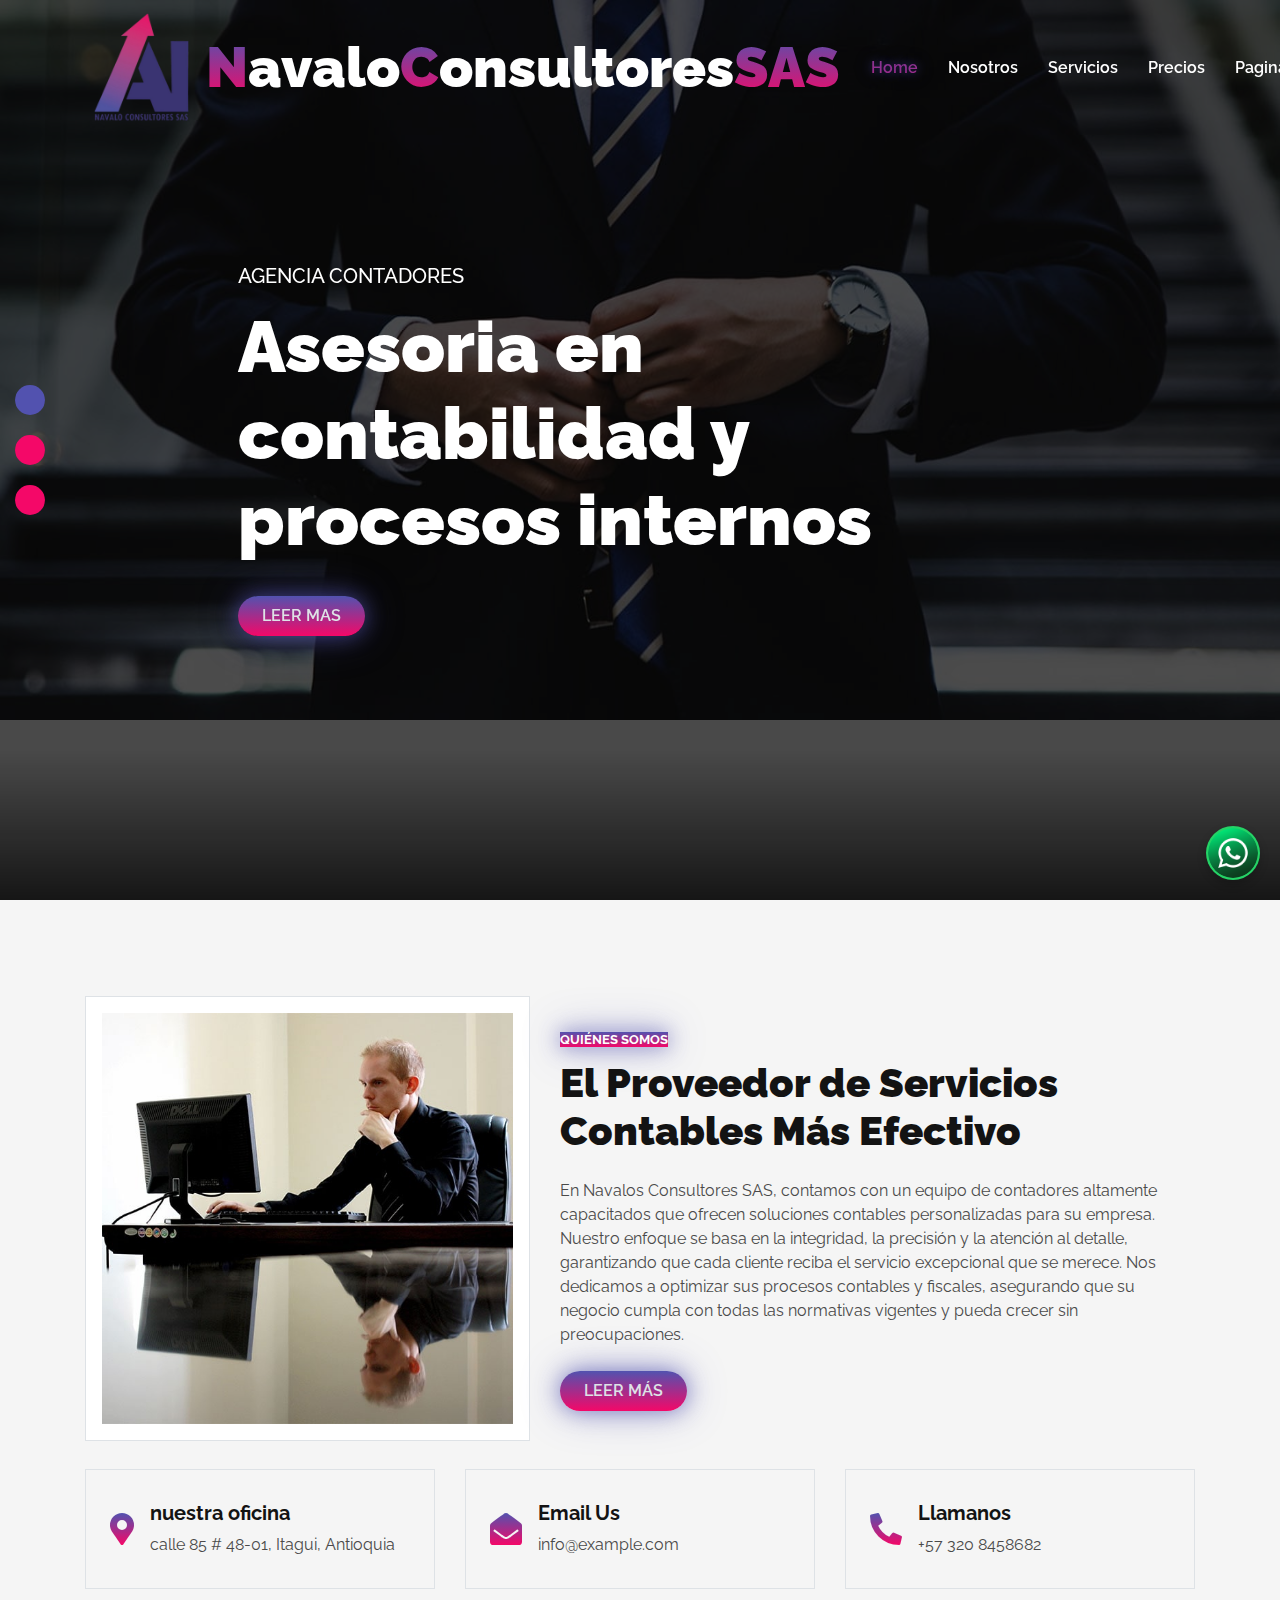
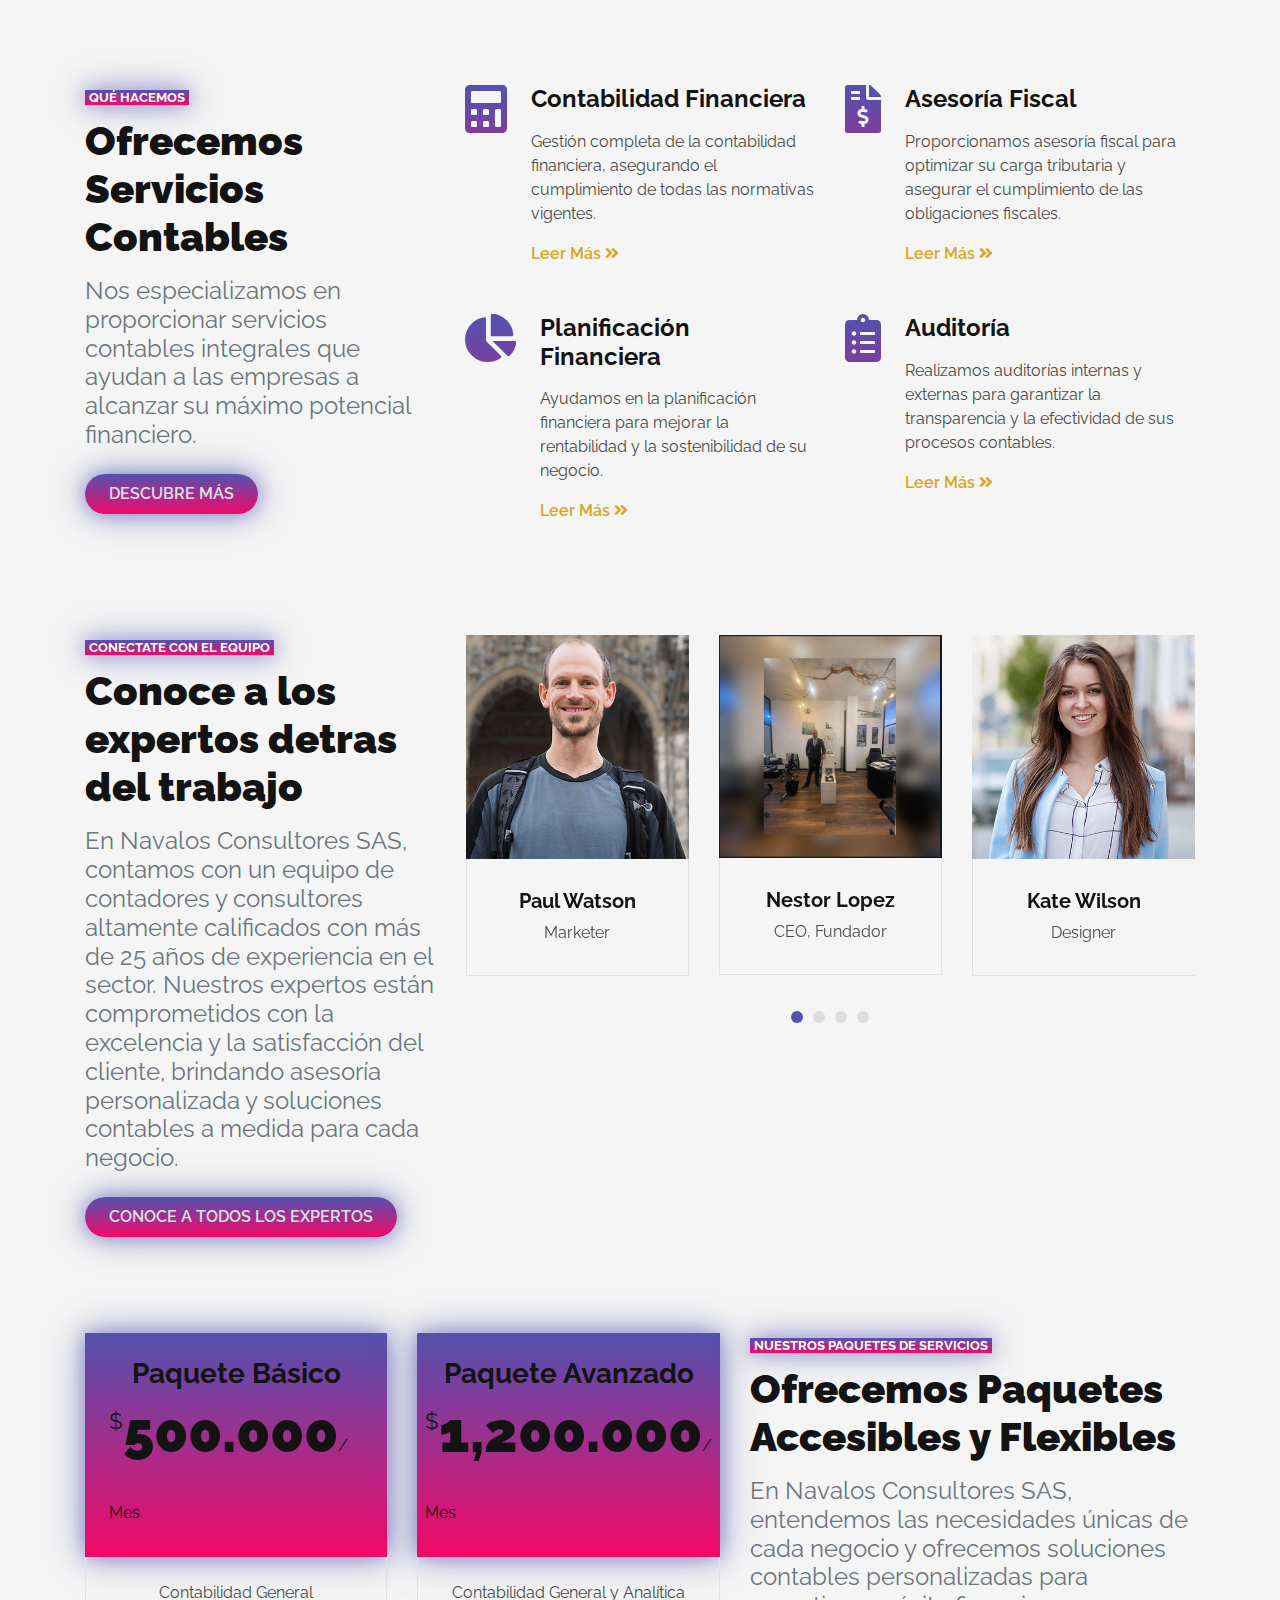
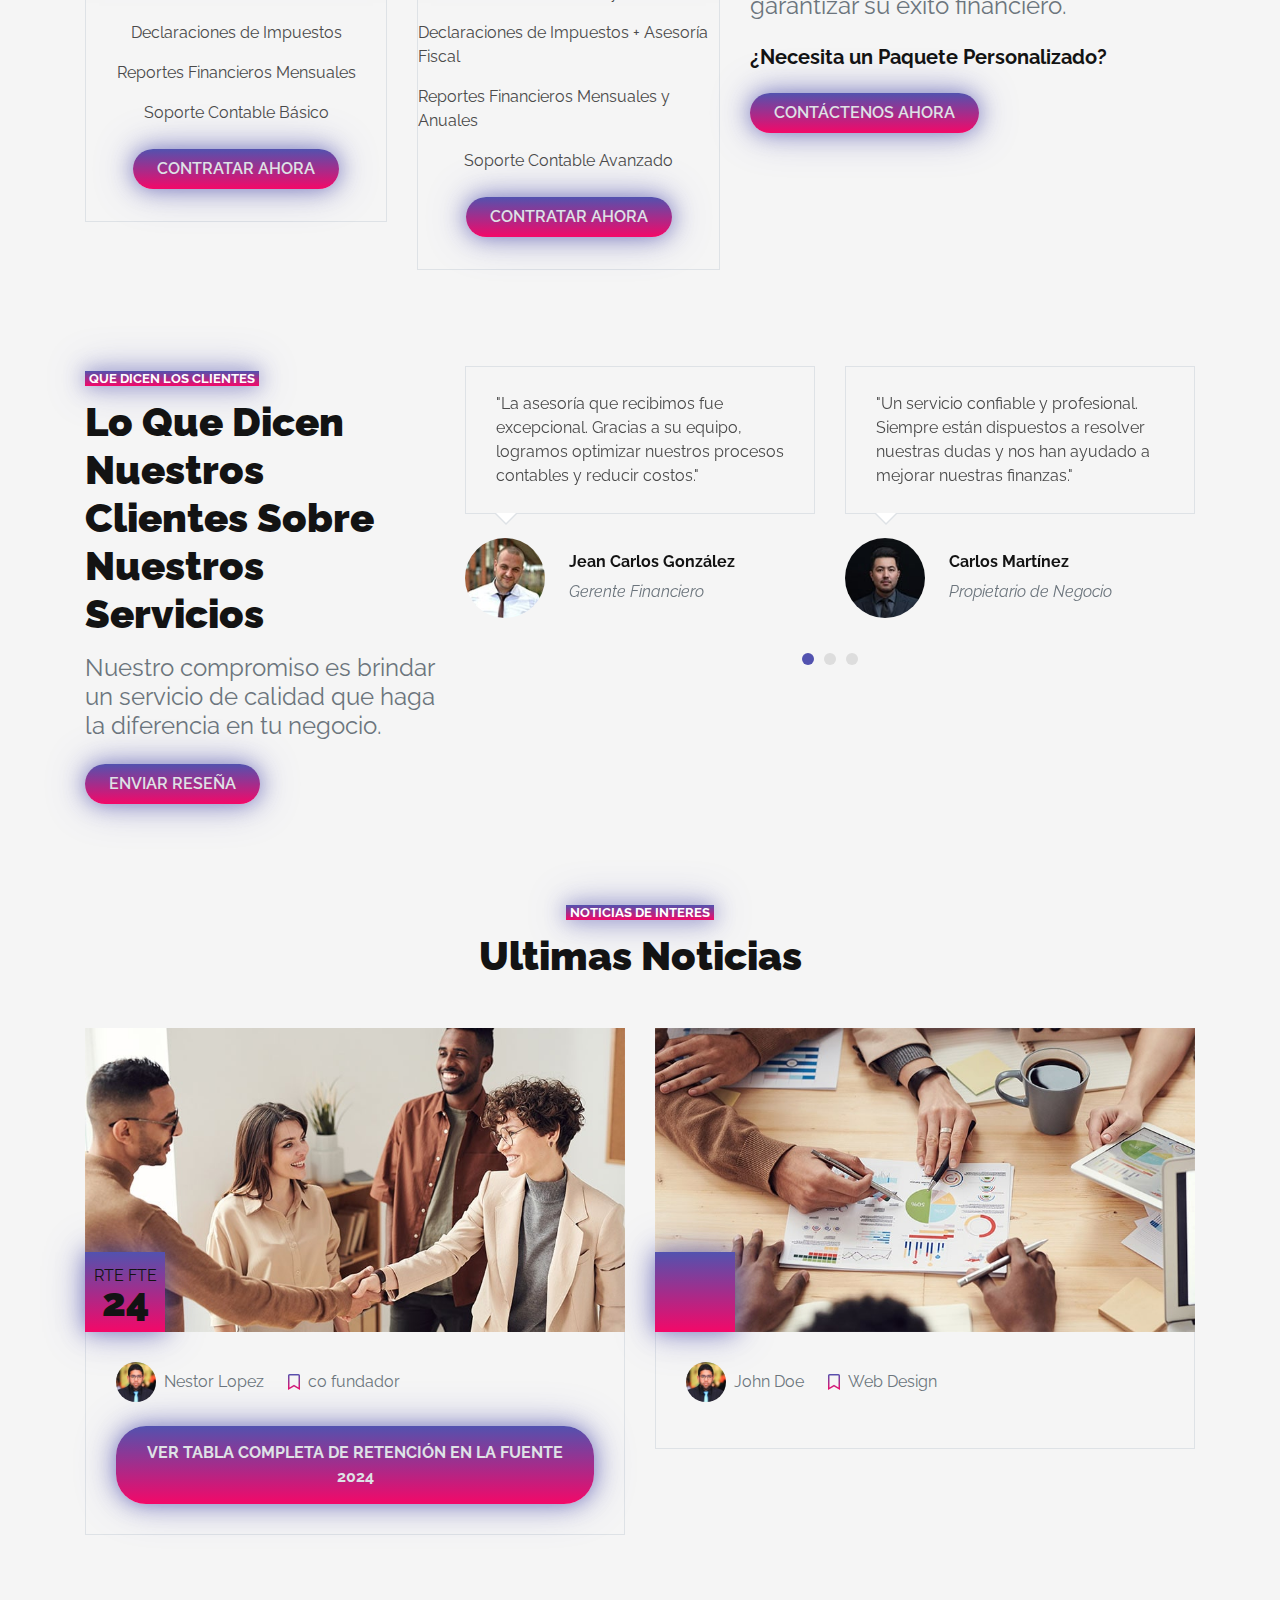
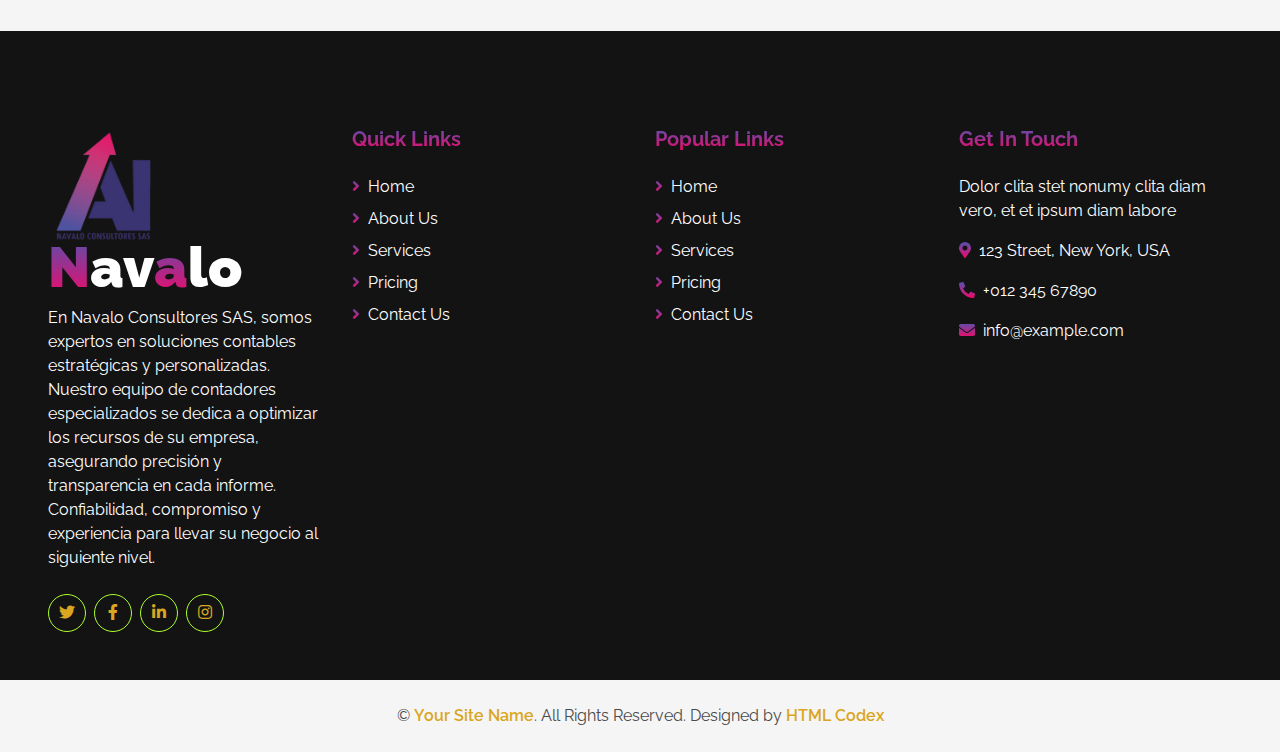
==== commit 733c994c: "cambios en el index" ====
--- a/index.html
+++ b/index.html
@@ -446,8 +446,37 @@
                     <div class="position-relative">
                         <img class="img-fluid w-100" src="img/blog-1.jpg" alt="">
                         <div class="position-absolute bg-primary d-flex flex-column align-items-center justify-content-center" style="width: 80px; height: 80px; bottom: 0; left: 0;">
-                            <h6 class="text-uppercase mt-2 mb-n2">Jan</h6>
-                            <h1 class="m-0">01</h1>
+                            <h6 class="text-uppercase mt-2 mb-n2">rte fte</h6>
+                            <h1 class="m-0">24</h1>
+                        </div>
+                    </div>
+                    <div class="border border-top-0" style="padding: 30px;">
+                        <div class="d-flex mb-3">
+                            <div class="d-flex align-items-center">
+                                <img class="rounded-circle" style="width: 40px; height: 40px;" src="img/user.jpg" alt="">
+                                <a class="text-muted ml-2" href="">Nestor Lopez</a>
+                            </div>
+                            <div class="d-flex align-items-center ml-4">
+                                <i class="far fa-bookmark text-primary"></i>
+                                <a class="text-muted ml-2" href="">co fundador</a>
+                            </div>
+                        </div>
+
+                        <div class="text-center mt-4">
+                            <a href="https://www.consultorcontable.com/tabla-de-retencion-en-la-fuente-2024/" target="_blank" class="btn btn-primary">
+        Ver Tabla Completa de Retención en la Fuente 2024
+    </a>
+                        </div>
+
+                        </a>
+                    </div>
+                </div>
+                <div class="col-md-6 mb-5">
+                    <div class="position-relative">
+                        <img class="img-fluid w-100" src="img/blog-2.jpg" alt="">
+                        <div class="position-absolute bg-primary d-flex flex-column align-items-center justify-content-center" style="width: 80px; height: 80px; bottom: 0; left: 0;">
+                            <h6 class="text-uppercase mt-2 mb-n2"></h6>
+                            <h1 class="m-0"></h1>
                         </div>
                     </div>
                     <div class="border border-top-0" style="padding: 30px;">
@@ -461,31 +490,7 @@
                                 <a class="text-muted ml-2" href="">Web Design</a>
                             </div>
                         </div>
-                        <a class="h5 font-weight-bold" href="">
-                            <script src="https://www.dolar-colombia.com/widget.js?t=2"></script>
-                        </a>
-                    </div>
-                </div>
-                <div class="col-md-6 mb-5">
-                    <div class="position-relative">
-                        <img class="img-fluid w-100" src="img/blog-2.jpg" alt="">
-                        <div class="position-absolute bg-primary d-flex flex-column align-items-center justify-content-center" style="width: 80px; height: 80px; bottom: 0; left: 0;">
-                            <h6 class="text-uppercase mt-2 mb-n2">Jan</h6>
-                            <h1 class="m-0">01</h1>
-                        </div>
-                    </div>
-                    <div class="border border-top-0" style="padding: 30px;">
-                        <div class="d-flex mb-3">
-                            <div class="d-flex align-items-center">
-                                <img class="rounded-circle" style="width: 40px; height: 40px;" src="img/user.jpg" alt="">
-                                <a class="text-muted ml-2" href="">John Doe</a>
-                            </div>
-                            <div class="d-flex align-items-center ml-4">
-                                <i class="far fa-bookmark text-primary"></i>
-                                <a class="text-muted ml-2" href="">Web Design</a>
-                            </div>
-                        </div>
-                        <a class="h5 font-weight-bold" href="">Kasd tempor diam sea justo dolor kasd amet dolor labore amet clita est diam dolor</a>
+                        <a class="h5 font-weight-bold" href=""></a>
                     </div>
                 </div>
             </div>
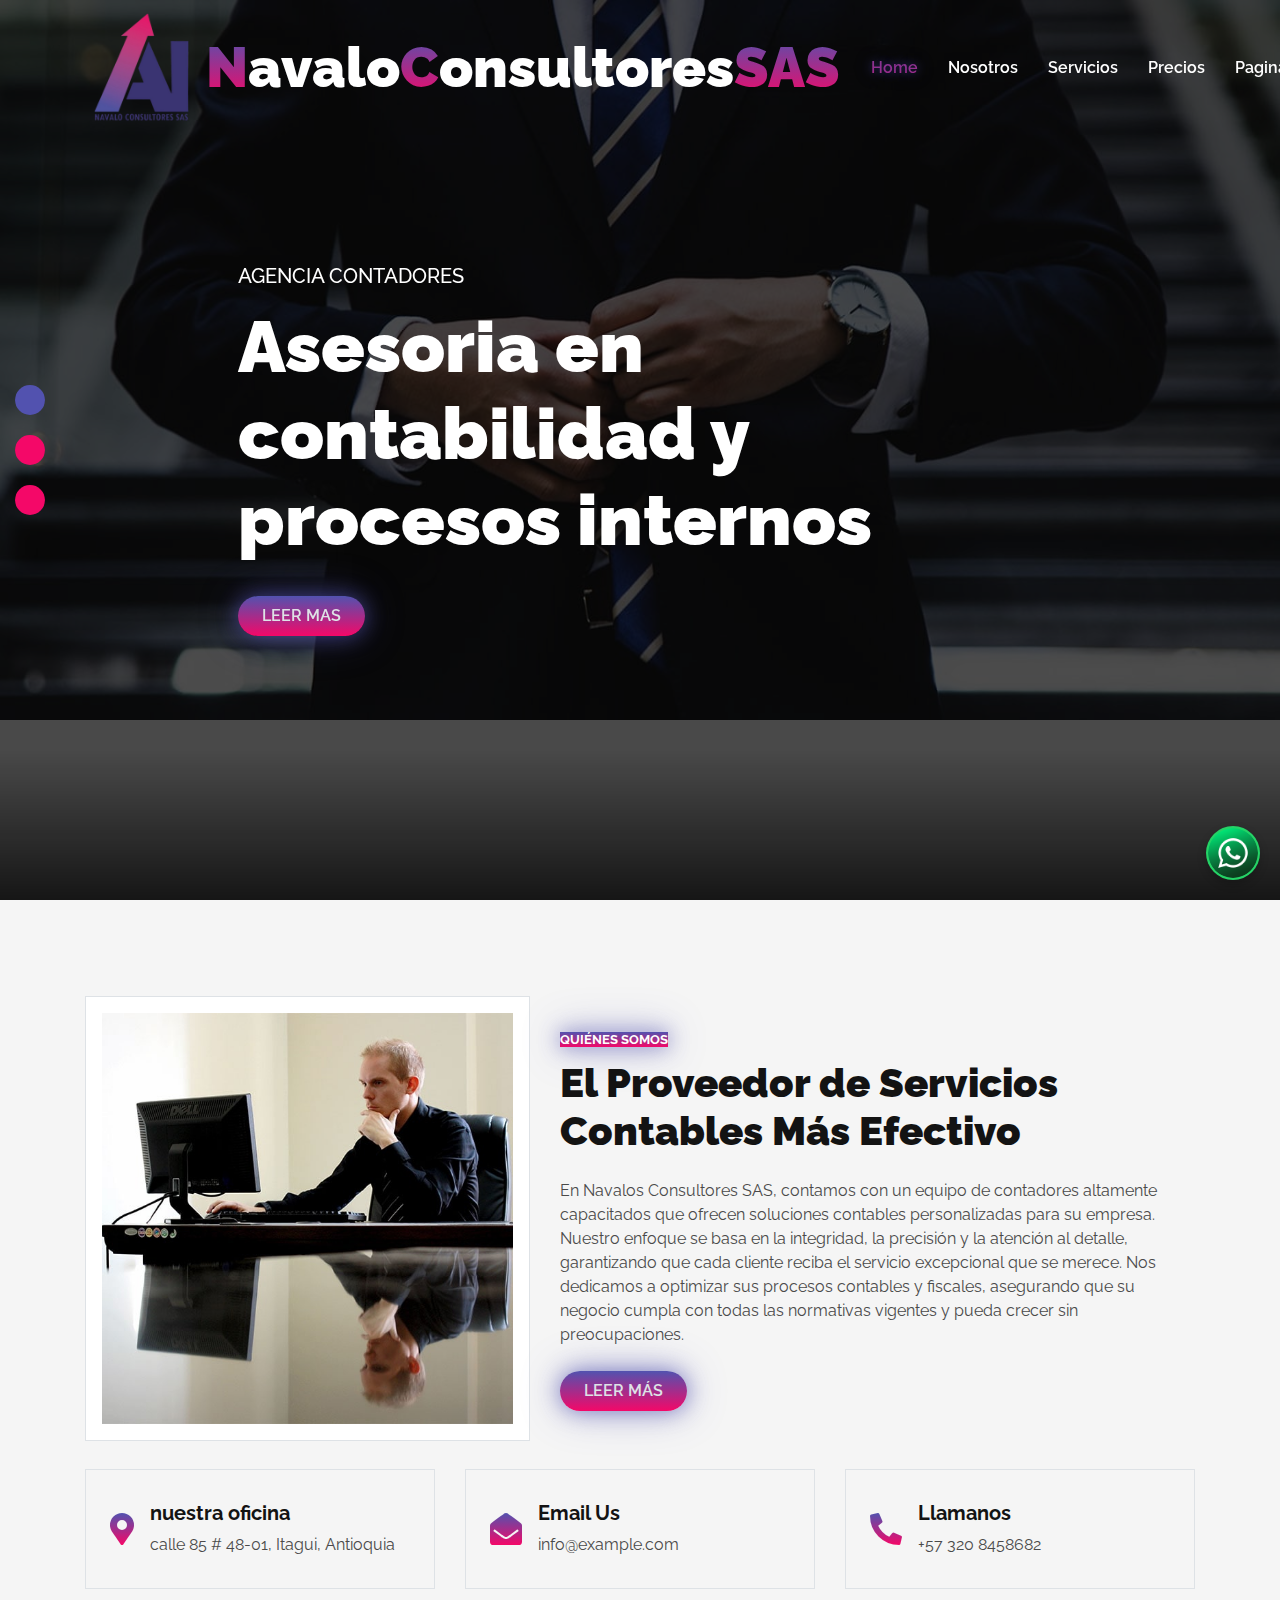
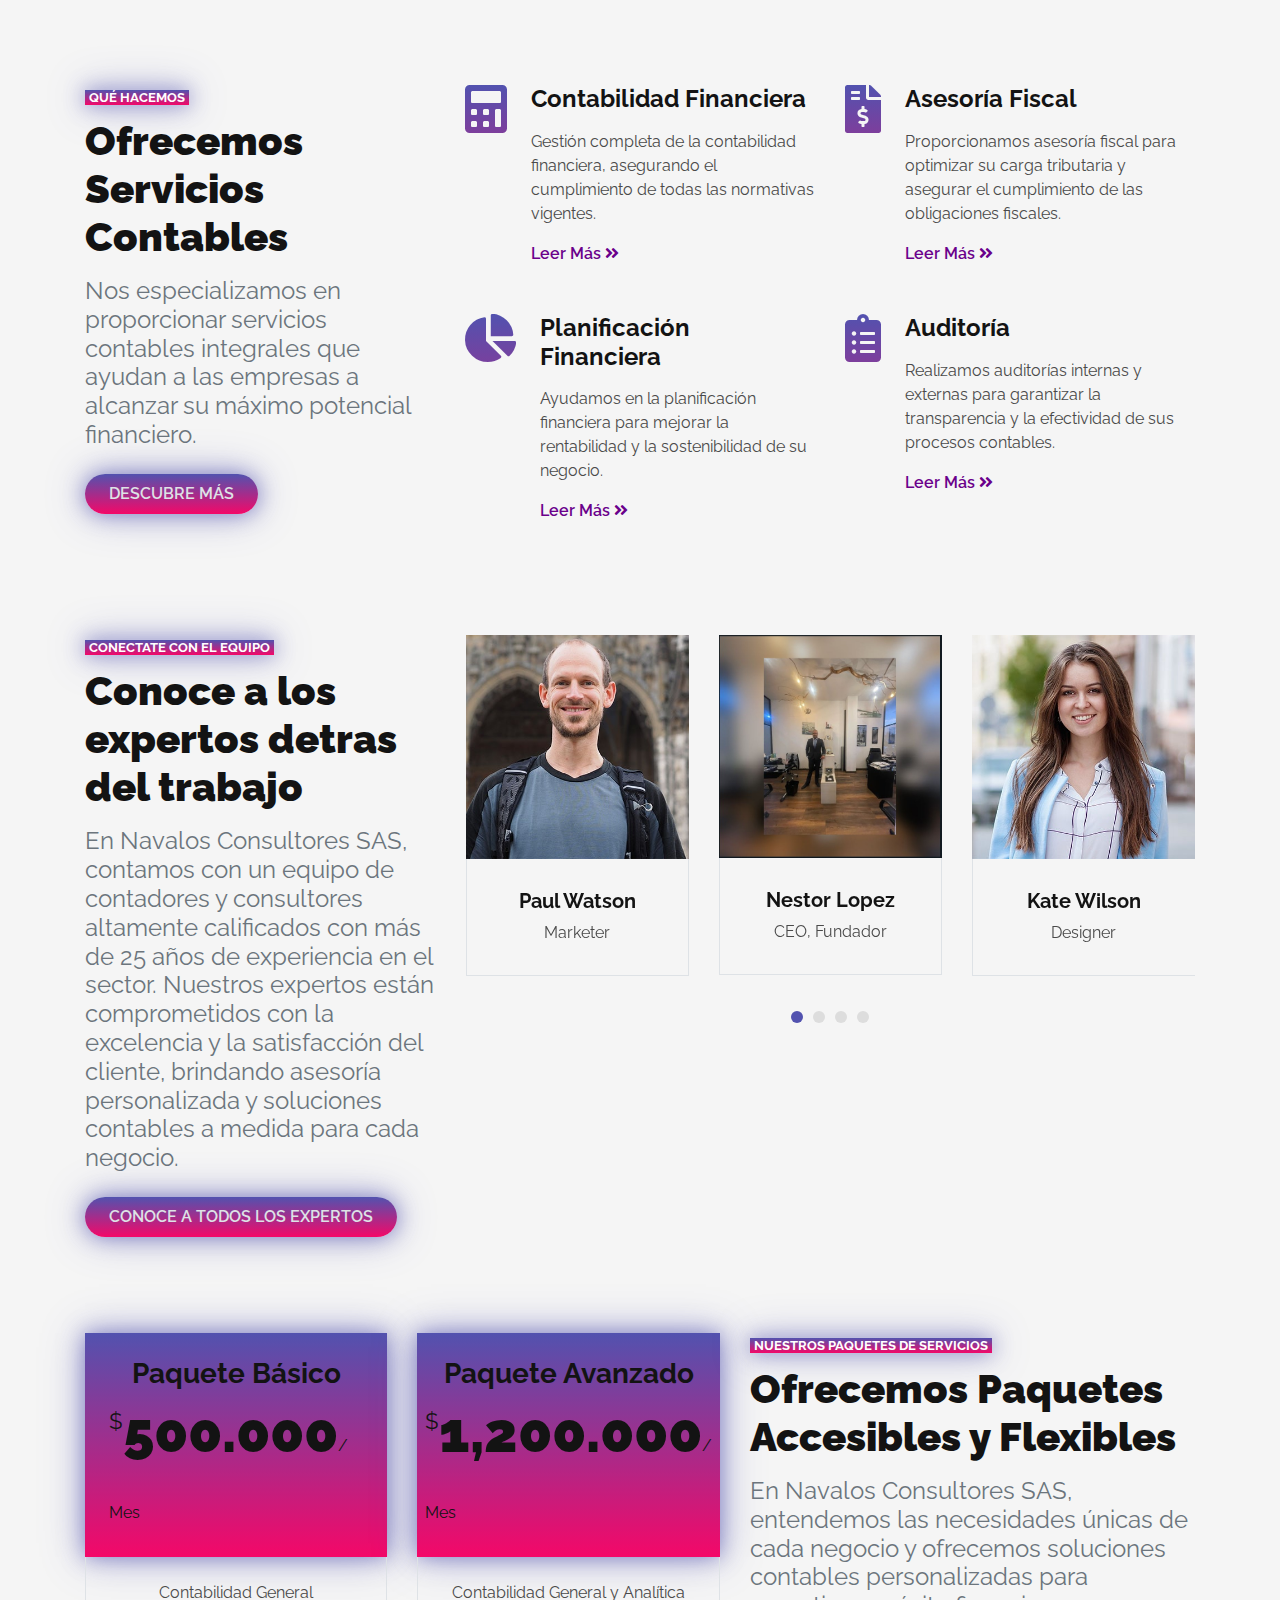
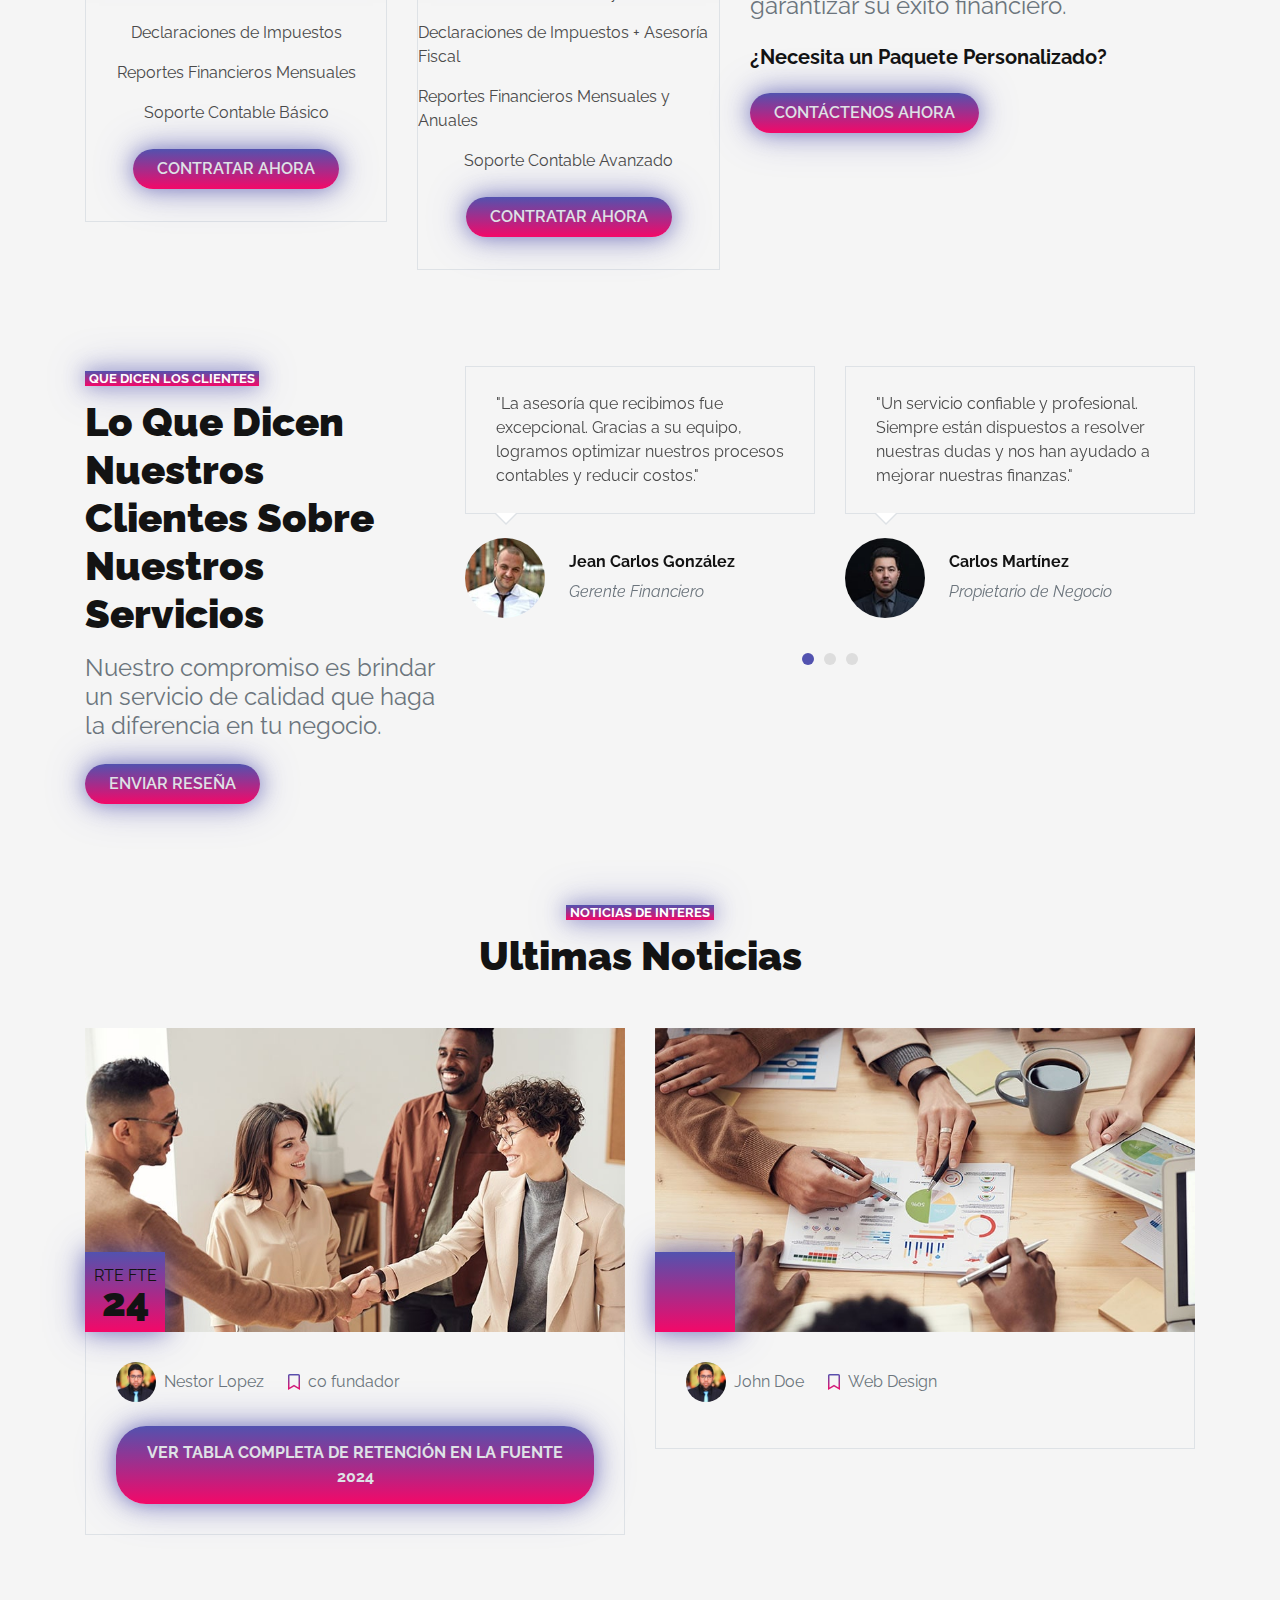
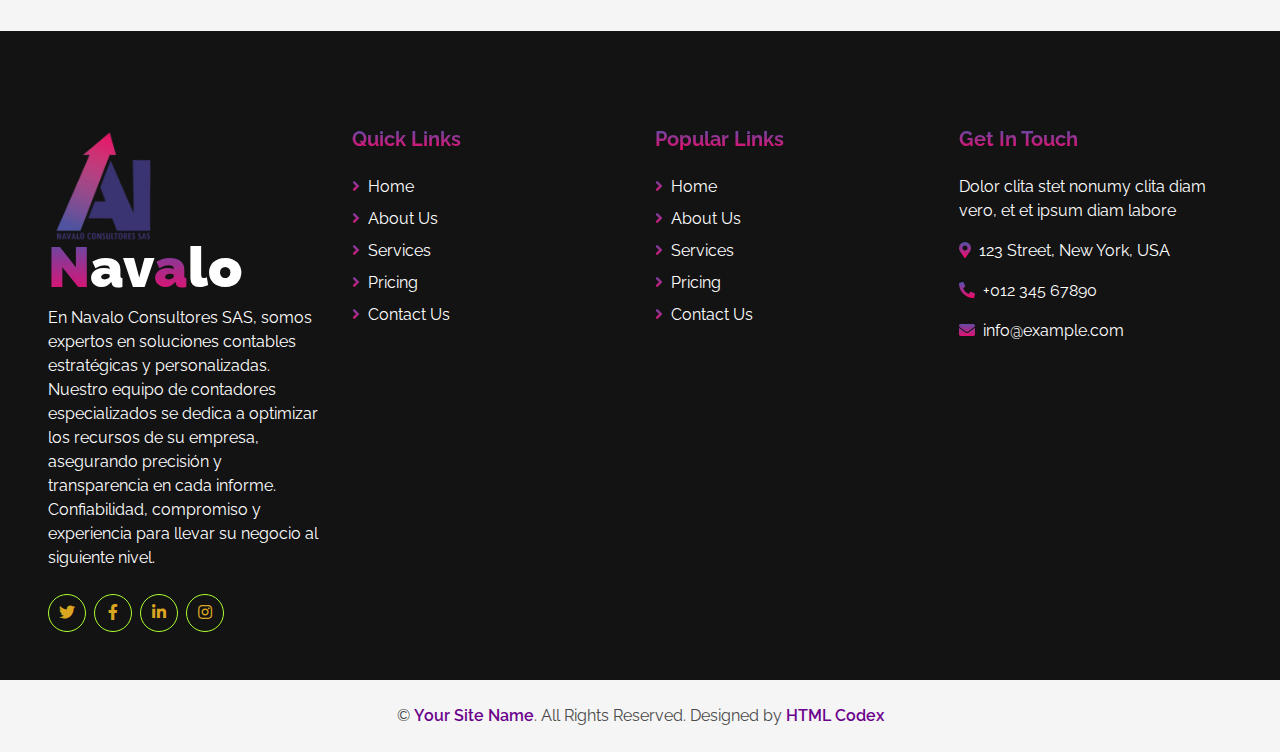
==== commit f65b4385: "cambio de informacion" ====
--- a/index.html
+++ b/index.html
@@ -463,9 +463,7 @@
                         </div>
 
                         <div class="text-center mt-4">
-                            <a href="https://www.consultorcontable.com/tabla-de-retencion-en-la-fuente-2024/" target="_blank" class="btn btn-primary">
-        Ver Tabla Completa de Retención en la Fuente 2024
-    </a>
+                            <a href="https://www.consultorcontable.com/tabla-de-retencion-en-la-fuente-2024/" target="_blank" class="btn btn-primary">Ver Tabla Completa de Retención en la Fuente 2024 </a>
                         </div>
 
                         </a>
--- a/css/style.css
+++ b/css/style.css
@@ -169,7 +169,7 @@
 }
 
 a {
-    color: goldenrod;
+    color: rgb(107, 1, 139);
     text-decoration: none;
     background-color: transparent;
 }
@@ -4963,8 +4963,11 @@
 }
 
 .badge-primary {
-    color: #212529;
-    background-color: goldenrod;
+    background: linear-gradient(to bottom, #5252AF, #f40868);
+    background-clip: text;
+    color: transparent;
+    -webkit-background-clip: text;
+    /* Para navegadores con prefijo -webkit */
 }
 
 a.badge-primary:hover,
